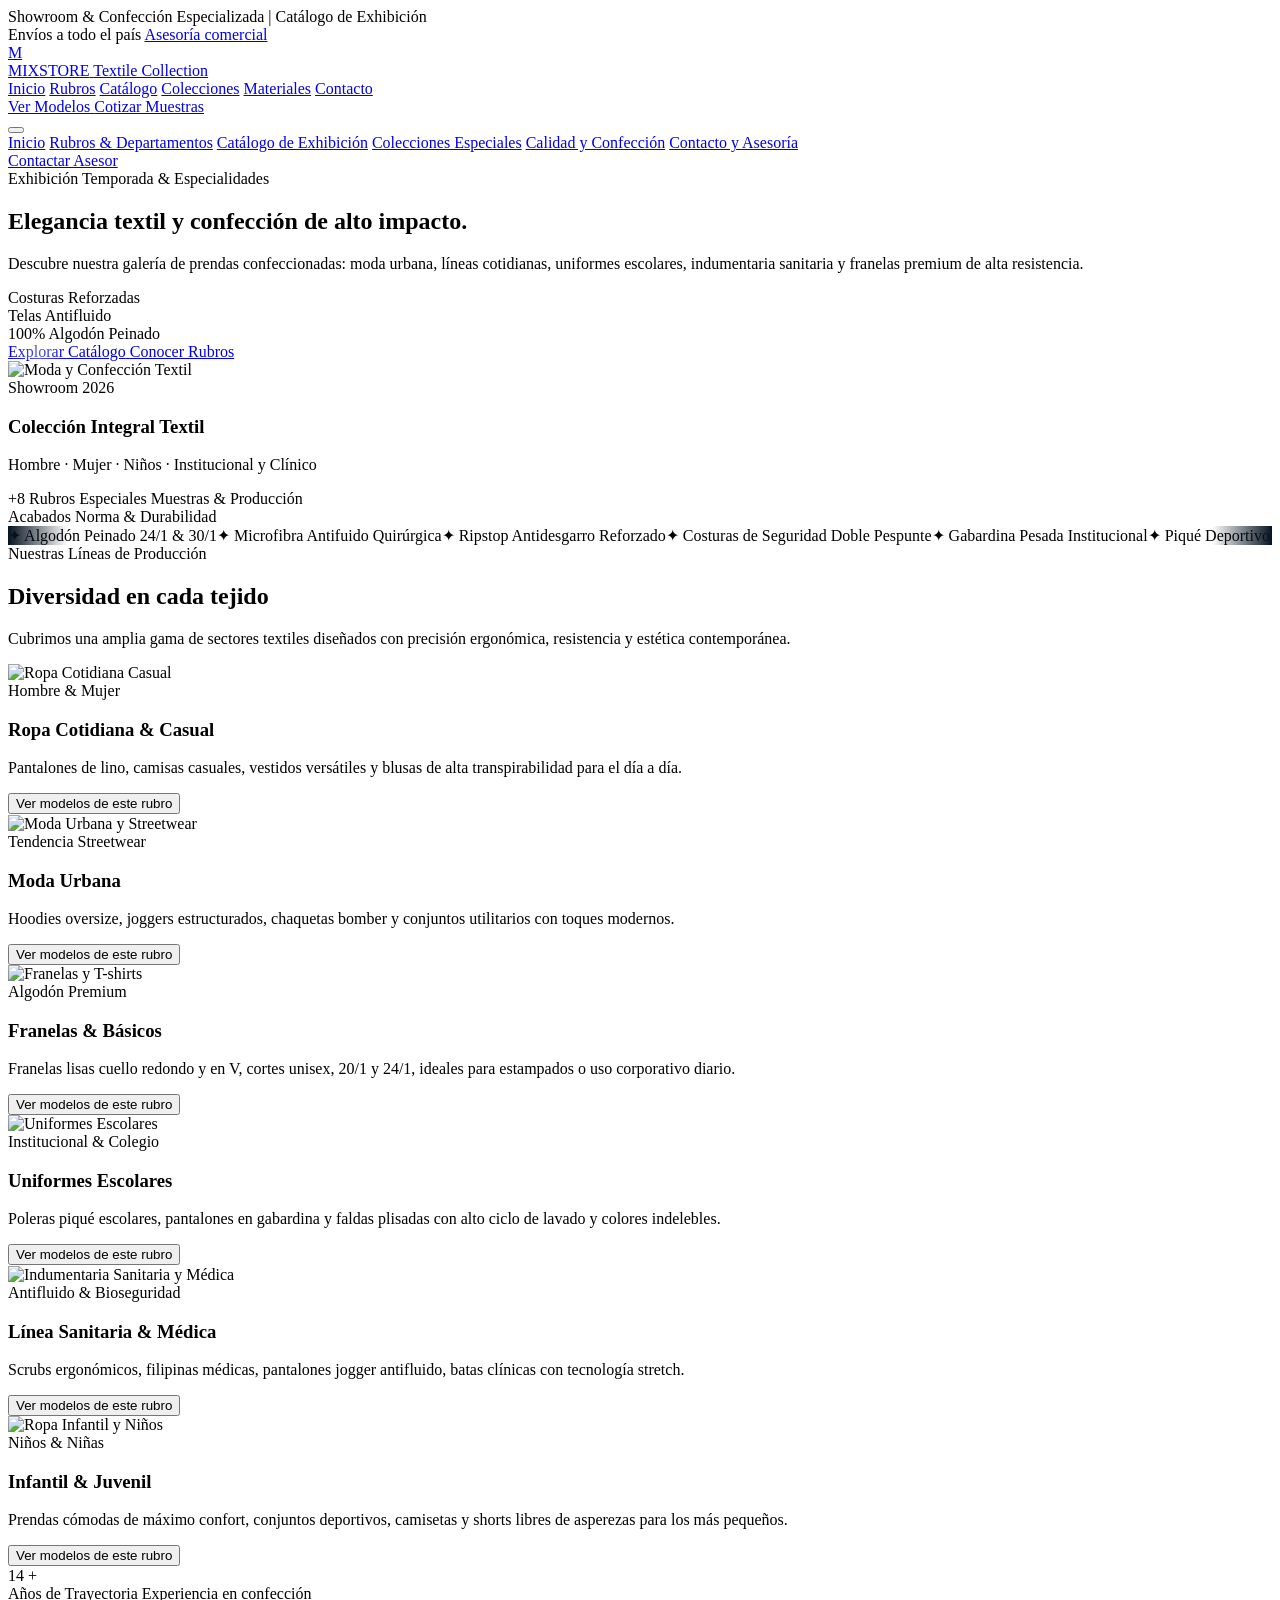
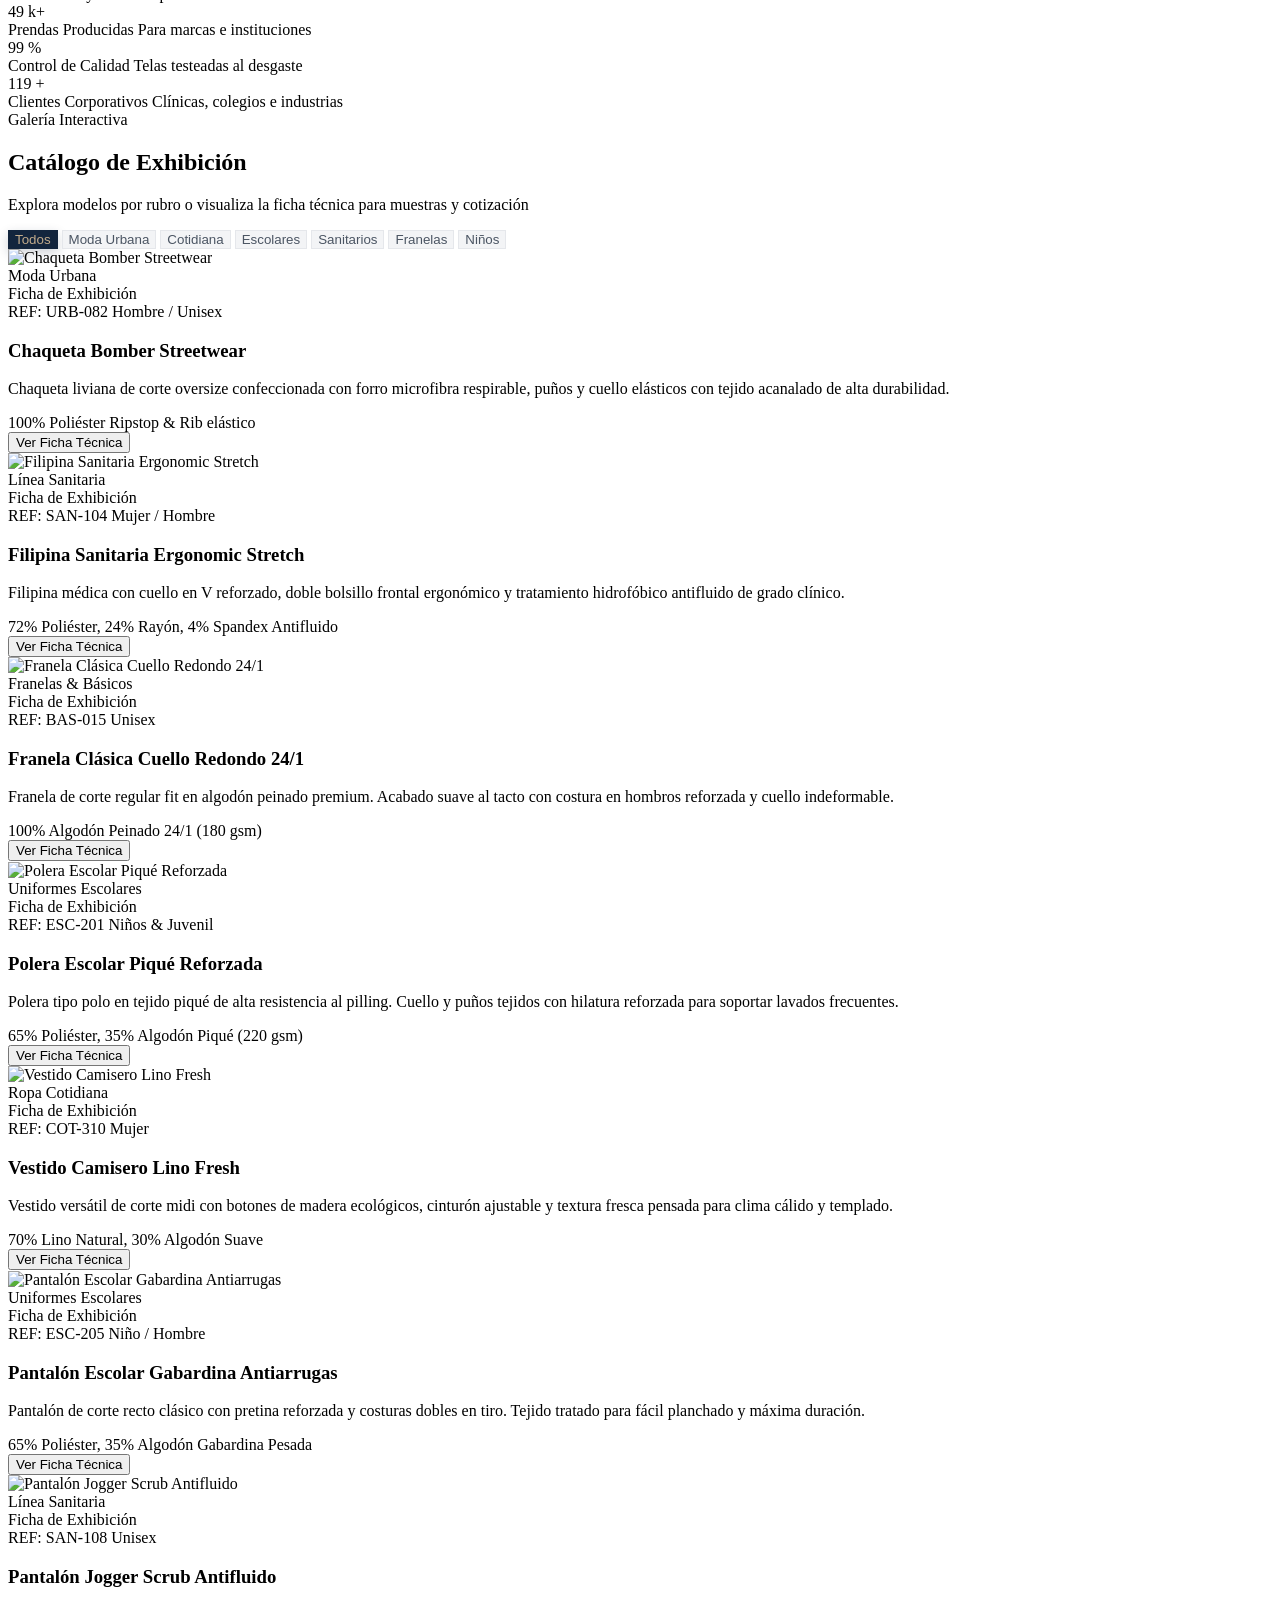
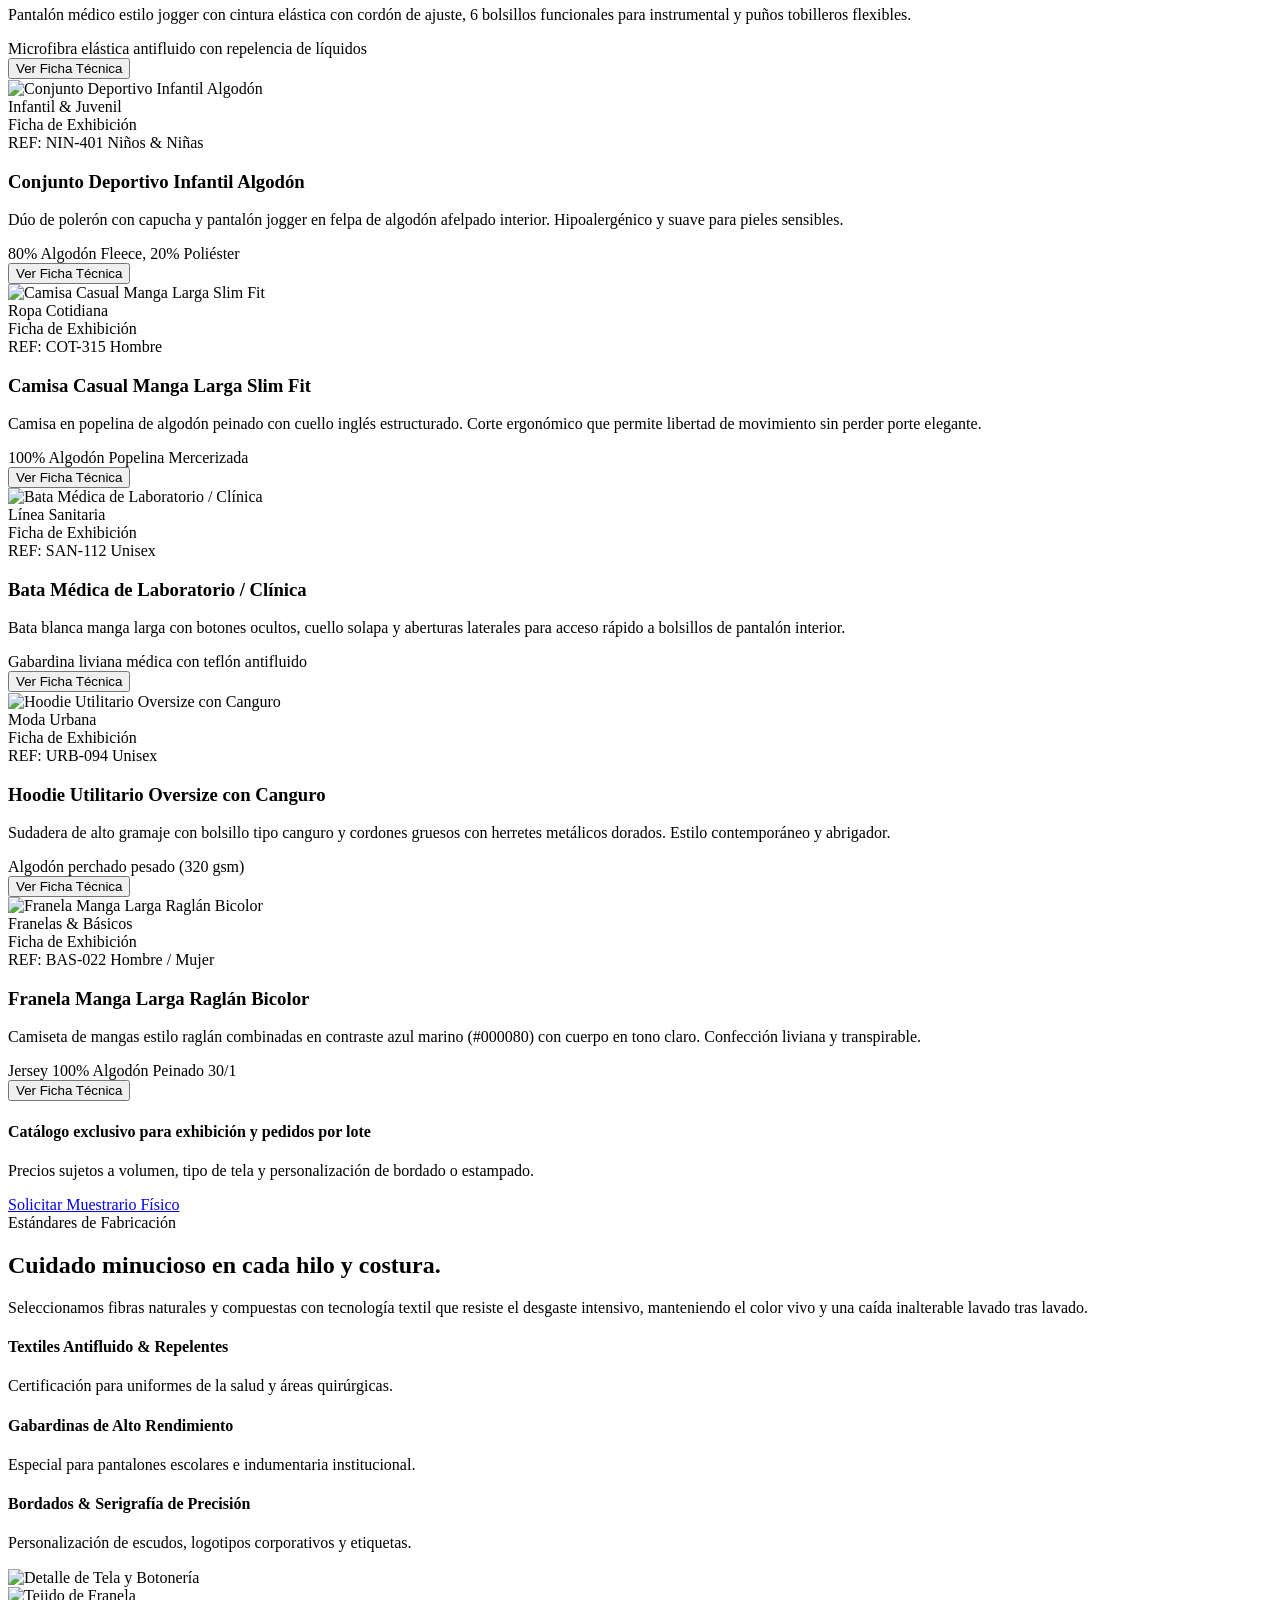
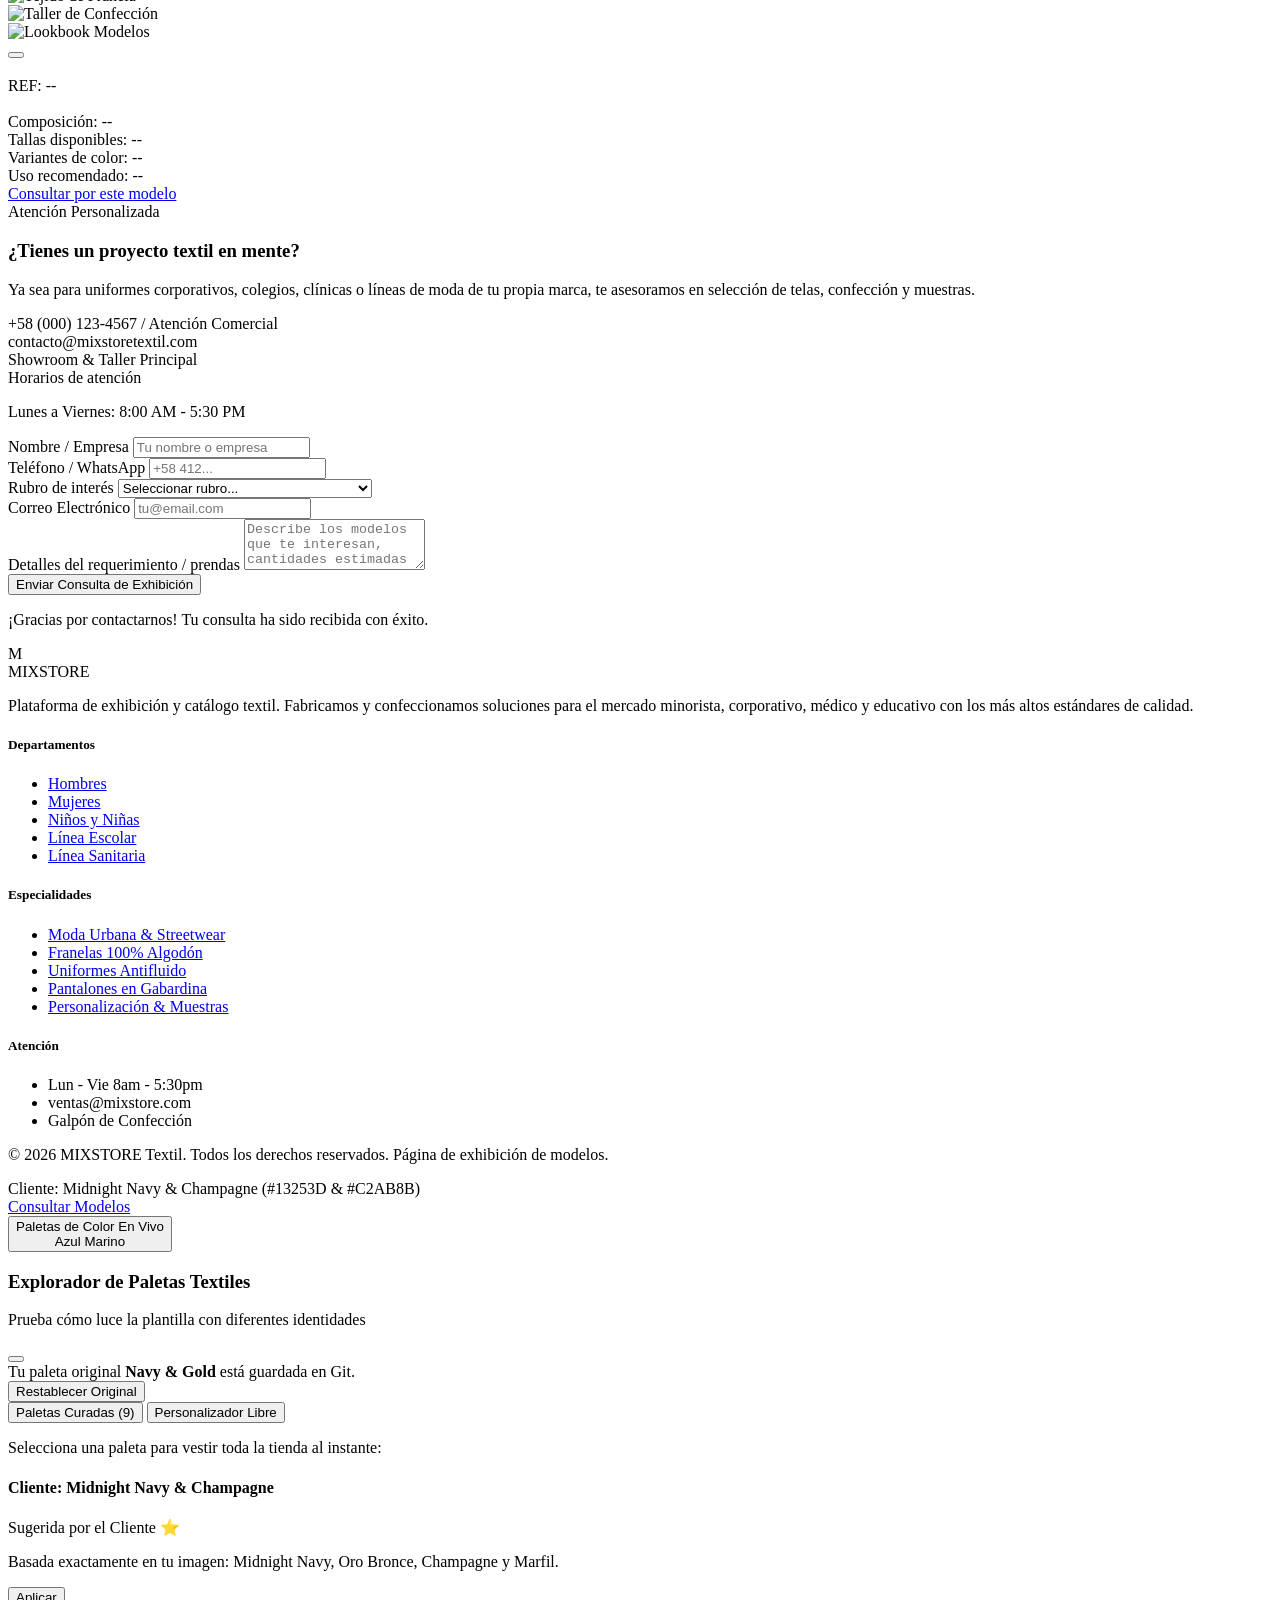
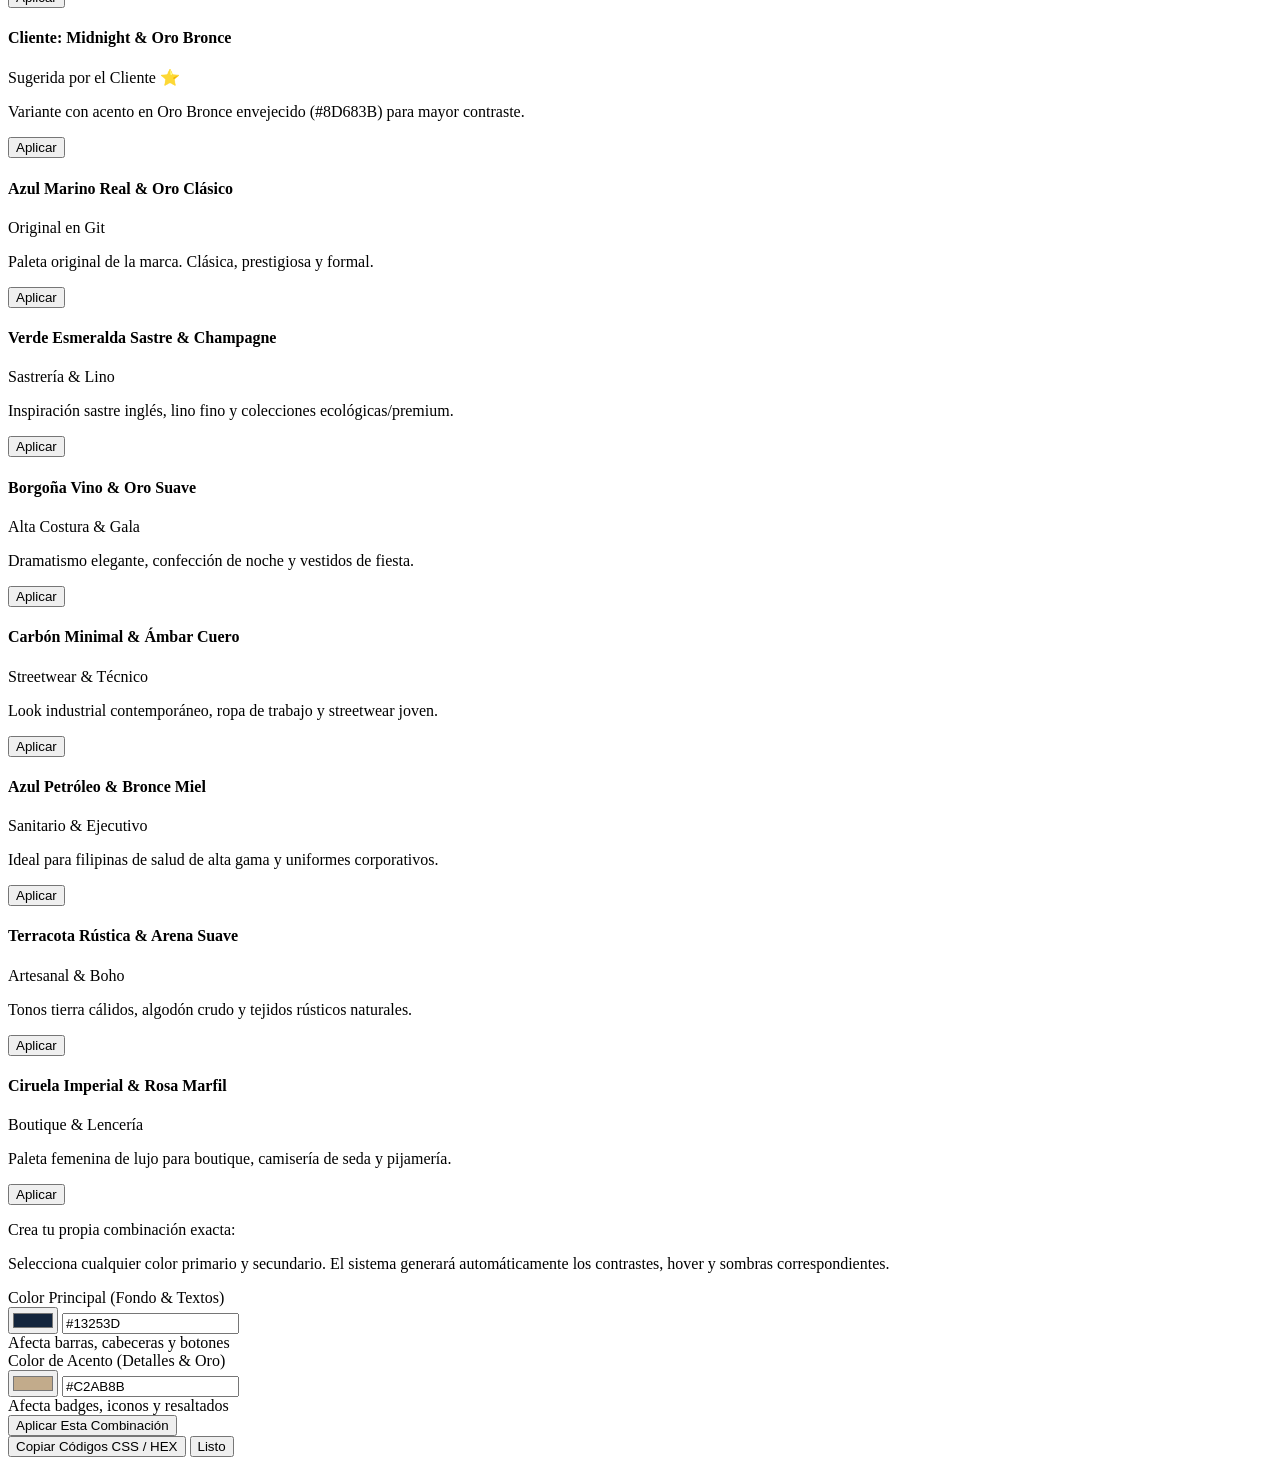
==== index.html @ 76765a54 "feat: integradas animaciones dinamicas (Marquee textil infinito, Scroll Reveal escalonado, Contadore" ====
<!DOCTYPE html>
<html lang="es" class="scroll-smooth">
<head>
    <meta charset="UTF-8">
    <meta name="viewport" content="width=device-width, initial-scale=1.0">
    <title>TEXTIL MODA | Catálogo & Exhibición Textil</title>
    <!-- Google Fonts -->
    <link rel="preconnect" href="https://fonts.googleapis.com">
    <link rel="preconnect" href="https://fonts.gstatic.com" crossorigin>
    <link href="https://fonts.googleapis.com/css2?family=Outfit:wght@300;400;500;600;700;800&family=Plus+Jakarta+Sans:wght@300;400;500;600;700&display=swap" rel="stylesheet">
    <!-- Tailwind CSS CDN -->
    <script src="https://cdn.tailwindcss.com"></script>
    <script>
        tailwind.config = {
            theme: {
                extend: {
                    colors: {
                        brand: {
                            navy: 'rgb(var(--color-navy) / <alpha-value>)',
                            navyDark: 'rgb(var(--color-navy-dark) / <alpha-value>)',
                            navyLight: 'rgb(var(--color-navy-light) / <alpha-value>)',
                            gold: 'rgb(var(--color-gold) / <alpha-value>)',
                            goldHover: 'rgb(var(--color-gold-hover) / <alpha-value>)',
                            cream: 'rgb(var(--color-cream) / <alpha-value>)'
                        }
                    },
                    fontFamily: {
                        sans: ['"Plus Jakarta Sans"', 'sans-serif'],
                        display: ['Outfit', 'sans-serif']
                    }
                }
            }
        }
    </script>
    <!-- Lucide Icons -->
    <script src="https://unpkg.com/lucide@latest"></script>
    <!-- Custom CSS -->
    <link rel="stylesheet" href="css/styles.css">
</head>
<body class="bg-gray-50 text-gray-800 font-sans antialiased overflow-x-hidden selection:bg-brand-gold selection:text-brand-navy">

    <!-- Top Announcement Bar -->
    <div class="bg-brand-navy text-xs text-gray-200 py-2 border-b border-brand-gold/20">
        <div class="max-w-7xl mx-auto px-4 sm:px-6 lg:px-8 flex flex-col sm:flex-row justify-between items-center gap-1">
            <div class="flex items-center space-x-2">
                <span class="inline-block w-2 h-2 rounded-full bg-brand-gold animate-pulse"></span>
                <span class="tracking-wider uppercase text-[11px] font-medium">Showroom & Confección Especializada | Catálogo de Exhibición</span>
            </div>
            <div class="flex items-center space-x-6 text-xs text-gray-300">
                <span class="flex items-center gap-1.5"><i data-lucide="map-pin" class="w-3.5 h-3.5 text-brand-gold"></i> Envíos a todo el país</span>
                <a href="#contacto" class="hover:text-brand-gold transition-colors flex items-center gap-1"><i data-lucide="mail" class="w-3.5 h-3.5 text-brand-gold"></i> Asesoría comercial</a>
            </div>
        </div>
    </div>

    <!-- Main Navigation Header -->
    <header id="main-header" class="sticky top-0 z-40 bg-white/90 backdrop-blur-md transition-all duration-300 border-b border-gray-100 shadow-sm">
        <div class="max-w-7xl mx-auto px-4 sm:px-6 lg:px-8">
            <div class="flex justify-between items-center h-20">
                <!-- Logo -->
                <a href="#" class="flex items-center gap-3 group">
                    <div class="w-10 h-10 rounded-xl bg-brand-navy flex items-center justify-center text-brand-gold font-display font-bold text-xl shadow-md group-hover:scale-105 transition-transform">
                        M
                    </div>
                    <div>
                        <span class="block font-display font-extrabold text-2xl tracking-tight text-brand-navy leading-none">
                            MIX<span class="text-brand-gold drop-shadow-sm font-semibold">STORE</span>
                        </span>
                        <span class="text-[10px] uppercase tracking-[0.25em] text-gray-400 font-medium block mt-0.5">Textile Collection</span>
                    </div>
                </a>

                <!-- Desktop Menu -->
                <nav class="hidden md:flex items-center space-x-8 text-sm font-medium">
                    <a href="#inicio" class="text-brand-navy font-semibold hover:text-brand-navy transition relative py-1 after:content-[''] after:absolute after:bottom-0 after:left-0 after:w-full after:h-0.5 after:bg-brand-gold">Inicio</a>
                    <a href="#rubros" class="text-gray-600 hover:text-brand-navy transition hover:-translate-y-0.5">Rubros</a>
                    <a href="#catalogo" class="text-gray-600 hover:text-brand-navy transition hover:-translate-y-0.5">Catálogo</a>
                    <a href="#destacados" class="text-gray-600 hover:text-brand-navy transition hover:-translate-y-0.5">Colecciones</a>
                    <a href="#calidad" class="text-gray-600 hover:text-brand-navy transition hover:-translate-y-0.5">Materiales</a>
                    <a href="#contacto" class="text-gray-600 hover:text-brand-navy transition hover:-translate-y-0.5">Contacto</a>
                </nav>

                <!-- Action Button -->
                <div class="hidden lg:flex items-center space-x-4">
                    <a href="#catalogo" class="text-xs uppercase tracking-wider font-bold py-2.5 px-5 rounded-full border border-brand-navy text-brand-navy hover:bg-brand-navy hover:text-white transition-all shadow-sm">
                        Ver Modelos
                    </a>
                    <a href="#contacto" class="text-xs uppercase tracking-wider font-bold py-2.5 px-5 rounded-full bg-brand-navy text-brand-gold hover:bg-brand-navyDark hover:shadow-lg transition-all flex items-center gap-2">
                        <span>Cotizar Muestras</span>
                        <i data-lucide="arrow-right" class="w-3.5 h-3.5"></i>
                    </a>
                </div>

                <!-- Mobile Menu Button -->
                <div class="flex items-center md:hidden">
                    <button id="mobile-menu-btn" class="p-2 rounded-lg text-brand-navy hover:bg-gray-100 transition focus:outline-none" aria-label="Abrir menú">
                        <i data-lucide="menu" id="menu-icon" class="w-6 h-6"></i>
                    </button>
                </div>
            </div>
        </div>

        <!-- Mobile Menu Dropdown -->
        <div id="mobile-menu" class="hidden md:hidden bg-white border-b border-gray-200 px-6 py-6 transition-all">
            <div class="flex flex-col space-y-4 text-base font-medium text-gray-700">
                <a href="#inicio" class="mobile-link text-brand-navy font-bold py-1">Inicio</a>
                <a href="#rubros" class="mobile-link hover:text-brand-navy py-1">Rubros & Departamentos</a>
                <a href="#catalogo" class="mobile-link hover:text-brand-navy py-1">Catálogo de Exhibición</a>
                <a href="#destacados" class="mobile-link hover:text-brand-navy py-1">Colecciones Especiales</a>
                <a href="#calidad" class="mobile-link hover:text-brand-navy py-1">Calidad y Confección</a>
                <a href="#contacto" class="mobile-link hover:text-brand-navy py-1">Contacto y Asesoría</a>
                <div class="pt-4 border-t border-gray-100 flex flex-col gap-2">
                    <a href="#contacto" class="text-center py-3 bg-brand-navy text-brand-gold rounded-xl font-semibold text-sm">Contactar Asesor</a>
                </div>
            </div>
        </div>
    </header>

    <!-- Hero Section (Inspirado en JA Mixstore) -->
    <section id="inicio" class="relative overflow-hidden pt-12 pb-20 lg:pt-20 lg:pb-32 bg-gradient-to-b from-white via-brand-cream/30 to-gray-50">
        <!-- Background accents -->
        <div class="absolute -top-24 -right-24 w-96 h-96 bg-brand-gold/15 rounded-full blur-3xl pointer-events-none"></div>
        <div class="absolute top-1/2 -left-20 w-80 h-80 bg-brand-navy/5 rounded-full blur-3xl pointer-events-none"></div>

        <div class="max-w-7xl mx-auto px-4 sm:px-6 lg:px-8 relative z-10">
            <div class="grid grid-cols-1 lg:grid-cols-12 gap-12 items-center">
                <!-- Hero Left Content -->
                <div class="lg:col-span-6 space-y-6 text-center lg:text-left">
                    <div class="inline-flex items-center gap-2 px-3.5 py-1.5 rounded-full bg-brand-navy/5 border border-brand-navy/10 text-brand-navy text-xs font-semibold tracking-wide uppercase">
                        <span class="w-1.5 h-1.5 rounded-full bg-brand-gold"></span>
                        Exhibición Temporada & Especialidades
                    </div>

                    <h1 class="text-4xl sm:text-5xl lg:text-6xl font-display font-extrabold text-brand-navy leading-[1.1] tracking-tight">
                        Elegancia textil y confección de alto impacto.
                    </h1>

                    <p class="text-gray-600 text-base sm:text-lg leading-relaxed max-w-xl mx-auto lg:mx-0 font-normal">
                        Descubre nuestra galería de prendas confeccionadas: moda urbana, líneas cotidianas, uniformes escolares, indumentaria sanitaria y franelas premium de alta resistencia.
                    </p>

                    <!-- Features bullets -->
                    <div class="grid grid-cols-2 sm:grid-cols-3 gap-3 pt-2 text-left">
                        <div class="flex items-center gap-2 p-2 rounded-lg bg-white/70 border border-gray-100">
                            <i data-lucide="shield-check" class="w-4 h-4 text-brand-navy shrink-0"></i>
                            <span class="text-xs font-medium text-gray-700">Costuras Reforzadas</span>
                        </div>
                        <div class="flex items-center gap-2 p-2 rounded-lg bg-white/70 border border-gray-100">
                            <i data-lucide="sparkles" class="w-4 h-4 text-brand-navy shrink-0"></i>
                            <span class="text-xs font-medium text-gray-700">Telas Antifluido</span>
                        </div>
                        <div class="flex items-center gap-2 p-2 rounded-lg bg-white/70 border border-gray-100">
                            <i data-lucide="feather" class="w-4 h-4 text-brand-navy shrink-0"></i>
                            <span class="text-xs font-medium text-gray-700">100% Algodón Peinado</span>
                        </div>
                    </div>

                    <!-- CTA Buttons -->
                    <div class="flex flex-col sm:flex-row items-center justify-center lg:justify-start gap-4 pt-4">
                        <a href="#catalogo" class="shimmer-effect w-full sm:w-auto px-8 py-3.5 bg-brand-navy text-white rounded-full font-semibold text-sm tracking-wide shadow-lg shadow-brand-navy/20 hover:bg-brand-navyDark hover:scale-[1.02] transition-all flex items-center justify-center gap-2 group">
                            <span>Explorar Catálogo</span>
                            <i data-lucide="arrow-down" class="w-4 h-4 group-hover:translate-y-0.5 transition-transform text-brand-gold"></i>
                        </a>
                        <a href="#rubros" class="w-full sm:w-auto px-8 py-3.5 bg-white text-gray-700 border border-gray-200 rounded-full font-semibold text-sm tracking-wide hover:border-brand-navy hover:text-brand-navy transition-all flex items-center justify-center gap-2">
                            <span>Conocer Rubros</span>
                        </a>
                    </div>
                </div>

                <!-- Hero Right Visual Showcase -->
                <div class="lg:col-span-6 relative">
                    <!-- Main Featured Visual Grid -->
                    <div class="relative mx-auto max-w-lg lg:max-w-none">
                        <!-- Primary Image Card -->
                        <div class="relative rounded-3xl overflow-hidden shadow-2xl border-4 border-white bg-white group">
                            <img src="https://images.unsplash.com/photo-1490481651871-ab68de25d43d?auto=format&fit=crop&w=1000&q=80" 
                                 alt="Moda y Confección Textil" 
                                 class="w-full h-[460px] object-cover object-center group-hover:scale-105 transition-transform duration-700">
                            <div class="absolute inset-0 bg-gradient-to-t from-brand-navy/80 via-transparent to-transparent"></div>
                            
                            <!-- Overlay Card Details -->
                            <div class="absolute bottom-6 left-6 right-6 text-white">
                                <span class="inline-block px-3 py-1 bg-brand-gold text-brand-navy font-bold text-xs uppercase tracking-wider rounded-md mb-2">
                                    Showroom 2026
                                </span>
                                <h3 class="text-xl font-display font-bold">Colección Integral Textil</h3>
                                <p class="text-xs text-gray-200 mt-1">Hombre · Mujer · Niños · Institucional y Clínico</p>
                            </div>
                        </div>

                        <!-- Floating Badges -->
                        <div class="absolute -bottom-6 -left-6 bg-white p-4 rounded-2xl shadow-xl border border-gray-100 flex items-center gap-3 animate-bounce-subtle">
                            <div class="w-12 h-12 rounded-xl bg-brand-gold/30 flex items-center justify-center text-brand-navy">
                                <i data-lucide="layers" class="w-6 h-6"></i>
                            </div>
                            <div>
                                <span class="block text-sm font-bold text-brand-navy">+8 Rubros Especiales</span>
                                <span class="text-xs text-gray-500">Muestras & Producción</span>
                            </div>
                        </div>

                        <div class="absolute -top-5 -right-5 bg-brand-navy text-white p-4 rounded-2xl shadow-xl border-2 border-brand-gold/40 flex items-center gap-3 hidden sm:flex">
                            <div class="w-10 h-10 rounded-xl bg-white/10 flex items-center justify-center text-brand-gold">
                                <i data-lucide="award" class="w-5 h-5"></i>
                            </div>
                            <div>
                                <span class="block text-xs uppercase text-brand-gold font-semibold tracking-wider">Acabados</span>
                                <span class="text-sm font-bold">Norma & Durabilidad</span>
                            </div>
                        </div>
                    </div>
                </div>
            </div>
        </div>
    </section>

    <!-- 1. Cinta Infinita de Fibras & Tejidos (Infinite Textile Marquee) -->
    <div class="bg-brand-navyDark text-white py-3.5 border-y border-brand-gold/30 marquee-container marquee-fade-edges shadow-md relative z-20">
        <div class="marquee-track flex items-center space-x-8 text-xs font-bold uppercase tracking-widest text-gray-200">
            <!-- Bloque 1 -->
            <span class="flex items-center gap-3 shrink-0"><span class="text-brand-gold">✦</span> Algodón Peinado 24/1 & 30/1</span>
            <span class="flex items-center gap-3 shrink-0"><span class="text-brand-gold">✦</span> Microfibra Antifuido Quirúrgica</span>
            <span class="flex items-center gap-3 shrink-0"><span class="text-brand-gold">✦</span> Ripstop Antidesgarro Reforzado</span>
            <span class="flex items-center gap-3 shrink-0"><span class="text-brand-gold">✦</span> Costuras de Seguridad Doble Pespunte</span>
            <span class="flex items-center gap-3 shrink-0"><span class="text-brand-gold">✦</span> Gabardina Pesada Institucional</span>
            <span class="flex items-center gap-3 shrink-0"><span class="text-brand-gold">✦</span> Piqué Deportivo Transpirable</span>
            <span class="flex items-center gap-3 shrink-0"><span class="text-brand-gold">✦</span> Acabado Fino & Tacto Sedoso</span>
            <span class="flex items-center gap-3 shrink-0"><span class="text-brand-gold">✦</span> Colores Reactivos de Larga Duración</span>
            <!-- Bloque 2 (Duplicado para loop continuo invisible) -->
            <span class="flex items-center gap-3 shrink-0"><span class="text-brand-gold">✦</span> Algodón Peinado 24/1 & 30/1</span>
            <span class="flex items-center gap-3 shrink-0"><span class="text-brand-gold">✦</span> Microfibra Antifuido Quirúrgica</span>
            <span class="flex items-center gap-3 shrink-0"><span class="text-brand-gold">✦</span> Ripstop Antidesgarro Reforzado</span>
            <span class="flex items-center gap-3 shrink-0"><span class="text-brand-gold">✦</span> Costuras de Seguridad Doble Pespunte</span>
            <span class="flex items-center gap-3 shrink-0"><span class="text-brand-gold">✦</span> Gabardina Pesada Institucional</span>
            <span class="flex items-center gap-3 shrink-0"><span class="text-brand-gold">✦</span> Piqué Deportivo Transpirable</span>
            <span class="flex items-center gap-3 shrink-0"><span class="text-brand-gold">✦</span> Acabado Fino & Tacto Sedoso</span>
            <span class="flex items-center gap-3 shrink-0"><span class="text-brand-gold">✦</span> Colores Reactivos de Larga Duración</span>
        </div>
    </div>

    <!-- Categories / Rubros Section -->
    <section id="rubros" class="py-20 bg-white">
        <div class="max-w-7xl mx-auto px-4 sm:px-6 lg:px-8">
            <!-- Section Header -->
            <div class="text-center max-w-2xl mx-auto mb-16 reveal-on-scroll">
                <span class="text-xs uppercase font-bold tracking-widest text-brand-navy bg-brand-gold/30 px-3 py-1 rounded-full">
                    Nuestras Líneas de Producción
                </span>
                <h2 class="text-3xl sm:text-4xl font-display font-extrabold text-brand-navy mt-3">
                    Diversidad en cada tejido
                </h2>
                <div class="w-12 h-1 bg-brand-gold mx-auto mt-3 rounded-full"></div>
                <p class="text-gray-500 text-sm sm:text-base mt-4">
                    Cubrimos una amplia gama de sectores textiles diseñados con precisión ergonómica, resistencia y estética contemporánea.
                </p>
            </div>

            <!-- Categories Grid -->
            <div class="grid grid-cols-1 sm:grid-cols-2 lg:grid-cols-3 gap-8">
                <!-- Rubro 1: Ropa Cotidiana -->
                <div class="reveal-on-scroll stagger-1 group relative rounded-2xl overflow-hidden bg-gray-50 border border-gray-100 hover:shadow-xl transition-all duration-300">
                    <div class="h-64 overflow-hidden relative">
                        <img src="https://images.unsplash.com/photo-1489987707025-afc232f7ea0f?auto=format&fit=crop&w=700&q=80" 
                             alt="Ropa Cotidiana Casual" 
                             class="w-full h-full object-cover group-hover:scale-110 transition-transform duration-500">
                        <div class="absolute inset-0 bg-brand-navy/20 group-hover:bg-brand-navy/10 transition-colors"></div>
                        <span class="absolute top-4 left-4 bg-white/90 backdrop-blur-sm px-3 py-1 rounded-full text-xs font-bold text-brand-navy">
                            Hombre & Mujer
                        </span>
                    </div>
                    <div class="p-6">
                        <div class="flex items-center justify-between mb-2">
                            <h3 class="font-display font-bold text-xl text-brand-navy group-hover:text-blue-900">Ropa Cotidiana & Casual</h3>
                            <div class="w-8 h-8 rounded-full bg-brand-gold/20 flex items-center justify-center text-brand-navy">
                                <i data-lucide="shirt" class="w-4 h-4"></i>
                            </div>
                        </div>
                        <p class="text-gray-600 text-xs leading-relaxed mb-4">
                            Pantalones de lino, camisas casuales, vestidos versátiles y blusas de alta transpirabilidad para el día a día.
                        </p>
                        <button onclick="filterCatalog('cotidiana')" class="text-xs font-bold text-brand-navy flex items-center gap-1.5 hover:gap-2.5 transition-all text-brand-goldHover">
                            <span>Ver modelos de este rubro</span>
                            <i data-lucide="chevron-right" class="w-3.5 h-3.5 text-brand-navy"></i>
                        </button>
                    </div>
                </div>

                <!-- Rubro 2: Moda Urbana -->
                <div class="reveal-on-scroll stagger-2 group relative rounded-2xl overflow-hidden bg-gray-50 border border-gray-100 hover:shadow-xl transition-all duration-300">
                    <div class="h-64 overflow-hidden relative">
                        <img src="https://images.unsplash.com/photo-1552374196-1ab2a1c593e8?auto=format&fit=crop&w=700&q=80" 
                             alt="Moda Urbana y Streetwear" 
                             class="w-full h-full object-cover group-hover:scale-110 transition-transform duration-500">
                        <div class="absolute inset-0 bg-brand-navy/20 group-hover:bg-brand-navy/10 transition-colors"></div>
                        <span class="absolute top-4 left-4 bg-brand-gold px-3 py-1 rounded-full text-xs font-bold text-brand-navy">
                            Tendencia Streetwear
                        </span>
                    </div>
                    <div class="p-6">
                        <div class="flex items-center justify-between mb-2">
                            <h3 class="font-display font-bold text-xl text-brand-navy group-hover:text-blue-900">Moda Urbana</h3>
                            <div class="w-8 h-8 rounded-full bg-brand-gold/20 flex items-center justify-center text-brand-navy">
                                <i data-lucide="zap" class="w-4 h-4"></i>
                            </div>
                        </div>
                        <p class="text-gray-600 text-xs leading-relaxed mb-4">
                            Hoodies oversize, joggers estructurados, chaquetas bomber y conjuntos utilitarios con toques modernos.
                        </p>
                        <button onclick="filterCatalog('urbana')" class="text-xs font-bold text-brand-navy flex items-center gap-1.5 hover:gap-2.5 transition-all">
                            <span>Ver modelos de este rubro</span>
                            <i data-lucide="chevron-right" class="w-3.5 h-3.5 text-brand-navy"></i>
                        </button>
                    </div>
                </div>

                <!-- Rubro 3: Franelas y Básicos -->
                <div class="reveal-on-scroll stagger-3 group relative rounded-2xl overflow-hidden bg-gray-50 border border-gray-100 hover:shadow-xl transition-all duration-300">
                    <div class="h-64 overflow-hidden relative">
                        <img src="https://images.unsplash.com/photo-1521572267360-ee0c2909d518?auto=format&fit=crop&w=700&q=80" 
                             alt="Franelas y T-shirts" 
                             class="w-full h-full object-cover group-hover:scale-110 transition-transform duration-500">
                        <div class="absolute inset-0 bg-brand-navy/20 group-hover:bg-brand-navy/10 transition-colors"></div>
                        <span class="absolute top-4 left-4 bg-white/90 backdrop-blur-sm px-3 py-1 rounded-full text-xs font-bold text-brand-navy">
                            Algodón Premium
                        </span>
                    </div>
                    <div class="p-6">
                        <div class="flex items-center justify-between mb-2">
                            <h3 class="font-display font-bold text-xl text-brand-navy group-hover:text-blue-900">Franelas & Básicos</h3>
                            <div class="w-8 h-8 rounded-full bg-brand-gold/20 flex items-center justify-center text-brand-navy">
                                <i data-lucide="tag" class="w-4 h-4"></i>
                            </div>
                        </div>
                        <p class="text-gray-600 text-xs leading-relaxed mb-4">
                            Franelas lisas cuello redondo y en V, cortes unisex, 20/1 y 24/1, ideales para estampados o uso corporativo diario.
                        </p>
                        <button onclick="filterCatalog('franelas')" class="text-xs font-bold text-brand-navy flex items-center gap-1.5 hover:gap-2.5 transition-all">
                            <span>Ver modelos de este rubro</span>
                            <i data-lucide="chevron-right" class="w-3.5 h-3.5 text-brand-navy"></i>
                        </button>
                    </div>
                </div>

                <!-- Rubro 4: Uniformes Escolares -->
                <div class="reveal-on-scroll stagger-1 group relative rounded-2xl overflow-hidden bg-gray-50 border border-gray-100 hover:shadow-xl transition-all duration-300">
                    <div class="h-64 overflow-hidden relative">
                        <img src="https://images.unsplash.com/photo-1588072432836-e10032774350?auto=format&fit=crop&w=700&q=80" 
                             alt="Uniformes Escolares" 
                             class="w-full h-full object-cover group-hover:scale-110 transition-transform duration-500">
                        <div class="absolute inset-0 bg-brand-navy/20 group-hover:bg-brand-navy/10 transition-colors"></div>
                        <span class="absolute top-4 left-4 bg-brand-navy text-brand-gold px-3 py-1 rounded-full text-xs font-bold">
                            Institucional & Colegio
                        </span>
                    </div>
                    <div class="p-6">
                        <div class="flex items-center justify-between mb-2">
                            <h3 class="font-display font-bold text-xl text-brand-navy group-hover:text-blue-900">Uniformes Escolares</h3>
                            <div class="w-8 h-8 rounded-full bg-brand-gold/20 flex items-center justify-center text-brand-navy">
                                <i data-lucide="backpack" class="w-4 h-4"></i>
                            </div>
                        </div>
                        <p class="text-gray-600 text-xs leading-relaxed mb-4">
                            Poleras piqué escolares, pantalones en gabardina y faldas plisadas con alto ciclo de lavado y colores indelebles.
                        </p>
                        <button onclick="filterCatalog('escolares')" class="text-xs font-bold text-brand-navy flex items-center gap-1.5 hover:gap-2.5 transition-all">
                            <span>Ver modelos de este rubro</span>
                            <i data-lucide="chevron-right" class="w-3.5 h-3.5 text-brand-navy"></i>
                        </button>
                    </div>
                </div>

                <!-- Rubro 5: Línea Sanitaria & Quirúrgica -->
                <div class="reveal-on-scroll stagger-2 group relative rounded-2xl overflow-hidden bg-gray-50 border border-gray-100 hover:shadow-xl transition-all duration-300">
                    <div class="h-64 overflow-hidden relative">
                        <img src="https://images.unsplash.com/photo-1579684385127-1ef15d508118?auto=format&fit=crop&w=700&q=80" 
                             alt="Indumentaria Sanitaria y Médica" 
                             class="w-full h-full object-cover group-hover:scale-110 transition-transform duration-500">
                        <div class="absolute inset-0 bg-brand-navy/20 group-hover:bg-brand-navy/10 transition-colors"></div>
                        <span class="absolute top-4 left-4 bg-white/90 backdrop-blur-sm px-3 py-1 rounded-full text-xs font-bold text-brand-navy">
                            Antifluido & Bioseguridad
                        </span>
                    </div>
                    <div class="p-6">
                        <div class="flex items-center justify-between mb-2">
                            <h3 class="font-display font-bold text-xl text-brand-navy group-hover:text-blue-900">Línea Sanitaria & Médica</h3>
                            <div class="w-8 h-8 rounded-full bg-brand-gold/20 flex items-center justify-center text-brand-navy">
                                <i data-lucide="activity" class="w-4 h-4"></i>
                            </div>
                        </div>
                        <p class="text-gray-600 text-xs leading-relaxed mb-4">
                            Scrubs ergonómicos, filipinas médicas, pantalones jogger antifluido, batas clínicas con tecnología stretch.
                        </p>
                        <button onclick="filterCatalog('sanitarios')" class="text-xs font-bold text-brand-navy flex items-center gap-1.5 hover:gap-2.5 transition-all">
                            <span>Ver modelos de este rubro</span>
                            <i data-lucide="chevron-right" class="w-3.5 h-3.5 text-brand-navy"></i>
                        </button>
                    </div>
                </div>

                <!-- Rubro 6: Niños & Juvenil -->
                <div class="reveal-on-scroll stagger-3 group relative rounded-2xl overflow-hidden bg-gray-50 border border-gray-100 hover:shadow-xl transition-all duration-300">
                    <div class="h-64 overflow-hidden relative">
                        <img src="https://images.unsplash.com/photo-1519457431-44ccd64a579b?auto=format&fit=crop&w=700&q=80" 
                             alt="Ropa Infantil y Niños" 
                             class="w-full h-full object-cover group-hover:scale-110 transition-transform duration-500">
                        <div class="absolute inset-0 bg-brand-navy/20 group-hover:bg-brand-navy/10 transition-colors"></div>
                        <span class="absolute top-4 left-4 bg-brand-gold px-3 py-1 rounded-full text-xs font-bold text-brand-navy">
                            Niños & Niñas
                        </span>
                    </div>
                    <div class="p-6">
                        <div class="flex items-center justify-between mb-2">
                            <h3 class="font-display font-bold text-xl text-brand-navy group-hover:text-blue-900">Infantil & Juvenil</h3>
                            <div class="w-8 h-8 rounded-full bg-brand-gold/20 flex items-center justify-center text-brand-navy">
                                <i data-lucide="smile" class="w-4 h-4"></i>
                            </div>
                        </div>
                        <p class="text-gray-600 text-xs leading-relaxed mb-4">
                            Prendas cómodas de máximo confort, conjuntos deportivos, camisetas y shorts libres de asperezas para los más pequeños.
                        </p>
                        <button onclick="filterCatalog('ninos')" class="text-xs font-bold text-brand-navy flex items-center gap-1.5 hover:gap-2.5 transition-all">
                            <span>Ver modelos de este rubro</span>
                            <i data-lucide="chevron-right" class="w-3.5 h-3.5 text-brand-navy"></i>
                        </button>
                    </div>
                </div>
            </div>
        </div>
    </section>

    <!-- 2. Estadísticas de Producción & Métricas (Animated Count-Up) -->
    <section class="bg-gradient-to-r from-brand-navyDark via-brand-navy to-brand-navyDark py-14 text-white relative overflow-hidden border-y border-brand-gold/30 shadow-inner">
        <!-- Luces tenues de fondo -->
        <div class="absolute -top-12 left-1/4 w-72 h-72 bg-brand-gold/10 rounded-full blur-3xl pointer-events-none"></div>
        <div class="absolute -bottom-12 right-1/4 w-72 h-72 bg-brand-gold/10 rounded-full blur-3xl pointer-events-none"></div>

        <div class="max-w-7xl mx-auto px-4 sm:px-6 lg:px-8 relative z-10">
            <div class="grid grid-cols-2 md:grid-cols-4 gap-8 text-center divide-y md:divide-y-0 md:divide-x divide-white/10">
                <!-- Stat 1 -->
                <div class="pt-4 md:pt-0 px-4 reveal-on-scroll stagger-1">
                    <div class="flex items-center justify-center text-3xl sm:text-4xl lg:text-5xl font-display font-extrabold text-brand-gold mb-1">
                        <span class="counter-number font-mono" data-target="15">0</span>
                        <span>+</span>
                    </div>
                    <span class="block text-xs uppercase font-bold tracking-wider text-gray-200">Años de Trayectoria</span>
                    <span class="text-[11px] text-gray-400 mt-0.5 block">Experiencia en confección</span>
                </div>

                <!-- Stat 2 -->
                <div class="pt-4 md:pt-0 px-4 reveal-on-scroll stagger-2">
                    <div class="flex items-center justify-center text-3xl sm:text-4xl lg:text-5xl font-display font-extrabold text-brand-gold mb-1">
                        <span class="counter-number font-mono" data-target="50">0</span>
                        <span>k+</span>
                    </div>
                    <span class="block text-xs uppercase font-bold tracking-wider text-gray-200">Prendas Producidas</span>
                    <span class="text-[11px] text-gray-400 mt-0.5 block">Para marcas e instituciones</span>
                </div>

                <!-- Stat 3 -->
                <div class="pt-4 md:pt-0 px-4 reveal-on-scroll stagger-3">
                    <div class="flex items-center justify-center text-3xl sm:text-4xl lg:text-5xl font-display font-extrabold text-brand-gold mb-1">
                        <span class="counter-number font-mono" data-target="100">0</span>
                        <span>%</span>
                    </div>
                    <span class="block text-xs uppercase font-bold tracking-wider text-gray-200">Control de Calidad</span>
                    <span class="text-[11px] text-gray-400 mt-0.5 block">Telas testeadas al desgaste</span>
                </div>

                <!-- Stat 4 -->
                <div class="pt-4 md:pt-0 px-4 reveal-on-scroll stagger-4">
                    <div class="flex items-center justify-center text-3xl sm:text-4xl lg:text-5xl font-display font-extrabold text-brand-gold mb-1">
                        <span class="counter-number font-mono" data-target="120">0</span>
                        <span>+</span>
                    </div>
                    <span class="block text-xs uppercase font-bold tracking-wider text-gray-200">Clientes Corporativos</span>
                    <span class="text-[11px] text-gray-400 mt-0.5 block">Clínicas, colegios e industrias</span>
                </div>
            </div>
        </div>
    </section>

    <!-- Main Exhibition Catalog Section (No prices, purely showroom / showcase) -->
    <section id="catalogo" class="py-20 bg-gray-50 border-t border-gray-200">
        <div class="max-w-7xl mx-auto px-4 sm:px-6 lg:px-8">
            <!-- Header & Filter Tabs -->
            <div class="flex flex-col md:flex-row md:items-end justify-between mb-12 gap-6 reveal-on-scroll">
                <div>
                    <div class="flex items-center gap-2 text-xs font-bold uppercase tracking-widest text-brand-navy mb-2">
                        <span class="w-2 h-2 rounded-full bg-brand-gold"></span>
                        Galería Interactiva
                    </div>
                    <h2 class="text-3xl sm:text-4xl font-display font-extrabold text-brand-navy">
                        Catálogo de Exhibición
                    </h2>
                    <p class="text-gray-500 text-sm mt-1">Explora modelos por rubro o visualiza la ficha técnica para muestras y cotización</p>
                </div>

                <!-- Filter Pills -->
                <div class="flex flex-wrap items-center gap-2" id="filter-container">
                    <button class="filter-btn active px-4 py-2 rounded-full text-xs font-bold transition-all" data-filter="all">Todos</button>
                    <button class="filter-btn px-4 py-2 rounded-full text-xs font-bold transition-all" data-filter="urbana">Moda Urbana</button>
                    <button class="filter-btn px-4 py-2 rounded-full text-xs font-bold transition-all" data-filter="cotidiana">Cotidiana</button>
                    <button class="filter-btn px-4 py-2 rounded-full text-xs font-bold transition-all" data-filter="escolares">Escolares</button>
                    <button class="filter-btn px-4 py-2 rounded-full text-xs font-bold transition-all" data-filter="sanitarios">Sanitarios</button>
                    <button class="filter-btn px-4 py-2 rounded-full text-xs font-bold transition-all" data-filter="franelas">Franelas</button>
                    <button class="filter-btn px-4 py-2 rounded-full text-xs font-bold transition-all" data-filter="ninos">Niños</button>
                </div>
            </div>

            <!-- Product Showcase Grid -->
            <div id="catalog-grid" class="grid grid-cols-1 sm:grid-cols-2 lg:grid-cols-4 gap-6">
                <!-- Products injected by JavaScript -->
            </div>

            <!-- Exhibition Notice Banner -->
            <div class="mt-16 bg-white rounded-2xl p-6 sm:p-8 border border-brand-gold/30 shadow-sm flex flex-col md:flex-row items-center justify-between gap-6 reveal-on-scroll">
                <div class="flex items-center gap-4">
                    <div class="w-12 h-12 rounded-xl bg-brand-navy flex items-center justify-center text-brand-gold shrink-0">
                        <i data-lucide="info" class="w-6 h-6"></i>
                    </div>
                    <div>
                        <h4 class="font-display font-bold text-brand-navy text-lg">Catálogo exclusivo para exhibición y pedidos por lote</h4>
                        <p class="text-gray-500 text-xs sm:text-sm">Precios sujetos a volumen, tipo de tela y personalización de bordado o estampado.</p>
                    </div>
                </div>
                <a href="#contacto" class="shrink-0 px-6 py-3 bg-brand-navy text-brand-gold hover:bg-brand-navyDark rounded-full text-xs font-bold tracking-wider uppercase transition shadow">
                    Solicitar Muestrario Físico
                </a>
            </div>
        </div>
    </section>

    <!-- Lookbook & Material Quality Section (Inspirado en JA Mixstore) -->
    <section id="calidad" class="py-20 bg-brand-navy text-white relative overflow-hidden">
        <div class="absolute inset-0 opacity-10 bg-[radial-gradient(#e9dc83_1px,transparent_1px)] [background-size:16px_16px]"></div>
        
        <div class="max-w-7xl mx-auto px-4 sm:px-6 lg:px-8 relative z-10">
            <div class="grid grid-cols-1 lg:grid-cols-12 gap-12 items-center">
                <div class="lg:col-span-5 space-y-6 reveal-on-scroll">
                    <span class="text-xs uppercase font-bold tracking-widest text-brand-gold bg-white/10 px-3.5 py-1.5 rounded-full inline-block">
                        Estándares de Fabricación
                    </span>
                    <h2 class="text-3xl sm:text-4xl font-display font-extrabold tracking-tight">
                        Cuidado minucioso en cada hilo y costura.
                    </h2>
                    <p class="text-gray-300 text-sm leading-relaxed">
                        Seleccionamos fibras naturales y compuestas con tecnología textil que resiste el desgaste intensivo, manteniendo el color vivo y una caída inalterable lavado tras lavado.
                    </p>

                    <!-- Feature list -->
                    <div class="space-y-4 pt-2">
                        <div class="flex items-start gap-3.5">
                            <div class="w-6 h-6 rounded-full bg-brand-gold text-brand-navy flex items-center justify-center shrink-0 mt-0.5">
                                <i data-lucide="check" class="w-4 h-4 font-bold"></i>
                            </div>
                            <div>
                                <h4 class="text-sm font-bold text-white">Textiles Antifluido & Repelentes</h4>
                                <p class="text-xs text-gray-400">Certificación para uniformes de la salud y áreas quirúrgicas.</p>
                            </div>
                        </div>

                        <div class="flex items-start gap-3.5">
                            <div class="w-6 h-6 rounded-full bg-brand-gold text-brand-navy flex items-center justify-center shrink-0 mt-0.5">
                                <i data-lucide="check" class="w-4 h-4 font-bold"></i>
                            </div>
                            <div>
                                <h4 class="text-sm font-bold text-white">Gabardinas de Alto Rendimiento</h4>
                                <p class="text-xs text-gray-400">Especial para pantalones escolares e indumentaria institucional.</p>
                            </div>
                        </div>

                        <div class="flex items-start gap-3.5">
                            <div class="w-6 h-6 rounded-full bg-brand-gold text-brand-navy flex items-center justify-center shrink-0 mt-0.5">
                                <i data-lucide="check" class="w-4 h-4 font-bold"></i>
                            </div>
                            <div>
                                <h4 class="text-sm font-bold text-white">Bordados & Serigrafía de Precisión</h4>
                                <p class="text-xs text-gray-400">Personalización de escudos, logotipos corporativos y etiquetas.</p>
                            </div>
                        </div>
                    </div>
                </div>

                <!-- Right Lookbook Grid -->
                <div class="lg:col-span-7 grid grid-cols-2 gap-4 reveal-on-scroll stagger-2">
                    <div class="space-y-4">
                        <div class="rounded-2xl overflow-hidden shadow-xl border border-white/10 group h-64">
                            <img src="https://images.unsplash.com/photo-1594938298603-c8148c4dae35?auto=format&fit=crop&w=600&q=80" 
                                 alt="Detalle de Tela y Botonería" 
                                 class="w-full h-full object-cover group-hover:scale-105 transition-transform duration-500">
                        </div>
                        <div class="rounded-2xl overflow-hidden shadow-xl border border-white/10 group h-44">
                            <img src="https://images.unsplash.com/photo-1620799140408-edc6dcb6d633?auto=format&fit=crop&w=600&q=80" 
                                 alt="Tejido de Franela" 
                                 class="w-full h-full object-cover group-hover:scale-105 transition-transform duration-500">
                        </div>
                    </div>
                    <div class="space-y-4 pt-6">
                        <div class="rounded-2xl overflow-hidden shadow-xl border border-white/10 group h-44">
                            <img src="https://images.unsplash.com/photo-1576995853123-5a10305d93c0?auto=format&fit=crop&w=600&q=80" 
                                 alt="Taller de Confección" 
                                 class="w-full h-full object-cover group-hover:scale-105 transition-transform duration-500">
                        </div>
                        <div class="rounded-2xl overflow-hidden shadow-xl border border-white/10 group h-64">
                            <img src="https://images.unsplash.com/photo-1515886657613-9f3515b0c78f?auto=format&fit=crop&w=600&q=80" 
                                 alt="Lookbook Modelos" 
                                 class="w-full h-full object-cover group-hover:scale-105 transition-transform duration-500">
                        </div>
                    </div>
                </div>
            </div>
        </div>
    </section>

    <!-- Quick View Modal (Interactive Showcase Detail) -->
    <div id="product-modal" class="fixed inset-0 z-50 flex items-center justify-center p-4 bg-black/60 backdrop-blur-sm opacity-0 pointer-events-none transition-all duration-300">
        <div id="modal-content" class="bg-white rounded-3xl max-w-3xl w-full overflow-hidden shadow-2xl transform scale-95 transition-all duration-300 relative border border-gray-100">
            <!-- Close Button -->
            <button id="close-modal" class="absolute top-4 right-4 z-10 w-9 h-9 rounded-full bg-white/90 text-gray-700 hover:text-brand-navy hover:bg-white flex items-center justify-center shadow transition">
                <i data-lucide="x" class="w-5 h-5"></i>
            </button>

            <div class="grid grid-cols-1 md:grid-cols-2">
                <!-- Modal Image -->
                <div class="h-72 md:h-full bg-gray-100 relative">
                    <img id="modal-image" src="" alt="" class="w-full h-full object-cover">
                    <span id="modal-rubro" class="absolute top-4 left-4 px-3 py-1 bg-brand-navy text-brand-gold text-xs font-bold rounded-full uppercase tracking-wider"></span>
                </div>

                <!-- Modal Body -->
                <div class="p-8 flex flex-col justify-between">
                    <div>
                        <span id="modal-code" class="text-xs font-mono text-gray-400 block mb-1">REF: --</span>
                        <h3 id="modal-title" class="font-display font-extrabold text-2xl text-brand-navy mb-2"></h3>
                        <p id="modal-desc" class="text-gray-600 text-xs sm:text-sm leading-relaxed mb-6"></p>

                        <!-- Tech Specs -->
                        <div class="border-t border-b border-gray-100 py-4 my-4 space-y-2 text-xs">
                            <div class="flex justify-between">
                                <span class="text-gray-400">Composición:</span>
                                <span id="modal-fabric" class="font-semibold text-gray-800">--</span>
                            </div>
                            <div class="flex justify-between">
                                <span class="text-gray-400">Tallas disponibles:</span>
                                <span id="modal-sizes" class="font-semibold text-gray-800">--</span>
                            </div>
                            <div class="flex justify-between">
                                <span class="text-gray-400">Variantes de color:</span>
                                <span id="modal-colors" class="font-semibold text-gray-800">--</span>
                            </div>
                            <div class="flex justify-between">
                                <span class="text-gray-400">Uso recomendado:</span>
                                <span id="modal-use" class="font-semibold text-brand-navy">--</span>
                            </div>
                        </div>
                    </div>

                    <!-- Action buttons -->
                    <div class="pt-4 flex flex-col sm:flex-row gap-3">
                        <a id="modal-whatsapp-link" href="#" target="_blank" class="flex-1 py-3 bg-brand-navy text-brand-gold hover:bg-brand-navyDark rounded-xl font-bold text-xs uppercase tracking-wider text-center transition flex items-center justify-center gap-2">
                            <i data-lucide="message-circle" class="w-4 h-4"></i>
                            <span>Consultar por este modelo</span>
                        </a>
                    </div>
                </div>
            </div>
        </div>
    </div>

    <!-- Contact / Inquiry Section -->
    <section id="contacto" class="py-20 bg-white">
        <div class="max-w-7xl mx-auto px-4 sm:px-6 lg:px-8">
            <div class="bg-gray-50 rounded-3xl border border-gray-200 overflow-hidden shadow-sm">
                <div class="grid grid-cols-1 lg:grid-cols-12">
                    <!-- Left Info -->
                    <div class="lg:col-span-5 bg-brand-navy p-8 sm:p-12 text-white flex flex-col justify-between relative overflow-hidden">
                        <div class="absolute -right-10 -bottom-10 w-48 h-48 bg-brand-gold/10 rounded-full blur-2xl"></div>

                        <div class="relative z-10 space-y-6">
                            <span class="text-xs font-bold uppercase tracking-widest text-brand-gold">Atención Personalizada</span>
                            <h3 class="text-3xl font-display font-extrabold text-white">¿Tienes un proyecto textil en mente?</h3>
                            <p class="text-gray-300 text-xs sm:text-sm leading-relaxed">
                                Ya sea para uniformes corporativos, colegios, clínicas o líneas de moda de tu propia marca, te asesoramos en selección de telas, confección y muestras.
                            </p>

                            <div class="space-y-4 pt-4 text-xs">
                                <div class="flex items-center gap-3">
                                    <div class="w-8 h-8 rounded-lg bg-white/10 flex items-center justify-center text-brand-gold">
                                        <i data-lucide="phone" class="w-4 h-4"></i>
                                    </div>
                                    <span>+58 (000) 123-4567 / Atención Comercial</span>
                                </div>
                                <div class="flex items-center gap-3">
                                    <div class="w-8 h-8 rounded-lg bg-white/10 flex items-center justify-center text-brand-gold">
                                        <i data-lucide="mail" class="w-4 h-4"></i>
                                    </div>
                                    <span>contacto@mixstoretextil.com</span>
                                </div>
                                <div class="flex items-center gap-3">
                                    <div class="w-8 h-8 rounded-lg bg-white/10 flex items-center justify-center text-brand-gold">
                                        <i data-lucide="map-pin" class="w-4 h-4"></i>
                                    </div>
                                    <span>Showroom & Taller Principal</span>
                                </div>
                            </div>
                        </div>

                        <div class="relative z-10 pt-8 border-t border-white/10 mt-8">
                            <span class="text-[11px] text-gray-400 uppercase tracking-widest">Horarios de atención</span>
                            <p class="text-xs font-medium text-brand-gold mt-1">Lunes a Viernes: 8:00 AM - 5:30 PM</p>
                        </div>
                    </div>

                    <!-- Right Form (Direct Consultation) -->
                    <div class="lg:col-span-7 p-8 sm:p-12">
                        <form id="contact-form" class="space-y-5" onsubmit="handleFormSubmit(event)">
                            <div class="grid grid-cols-1 sm:grid-cols-2 gap-4">
                                <div>
                                    <label class="block text-xs font-bold text-gray-700 uppercase tracking-wider mb-1.5">Nombre / Empresa</label>
                                    <input type="text" required placeholder="Tu nombre o empresa" class="w-full px-4 py-3 rounded-xl border border-gray-200 focus:border-brand-navy focus:ring-1 focus:ring-brand-navy text-sm outline-none transition bg-white">
                                </div>
                                <div>
                                    <label class="block text-xs font-bold text-gray-700 uppercase tracking-wider mb-1.5">Teléfono / WhatsApp</label>
                                    <input type="tel" required placeholder="+58 412..." class="w-full px-4 py-3 rounded-xl border border-gray-200 focus:border-brand-navy focus:ring-1 focus:ring-brand-navy text-sm outline-none transition bg-white">
                                </div>
                            </div>

                            <div class="grid grid-cols-1 sm:grid-cols-2 gap-4">
                                <div>
                                    <label class="block text-xs font-bold text-gray-700 uppercase tracking-wider mb-1.5">Rubro de interés</label>
                                    <select class="w-full px-4 py-3 rounded-xl border border-gray-200 focus:border-brand-navy focus:ring-1 focus:ring-brand-navy text-sm outline-none transition bg-white text-gray-700">
                                        <option value="">Seleccionar rubro...</option>
                                        <option value="urbana">Moda Urbana / Streetwear</option>
                                        <option value="cotidiana">Ropa Cotidiana (Hombre / Mujer)</option>
                                        <option value="escolares">Uniformes Escolares</option>
                                        <option value="sanitarios">Línea Sanitaria & Quirúrgica</option>
                                        <option value="franelas">Franelas & Básicos de Algodón</option>
                                        <option value="ninos">Línea Niños / Infantil</option>
                                        <option value="varios">Múltiples Rubros / Confección Especial</option>
                                    </select>
                                </div>
                                <div>
                                    <label class="block text-xs font-bold text-gray-700 uppercase tracking-wider mb-1.5">Correo Electrónico</label>
                                    <input type="email" required placeholder="tu@email.com" class="w-full px-4 py-3 rounded-xl border border-gray-200 focus:border-brand-navy focus:ring-1 focus:ring-brand-navy text-sm outline-none transition bg-white">
                                </div>
                            </div>

                            <div>
                                <label class="block text-xs font-bold text-gray-700 uppercase tracking-wider mb-1.5">Detalles del requerimiento / prendas</label>
                                <textarea rows="3" placeholder="Describe los modelos que te interesan, cantidades estimadas o características específicas..." class="w-full px-4 py-3 rounded-xl border border-gray-200 focus:border-brand-navy focus:ring-1 focus:ring-brand-navy text-sm outline-none transition bg-white resize-none"></textarea>
                            </div>

                            <div class="pt-2">
                                <button type="submit" class="w-full sm:w-auto px-8 py-3.5 bg-brand-navy text-brand-gold hover:bg-brand-navyDark rounded-full font-bold text-xs uppercase tracking-wider transition shadow-md flex items-center justify-center gap-2">
                                    <i data-lucide="send" class="w-4 h-4"></i>
                                    <span>Enviar Consulta de Exhibición</span>
                                </button>
                                <p id="form-feedback" class="text-xs text-green-600 mt-2 hidden font-semibold">¡Gracias por contactarnos! Tu consulta ha sido recibida con éxito.</p>
                            </div>
                        </form>
                    </div>
                </div>
            </div>
        </div>
    </section>

    <!-- Footer -->
    <footer class="bg-brand-navyDark text-white pt-16 pb-12 border-t border-brand-gold/20">
        <div class="max-w-7xl mx-auto px-4 sm:px-6 lg:px-8">
            <div class="grid grid-cols-1 md:grid-cols-2 lg:grid-cols-5 gap-10 pb-12 border-b border-white/10">
                <!-- Col 1: Brand Info -->
                <div class="lg:col-span-2 space-y-4">
                    <div class="flex items-center gap-3">
                        <div class="w-9 h-9 rounded-xl bg-brand-navy flex items-center justify-center text-brand-gold font-display font-bold text-lg border border-brand-gold/30">
                            M
                        </div>
                        <span class="font-display font-extrabold text-xl tracking-tight text-white">
                            MIX<span class="text-brand-gold">STORE</span>
                        </span>
                    </div>
                    <p class="text-gray-400 text-xs leading-relaxed max-w-sm">
                        Plataforma de exhibición y catálogo textil. Fabricamos y confeccionamos soluciones para el mercado minorista, corporativo, médico y educativo con los más altos estándares de calidad.
                    </p>
                    <div class="flex items-center space-x-3 pt-2">
                        <a href="#" class="w-8 h-8 rounded-full bg-white/5 border border-white/10 flex items-center justify-center text-gray-300 hover:text-brand-gold hover:border-brand-gold transition"><i data-lucide="instagram" class="w-4 h-4"></i></a>
                        <a href="#" class="w-8 h-8 rounded-full bg-white/5 border border-white/10 flex items-center justify-center text-gray-300 hover:text-brand-gold hover:border-brand-gold transition"><i data-lucide="facebook" class="w-4 h-4"></i></a>
                        <a href="#" class="w-8 h-8 rounded-full bg-white/5 border border-white/10 flex items-center justify-center text-gray-300 hover:text-brand-gold hover:border-brand-gold transition"><i data-lucide="linkedin" class="w-4 h-4"></i></a>
                    </div>
                </div>

                <!-- Col 2: Departamentos -->
                <div>
                    <h5 class="text-xs font-bold uppercase tracking-wider text-brand-gold mb-4">Departamentos</h5>
                    <ul class="space-y-2 text-xs text-gray-300">
                        <li><a href="#rubros" class="hover:text-white transition">Hombres</a></li>
                        <li><a href="#rubros" class="hover:text-white transition">Mujeres</a></li>
                        <li><a href="#rubros" class="hover:text-white transition">Niños y Niñas</a></li>
                        <li><a href="#rubros" class="hover:text-white transition">Línea Escolar</a></li>
                        <li><a href="#rubros" class="hover:text-white transition">Línea Sanitaria</a></li>
                    </ul>
                </div>

                <!-- Col 3: Rubros -->
                <div>
                    <h5 class="text-xs font-bold uppercase tracking-wider text-brand-gold mb-4">Especialidades</h5>
                    <ul class="space-y-2 text-xs text-gray-300">
                        <li><a href="#catalogo" class="hover:text-white transition">Moda Urbana & Streetwear</a></li>
                        <li><a href="#catalogo" class="hover:text-white transition">Franelas 100% Algodón</a></li>
                        <li><a href="#catalogo" class="hover:text-white transition">Uniformes Antifluido</a></li>
                        <li><a href="#catalogo" class="hover:text-white transition">Pantalones en Gabardina</a></li>
                        <li><a href="#calidad" class="hover:text-white transition">Personalización & Muestras</a></li>
                    </ul>
                </div>

                <!-- Col 4: Atención & Contacto -->
                <div>
                    <h5 class="text-xs font-bold uppercase tracking-wider text-brand-gold mb-4">Atención</h5>
                    <ul class="space-y-2 text-xs text-gray-300">
                        <li class="flex items-center gap-2"><i data-lucide="clock" class="w-3.5 h-3.5 text-brand-gold"></i> Lun - Vie 8am - 5:30pm</li>
                        <li class="flex items-center gap-2"><i data-lucide="mail" class="w-3.5 h-3.5 text-brand-gold"></i> ventas@mixstore.com</li>
                        <li class="flex items-center gap-2"><i data-lucide="map-pin" class="w-3.5 h-3.5 text-brand-gold"></i> Galpón de Confección</li>
                    </ul>
                </div>
            </div>

            <!-- Bottom Copyright -->
            <div class="pt-8 flex flex-col sm:flex-row items-center justify-between text-xs text-gray-500 gap-4">
                <p>&copy; 2026 MIXSTORE Textil. Todos los derechos reservados. Página de exhibición de modelos.</p>
                <div class="flex items-center space-x-4">
                    <span class="inline-flex items-center gap-1.5 text-gray-400">
                        <span class="w-2 h-2 rounded-full bg-brand-gold"></span>
                        <span id="palette-footer-label">Midnight Navy (#13253D) & Champagne (#C2AB8B)</span>
                    </span>
                </div>
            </div>
        </div>
    </footer>

    <!-- Floating WhatsApp Action -->
    <a href="https://wa.me/?text=Hola%2C%20quisiera%20consultar%20sobre%20los%20modelos%20del%20cat%C3%A1logo" target="_blank" class="pulse-glow fixed bottom-6 right-6 z-40 bg-brand-navy text-brand-gold p-3.5 rounded-full shadow-2xl border-2 border-brand-gold/60 hover:scale-110 transition-transform group flex items-center gap-2">
        <i data-lucide="message-circle" class="w-6 h-6"></i>
        <span class="max-w-0 overflow-hidden group-hover:max-w-xs transition-all duration-300 text-xs font-bold whitespace-nowrap text-white pr-1">Consultar Modelos</span>
    </a>

    <!-- Scripts -->
    <script src="js/main.js"></script>
    <script src="js/theme-switcher.js"></script>
    <script>
        // Init Lucide Icons
        lucide.createIcons();
    </script>
</body>
</html>
---- css/styles.css ----
/* Custom Styles & Micro-animations for JA Mixstore inspired theme */

:root {
    /* Paleta Activa: Midnight Navy, Oro Bronce & Champagne (Inspiración de la foto del Cliente) */
    --color-navy: 19 37 61;          /* #13253D (Azul Marino Elegante) */
    --color-navy-dark: 6 19 32;      /* #061320 (Azul Noche Profundo) */
    --color-navy-light: 30 53 87;    /* #1E3557 (Azul Zafiro Suave) */
    --color-gold: 194 171 139;       /* #C2AB8B (Champagne Cálido) */
    --color-gold-hover: 141 104 59;  /* #8D683B (Oro Bronce Antiguo) */
    --color-cream: 255 240 217;      /* #FFF0D9 (Marfil Cálido) */
}

/* Custom subtle animation for floating elements */
@keyframes bounceSubtle {
    0%, 100% {
        transform: translateY(0);
    }
    50% {
        transform: translateY(-8px);
    }
}

.animate-bounce-subtle {
    animation: bounceSubtle 4s ease-in-out infinite;
}

/* Filter buttons */
.filter-btn {
    background-color: #f3f4f6;
    color: #4b5563;
    border: 1px solid #e5e7eb;
    transition: all 0.2s ease;
}

.filter-btn:hover {
    background-color: #e5e7eb;
    color: rgb(var(--color-navy));
}

.filter-btn.active {
    background-color: rgb(var(--color-navy));
    color: rgb(var(--color-gold));
    border-color: rgb(var(--color-navy));
    box-shadow: 0 4px 12px rgb(var(--color-navy) / 0.2);
}

/* Card hover transitions */
.catalog-card {
    transition: all 0.35s cubic-bezier(0.16, 1, 0.3, 1);
}

.catalog-card:hover {
    transform: translateY(-6px);
    box-shadow: 0 20px 25px -5px rgb(var(--color-navy) / 0.1), 0 8px 10px -6px rgb(var(--color-navy) / 0.05);
}

/* Image zoom effect on hover */
.img-zoom-container img {
    transition: transform 0.6s cubic-bezier(0.25, 1, 0.5, 1);
}

.catalog-card:hover .img-zoom-container img {
    transform: scale(1.08);
}

/* Smooth custom scrollbar */
::-webkit-scrollbar {
    width: 8px;
}

::-webkit-scrollbar-track {
    background: #f1f1f1;
}

::-webkit-scrollbar-thumb {
    background: rgb(var(--color-navy));
    border-radius: 4px;
}

::-webkit-scrollbar-thumb:hover {
    background: rgb(var(--color-navy-dark));
}

/* ========================================================
   1. CINTA INFINITA TEXTIL (INFINITE MARQUEE)
   ======================================================== */
@keyframes marqueeScroll {
    0% {
        transform: translate3d(0, 0, 0);
    }
    100% {
        transform: translate3d(-50%, 0, 0);
    }
}

.marquee-container {
    overflow: hidden;
    user-select: none;
    white-space: nowrap;
    position: relative;
}

.marquee-track {
    display: flex;
    width: max-content;
    animation: marqueeScroll 28s linear infinite;
    will-change: transform;
}

.marquee-container:hover .marquee-track {
    animation-play-state: paused;
}

/* Gradientes de desvanecimiento en los bordes del marquee */
.marquee-fade-edges::before,
.marquee-fade-edges::after {
    content: '';
    position: absolute;
    top: 0;
    bottom: 0;
    width: 60px;
    z-index: 2;
    pointer-events: none;
}

.marquee-fade-edges::before {
    left: 0;
    background: linear-gradient(to right, rgb(var(--color-navy-dark)), transparent);
}

.marquee-fade-edges::after {
    right: 0;
    background: linear-gradient(to left, rgb(var(--color-navy-dark)), transparent);
}

/* ========================================================
   2. EFECTO DESTELLO SEDOSO (SILK SHIMMER)
   ======================================================== */
@keyframes silkSheen {
    0% {
        transform: translateX(-150%) skewX(-20deg);
    }
    30%, 100% {
        transform: translateX(260%) skewX(-20deg);
    }
}

.shimmer-effect {
    position: relative;
    overflow: hidden;
}

.shimmer-effect::after {
    content: '';
    position: absolute;
    top: 0;
    left: 0;
    width: 50%;
    height: 100%;
    background: linear-gradient(90deg, transparent, rgba(255, 255, 255, 0.32), transparent);
    animation: silkSheen 4.5s ease-in-out infinite;
    pointer-events: none;
}

/* ========================================================
   3. HALO PULSANTE DE ACENTO (PULSE GLOW)
   ======================================================== */
@keyframes pulseGlow {
    0%, 100% {
        box-shadow: 0 0 0 0 rgb(var(--color-gold) / 0.5), 0 10px 25px -5px rgb(var(--color-navy) / 0.3);
    }
    50% {
        box-shadow: 0 0 0 12px rgb(var(--color-gold) / 0), 0 15px 30px -5px rgb(var(--color-navy) / 0.4);
    }
}

.pulse-glow {
    animation: pulseGlow 3.2s ease-in-out infinite;
}

/* ========================================================
   4. ENTRADAS ESCALONADAS AL HACER SCROLL (SCROLL REVEAL)
   ======================================================== */
.reveal-on-scroll {
    opacity: 0;
    transform: translateY(28px);
    transition: opacity 0.8s cubic-bezier(0.16, 1, 0.3, 1), transform 0.8s cubic-bezier(0.16, 1, 0.3, 1);
    will-change: opacity, transform;
}

.reveal-on-scroll.is-revealed {
    opacity: 1;
    transform: translateY(0);
}

.stagger-1 { transition-delay: 0.08s; }
.stagger-2 { transition-delay: 0.16s; }
.stagger-3 { transition-delay: 0.24s; }
.stagger-4 { transition-delay: 0.32s; }
.stagger-5 { transition-delay: 0.40s; }

/* Cascada de entrada para tarjetas del catálogo al filtrar */
@keyframes cardPopIn {
    0% {
        opacity: 0;
        transform: translateY(22px) scale(0.96);
    }
    100% {
        opacity: 1;
        transform: translateY(0) scale(1);
    }
}

.animate-card-enter {
    animation: cardPopIn 0.45s cubic-bezier(0.16, 1, 0.3, 1) forwards;
}

/* ========================================================
   5. EFECTO 3D TILT TÁCTIL EN TARJETAS
   ======================================================== */
.tilt-card {
    transform-style: preserve-3d;
    perspective: 1000px;
    will-change: transform;
}
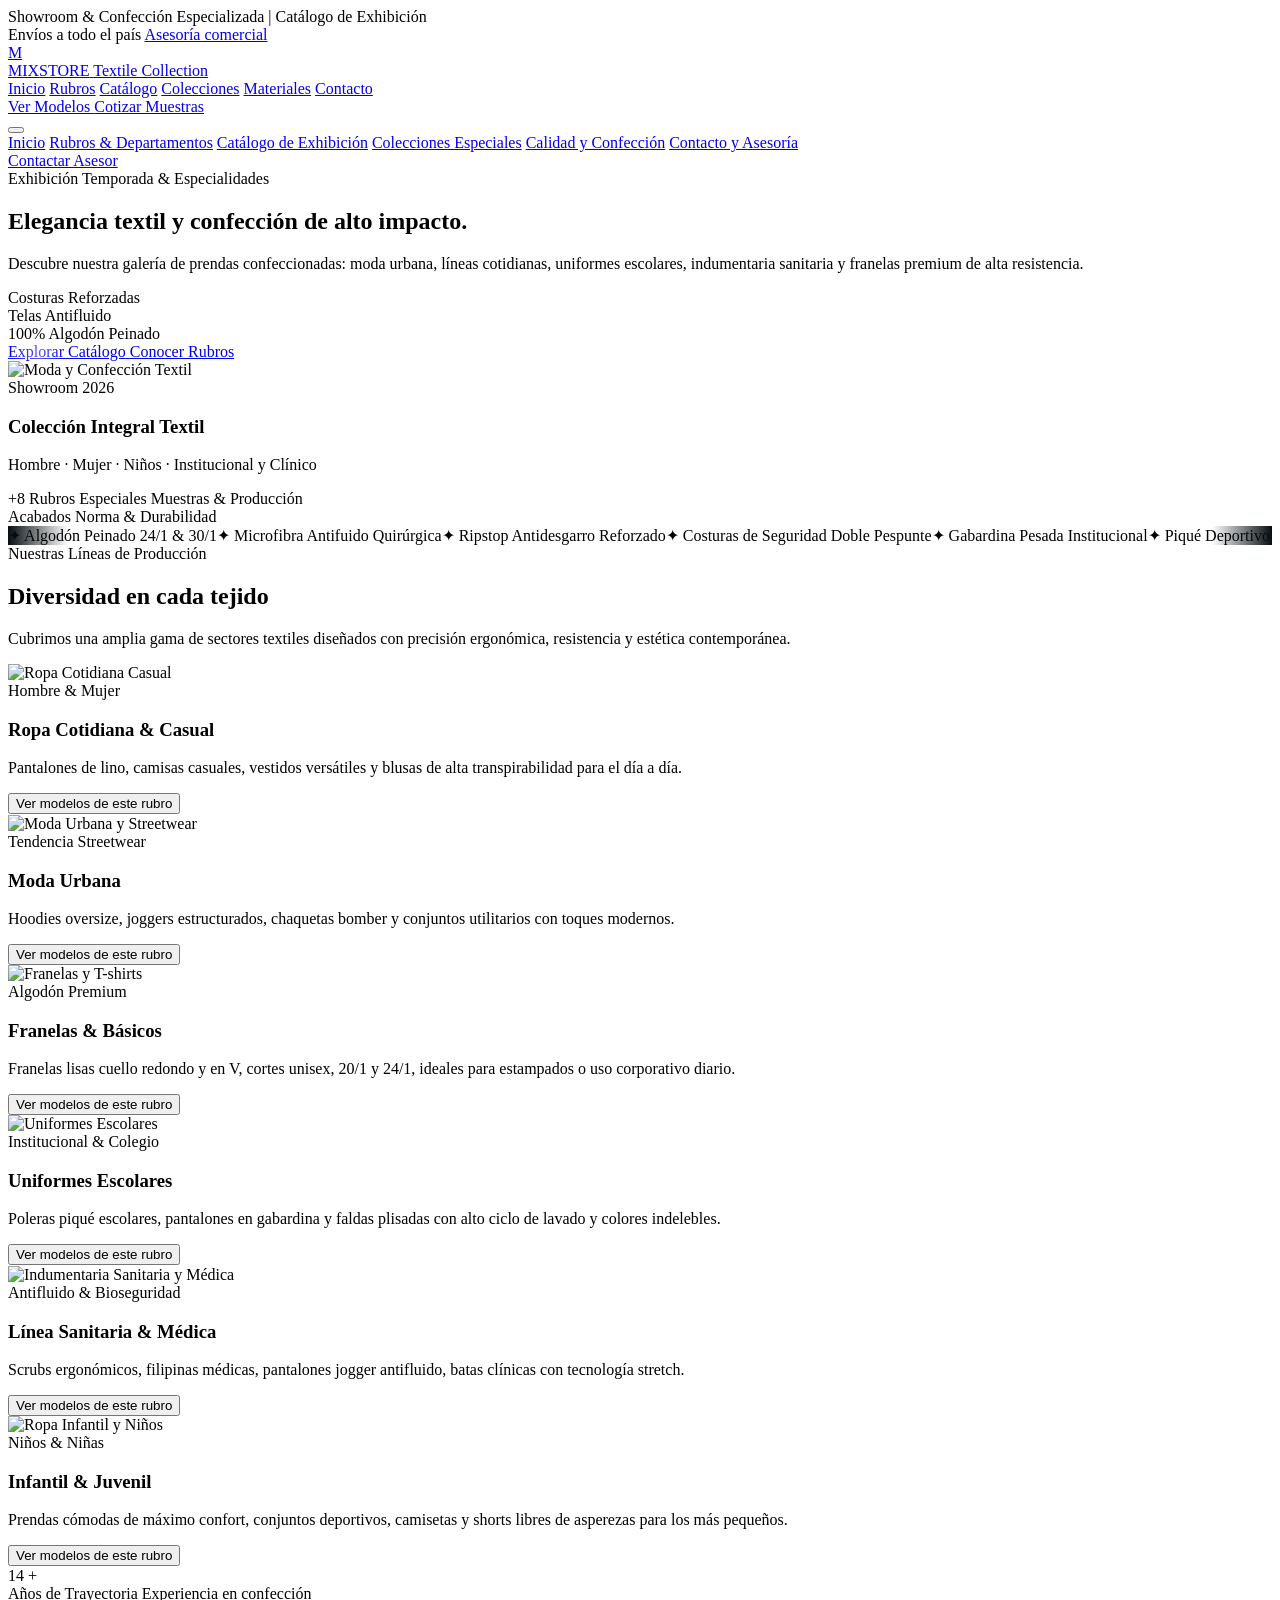
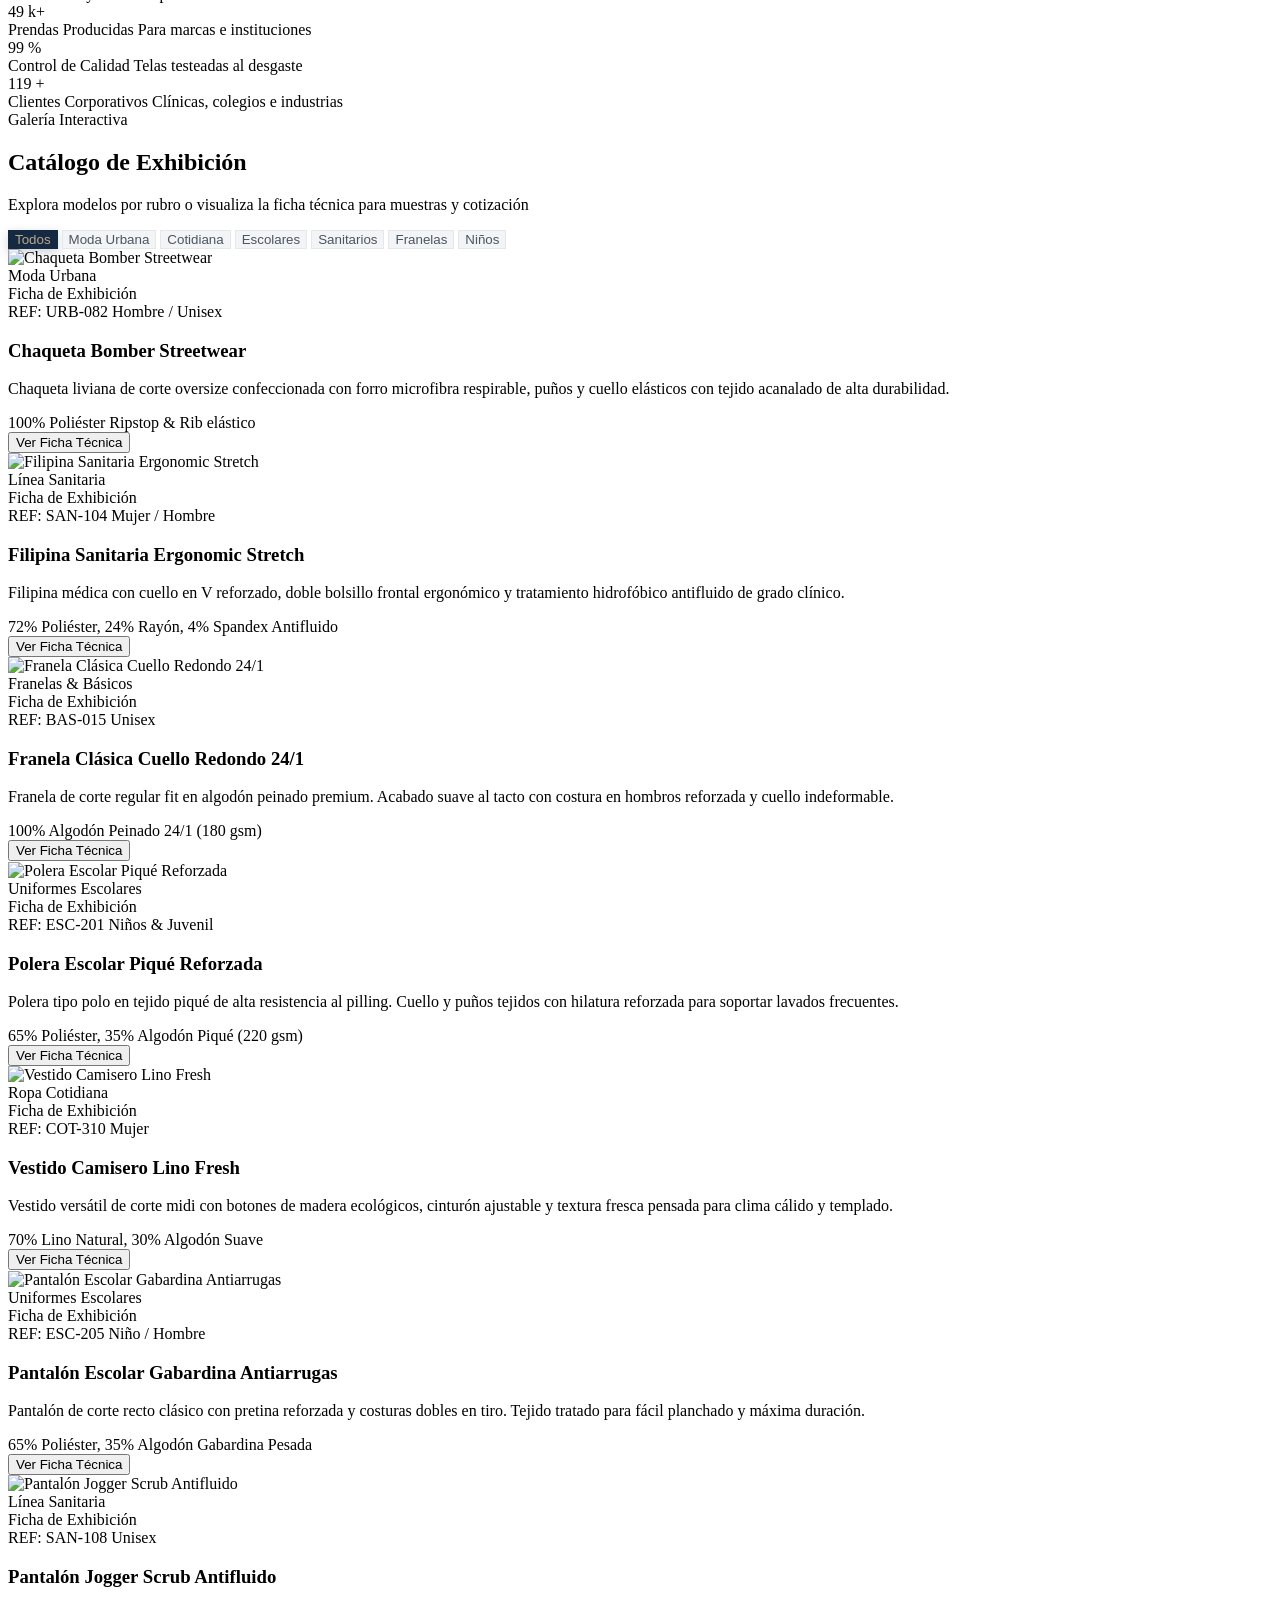
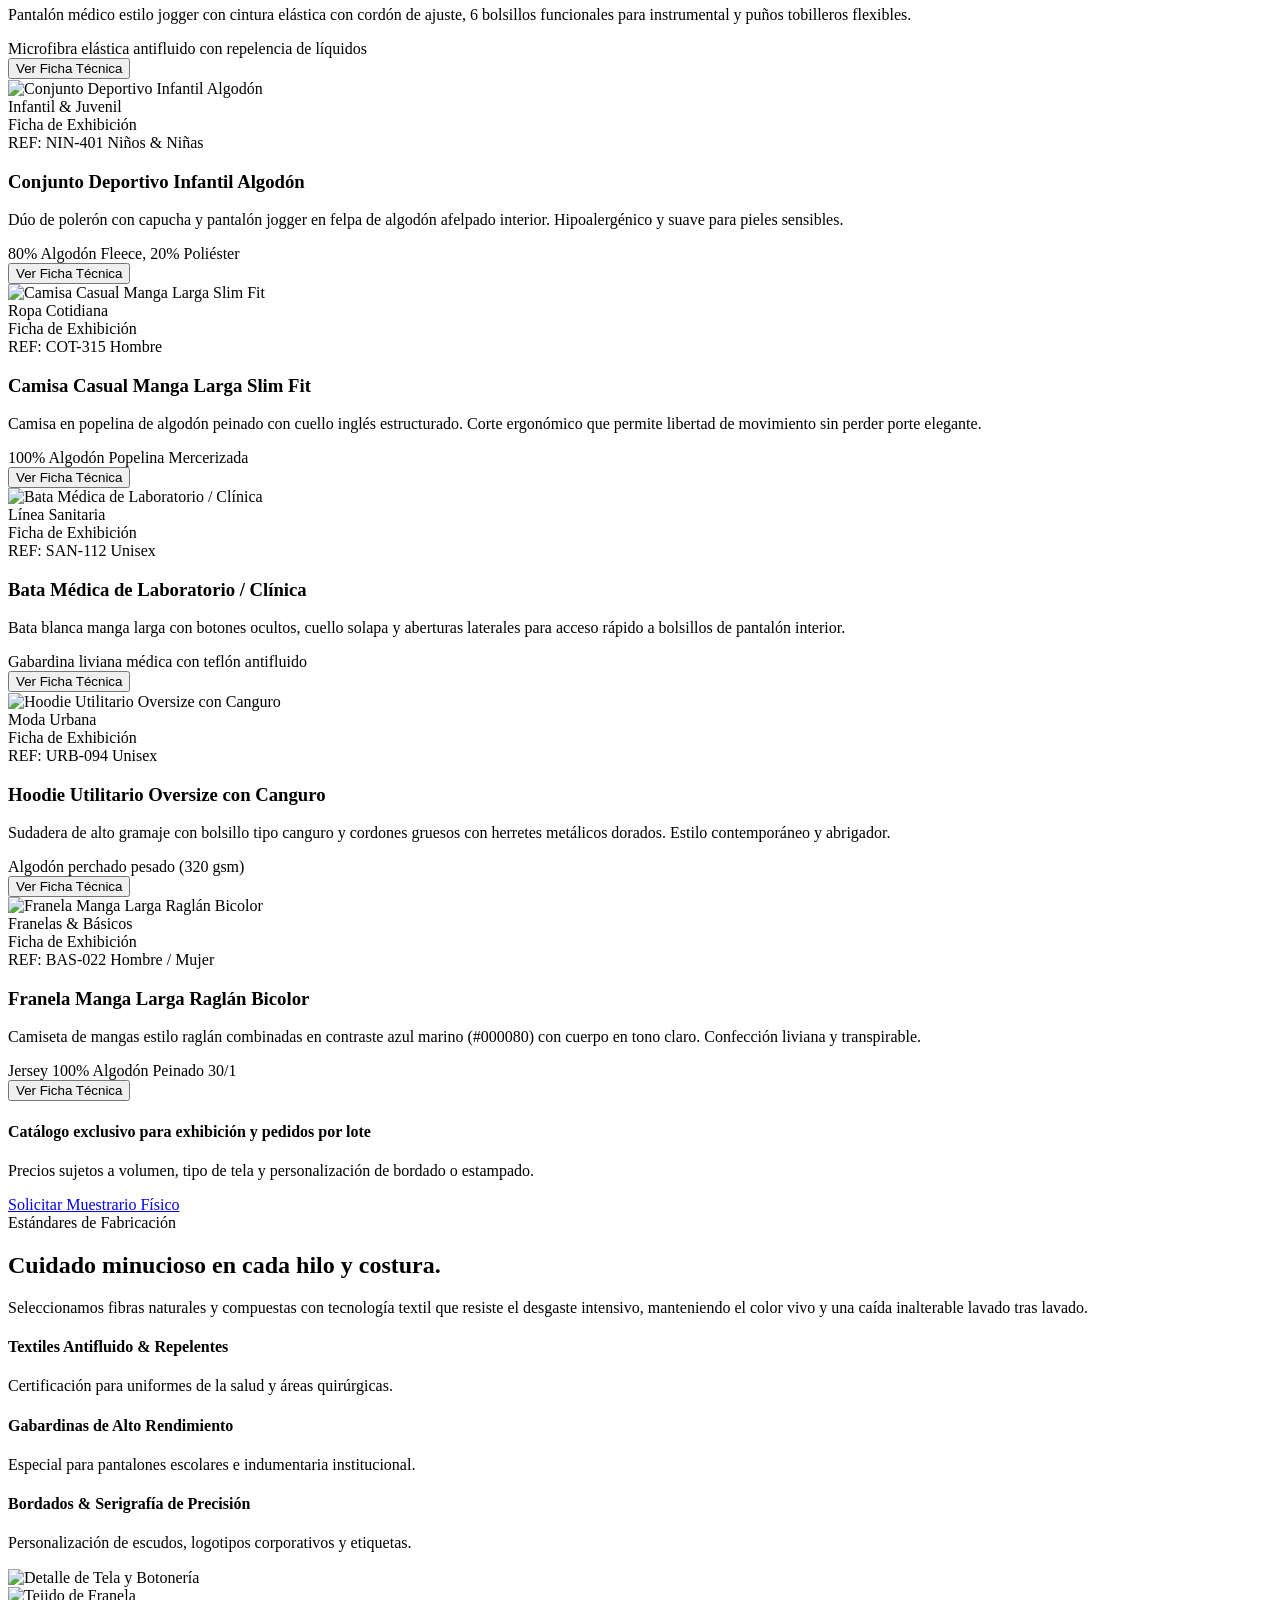
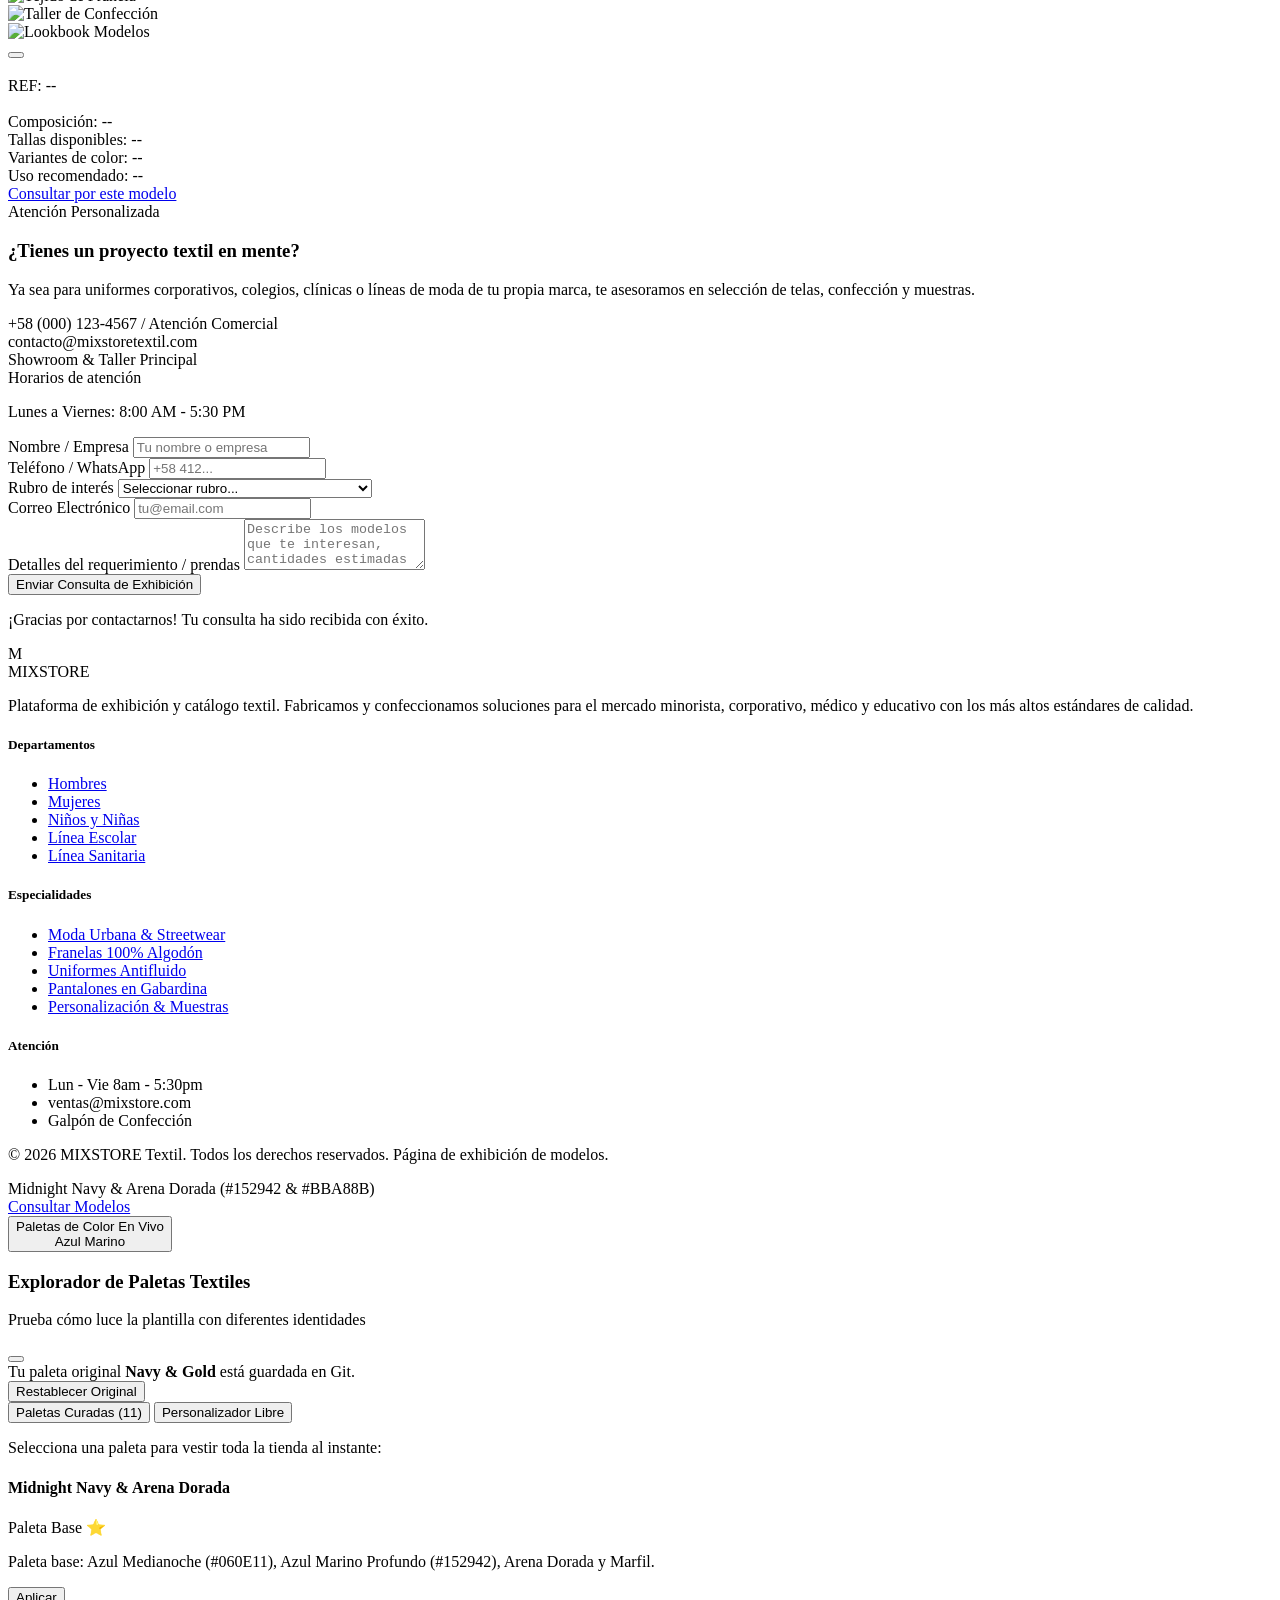
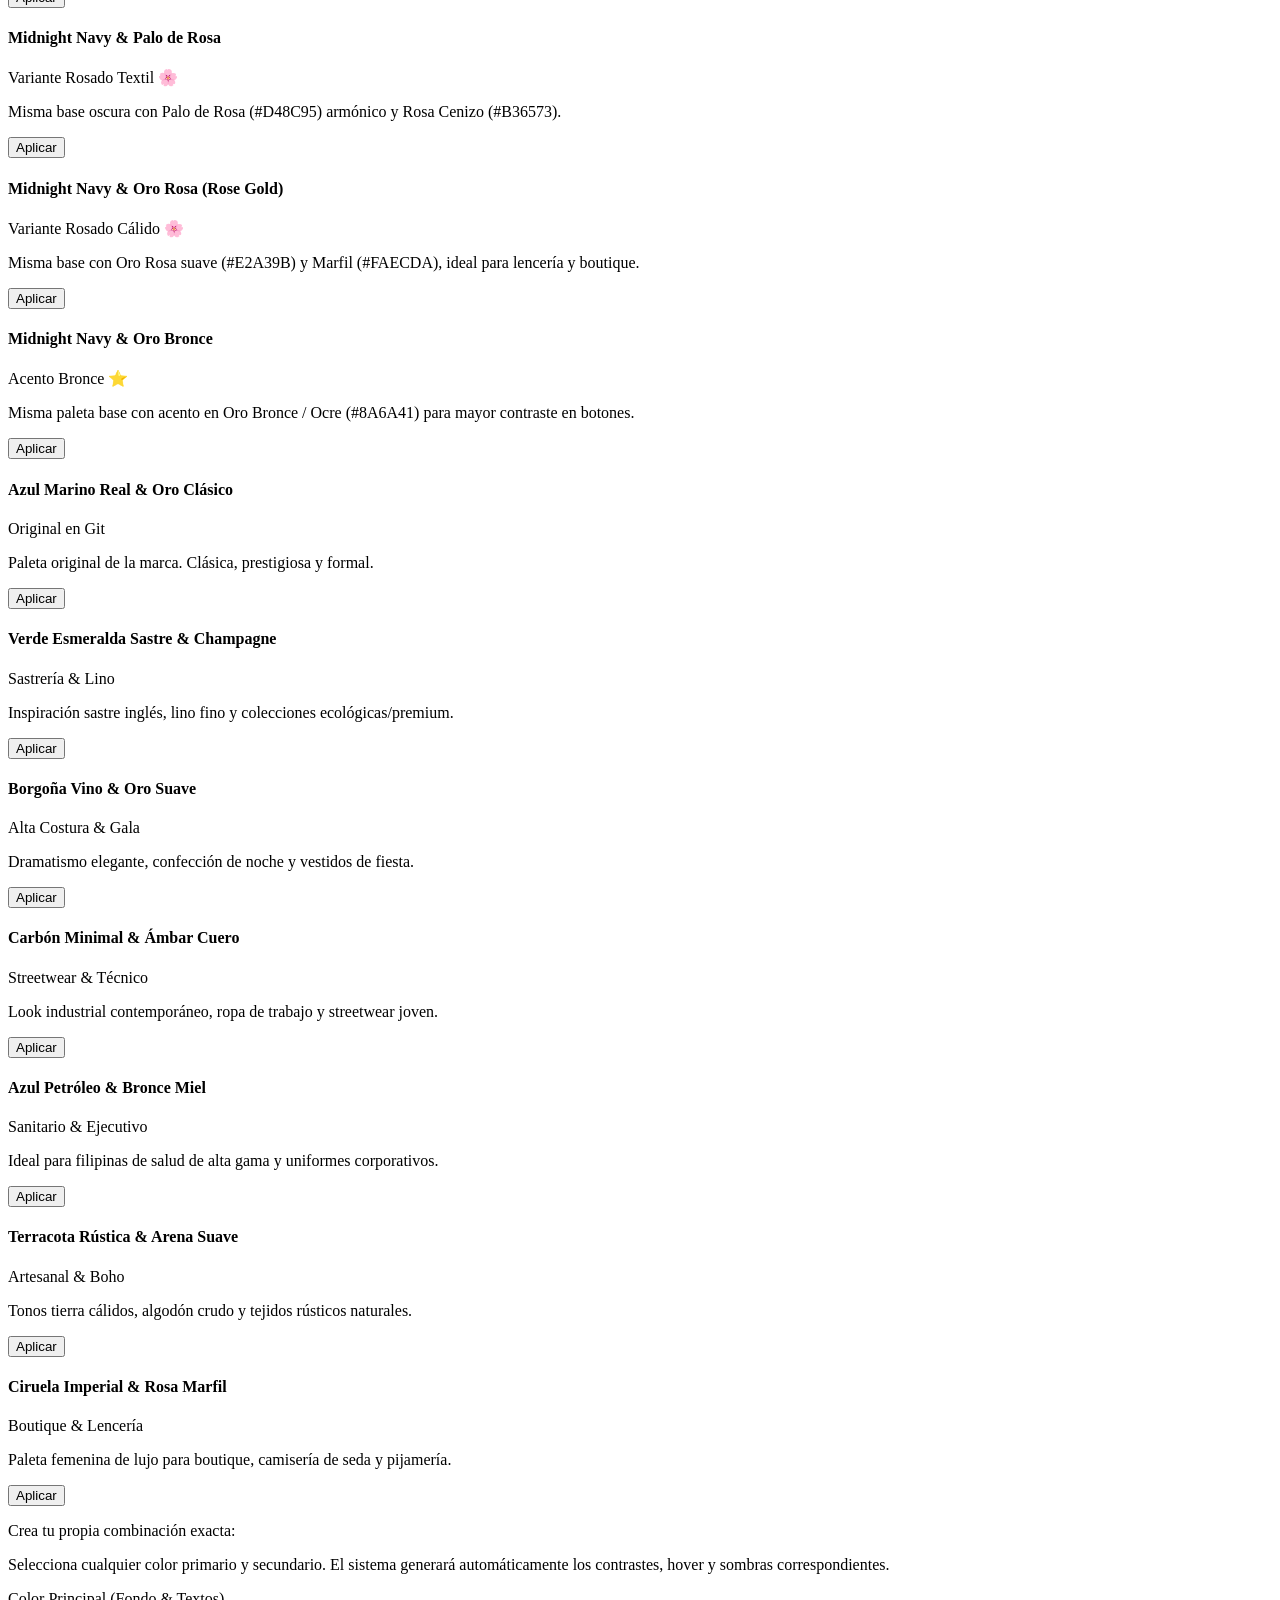
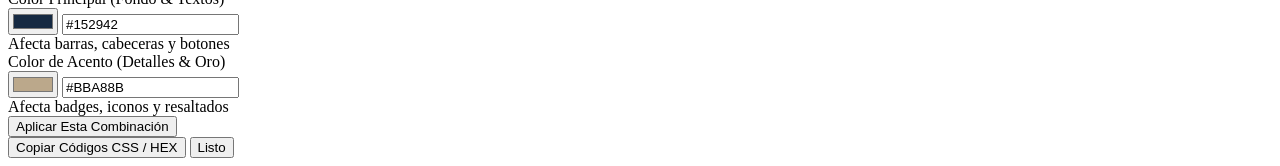
==== commit 70489891: "feat(paletas): incorporar paleta Midnight Navy y variantes Palo de Rosa y Oro Rosa" ====
--- a/index.html
+++ b/index.html
@@ -829,7 +829,7 @@
                 <div class="flex items-center space-x-4">
                     <span class="inline-flex items-center gap-1.5 text-gray-400">
                         <span class="w-2 h-2 rounded-full bg-brand-gold"></span>
-                        <span id="palette-footer-label">Midnight Navy (#13253D) & Champagne (#C2AB8B)</span>
+                        <span id="palette-footer-label">Midnight Navy (#152942) & Arena Dorada (#BBA88B)</span>
                     </span>
                 </div>
             </div>
--- a/css/styles.css
+++ b/css/styles.css
@@ -1,13 +1,13 @@
 /* Custom Styles & Micro-animations for JA Mixstore inspired theme */
 
 :root {
-    /* Paleta Activa: Midnight Navy, Oro Bronce & Champagne (Inspiración de la foto del Cliente) */
-    --color-navy: 19 37 61;          /* #13253D (Azul Marino Elegante) */
-    --color-navy-dark: 6 19 32;      /* #061320 (Azul Noche Profundo) */
-    --color-navy-light: 30 53 87;    /* #1E3557 (Azul Zafiro Suave) */
-    --color-gold: 194 171 139;       /* #C2AB8B (Champagne Cálido) */
-    --color-gold-hover: 141 104 59;  /* #8D683B (Oro Bronce Antiguo) */
-    --color-cream: 255 240 217;      /* #FFF0D9 (Marfil Cálido) */
+    /* Paleta Activa Base: Midnight Navy (#152942), Oro Bronce (#8A6A41) & Arena Dorada (#BBA88B) */
+    --color-navy: 21 41 66;          /* #152942 (Azul Marino Profundo) */
+    --color-navy-dark: 6 14 17;      /* #060E11 (Azul Medianoche / Casi Negro) */
+    --color-navy-light: 36 62 96;    /* #243E60 (Azul Zafiro Marino Suave) */
+    --color-gold: 187 168 139;       /* #BBA88B (Arena Dorada / Beige Cálido) */
+    --color-gold-hover: 138 106 65;  /* #8A6A41 (Dorado Bronce / Ocre Textil) */
+    --color-cream: 250 236 218;      /* #FAECDA (Crema / Marfil Textil) */
 }
 
 /* Custom subtle animation for floating elements */
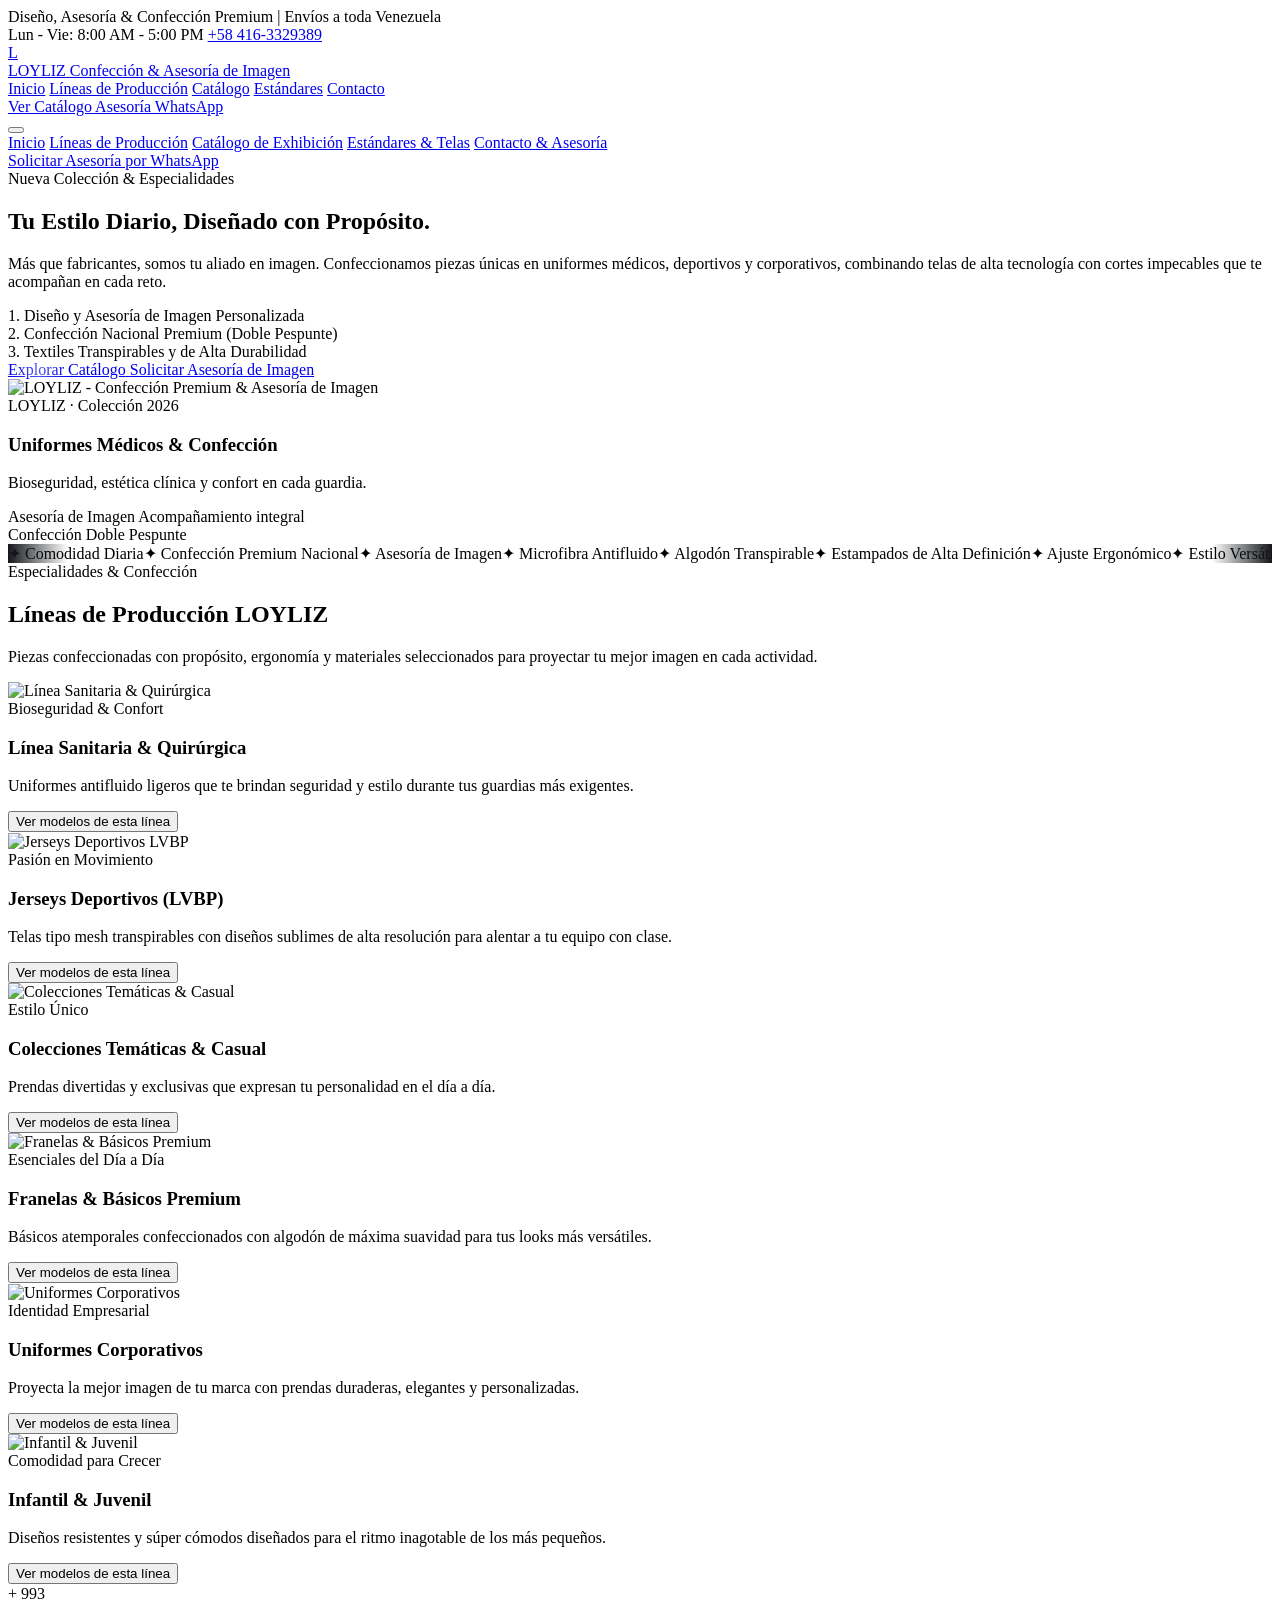
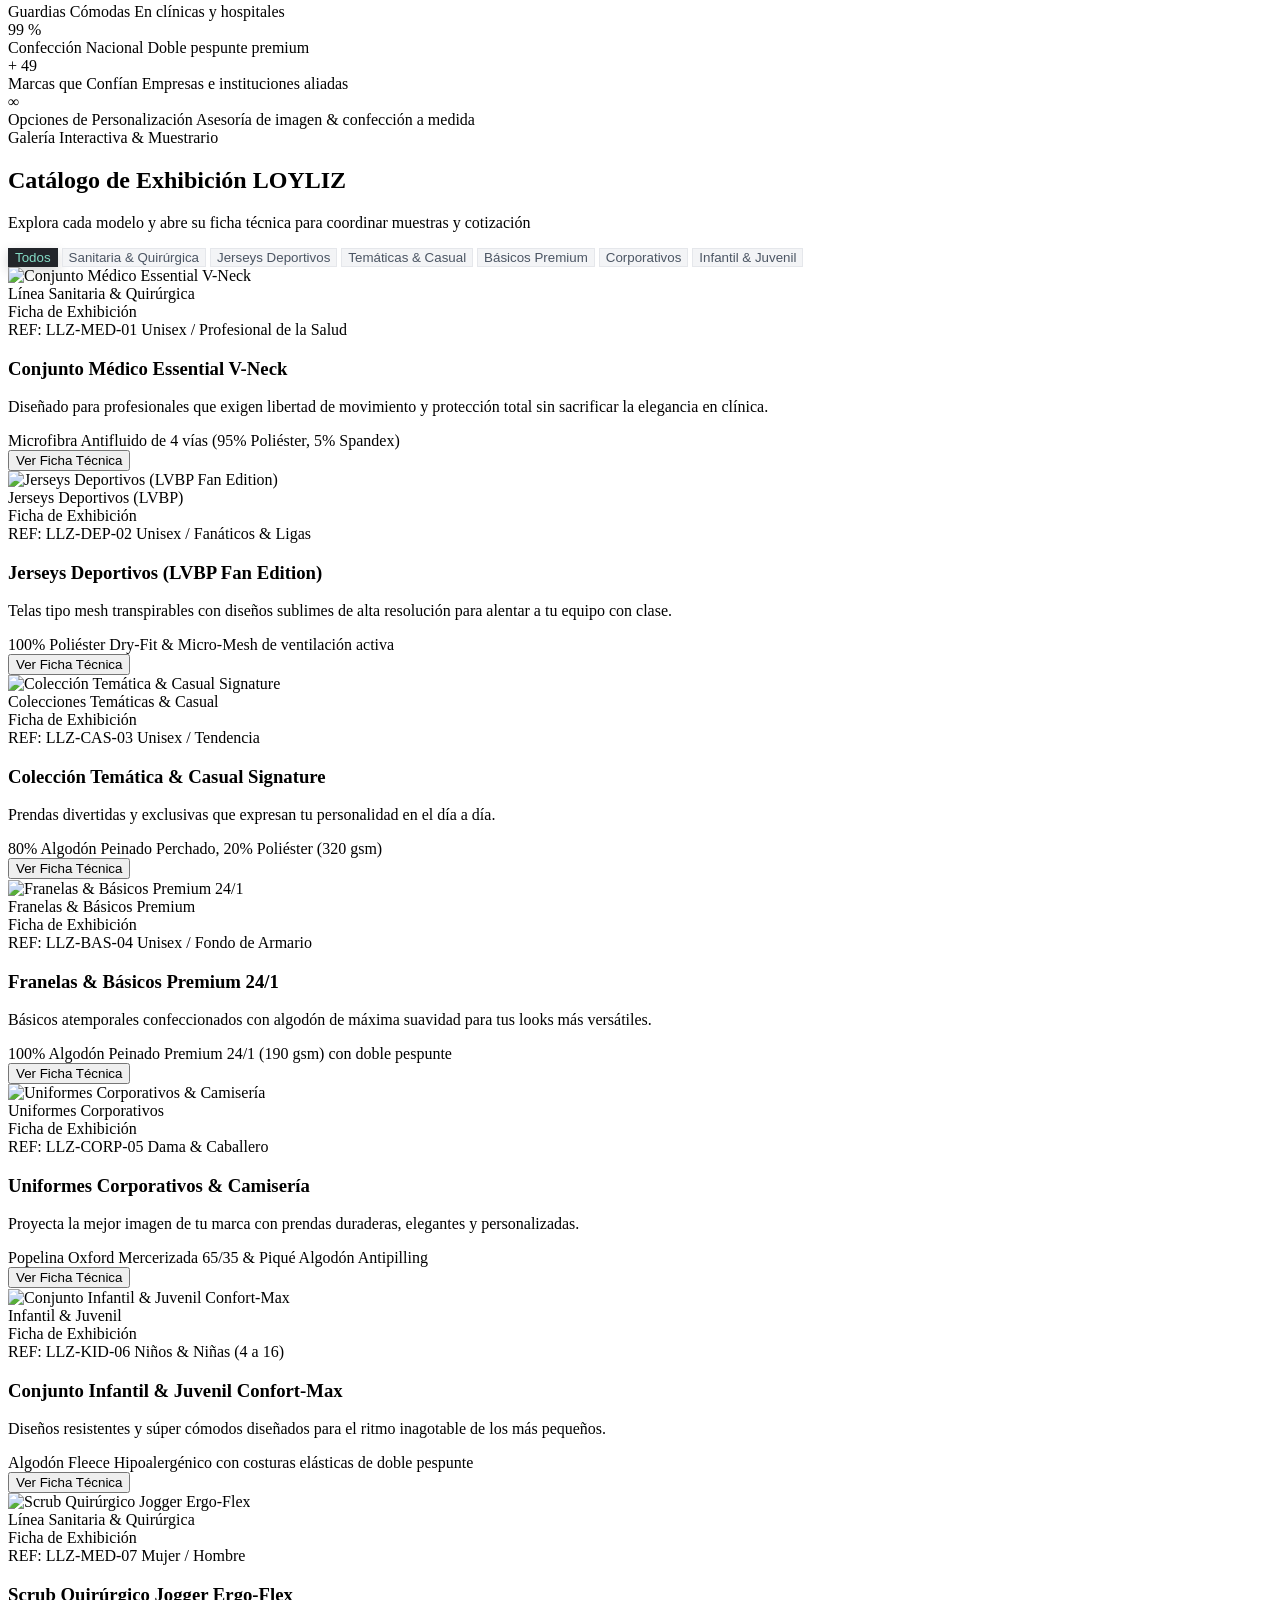
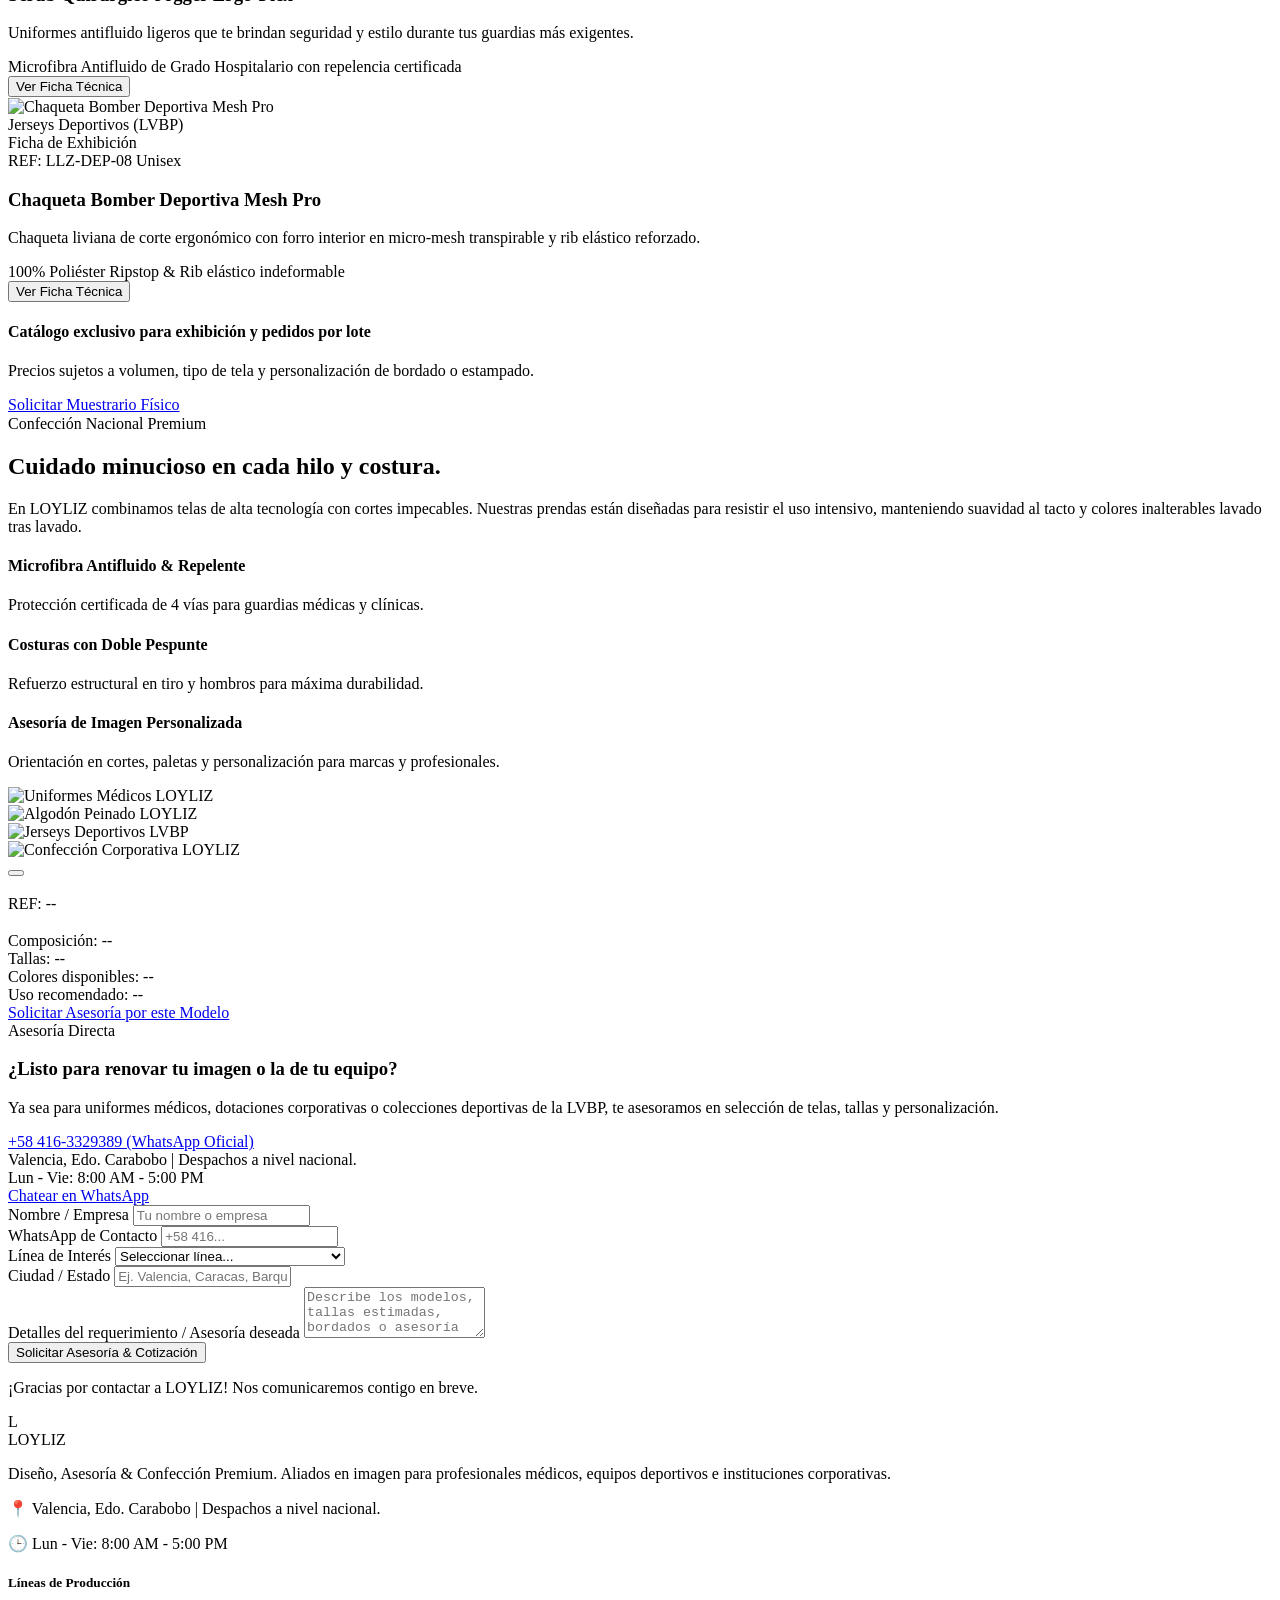
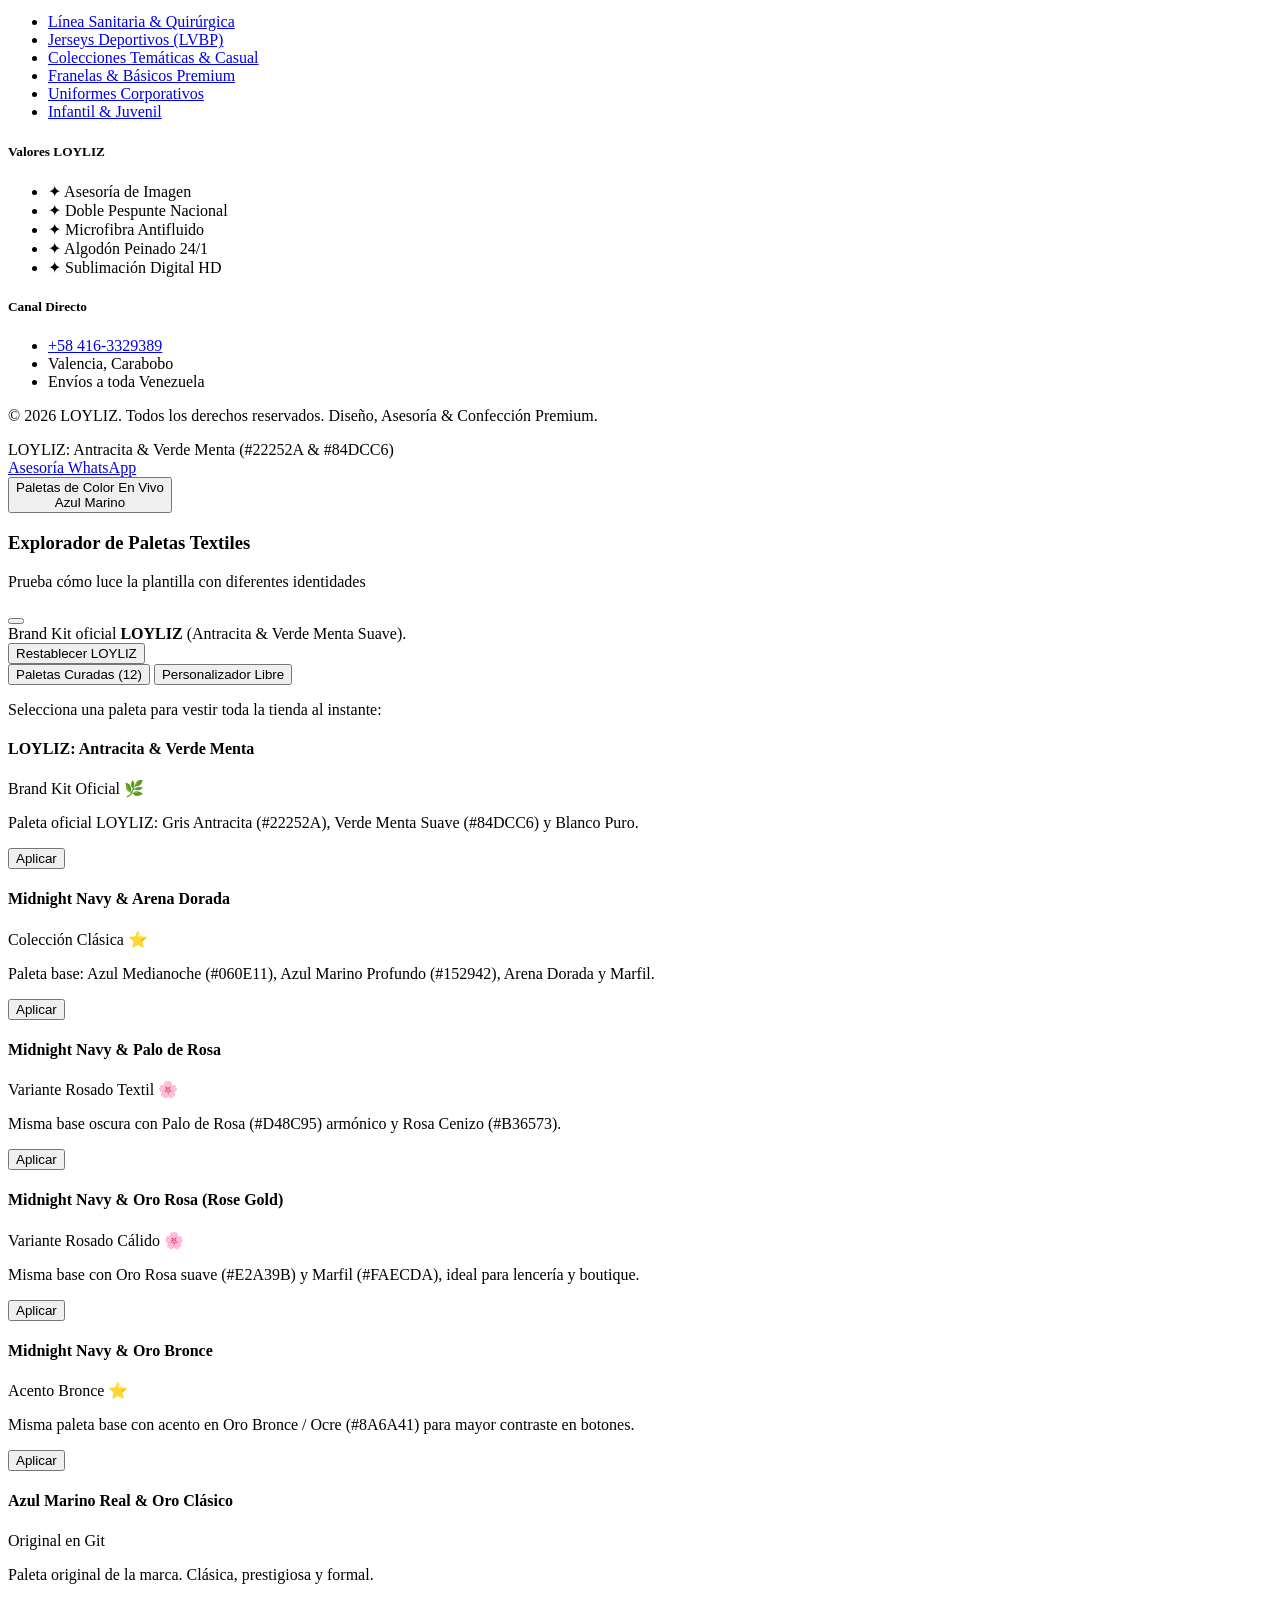
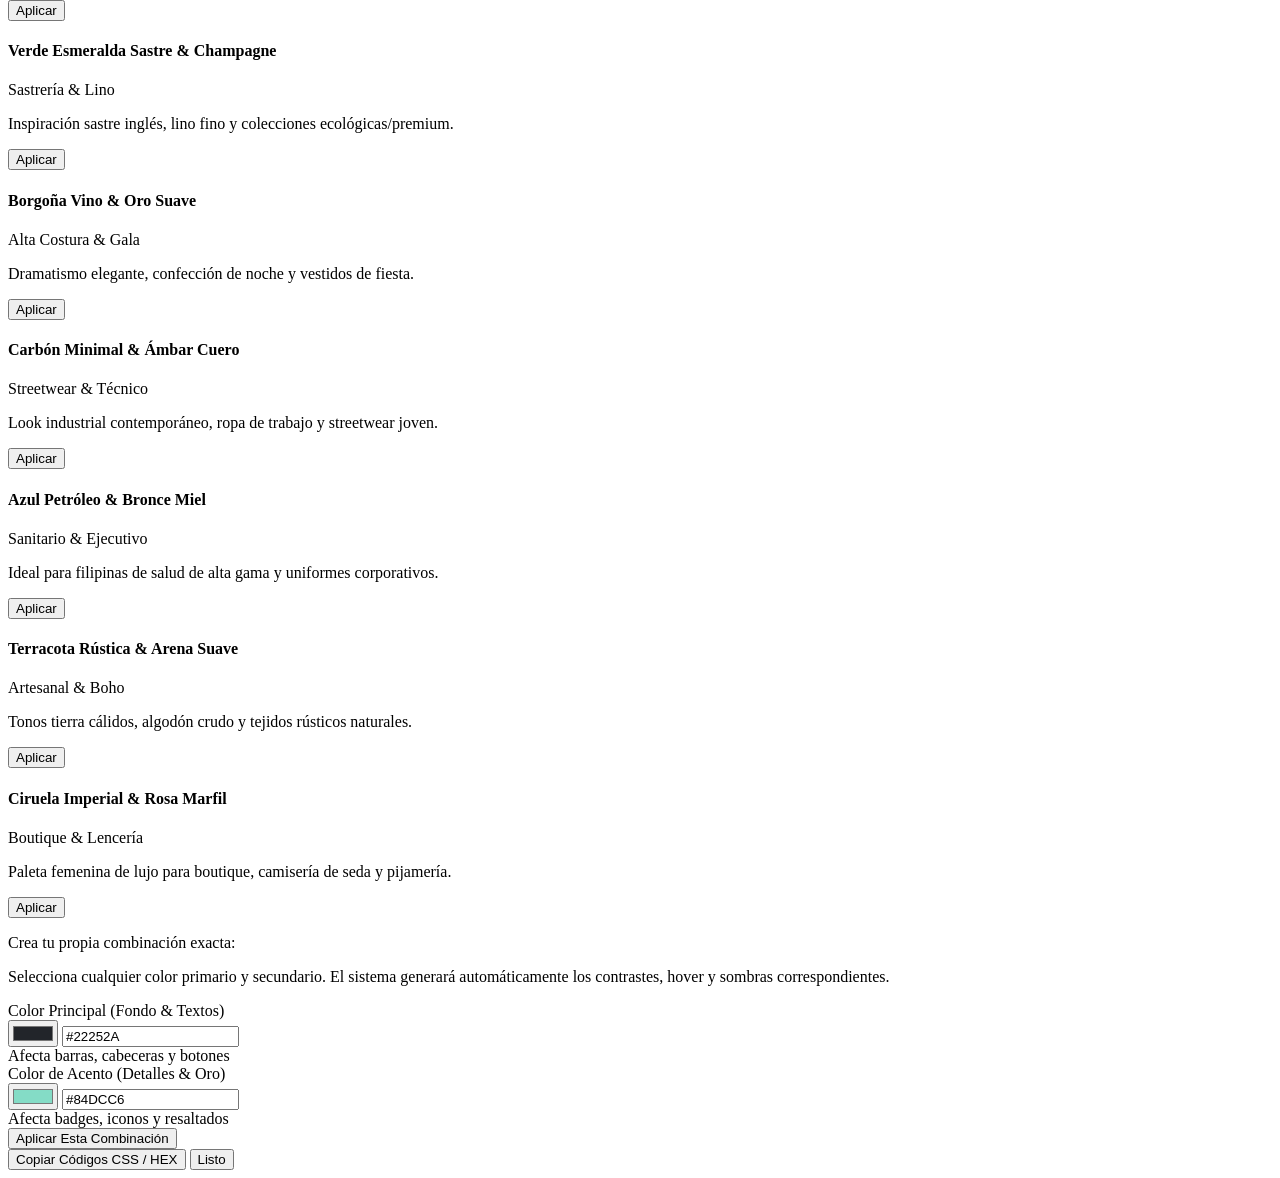
==== commit 2281ca4f: "feat(branding): implementar re-branding premium LOYLIZ con asesoria de imagen y nuevo brand kit" ====
--- a/index.html
+++ b/index.html
@@ -3,11 +3,11 @@
 <head>
     <meta charset="UTF-8">
     <meta name="viewport" content="width=device-width, initial-scale=1.0">
-    <title>TEXTIL MODA | Catálogo & Exhibición Textil</title>
-    <!-- Google Fonts -->
+    <title>LOYLIZ | Confección Premium & Asesoría de Imagen</title>
+    <!-- Google Fonts: Montserrat (Títulos) & Open Sans (Cuerpo) -->
     <link rel="preconnect" href="https://fonts.googleapis.com">
     <link rel="preconnect" href="https://fonts.gstatic.com" crossorigin>
-    <link href="https://fonts.googleapis.com/css2?family=Outfit:wght@300;400;500;600;700;800&family=Plus+Jakarta+Sans:wght@300;400;500;600;700&display=swap" rel="stylesheet">
+    <link href="https://fonts.googleapis.com/css2?family=Montserrat:wght@400;500;600;700;800&family=Open+Sans:wght@300;400;500;600;700&display=swap" rel="stylesheet">
     <!-- Tailwind CSS CDN -->
     <script src="https://cdn.tailwindcss.com"></script>
     <script>
@@ -16,17 +16,17 @@
                 extend: {
                     colors: {
                         brand: {
-                            navy: 'rgb(var(--color-navy) / <alpha-value>)',
-                            navyDark: 'rgb(var(--color-navy-dark) / <alpha-value>)',
-                            navyLight: 'rgb(var(--color-navy-light) / <alpha-value>)',
-                            gold: 'rgb(var(--color-gold) / <alpha-value>)',
-                            goldHover: 'rgb(var(--color-gold-hover) / <alpha-value>)',
-                            cream: 'rgb(var(--color-cream) / <alpha-value>)'
+                            navy: 'rgb(var(--color-navy) / <alpha-value>)',        // #22252A Gris Antracita
+                            navyDark: 'rgb(var(--color-navy-dark) / <alpha-value>)', // #141619 Antracita Profundo
+                            navyLight: 'rgb(var(--color-navy-light) / <alpha-value>)', // #373C44 Antracita Medio
+                            gold: 'rgb(var(--color-gold) / <alpha-value>)',        // #84DCC6 Verde Menta Suave
+                            goldHover: 'rgb(var(--color-gold-hover) / <alpha-value>)', // #56C3A8 Menta Intenso
+                            cream: 'rgb(var(--color-cream) / <alpha-value>)'       // #F8FAF9 Blanco Suave
                         }
                     },
                     fontFamily: {
-                        sans: ['"Plus Jakarta Sans"', 'sans-serif'],
-                        display: ['Outfit', 'sans-serif']
+                        sans: ['"Open Sans"', 'sans-serif'],
+                        display: ['Montserrat', 'sans-serif']
                     }
                 }
             }
@@ -37,56 +37,59 @@
     <!-- Custom CSS -->
     <link rel="stylesheet" href="css/styles.css">
 </head>
-<body class="bg-gray-50 text-gray-800 font-sans antialiased overflow-x-hidden selection:bg-brand-gold selection:text-brand-navy">
+<body class="bg-white text-gray-800 font-sans antialiased overflow-x-hidden selection:bg-brand-gold selection:text-brand-navy">
 
     <!-- Top Announcement Bar -->
-    <div class="bg-brand-navy text-xs text-gray-200 py-2 border-b border-brand-gold/20">
-        <div class="max-w-7xl mx-auto px-4 sm:px-6 lg:px-8 flex flex-col sm:flex-row justify-between items-center gap-1">
+    <div class="bg-brand-navy text-xs text-gray-200 py-2.5 border-b border-brand-gold/30">
+        <div class="max-w-7xl mx-auto px-4 sm:px-6 lg:px-8 flex flex-col sm:flex-row justify-between items-center gap-1.5">
             <div class="flex items-center space-x-2">
                 <span class="inline-block w-2 h-2 rounded-full bg-brand-gold animate-pulse"></span>
-                <span class="tracking-wider uppercase text-[11px] font-medium">Showroom & Confección Especializada | Catálogo de Exhibición</span>
+                <span class="tracking-wider uppercase text-[11px] font-semibold text-gray-100">
+                    Diseño, Asesoría & Confección Premium | Envíos a toda Venezuela
+                </span>
             </div>
             <div class="flex items-center space-x-6 text-xs text-gray-300">
-                <span class="flex items-center gap-1.5"><i data-lucide="map-pin" class="w-3.5 h-3.5 text-brand-gold"></i> Envíos a todo el país</span>
-                <a href="#contacto" class="hover:text-brand-gold transition-colors flex items-center gap-1"><i data-lucide="mail" class="w-3.5 h-3.5 text-brand-gold"></i> Asesoría comercial</a>
+                <span class="flex items-center gap-1.5 font-medium"><i data-lucide="clock" class="w-3.5 h-3.5 text-brand-gold"></i> Lun - Vie: 8:00 AM - 5:00 PM</span>
+                <a href="https://api.whatsapp.com/send?phone=584163329389&text=%C2%A1Hola%20LOYLIZ!%20Quiero%20recibir%20asesor%C3%ADa%20para%20renovar%20mis%20prendas%2Funiformes." target="_blank" class="hover:text-brand-gold transition-colors flex items-center gap-1 font-semibold text-white">
+                    <i data-lucide="message-circle" class="w-3.5 h-3.5 text-brand-gold"></i> +58 416-3329389
+                </a>
             </div>
         </div>
     </div>
 
     <!-- Main Navigation Header -->
-    <header id="main-header" class="sticky top-0 z-40 bg-white/90 backdrop-blur-md transition-all duration-300 border-b border-gray-100 shadow-sm">
+    <header id="main-header" class="sticky top-0 z-40 bg-white/95 backdrop-blur-md transition-all duration-300 border-b border-gray-100 shadow-sm">
         <div class="max-w-7xl mx-auto px-4 sm:px-6 lg:px-8">
             <div class="flex justify-between items-center h-20">
-                <!-- Logo -->
-                <a href="#" class="flex items-center gap-3 group">
-                    <div class="w-10 h-10 rounded-xl bg-brand-navy flex items-center justify-center text-brand-gold font-display font-bold text-xl shadow-md group-hover:scale-105 transition-transform">
-                        M
+                <!-- Logo LOYLIZ -->
+                <a href="#" class="flex items-center gap-3.5 group">
+                    <div class="w-10 h-10 rounded-xl bg-brand-navy flex items-center justify-center text-brand-gold font-display font-extrabold text-xl shadow-md group-hover:scale-105 transition-transform border border-brand-gold/40">
+                        L
                     </div>
                     <div>
-                        <span class="block font-display font-extrabold text-2xl tracking-tight text-brand-navy leading-none">
-                            MIX<span class="text-brand-gold drop-shadow-sm font-semibold">STORE</span>
+                        <span class="block font-display font-extrabold text-2xl tracking-wider text-brand-navy leading-none">
+                            LOY<span class="text-brand-gold font-bold">LIZ</span>
                         </span>
-                        <span class="text-[10px] uppercase tracking-[0.25em] text-gray-400 font-medium block mt-0.5">Textile Collection</span>
+                        <span class="text-[9px] uppercase tracking-[0.28em] text-gray-400 font-semibold block mt-1">Confección & Asesoría de Imagen</span>
                     </div>
                 </a>
 
                 <!-- Desktop Menu -->
-                <nav class="hidden md:flex items-center space-x-8 text-sm font-medium">
-                    <a href="#inicio" class="text-brand-navy font-semibold hover:text-brand-navy transition relative py-1 after:content-[''] after:absolute after:bottom-0 after:left-0 after:w-full after:h-0.5 after:bg-brand-gold">Inicio</a>
-                    <a href="#rubros" class="text-gray-600 hover:text-brand-navy transition hover:-translate-y-0.5">Rubros</a>
+                <nav class="hidden md:flex items-center space-x-8 text-sm font-semibold">
+                    <a href="#inicio" class="text-brand-navy font-bold hover:text-brand-navy transition relative py-1 after:content-[''] after:absolute after:bottom-0 after:left-0 after:w-full after:h-0.5 after:bg-brand-gold">Inicio</a>
+                    <a href="#rubros" class="text-gray-600 hover:text-brand-navy transition hover:-translate-y-0.5">Líneas de Producción</a>
                     <a href="#catalogo" class="text-gray-600 hover:text-brand-navy transition hover:-translate-y-0.5">Catálogo</a>
-                    <a href="#destacados" class="text-gray-600 hover:text-brand-navy transition hover:-translate-y-0.5">Colecciones</a>
-                    <a href="#calidad" class="text-gray-600 hover:text-brand-navy transition hover:-translate-y-0.5">Materiales</a>
+                    <a href="#calidad" class="text-gray-600 hover:text-brand-navy transition hover:-translate-y-0.5">Estándares</a>
                     <a href="#contacto" class="text-gray-600 hover:text-brand-navy transition hover:-translate-y-0.5">Contacto</a>
                 </nav>
 
                 <!-- Action Button -->
                 <div class="hidden lg:flex items-center space-x-4">
                     <a href="#catalogo" class="text-xs uppercase tracking-wider font-bold py-2.5 px-5 rounded-full border border-brand-navy text-brand-navy hover:bg-brand-navy hover:text-white transition-all shadow-sm">
-                        Ver Modelos
+                        Ver Catálogo
                     </a>
-                    <a href="#contacto" class="text-xs uppercase tracking-wider font-bold py-2.5 px-5 rounded-full bg-brand-navy text-brand-gold hover:bg-brand-navyDark hover:shadow-lg transition-all flex items-center gap-2">
-                        <span>Cotizar Muestras</span>
+                    <a href="https://api.whatsapp.com/send?phone=584163329389&text=%C2%A1Hola%20LOYLIZ!%20Quiero%20recibir%20asesor%C3%ADa%20para%20renovar%20mis%20prendas%2Funiformes." target="_blank" class="text-xs uppercase tracking-wider font-bold py-2.5 px-5 rounded-full bg-brand-navy text-brand-gold hover:bg-brand-navyDark hover:shadow-lg transition-all flex items-center gap-2 border border-brand-gold/40">
+                        <span>Asesoría WhatsApp</span>
                         <i data-lucide="arrow-right" class="w-3.5 h-3.5"></i>
                     </a>
                 </div>
@@ -102,110 +105,122 @@
 
         <!-- Mobile Menu Dropdown -->
         <div id="mobile-menu" class="hidden md:hidden bg-white border-b border-gray-200 px-6 py-6 transition-all">
-            <div class="flex flex-col space-y-4 text-base font-medium text-gray-700">
+            <div class="flex flex-col space-y-4 text-base font-semibold text-gray-700">
                 <a href="#inicio" class="mobile-link text-brand-navy font-bold py-1">Inicio</a>
-                <a href="#rubros" class="mobile-link hover:text-brand-navy py-1">Rubros & Departamentos</a>
+                <a href="#rubros" class="mobile-link hover:text-brand-navy py-1">Líneas de Producción</a>
                 <a href="#catalogo" class="mobile-link hover:text-brand-navy py-1">Catálogo de Exhibición</a>
-                <a href="#destacados" class="mobile-link hover:text-brand-navy py-1">Colecciones Especiales</a>
-                <a href="#calidad" class="mobile-link hover:text-brand-navy py-1">Calidad y Confección</a>
-                <a href="#contacto" class="mobile-link hover:text-brand-navy py-1">Contacto y Asesoría</a>
+                <a href="#calidad" class="mobile-link hover:text-brand-navy py-1">Estándares & Telas</a>
+                <a href="#contacto" class="mobile-link hover:text-brand-navy py-1">Contacto & Asesoría</a>
                 <div class="pt-4 border-t border-gray-100 flex flex-col gap-2">
-                    <a href="#contacto" class="text-center py-3 bg-brand-navy text-brand-gold rounded-xl font-semibold text-sm">Contactar Asesor</a>
+                    <a href="https://api.whatsapp.com/send?phone=584163329389&text=%C2%A1Hola%20LOYLIZ!%20Quiero%20recibir%20asesor%C3%ADa%20para%20renovar%20mis%20prendas%2Funiformes." target="_blank" class="text-center py-3 bg-brand-navy text-brand-gold rounded-xl font-bold text-sm">
+                        Solicitar Asesoría por WhatsApp
+                    </a>
                 </div>
             </div>
         </div>
     </header>
 
-    <!-- Hero Section (Inspirado en JA Mixstore) -->
-    <section id="inicio" class="relative overflow-hidden pt-12 pb-20 lg:pt-20 lg:pb-32 bg-gradient-to-b from-white via-brand-cream/30 to-gray-50">
+    <!-- Hero Section (LOYLIZ Re-Branding: Asesoría de Imagen & Confección Premium) -->
+    <section id="inicio" class="relative overflow-hidden pt-12 pb-20 lg:pt-20 lg:pb-28 bg-gradient-to-b from-white via-brand-cream/40 to-white">
         <!-- Background accents -->
-        <div class="absolute -top-24 -right-24 w-96 h-96 bg-brand-gold/15 rounded-full blur-3xl pointer-events-none"></div>
+        <div class="absolute -top-24 -right-24 w-96 h-96 bg-brand-gold/20 rounded-full blur-3xl pointer-events-none"></div>
         <div class="absolute top-1/2 -left-20 w-80 h-80 bg-brand-navy/5 rounded-full blur-3xl pointer-events-none"></div>
 
         <div class="max-w-7xl mx-auto px-4 sm:px-6 lg:px-8 relative z-10">
             <div class="grid grid-cols-1 lg:grid-cols-12 gap-12 items-center">
                 <!-- Hero Left Content -->
-                <div class="lg:col-span-6 space-y-6 text-center lg:text-left">
-                    <div class="inline-flex items-center gap-2 px-3.5 py-1.5 rounded-full bg-brand-navy/5 border border-brand-navy/10 text-brand-navy text-xs font-semibold tracking-wide uppercase">
-                        <span class="w-1.5 h-1.5 rounded-full bg-brand-gold"></span>
-                        Exhibición Temporada & Especialidades
-                    </div>
-
-                    <h1 class="text-4xl sm:text-5xl lg:text-6xl font-display font-extrabold text-brand-navy leading-[1.1] tracking-tight">
-                        Elegancia textil y confección de alto impacto.
+                <div class="lg:col-span-7 space-y-6 text-center lg:text-left">
+                    <!-- Badge -->
+                    <div class="inline-flex items-center gap-2 px-3.5 py-1.5 rounded-full bg-brand-navy/5 border border-brand-navy/10 text-brand-navy text-xs font-bold tracking-wide uppercase">
+                        <span class="w-2 h-2 rounded-full bg-brand-gold"></span>
+                        Nueva Colección & Especialidades
+                    </div>
+
+                    <!-- H1 -->
+                    <h1 class="text-4xl sm:text-5xl lg:text-6xl font-display font-extrabold text-brand-navy leading-[1.12] tracking-tight">
+                        Tu Estilo Diario, Diseñado con Propósito.
                     </h1>
 
-                    <p class="text-gray-600 text-base sm:text-lg leading-relaxed max-w-xl mx-auto lg:mx-0 font-normal">
-                        Descubre nuestra galería de prendas confeccionadas: moda urbana, líneas cotidianas, uniformes escolares, indumentaria sanitaria y franelas premium de alta resistencia.
+                    <!-- Subtitle -->
+                    <p class="text-gray-600 text-base sm:text-lg leading-relaxed max-w-2xl mx-auto lg:mx-0 font-normal">
+                        Más que fabricantes, somos tu aliado en imagen. Confeccionamos piezas únicas en uniformes médicos, deportivos y corporativos, combinando telas de alta tecnología con cortes impecables que te acompañan en cada reto.
                     </p>
 
-                    <!-- Features bullets -->
-                    <div class="grid grid-cols-2 sm:grid-cols-3 gap-3 pt-2 text-left">
-                        <div class="flex items-center gap-2 p-2 rounded-lg bg-white/70 border border-gray-100">
-                            <i data-lucide="shield-check" class="w-4 h-4 text-brand-navy shrink-0"></i>
-                            <span class="text-xs font-medium text-gray-700">Costuras Reforzadas</span>
-                        </div>
-                        <div class="flex items-center gap-2 p-2 rounded-lg bg-white/70 border border-gray-100">
-                            <i data-lucide="sparkles" class="w-4 h-4 text-brand-navy shrink-0"></i>
-                            <span class="text-xs font-medium text-gray-700">Telas Antifluido</span>
-                        </div>
-                        <div class="flex items-center gap-2 p-2 rounded-lg bg-white/70 border border-gray-100">
-                            <i data-lucide="feather" class="w-4 h-4 text-brand-navy shrink-0"></i>
-                            <span class="text-xs font-medium text-gray-700">100% Algodón Peinado</span>
+                    <!-- Features Bullets / Checks -->
+                    <div class="space-y-3 pt-2 text-left max-w-xl mx-auto lg:mx-0">
+                        <div class="flex items-center gap-3 p-3 rounded-xl bg-white border border-gray-100 shadow-sm">
+                            <div class="w-6 h-6 rounded-full bg-brand-gold/30 text-brand-navy flex items-center justify-center shrink-0">
+                                <i data-lucide="check" class="w-4 h-4 font-bold text-brand-navy"></i>
+                            </div>
+                            <span class="text-xs sm:text-sm font-semibold text-gray-800">1. Diseño y Asesoría de Imagen Personalizada</span>
+                        </div>
+                        <div class="flex items-center gap-3 p-3 rounded-xl bg-white border border-gray-100 shadow-sm">
+                            <div class="w-6 h-6 rounded-full bg-brand-gold/30 text-brand-navy flex items-center justify-center shrink-0">
+                                <i data-lucide="check" class="w-4 h-4 font-bold text-brand-navy"></i>
+                            </div>
+                            <span class="text-xs sm:text-sm font-semibold text-gray-800">2. Confección Nacional Premium (Doble Pespunte)</span>
+                        </div>
+                        <div class="flex items-center gap-3 p-3 rounded-xl bg-white border border-gray-100 shadow-sm">
+                            <div class="w-6 h-6 rounded-full bg-brand-gold/30 text-brand-navy flex items-center justify-center shrink-0">
+                                <i data-lucide="check" class="w-4 h-4 font-bold text-brand-navy"></i>
+                            </div>
+                            <span class="text-xs sm:text-sm font-semibold text-gray-800">3. Textiles Transpirables y de Alta Durabilidad</span>
                         </div>
                     </div>
 
                     <!-- CTA Buttons -->
                     <div class="flex flex-col sm:flex-row items-center justify-center lg:justify-start gap-4 pt-4">
-                        <a href="#catalogo" class="shimmer-effect w-full sm:w-auto px-8 py-3.5 bg-brand-navy text-white rounded-full font-semibold text-sm tracking-wide shadow-lg shadow-brand-navy/20 hover:bg-brand-navyDark hover:scale-[1.02] transition-all flex items-center justify-center gap-2 group">
+                        <a href="#catalogo" class="shimmer-effect w-full sm:w-auto px-8 py-4 bg-brand-navy text-white rounded-full font-bold text-sm tracking-wide shadow-lg shadow-brand-navy/20 hover:bg-brand-navyDark hover:scale-[1.02] transition-all flex items-center justify-center gap-2 group">
                             <span>Explorar Catálogo</span>
                             <i data-lucide="arrow-down" class="w-4 h-4 group-hover:translate-y-0.5 transition-transform text-brand-gold"></i>
                         </a>
-                        <a href="#rubros" class="w-full sm:w-auto px-8 py-3.5 bg-white text-gray-700 border border-gray-200 rounded-full font-semibold text-sm tracking-wide hover:border-brand-navy hover:text-brand-navy transition-all flex items-center justify-center gap-2">
-                            <span>Conocer Rubros</span>
+                        <a href="https://api.whatsapp.com/send?phone=584163329389&text=%C2%A1Hola%20LOYLIZ!%20Quiero%20recibir%20asesor%C3%ADa%20para%20renovar%20mis%20prendas%2Funiformes." target="_blank" class="w-full sm:w-auto px-8 py-4 bg-white text-brand-navy border-2 border-brand-navy/20 hover:border-brand-gold hover:bg-brand-gold/10 rounded-full font-bold text-sm tracking-wide transition-all flex items-center justify-center gap-2 shadow-sm">
+                            <i data-lucide="message-circle" class="w-4 h-4 text-emerald-600"></i>
+                            <span>Solicitar Asesoría de Imagen</span>
                         </a>
                     </div>
                 </div>
 
-                <!-- Hero Right Visual Showcase -->
-                <div class="lg:col-span-6 relative">
-                    <!-- Main Featured Visual Grid -->
-                    <div class="relative mx-auto max-w-lg lg:max-w-none">
-                        <!-- Primary Image Card -->
+                <!-- Hero Right Visual Showcase (Espacio preparado para foto lifestyle vertical/cuadrada) -->
+                <div class="lg:col-span-5 relative">
+                    <div class="relative mx-auto max-w-md lg:max-w-none">
+                        <!-- Primary Lifestyle Image Card -->
                         <div class="relative rounded-3xl overflow-hidden shadow-2xl border-4 border-white bg-white group">
-                            <img src="https://images.unsplash.com/photo-1490481651871-ab68de25d43d?auto=format&fit=crop&w=1000&q=80" 
-                                 alt="Moda y Confección Textil" 
-                                 class="w-full h-[460px] object-cover object-center group-hover:scale-105 transition-transform duration-700">
-                            <div class="absolute inset-0 bg-gradient-to-t from-brand-navy/80 via-transparent to-transparent"></div>
+                            <!-- Prop de imagen preparada para lifestyle vertical/cuadrada -->
+                            <img id="hero-lifestyle-img" 
+                                 src="https://images.unsplash.com/photo-1579684385127-1ef15d508118?auto=format&fit=crop&w=900&q=80" 
+                                 alt="LOYLIZ - Confección Premium & Asesoría de Imagen" 
+                                 class="w-full h-[480px] object-cover object-center group-hover:scale-105 transition-transform duration-700">
+                            <div class="absolute inset-0 bg-gradient-to-t from-brand-navy/85 via-transparent to-transparent"></div>
                             
                             <!-- Overlay Card Details -->
                             <div class="absolute bottom-6 left-6 right-6 text-white">
                                 <span class="inline-block px-3 py-1 bg-brand-gold text-brand-navy font-bold text-xs uppercase tracking-wider rounded-md mb-2">
-                                    Showroom 2026
+                                    LOYLIZ · Colección 2026
                                 </span>
-                                <h3 class="text-xl font-display font-bold">Colección Integral Textil</h3>
-                                <p class="text-xs text-gray-200 mt-1">Hombre · Mujer · Niños · Institucional y Clínico</p>
+                                <h3 class="text-xl font-display font-bold">Uniformes Médicos & Confección</h3>
+                                <p class="text-xs text-gray-200 mt-1">Bioseguridad, estética clínica y confort en cada guardia.</p>
                             </div>
                         </div>
 
                         <!-- Floating Badges -->
                         <div class="absolute -bottom-6 -left-6 bg-white p-4 rounded-2xl shadow-xl border border-gray-100 flex items-center gap-3 animate-bounce-subtle">
                             <div class="w-12 h-12 rounded-xl bg-brand-gold/30 flex items-center justify-center text-brand-navy">
-                                <i data-lucide="layers" class="w-6 h-6"></i>
+                                <i data-lucide="sparkles" class="w-6 h-6"></i>
                             </div>
                             <div>
-                                <span class="block text-sm font-bold text-brand-navy">+8 Rubros Especiales</span>
-                                <span class="text-xs text-gray-500">Muestras & Producción</span>
-                            </div>
-                        </div>
-
-                        <div class="absolute -top-5 -right-5 bg-brand-navy text-white p-4 rounded-2xl shadow-xl border-2 border-brand-gold/40 flex items-center gap-3 hidden sm:flex">
+                                <span class="block text-sm font-bold text-brand-navy">Asesoría de Imagen</span>
+                                <span class="text-xs text-gray-500">Acompañamiento integral</span>
+                            </div>
+                        </div>
+
+                        <div class="absolute -top-4 -right-4 bg-brand-navy text-white p-4 rounded-2xl shadow-xl border-2 border-brand-gold/40 flex items-center gap-3 hidden sm:flex">
                             <div class="w-10 h-10 rounded-xl bg-white/10 flex items-center justify-center text-brand-gold">
-                                <i data-lucide="award" class="w-5 h-5"></i>
+                                <i data-lucide="shield-check" class="w-5 h-5"></i>
                             </div>
                             <div>
-                                <span class="block text-xs uppercase text-brand-gold font-semibold tracking-wider">Acabados</span>
-                                <span class="text-sm font-bold">Norma & Durabilidad</span>
+                                <span class="block text-xs uppercase text-brand-gold font-bold tracking-wider">Confección</span>
+                                <span class="text-sm font-bold">Doble Pespunte</span>
                             </div>
                         </div>
                     </div>
@@ -214,212 +229,236 @@
         </div>
     </section>
 
-    <!-- 1. Cinta Infinita de Fibras & Tejidos (Infinite Textile Marquee) -->
+    <!-- 1. Cinta Infinita de Fibras & Valores LOYLIZ (Infinite Textile Marquee) -->
     <div class="bg-brand-navyDark text-white py-3.5 border-y border-brand-gold/30 marquee-container marquee-fade-edges shadow-md relative z-20">
         <div class="marquee-track flex items-center space-x-8 text-xs font-bold uppercase tracking-widest text-gray-200">
             <!-- Bloque 1 -->
-            <span class="flex items-center gap-3 shrink-0"><span class="text-brand-gold">✦</span> Algodón Peinado 24/1 & 30/1</span>
-            <span class="flex items-center gap-3 shrink-0"><span class="text-brand-gold">✦</span> Microfibra Antifuido Quirúrgica</span>
-            <span class="flex items-center gap-3 shrink-0"><span class="text-brand-gold">✦</span> Ripstop Antidesgarro Reforzado</span>
-            <span class="flex items-center gap-3 shrink-0"><span class="text-brand-gold">✦</span> Costuras de Seguridad Doble Pespunte</span>
-            <span class="flex items-center gap-3 shrink-0"><span class="text-brand-gold">✦</span> Gabardina Pesada Institucional</span>
-            <span class="flex items-center gap-3 shrink-0"><span class="text-brand-gold">✦</span> Piqué Deportivo Transpirable</span>
-            <span class="flex items-center gap-3 shrink-0"><span class="text-brand-gold">✦</span> Acabado Fino & Tacto Sedoso</span>
-            <span class="flex items-center gap-3 shrink-0"><span class="text-brand-gold">✦</span> Colores Reactivos de Larga Duración</span>
+            <span class="flex items-center gap-3 shrink-0"><span class="text-brand-gold">✦</span> Comodidad Diaria</span>
+            <span class="flex items-center gap-3 shrink-0"><span class="text-brand-gold">✦</span> Confección Premium Nacional</span>
+            <span class="flex items-center gap-3 shrink-0"><span class="text-brand-gold">✦</span> Asesoría de Imagen</span>
+            <span class="flex items-center gap-3 shrink-0"><span class="text-brand-gold">✦</span> Microfibra Antifluido</span>
+            <span class="flex items-center gap-3 shrink-0"><span class="text-brand-gold">✦</span> Algodón Transpirable</span>
+            <span class="flex items-center gap-3 shrink-0"><span class="text-brand-gold">✦</span> Estampados de Alta Definición</span>
+            <span class="flex items-center gap-3 shrink-0"><span class="text-brand-gold">✦</span> Ajuste Ergonómico</span>
+            <span class="flex items-center gap-3 shrink-0"><span class="text-brand-gold">✦</span> Estilo Versátil</span>
             <!-- Bloque 2 (Duplicado para loop continuo invisible) -->
-            <span class="flex items-center gap-3 shrink-0"><span class="text-brand-gold">✦</span> Algodón Peinado 24/1 & 30/1</span>
-            <span class="flex items-center gap-3 shrink-0"><span class="text-brand-gold">✦</span> Microfibra Antifuido Quirúrgica</span>
-            <span class="flex items-center gap-3 shrink-0"><span class="text-brand-gold">✦</span> Ripstop Antidesgarro Reforzado</span>
-            <span class="flex items-center gap-3 shrink-0"><span class="text-brand-gold">✦</span> Costuras de Seguridad Doble Pespunte</span>
-            <span class="flex items-center gap-3 shrink-0"><span class="text-brand-gold">✦</span> Gabardina Pesada Institucional</span>
-            <span class="flex items-center gap-3 shrink-0"><span class="text-brand-gold">✦</span> Piqué Deportivo Transpirable</span>
-            <span class="flex items-center gap-3 shrink-0"><span class="text-brand-gold">✦</span> Acabado Fino & Tacto Sedoso</span>
-            <span class="flex items-center gap-3 shrink-0"><span class="text-brand-gold">✦</span> Colores Reactivos de Larga Duración</span>
+            <span class="flex items-center gap-3 shrink-0"><span class="text-brand-gold">✦</span> Comodidad Diaria</span>
+            <span class="flex items-center gap-3 shrink-0"><span class="text-brand-gold">✦</span> Confección Premium Nacional</span>
+            <span class="flex items-center gap-3 shrink-0"><span class="text-brand-gold">✦</span> Asesoría de Imagen</span>
+            <span class="flex items-center gap-3 shrink-0"><span class="text-brand-gold">✦</span> Microfibra Antifluido</span>
+            <span class="flex items-center gap-3 shrink-0"><span class="text-brand-gold">✦</span> Algodón Transpirable</span>
+            <span class="flex items-center gap-3 shrink-0"><span class="text-brand-gold">✦</span> Estampados de Alta Definición</span>
+            <span class="flex items-center gap-3 shrink-0"><span class="text-brand-gold">✦</span> Ajuste Ergonómico</span>
+            <span class="flex items-center gap-3 shrink-0"><span class="text-brand-gold">✦</span> Estilo Versátil</span>
         </div>
     </div>
 
-    <!-- Categories / Rubros Section -->
+    <!-- Sección de Líneas de Producción (Grid / 6 Cards LOYLIZ) -->
     <section id="rubros" class="py-20 bg-white">
         <div class="max-w-7xl mx-auto px-4 sm:px-6 lg:px-8">
             <!-- Section Header -->
             <div class="text-center max-w-2xl mx-auto mb-16 reveal-on-scroll">
-                <span class="text-xs uppercase font-bold tracking-widest text-brand-navy bg-brand-gold/30 px-3 py-1 rounded-full">
-                    Nuestras Líneas de Producción
+                <span class="text-xs uppercase font-bold tracking-widest text-brand-navy bg-brand-gold/30 px-3.5 py-1 rounded-full">
+                    Especialidades & Confección
                 </span>
                 <h2 class="text-3xl sm:text-4xl font-display font-extrabold text-brand-navy mt-3">
-                    Diversidad en cada tejido
+                    Líneas de Producción LOYLIZ
                 </h2>
                 <div class="w-12 h-1 bg-brand-gold mx-auto mt-3 rounded-full"></div>
-                <p class="text-gray-500 text-sm sm:text-base mt-4">
-                    Cubrimos una amplia gama de sectores textiles diseñados con precisión ergonómica, resistencia y estética contemporánea.
+                <p class="text-gray-600 text-sm sm:text-base mt-4">
+                    Piezas confeccionadas con propósito, ergonomía y materiales seleccionados para proyectar tu mejor imagen en cada actividad.
                 </p>
             </div>
 
-            <!-- Categories Grid -->
+            <!-- Categories Grid (6 Cards) -->
             <div class="grid grid-cols-1 sm:grid-cols-2 lg:grid-cols-3 gap-8">
-                <!-- Rubro 1: Ropa Cotidiana -->
-                <div class="reveal-on-scroll stagger-1 group relative rounded-2xl overflow-hidden bg-gray-50 border border-gray-100 hover:shadow-xl transition-all duration-300">
-                    <div class="h-64 overflow-hidden relative">
-                        <img src="https://images.unsplash.com/photo-1489987707025-afc232f7ea0f?auto=format&fit=crop&w=700&q=80" 
-                             alt="Ropa Cotidiana Casual" 
-                             class="w-full h-full object-cover group-hover:scale-110 transition-transform duration-500">
-                        <div class="absolute inset-0 bg-brand-navy/20 group-hover:bg-brand-navy/10 transition-colors"></div>
-                        <span class="absolute top-4 left-4 bg-white/90 backdrop-blur-sm px-3 py-1 rounded-full text-xs font-bold text-brand-navy">
-                            Hombre & Mujer
-                        </span>
-                    </div>
-                    <div class="p-6">
-                        <div class="flex items-center justify-between mb-2">
-                            <h3 class="font-display font-bold text-xl text-brand-navy group-hover:text-blue-900">Ropa Cotidiana & Casual</h3>
-                            <div class="w-8 h-8 rounded-full bg-brand-gold/20 flex items-center justify-center text-brand-navy">
-                                <i data-lucide="shirt" class="w-4 h-4"></i>
-                            </div>
-                        </div>
-                        <p class="text-gray-600 text-xs leading-relaxed mb-4">
-                            Pantalones de lino, camisas casuales, vestidos versátiles y blusas de alta transpirabilidad para el día a día.
-                        </p>
-                        <button onclick="filterCatalog('cotidiana')" class="text-xs font-bold text-brand-navy flex items-center gap-1.5 hover:gap-2.5 transition-all text-brand-goldHover">
-                            <span>Ver modelos de este rubro</span>
+                <!-- Card 1: Línea Sanitaria & Quirúrgica -->
+                <div class="reveal-on-scroll stagger-1 group relative rounded-2xl overflow-hidden bg-gray-50 border border-gray-100 hover:shadow-xl transition-all duration-300 flex flex-col justify-between">
+                    <div>
+                        <div class="h-64 overflow-hidden relative">
+                            <img src="https://images.unsplash.com/photo-1584515979956-d9f6e5d09982?auto=format&fit=crop&w=700&q=80" 
+                                 alt="Línea Sanitaria & Quirúrgica" 
+                                 class="w-full h-full object-cover group-hover:scale-110 transition-transform duration-500">
+                            <div class="absolute inset-0 bg-brand-navy/20 group-hover:bg-brand-navy/10 transition-colors"></div>
+                            <span class="absolute top-4 left-4 bg-white/95 backdrop-blur-sm px-3 py-1 rounded-full text-xs font-bold text-brand-navy shadow-sm">
+                                Bioseguridad & Confort
+                            </span>
+                        </div>
+                        <div class="p-6">
+                            <div class="flex items-center justify-between mb-2">
+                                <h3 class="font-display font-bold text-xl text-brand-navy group-hover:text-emerald-900 transition-colors">Línea Sanitaria & Quirúrgica</h3>
+                                <div class="w-8 h-8 rounded-full bg-brand-gold/20 flex items-center justify-center text-brand-navy">
+                                    <i data-lucide="activity" class="w-4 h-4"></i>
+                                </div>
+                            </div>
+                            <p class="text-gray-600 text-xs sm:text-sm leading-relaxed mb-4">
+                                Uniformes antifluido ligeros que te brindan seguridad y estilo durante tus guardias más exigentes.
+                            </p>
+                        </div>
+                    </div>
+                    <div class="px-6 pb-6">
+                        <button onclick="filterCatalog('sanitarios')" class="text-xs font-bold text-brand-navy flex items-center gap-1.5 hover:gap-2.5 transition-all group-hover:text-emerald-800">
+                            <span>Ver modelos de esta línea</span>
                             <i data-lucide="chevron-right" class="w-3.5 h-3.5 text-brand-navy"></i>
                         </button>
                     </div>
                 </div>
 
-                <!-- Rubro 2: Moda Urbana -->
-                <div class="reveal-on-scroll stagger-2 group relative rounded-2xl overflow-hidden bg-gray-50 border border-gray-100 hover:shadow-xl transition-all duration-300">
-                    <div class="h-64 overflow-hidden relative">
-                        <img src="https://images.unsplash.com/photo-1552374196-1ab2a1c593e8?auto=format&fit=crop&w=700&q=80" 
-                             alt="Moda Urbana y Streetwear" 
-                             class="w-full h-full object-cover group-hover:scale-110 transition-transform duration-500">
-                        <div class="absolute inset-0 bg-brand-navy/20 group-hover:bg-brand-navy/10 transition-colors"></div>
-                        <span class="absolute top-4 left-4 bg-brand-gold px-3 py-1 rounded-full text-xs font-bold text-brand-navy">
-                            Tendencia Streetwear
-                        </span>
-                    </div>
-                    <div class="p-6">
-                        <div class="flex items-center justify-between mb-2">
-                            <h3 class="font-display font-bold text-xl text-brand-navy group-hover:text-blue-900">Moda Urbana</h3>
-                            <div class="w-8 h-8 rounded-full bg-brand-gold/20 flex items-center justify-center text-brand-navy">
-                                <i data-lucide="zap" class="w-4 h-4"></i>
-                            </div>
-                        </div>
-                        <p class="text-gray-600 text-xs leading-relaxed mb-4">
-                            Hoodies oversize, joggers estructurados, chaquetas bomber y conjuntos utilitarios con toques modernos.
-                        </p>
-                        <button onclick="filterCatalog('urbana')" class="text-xs font-bold text-brand-navy flex items-center gap-1.5 hover:gap-2.5 transition-all">
-                            <span>Ver modelos de este rubro</span>
+                <!-- Card 2: Jerseys Deportivos (LVBP) -->
+                <div class="reveal-on-scroll stagger-2 group relative rounded-2xl overflow-hidden bg-gray-50 border border-gray-100 hover:shadow-xl transition-all duration-300 flex flex-col justify-between">
+                    <div>
+                        <div class="h-64 overflow-hidden relative">
+                            <img src="https://images.unsplash.com/photo-1577223625816-7546f13df25d?auto=format&fit=crop&w=700&q=80" 
+                                 alt="Jerseys Deportivos LVBP" 
+                                 class="w-full h-full object-cover group-hover:scale-110 transition-transform duration-500">
+                            <div class="absolute inset-0 bg-brand-navy/20 group-hover:bg-brand-navy/10 transition-colors"></div>
+                            <span class="absolute top-4 left-4 bg-brand-gold text-brand-navy font-bold px-3 py-1 rounded-full text-xs shadow-sm">
+                                Pasión en Movimiento
+                            </span>
+                        </div>
+                        <div class="p-6">
+                            <div class="flex items-center justify-between mb-2">
+                                <h3 class="font-display font-bold text-xl text-brand-navy group-hover:text-emerald-900 transition-colors">Jerseys Deportivos (LVBP)</h3>
+                                <div class="w-8 h-8 rounded-full bg-brand-gold/20 flex items-center justify-center text-brand-navy">
+                                    <i data-lucide="zap" class="w-4 h-4"></i>
+                                </div>
+                            </div>
+                            <p class="text-gray-600 text-xs sm:text-sm leading-relaxed mb-4">
+                                Telas tipo mesh transpirables con diseños sublimes de alta resolución para alentar a tu equipo con clase.
+                            </p>
+                        </div>
+                    </div>
+                    <div class="px-6 pb-6">
+                        <button onclick="filterCatalog('deportivos')" class="text-xs font-bold text-brand-navy flex items-center gap-1.5 hover:gap-2.5 transition-all group-hover:text-emerald-800">
+                            <span>Ver modelos de esta línea</span>
                             <i data-lucide="chevron-right" class="w-3.5 h-3.5 text-brand-navy"></i>
                         </button>
                     </div>
                 </div>
 
-                <!-- Rubro 3: Franelas y Básicos -->
-                <div class="reveal-on-scroll stagger-3 group relative rounded-2xl overflow-hidden bg-gray-50 border border-gray-100 hover:shadow-xl transition-all duration-300">
-                    <div class="h-64 overflow-hidden relative">
-                        <img src="https://images.unsplash.com/photo-1521572267360-ee0c2909d518?auto=format&fit=crop&w=700&q=80" 
-                             alt="Franelas y T-shirts" 
-                             class="w-full h-full object-cover group-hover:scale-110 transition-transform duration-500">
-                        <div class="absolute inset-0 bg-brand-navy/20 group-hover:bg-brand-navy/10 transition-colors"></div>
-                        <span class="absolute top-4 left-4 bg-white/90 backdrop-blur-sm px-3 py-1 rounded-full text-xs font-bold text-brand-navy">
-                            Algodón Premium
-                        </span>
-                    </div>
-                    <div class="p-6">
-                        <div class="flex items-center justify-between mb-2">
-                            <h3 class="font-display font-bold text-xl text-brand-navy group-hover:text-blue-900">Franelas & Básicos</h3>
-                            <div class="w-8 h-8 rounded-full bg-brand-gold/20 flex items-center justify-center text-brand-navy">
-                                <i data-lucide="tag" class="w-4 h-4"></i>
-                            </div>
-                        </div>
-                        <p class="text-gray-600 text-xs leading-relaxed mb-4">
-                            Franelas lisas cuello redondo y en V, cortes unisex, 20/1 y 24/1, ideales para estampados o uso corporativo diario.
-                        </p>
-                        <button onclick="filterCatalog('franelas')" class="text-xs font-bold text-brand-navy flex items-center gap-1.5 hover:gap-2.5 transition-all">
-                            <span>Ver modelos de este rubro</span>
+                <!-- Card 3: Colecciones Temáticas & Casual -->
+                <div class="reveal-on-scroll stagger-3 group relative rounded-2xl overflow-hidden bg-gray-50 border border-gray-100 hover:shadow-xl transition-all duration-300 flex flex-col justify-between">
+                    <div>
+                        <div class="h-64 overflow-hidden relative">
+                            <img src="https://images.unsplash.com/photo-1552374196-1ab2a1c593e8?auto=format&fit=crop&w=700&q=80" 
+                                 alt="Colecciones Temáticas & Casual" 
+                                 class="w-full h-full object-cover group-hover:scale-110 transition-transform duration-500">
+                            <div class="absolute inset-0 bg-brand-navy/20 group-hover:bg-brand-navy/10 transition-colors"></div>
+                            <span class="absolute top-4 left-4 bg-white/95 backdrop-blur-sm px-3 py-1 rounded-full text-xs font-bold text-brand-navy shadow-sm">
+                                Estilo Único
+                            </span>
+                        </div>
+                        <div class="p-6">
+                            <div class="flex items-center justify-between mb-2">
+                                <h3 class="font-display font-bold text-xl text-brand-navy group-hover:text-emerald-900 transition-colors">Colecciones Temáticas & Casual</h3>
+                                <div class="w-8 h-8 rounded-full bg-brand-gold/20 flex items-center justify-center text-brand-navy">
+                                    <i data-lucide="sparkles" class="w-4 h-4"></i>
+                                </div>
+                            </div>
+                            <p class="text-gray-600 text-xs sm:text-sm leading-relaxed mb-4">
+                                Prendas divertidas y exclusivas que expresan tu personalidad en el día a día.
+                            </p>
+                        </div>
+                    </div>
+                    <div class="px-6 pb-6">
+                        <button onclick="filterCatalog('casual')" class="text-xs font-bold text-brand-navy flex items-center gap-1.5 hover:gap-2.5 transition-all group-hover:text-emerald-800">
+                            <span>Ver modelos de esta línea</span>
                             <i data-lucide="chevron-right" class="w-3.5 h-3.5 text-brand-navy"></i>
                         </button>
                     </div>
                 </div>
 
-                <!-- Rubro 4: Uniformes Escolares -->
-                <div class="reveal-on-scroll stagger-1 group relative rounded-2xl overflow-hidden bg-gray-50 border border-gray-100 hover:shadow-xl transition-all duration-300">
-                    <div class="h-64 overflow-hidden relative">
-                        <img src="https://images.unsplash.com/photo-1588072432836-e10032774350?auto=format&fit=crop&w=700&q=80" 
-                             alt="Uniformes Escolares" 
-                             class="w-full h-full object-cover group-hover:scale-110 transition-transform duration-500">
-                        <div class="absolute inset-0 bg-brand-navy/20 group-hover:bg-brand-navy/10 transition-colors"></div>
-                        <span class="absolute top-4 left-4 bg-brand-navy text-brand-gold px-3 py-1 rounded-full text-xs font-bold">
-                            Institucional & Colegio
-                        </span>
-                    </div>
-                    <div class="p-6">
-                        <div class="flex items-center justify-between mb-2">
-                            <h3 class="font-display font-bold text-xl text-brand-navy group-hover:text-blue-900">Uniformes Escolares</h3>
-                            <div class="w-8 h-8 rounded-full bg-brand-gold/20 flex items-center justify-center text-brand-navy">
-                                <i data-lucide="backpack" class="w-4 h-4"></i>
-                            </div>
-                        </div>
-                        <p class="text-gray-600 text-xs leading-relaxed mb-4">
-                            Poleras piqué escolares, pantalones en gabardina y faldas plisadas con alto ciclo de lavado y colores indelebles.
-                        </p>
-                        <button onclick="filterCatalog('escolares')" class="text-xs font-bold text-brand-navy flex items-center gap-1.5 hover:gap-2.5 transition-all">
-                            <span>Ver modelos de este rubro</span>
+                <!-- Card 4: Franelas & Básicos Premium -->
+                <div class="reveal-on-scroll stagger-1 group relative rounded-2xl overflow-hidden bg-gray-50 border border-gray-100 hover:shadow-xl transition-all duration-300 flex flex-col justify-between">
+                    <div>
+                        <div class="h-64 overflow-hidden relative">
+                            <img src="https://images.unsplash.com/photo-1521572267360-ee0c2909d518?auto=format&fit=crop&w=700&q=80" 
+                                 alt="Franelas & Básicos Premium" 
+                                 class="w-full h-full object-cover group-hover:scale-110 transition-transform duration-500">
+                            <div class="absolute inset-0 bg-brand-navy/20 group-hover:bg-brand-navy/10 transition-colors"></div>
+                            <span class="absolute top-4 left-4 bg-brand-navy text-white font-bold px-3 py-1 rounded-full text-xs shadow-sm">
+                                Esenciales del Día a Día
+                            </span>
+                        </div>
+                        <div class="p-6">
+                            <div class="flex items-center justify-between mb-2">
+                                <h3 class="font-display font-bold text-xl text-brand-navy group-hover:text-emerald-900 transition-colors">Franelas & Básicos Premium</h3>
+                                <div class="w-8 h-8 rounded-full bg-brand-gold/20 flex items-center justify-center text-brand-navy">
+                                    <i data-lucide="shirt" class="w-4 h-4"></i>
+                                </div>
+                            </div>
+                            <p class="text-gray-600 text-xs sm:text-sm leading-relaxed mb-4">
+                                Básicos atemporales confeccionados con algodón de máxima suavidad para tus looks más versátiles.
+                            </p>
+                        </div>
+                    </div>
+                    <div class="px-6 pb-6">
+                        <button onclick="filterCatalog('franelas')" class="text-xs font-bold text-brand-navy flex items-center gap-1.5 hover:gap-2.5 transition-all group-hover:text-emerald-800">
+                            <span>Ver modelos de esta línea</span>
                             <i data-lucide="chevron-right" class="w-3.5 h-3.5 text-brand-navy"></i>
                         </button>
                     </div>
                 </div>
 
-                <!-- Rubro 5: Línea Sanitaria & Quirúrgica -->
-                <div class="reveal-on-scroll stagger-2 group relative rounded-2xl overflow-hidden bg-gray-50 border border-gray-100 hover:shadow-xl transition-all duration-300">
-                    <div class="h-64 overflow-hidden relative">
-                        <img src="https://images.unsplash.com/photo-1579684385127-1ef15d508118?auto=format&fit=crop&w=700&q=80" 
-                             alt="Indumentaria Sanitaria y Médica" 
-                             class="w-full h-full object-cover group-hover:scale-110 transition-transform duration-500">
-                        <div class="absolute inset-0 bg-brand-navy/20 group-hover:bg-brand-navy/10 transition-colors"></div>
-                        <span class="absolute top-4 left-4 bg-white/90 backdrop-blur-sm px-3 py-1 rounded-full text-xs font-bold text-brand-navy">
-                            Antifluido & Bioseguridad
-                        </span>
-                    </div>
-                    <div class="p-6">
-                        <div class="flex items-center justify-between mb-2">
-                            <h3 class="font-display font-bold text-xl text-brand-navy group-hover:text-blue-900">Línea Sanitaria & Médica</h3>
-                            <div class="w-8 h-8 rounded-full bg-brand-gold/20 flex items-center justify-center text-brand-navy">
-                                <i data-lucide="activity" class="w-4 h-4"></i>
-                            </div>
-                        </div>
-                        <p class="text-gray-600 text-xs leading-relaxed mb-4">
-                            Scrubs ergonómicos, filipinas médicas, pantalones jogger antifluido, batas clínicas con tecnología stretch.
-                        </p>
-                        <button onclick="filterCatalog('sanitarios')" class="text-xs font-bold text-brand-navy flex items-center gap-1.5 hover:gap-2.5 transition-all">
-                            <span>Ver modelos de este rubro</span>
+                <!-- Card 5: Uniformes Corporativos -->
+                <div class="reveal-on-scroll stagger-2 group relative rounded-2xl overflow-hidden bg-gray-50 border border-gray-100 hover:shadow-xl transition-all duration-300 flex flex-col justify-between">
+                    <div>
+                        <div class="h-64 overflow-hidden relative">
+                            <img src="https://images.unsplash.com/photo-1602810318383-e386cc2a3ccf?auto=format&fit=crop&w=700&q=80" 
+                                 alt="Uniformes Corporativos" 
+                                 class="w-full h-full object-cover group-hover:scale-110 transition-transform duration-500">
+                            <div class="absolute inset-0 bg-brand-navy/20 group-hover:bg-brand-navy/10 transition-colors"></div>
+                            <span class="absolute top-4 left-4 bg-white/95 backdrop-blur-sm px-3 py-1 rounded-full text-xs font-bold text-brand-navy shadow-sm">
+                                Identidad Empresarial
+                            </span>
+                        </div>
+                        <div class="p-6">
+                            <div class="flex items-center justify-between mb-2">
+                                <h3 class="font-display font-bold text-xl text-brand-navy group-hover:text-emerald-900 transition-colors">Uniformes Corporativos</h3>
+                                <div class="w-8 h-8 rounded-full bg-brand-gold/20 flex items-center justify-center text-brand-navy">
+                                    <i data-lucide="briefcase" class="w-4 h-4"></i>
+                                </div>
+                            </div>
+                            <p class="text-gray-600 text-xs sm:text-sm leading-relaxed mb-4">
+                                Proyecta la mejor imagen de tu marca con prendas duraderas, elegantes y personalizadas.
+                            </p>
+                        </div>
+                    </div>
+                    <div class="px-6 pb-6">
+                        <button onclick="filterCatalog('corporativos')" class="text-xs font-bold text-brand-navy flex items-center gap-1.5 hover:gap-2.5 transition-all group-hover:text-emerald-800">
+                            <span>Ver modelos de esta línea</span>
                             <i data-lucide="chevron-right" class="w-3.5 h-3.5 text-brand-navy"></i>
                         </button>
                     </div>
                 </div>
 
-                <!-- Rubro 6: Niños & Juvenil -->
-                <div class="reveal-on-scroll stagger-3 group relative rounded-2xl overflow-hidden bg-gray-50 border border-gray-100 hover:shadow-xl transition-all duration-300">
-                    <div class="h-64 overflow-hidden relative">
-                        <img src="https://images.unsplash.com/photo-1519457431-44ccd64a579b?auto=format&fit=crop&w=700&q=80" 
-                             alt="Ropa Infantil y Niños" 
-                             class="w-full h-full object-cover group-hover:scale-110 transition-transform duration-500">
-                        <div class="absolute inset-0 bg-brand-navy/20 group-hover:bg-brand-navy/10 transition-colors"></div>
-                        <span class="absolute top-4 left-4 bg-brand-gold px-3 py-1 rounded-full text-xs font-bold text-brand-navy">
-                            Niños & Niñas
-                        </span>
-                    </div>
-                    <div class="p-6">
-                        <div class="flex items-center justify-between mb-2">
-                            <h3 class="font-display font-bold text-xl text-brand-navy group-hover:text-blue-900">Infantil & Juvenil</h3>
-                            <div class="w-8 h-8 rounded-full bg-brand-gold/20 flex items-center justify-center text-brand-navy">
-                                <i data-lucide="smile" class="w-4 h-4"></i>
-                            </div>
-                        </div>
-                        <p class="text-gray-600 text-xs leading-relaxed mb-4">
-                            Prendas cómodas de máximo confort, conjuntos deportivos, camisetas y shorts libres de asperezas para los más pequeños.
-                        </p>
-                        <button onclick="filterCatalog('ninos')" class="text-xs font-bold text-brand-navy flex items-center gap-1.5 hover:gap-2.5 transition-all">
-                            <span>Ver modelos de este rubro</span>
+                <!-- Card 6: Infantil & Juvenil -->
+                <div class="reveal-on-scroll stagger-3 group relative rounded-2xl overflow-hidden bg-gray-50 border border-gray-100 hover:shadow-xl transition-all duration-300 flex flex-col justify-between">
+                    <div>
+                        <div class="h-64 overflow-hidden relative">
+                            <img src="https://images.unsplash.com/photo-1503919545889-aef636e10ad4?auto=format&fit=crop&w=700&q=80" 
+                                 alt="Infantil & Juvenil" 
+                                 class="w-full h-full object-cover group-hover:scale-110 transition-transform duration-500">
+                            <div class="absolute inset-0 bg-brand-navy/20 group-hover:bg-brand-navy/10 transition-colors"></div>
+                            <span class="absolute top-4 left-4 bg-brand-gold text-brand-navy font-bold px-3 py-1 rounded-full text-xs shadow-sm">
+                                Comodidad para Crecer
+                            </span>
+                        </div>
+                        <div class="p-6">
+                            <div class="flex items-center justify-between mb-2">
+                                <h3 class="font-display font-bold text-xl text-brand-navy group-hover:text-emerald-900 transition-colors">Infantil & Juvenil</h3>
+                                <div class="w-8 h-8 rounded-full bg-brand-gold/20 flex items-center justify-center text-brand-navy">
+                                    <i data-lucide="smile" class="w-4 h-4"></i>
+                                </div>
+                            </div>
+                            <p class="text-gray-600 text-xs sm:text-sm leading-relaxed mb-4">
+                                Diseños resistentes y súper cómodos diseñados para el ritmo inagotable de los más pequeños.
+                            </p>
+                        </div>
+                    </div>
+                    <div class="px-6 pb-6">
+                        <button onclick="filterCatalog('infantil')" class="text-xs font-bold text-brand-navy flex items-center gap-1.5 hover:gap-2.5 transition-all group-hover:text-emerald-800">
+                            <span>Ver modelos de esta línea</span>
                             <i data-lucide="chevron-right" class="w-3.5 h-3.5 text-brand-navy"></i>
                         </button>
                     </div>
@@ -428,58 +467,57 @@
         </div>
     </section>
 
-    <!-- 2. Estadísticas de Producción & Métricas (Animated Count-Up) -->
-    <section class="bg-gradient-to-r from-brand-navyDark via-brand-navy to-brand-navyDark py-14 text-white relative overflow-hidden border-y border-brand-gold/30 shadow-inner">
+    <!-- 2. Sección de Contadores (Stats LOYLIZ: 4 Columnas) -->
+    <section class="bg-gradient-to-r from-brand-navyDark via-brand-navy to-brand-navyDark py-16 text-white relative overflow-hidden border-y border-brand-gold/30 shadow-inner">
         <!-- Luces tenues de fondo -->
-        <div class="absolute -top-12 left-1/4 w-72 h-72 bg-brand-gold/10 rounded-full blur-3xl pointer-events-none"></div>
-        <div class="absolute -bottom-12 right-1/4 w-72 h-72 bg-brand-gold/10 rounded-full blur-3xl pointer-events-none"></div>
+        <div class="absolute -top-12 left-1/4 w-72 h-72 bg-brand-gold/15 rounded-full blur-3xl pointer-events-none"></div>
+        <div class="absolute -bottom-12 right-1/4 w-72 h-72 bg-brand-gold/15 rounded-full blur-3xl pointer-events-none"></div>
 
         <div class="max-w-7xl mx-auto px-4 sm:px-6 lg:px-8 relative z-10">
             <div class="grid grid-cols-2 md:grid-cols-4 gap-8 text-center divide-y md:divide-y-0 md:divide-x divide-white/10">
-                <!-- Stat 1 -->
+                <!-- Columna 1: +1000 Guardias Cómodas -->
                 <div class="pt-4 md:pt-0 px-4 reveal-on-scroll stagger-1">
                     <div class="flex items-center justify-center text-3xl sm:text-4xl lg:text-5xl font-display font-extrabold text-brand-gold mb-1">
-                        <span class="counter-number font-mono" data-target="15">0</span>
                         <span>+</span>
-                    </div>
-                    <span class="block text-xs uppercase font-bold tracking-wider text-gray-200">Años de Trayectoria</span>
-                    <span class="text-[11px] text-gray-400 mt-0.5 block">Experiencia en confección</span>
-                </div>
-
-                <!-- Stat 2 -->
+                        <span class="counter-number font-mono" data-target="1000">0</span>
+                    </div>
+                    <span class="block text-xs uppercase font-bold tracking-wider text-gray-200">Guardias Cómodas</span>
+                    <span class="text-[11px] text-gray-400 mt-0.5 block">En clínicas y hospitales</span>
+                </div>
+
+                <!-- Columna 2: 100% Confección Nacional -->
                 <div class="pt-4 md:pt-0 px-4 reveal-on-scroll stagger-2">
-                    <div class="flex items-center justify-center text-3xl sm:text-4xl lg:text-5xl font-display font-extrabold text-brand-gold mb-1">
-                        <span class="counter-number font-mono" data-target="50">0</span>
-                        <span>k+</span>
-                    </div>
-                    <span class="block text-xs uppercase font-bold tracking-wider text-gray-200">Prendas Producidas</span>
-                    <span class="text-[11px] text-gray-400 mt-0.5 block">Para marcas e instituciones</span>
-                </div>
-
-                <!-- Stat 3 -->
-                <div class="pt-4 md:pt-0 px-4 reveal-on-scroll stagger-3">
                     <div class="flex items-center justify-center text-3xl sm:text-4xl lg:text-5xl font-display font-extrabold text-brand-gold mb-1">
                         <span class="counter-number font-mono" data-target="100">0</span>
                         <span>%</span>
                     </div>
-                    <span class="block text-xs uppercase font-bold tracking-wider text-gray-200">Control de Calidad</span>
-                    <span class="text-[11px] text-gray-400 mt-0.5 block">Telas testeadas al desgaste</span>
-                </div>
-
-                <!-- Stat 4 -->
+                    <span class="block text-xs uppercase font-bold tracking-wider text-gray-200">Confección Nacional</span>
+                    <span class="text-[11px] text-gray-400 mt-0.5 block">Doble pespunte premium</span>
+                </div>
+
+                <!-- Columna 3: +50 Marcas que Confían -->
+                <div class="pt-4 md:pt-0 px-4 reveal-on-scroll stagger-3">
+                    <div class="flex items-center justify-center text-3xl sm:text-4xl lg:text-5xl font-display font-extrabold text-brand-gold mb-1">
+                        <span>+</span>
+                        <span class="counter-number font-mono" data-target="50">0</span>
+                    </div>
+                    <span class="block text-xs uppercase font-bold tracking-wider text-gray-200">Marcas que Confían</span>
+                    <span class="text-[11px] text-gray-400 mt-0.5 block">Empresas e instituciones aliadas</span>
+                </div>
+
+                <!-- Columna 4: ∞ Opciones de Personalización -->
                 <div class="pt-4 md:pt-0 px-4 reveal-on-scroll stagger-4">
                     <div class="flex items-center justify-center text-3xl sm:text-4xl lg:text-5xl font-display font-extrabold text-brand-gold mb-1">
-                        <span class="counter-number font-mono" data-target="120">0</span>
-                        <span>+</span>
-                    </div>
-                    <span class="block text-xs uppercase font-bold tracking-wider text-gray-200">Clientes Corporativos</span>
-                    <span class="text-[11px] text-gray-400 mt-0.5 block">Clínicas, colegios e industrias</span>
+                        <span class="counter-number font-mono text-4xl sm:text-5xl lg:text-6xl" data-symbol="∞">∞</span>
+                    </div>
+                    <span class="block text-xs uppercase font-bold tracking-wider text-gray-200">Opciones de Personalización</span>
+                    <span class="text-[11px] text-gray-400 mt-0.5 block">Asesoría de imagen & confección a medida</span>
                 </div>
             </div>
         </div>
     </section>
 
-    <!-- Main Exhibition Catalog Section (No prices, purely showroom / showcase) -->
+    <!-- Main Exhibition Catalog Section (Showroom / Ficha Técnica) -->
     <section id="catalogo" class="py-20 bg-gray-50 border-t border-gray-200">
         <div class="max-w-7xl mx-auto px-4 sm:px-6 lg:px-8">
             <!-- Header & Filter Tabs -->
@@ -487,23 +525,23 @@
                 <div>
                     <div class="flex items-center gap-2 text-xs font-bold uppercase tracking-widest text-brand-navy mb-2">
                         <span class="w-2 h-2 rounded-full bg-brand-gold"></span>
-                        Galería Interactiva
+                        Galería Interactiva & Muestrario
                     </div>
                     <h2 class="text-3xl sm:text-4xl font-display font-extrabold text-brand-navy">
-                        Catálogo de Exhibición
+                        Catálogo de Exhibición LOYLIZ
                     </h2>
-                    <p class="text-gray-500 text-sm mt-1">Explora modelos por rubro o visualiza la ficha técnica para muestras y cotización</p>
+                    <p class="text-gray-600 text-sm mt-1">Explora cada modelo y abre su ficha técnica para coordinar muestras y cotización</p>
                 </div>
 
                 <!-- Filter Pills -->
                 <div class="flex flex-wrap items-center gap-2" id="filter-container">
                     <button class="filter-btn active px-4 py-2 rounded-full text-xs font-bold transition-all" data-filter="all">Todos</button>
-                    <button class="filter-btn px-4 py-2 rounded-full text-xs font-bold transition-all" data-filter="urbana">Moda Urbana</button>
-                    <button class="filter-btn px-4 py-2 rounded-full text-xs font-bold transition-all" data-filter="cotidiana">Cotidiana</button>
-                    <button class="filter-btn px-4 py-2 rounded-full text-xs font-bold transition-all" data-filter="escolares">Escolares</button>
-                    <button class="filter-btn px-4 py-2 rounded-full text-xs font-bold transition-all" data-filter="sanitarios">Sanitarios</button>
-                    <button class="filter-btn px-4 py-2 rounded-full text-xs font-bold transition-all" data-filter="franelas">Franelas</button>
-                    <button class="filter-btn px-4 py-2 rounded-full text-xs font-bold transition-all" data-filter="ninos">Niños</button>
+                    <button class="filter-btn px-4 py-2 rounded-full text-xs font-bold transition-all" data-filter="sanitarios">Sanitaria & Quirúrgica</button>
+                    <button class="filter-btn px-4 py-2 rounded-full text-xs font-bold transition-all" data-filter="deportivos">Jerseys Deportivos</button>
+                    <button class="filter-btn px-4 py-2 rounded-full text-xs font-bold transition-all" data-filter="casual">Temáticas & Casual</button>
+                    <button class="filter-btn px-4 py-2 rounded-full text-xs font-bold transition-all" data-filter="franelas">Básicos Premium</button>
+                    <button class="filter-btn px-4 py-2 rounded-full text-xs font-bold transition-all" data-filter="corporativos">Corporativos</button>
+                    <button class="filter-btn px-4 py-2 rounded-full text-xs font-bold transition-all" data-filter="infantil">Infantil & Juvenil</button>
                 </div>
             </div>
 
@@ -530,52 +568,52 @@
         </div>
     </section>
 
-    <!-- Lookbook & Material Quality Section (Inspirado en JA Mixstore) -->
+    <!-- Lookbook & Material Quality Section (Estándares de Fabricación LOYLIZ) -->
     <section id="calidad" class="py-20 bg-brand-navy text-white relative overflow-hidden">
-        <div class="absolute inset-0 opacity-10 bg-[radial-gradient(#e9dc83_1px,transparent_1px)] [background-size:16px_16px]"></div>
+        <div class="absolute inset-0 opacity-10 bg-[radial-gradient(#84dcc6_1px,transparent_1px)] [background-size:16px_16px]"></div>
         
         <div class="max-w-7xl mx-auto px-4 sm:px-6 lg:px-8 relative z-10">
             <div class="grid grid-cols-1 lg:grid-cols-12 gap-12 items-center">
                 <div class="lg:col-span-5 space-y-6 reveal-on-scroll">
-                    <span class="text-xs uppercase font-bold tracking-widest text-brand-gold bg-white/10 px-3.5 py-1.5 rounded-full inline-block">
-                        Estándares de Fabricación
+                    <span class="text-xs uppercase font-bold tracking-widest text-brand-gold bg-white/10 px-3.5 py-1.5 rounded-full inline-block border border-brand-gold/30">
+                        Confección Nacional Premium
                     </span>
                     <h2 class="text-3xl sm:text-4xl font-display font-extrabold tracking-tight">
                         Cuidado minucioso en cada hilo y costura.
                     </h2>
                     <p class="text-gray-300 text-sm leading-relaxed">
-                        Seleccionamos fibras naturales y compuestas con tecnología textil que resiste el desgaste intensivo, manteniendo el color vivo y una caída inalterable lavado tras lavado.
+                        En LOYLIZ combinamos telas de alta tecnología con cortes impecables. Nuestras prendas están diseñadas para resistir el uso intensivo, manteniendo suavidad al tacto y colores inalterables lavado tras lavado.
                     </p>
 
                     <!-- Feature list -->
                     <div class="space-y-4 pt-2">
                         <div class="flex items-start gap-3.5">
                             <div class="w-6 h-6 rounded-full bg-brand-gold text-brand-navy flex items-center justify-center shrink-0 mt-0.5">
-                                <i data-lucide="check" class="w-4 h-4 font-bold"></i>
+                                <i data-lucide="shield-check" class="w-4 h-4 font-bold text-brand-navy"></i>
                             </div>
                             <div>
-                                <h4 class="text-sm font-bold text-white">Textiles Antifluido & Repelentes</h4>
-                                <p class="text-xs text-gray-400">Certificación para uniformes de la salud y áreas quirúrgicas.</p>
+                                <h4 class="text-sm font-bold text-white">Microfibra Antifluido & Repelente</h4>
+                                <p class="text-xs text-gray-400">Protección certificada de 4 vías para guardias médicas y clínicas.</p>
                             </div>
                         </div>
 
                         <div class="flex items-start gap-3.5">
                             <div class="w-6 h-6 rounded-full bg-brand-gold text-brand-navy flex items-center justify-center shrink-0 mt-0.5">
-                                <i data-lucide="check" class="w-4 h-4 font-bold"></i>
+                                <i data-lucide="check" class="w-4 h-4 font-bold text-brand-navy"></i>
                             </div>
                             <div>
-                                <h4 class="text-sm font-bold text-white">Gabardinas de Alto Rendimiento</h4>
-                                <p class="text-xs text-gray-400">Especial para pantalones escolares e indumentaria institucional.</p>
+                                <h4 class="text-sm font-bold text-white">Costuras con Doble Pespunte</h4>
+                                <p class="text-xs text-gray-400">Refuerzo estructural en tiro y hombros para máxima durabilidad.</p>
                             </div>
                         </div>
 
                         <div class="flex items-start gap-3.5">
                             <div class="w-6 h-6 rounded-full bg-brand-gold text-brand-navy flex items-center justify-center shrink-0 mt-0.5">
-                                <i data-lucide="check" class="w-4 h-4 font-bold"></i>
+                                <i data-lucide="sparkles" class="w-4 h-4 font-bold text-brand-navy"></i>
                             </div>
                             <div>
-                                <h4 class="text-sm font-bold text-white">Bordados & Serigrafía de Precisión</h4>
-                                <p class="text-xs text-gray-400">Personalización de escudos, logotipos corporativos y etiquetas.</p>
+                                <h4 class="text-sm font-bold text-white">Asesoría de Imagen Personalizada</h4>
+                                <p class="text-xs text-gray-400">Orientación en cortes, paletas y personalización para marcas y profesionales.</p>
                             </div>
                         </div>
                     </div>
@@ -585,25 +623,25 @@
                 <div class="lg:col-span-7 grid grid-cols-2 gap-4 reveal-on-scroll stagger-2">
                     <div class="space-y-4">
                         <div class="rounded-2xl overflow-hidden shadow-xl border border-white/10 group h-64">
-                            <img src="https://images.unsplash.com/photo-1594938298603-c8148c4dae35?auto=format&fit=crop&w=600&q=80" 
-                                 alt="Detalle de Tela y Botonería" 
+                            <img src="https://images.unsplash.com/photo-1584515979956-d9f6e5d09982?auto=format&fit=crop&w=600&q=80" 
+                                 alt="Uniformes Médicos LOYLIZ" 
                                  class="w-full h-full object-cover group-hover:scale-105 transition-transform duration-500">
                         </div>
                         <div class="rounded-2xl overflow-hidden shadow-xl border border-white/10 group h-44">
-                            <img src="https://images.unsplash.com/photo-1620799140408-edc6dcb6d633?auto=format&fit=crop&w=600&q=80" 
-                                 alt="Tejido de Franela" 
+                            <img src="https://images.unsplash.com/photo-1521572267360-ee0c2909d518?auto=format&fit=crop&w=600&q=80" 
+                                 alt="Algodón Peinado LOYLIZ" 
                                  class="w-full h-full object-cover group-hover:scale-105 transition-transform duration-500">
                         </div>
                     </div>
                     <div class="space-y-4 pt-6">
                         <div class="rounded-2xl overflow-hidden shadow-xl border border-white/10 group h-44">
-                            <img src="https://images.unsplash.com/photo-1576995853123-5a10305d93c0?auto=format&fit=crop&w=600&q=80" 
-                                 alt="Taller de Confección" 
+                            <img src="https://images.unsplash.com/photo-1577223625816-7546f13df25d?auto=format&fit=crop&w=600&q=80" 
+                                 alt="Jerseys Deportivos LVBP" 
                                  class="w-full h-full object-cover group-hover:scale-105 transition-transform duration-500">
                         </div>
                         <div class="rounded-2xl overflow-hidden shadow-xl border border-white/10 group h-64">
-                            <img src="https://images.unsplash.com/photo-1515886657613-9f3515b0c78f?auto=format&fit=crop&w=600&q=80" 
-                                 alt="Lookbook Modelos" 
+                            <img src="https://images.unsplash.com/photo-1602810318383-e386cc2a3ccf?auto=format&fit=crop&w=600&q=80" 
+                                 alt="Confección Corporativa LOYLIZ" 
                                  class="w-full h-full object-cover group-hover:scale-105 transition-transform duration-500">
                         </div>
                     </div>
@@ -612,11 +650,11 @@
         </div>
     </section>
 
-    <!-- Quick View Modal (Interactive Showcase Detail) -->
+    <!-- Quick View Modal (Ficha Técnica LOYLIZ) -->
     <div id="product-modal" class="fixed inset-0 z-50 flex items-center justify-center p-4 bg-black/60 backdrop-blur-sm opacity-0 pointer-events-none transition-all duration-300">
         <div id="modal-content" class="bg-white rounded-3xl max-w-3xl w-full overflow-hidden shadow-2xl transform scale-95 transition-all duration-300 relative border border-gray-100">
             <!-- Close Button -->
-            <button id="close-modal" class="absolute top-4 right-4 z-10 w-9 h-9 rounded-full bg-white/90 text-gray-700 hover:text-brand-navy hover:bg-white flex items-center justify-center shadow transition">
+            <button id="close-modal" class="absolute top-4 right-4 z-10 w-9 h-9 rounded-full bg-white/90 text-gray-700 hover:text-brand-navy hover:bg-white flex items-center justify-center shadow transition" aria-label="Cerrar modal">
                 <i data-lucide="x" class="w-5 h-5"></i>
             </button>
 
@@ -638,28 +676,28 @@
                         <div class="border-t border-b border-gray-100 py-4 my-4 space-y-2 text-xs">
                             <div class="flex justify-between">
                                 <span class="text-gray-400">Composición:</span>
-                                <span id="modal-fabric" class="font-semibold text-gray-800">--</span>
+                                <span id="modal-fabric" class="font-semibold text-gray-800 text-right max-w-[60%]">--</span>
                             </div>
                             <div class="flex justify-between">
-                                <span class="text-gray-400">Tallas disponibles:</span>
+                                <span class="text-gray-400">Tallas:</span>
                                 <span id="modal-sizes" class="font-semibold text-gray-800">--</span>
                             </div>
                             <div class="flex justify-between">
-                                <span class="text-gray-400">Variantes de color:</span>
-                                <span id="modal-colors" class="font-semibold text-gray-800">--</span>
+                                <span class="text-gray-400">Colores disponibles:</span>
+                                <span id="modal-colors" class="font-semibold text-gray-800 text-right max-w-[60%]">--</span>
                             </div>
                             <div class="flex justify-between">
                                 <span class="text-gray-400">Uso recomendado:</span>
-                                <span id="modal-use" class="font-semibold text-brand-navy">--</span>
+                                <span id="modal-use" class="font-semibold text-brand-navy text-right max-w-[60%]">--</span>
                             </div>
                         </div>
                     </div>
 
                     <!-- Action buttons -->
                     <div class="pt-4 flex flex-col sm:flex-row gap-3">
-                        <a id="modal-whatsapp-link" href="#" target="_blank" class="flex-1 py-3 bg-brand-navy text-brand-gold hover:bg-brand-navyDark rounded-xl font-bold text-xs uppercase tracking-wider text-center transition flex items-center justify-center gap-2">
+                        <a id="modal-whatsapp-link" href="#" target="_blank" class="flex-1 py-3.5 bg-brand-navy text-brand-gold hover:bg-brand-navyDark rounded-xl font-bold text-xs uppercase tracking-wider text-center transition flex items-center justify-center gap-2 border border-brand-gold/40 shadow-md">
                             <i data-lucide="message-circle" class="w-4 h-4"></i>
-                            <span>Consultar por este modelo</span>
+                            <span>Solicitar Asesoría por este Modelo</span>
                         </a>
                     </div>
                 </div>
@@ -674,40 +712,42 @@
                 <div class="grid grid-cols-1 lg:grid-cols-12">
                     <!-- Left Info -->
                     <div class="lg:col-span-5 bg-brand-navy p-8 sm:p-12 text-white flex flex-col justify-between relative overflow-hidden">
-                        <div class="absolute -right-10 -bottom-10 w-48 h-48 bg-brand-gold/10 rounded-full blur-2xl"></div>
+                        <div class="absolute -right-10 -bottom-10 w-48 h-48 bg-brand-gold/15 rounded-full blur-2xl"></div>
 
                         <div class="relative z-10 space-y-6">
-                            <span class="text-xs font-bold uppercase tracking-widest text-brand-gold">Atención Personalizada</span>
-                            <h3 class="text-3xl font-display font-extrabold text-white">¿Tienes un proyecto textil en mente?</h3>
+                            <span class="text-xs font-bold uppercase tracking-widest text-brand-gold">Asesoría Directa</span>
+                            <h3 class="text-3xl font-display font-extrabold text-white">¿Listo para renovar tu imagen o la de tu equipo?</h3>
                             <p class="text-gray-300 text-xs sm:text-sm leading-relaxed">
-                                Ya sea para uniformes corporativos, colegios, clínicas o líneas de moda de tu propia marca, te asesoramos en selección de telas, confección y muestras.
+                                Ya sea para uniformes médicos, dotaciones corporativas o colecciones deportivas de la LVBP, te asesoramos en selección de telas, tallas y personalización.
                             </p>
 
-                            <div class="space-y-4 pt-4 text-xs">
-                                <div class="flex items-center gap-3">
-                                    <div class="w-8 h-8 rounded-lg bg-white/10 flex items-center justify-center text-brand-gold">
+                            <div class="space-y-4 pt-4 text-xs sm:text-sm">
+                                <a href="https://api.whatsapp.com/send?phone=584163329389&text=%C2%A1Hola%20LOYLIZ!%20Quiero%20recibir%20asesor%C3%ADa%20para%20renovar%20mis%20prendas%2Funiformes." target="_blank" class="flex items-center gap-3 text-white hover:text-brand-gold transition">
+                                    <div class="w-9 h-9 rounded-lg bg-white/10 flex items-center justify-center text-brand-gold">
                                         <i data-lucide="phone" class="w-4 h-4"></i>
                                     </div>
-                                    <span>+58 (000) 123-4567 / Atención Comercial</span>
-                                </div>
+                                    <span class="font-semibold">+58 416-3329389 (WhatsApp Oficial)</span>
+                                </a>
                                 <div class="flex items-center gap-3">
-                                    <div class="w-8 h-8 rounded-lg bg-white/10 flex items-center justify-center text-brand-gold">
-                                        <i data-lucide="mail" class="w-4 h-4"></i>
-                                    </div>
-                                    <span>contacto@mixstoretextil.com</span>
-                                </div>
-                                <div class="flex items-center gap-3">
-                                    <div class="w-8 h-8 rounded-lg bg-white/10 flex items-center justify-center text-brand-gold">
+                                    <div class="w-9 h-9 rounded-lg bg-white/10 flex items-center justify-center text-brand-gold">
                                         <i data-lucide="map-pin" class="w-4 h-4"></i>
                                     </div>
-                                    <span>Showroom & Taller Principal</span>
+                                    <span>Valencia, Edo. Carabobo | Despachos a nivel nacional.</span>
+                                </div>
+                                <div class="flex items-center gap-3">
+                                    <div class="w-9 h-9 rounded-lg bg-white/10 flex items-center justify-center text-brand-gold">
+                                        <i data-lucide="clock" class="w-4 h-4"></i>
+                                    </div>
+                                    <span>Lun - Vie: 8:00 AM - 5:00 PM</span>
                                 </div>
                             </div>
                         </div>
 
                         <div class="relative z-10 pt-8 border-t border-white/10 mt-8">
-                            <span class="text-[11px] text-gray-400 uppercase tracking-widest">Horarios de atención</span>
-                            <p class="text-xs font-medium text-brand-gold mt-1">Lunes a Viernes: 8:00 AM - 5:30 PM</p>
+                            <a href="https://api.whatsapp.com/send?phone=584163329389&text=%C2%A1Hola%20LOYLIZ!%20Quiero%20recibir%20asesor%C3%ADa%20para%20renovar%20mis%20prendas%2Funiformes." target="_blank" class="inline-flex items-center gap-2 px-5 py-3 rounded-xl bg-brand-gold text-brand-navy font-bold text-xs uppercase tracking-wider hover:bg-white transition shadow">
+                                <i data-lucide="message-circle" class="w-4 h-4"></i>
+                                <span>Chatear en WhatsApp</span>
+                            </a>
                         </div>
                     </div>
 
@@ -720,42 +760,42 @@
                                     <input type="text" required placeholder="Tu nombre o empresa" class="w-full px-4 py-3 rounded-xl border border-gray-200 focus:border-brand-navy focus:ring-1 focus:ring-brand-navy text-sm outline-none transition bg-white">
                                 </div>
                                 <div>
-                                    <label class="block text-xs font-bold text-gray-700 uppercase tracking-wider mb-1.5">Teléfono / WhatsApp</label>
-                                    <input type="tel" required placeholder="+58 412..." class="w-full px-4 py-3 rounded-xl border border-gray-200 focus:border-brand-navy focus:ring-1 focus:ring-brand-navy text-sm outline-none transition bg-white">
+                                    <label class="block text-xs font-bold text-gray-700 uppercase tracking-wider mb-1.5">WhatsApp de Contacto</label>
+                                    <input type="tel" required placeholder="+58 416..." class="w-full px-4 py-3 rounded-xl border border-gray-200 focus:border-brand-navy focus:ring-1 focus:ring-brand-navy text-sm outline-none transition bg-white">
                                 </div>
                             </div>
 
                             <div class="grid grid-cols-1 sm:grid-cols-2 gap-4">
                                 <div>
-                                    <label class="block text-xs font-bold text-gray-700 uppercase tracking-wider mb-1.5">Rubro de interés</label>
-                                    <select class="w-full px-4 py-3 rounded-xl border border-gray-200 focus:border-brand-navy focus:ring-1 focus:ring-brand-navy text-sm outline-none transition bg-white text-gray-700">
-                                        <option value="">Seleccionar rubro...</option>
-                                        <option value="urbana">Moda Urbana / Streetwear</option>
-                                        <option value="cotidiana">Ropa Cotidiana (Hombre / Mujer)</option>
-                                        <option value="escolares">Uniformes Escolares</option>
+                                    <label class="block text-xs font-bold text-gray-700 uppercase tracking-wider mb-1.5">Línea de Interés</label>
+                                    <select class="w-full px-4 py-3 rounded-xl border border-gray-200 focus:border-brand-navy focus:ring-1 focus:ring-brand-navy text-sm outline-none transition bg-white text-gray-700 font-medium">
+                                        <option value="">Seleccionar línea...</option>
                                         <option value="sanitarios">Línea Sanitaria & Quirúrgica</option>
-                                        <option value="franelas">Franelas & Básicos de Algodón</option>
-                                        <option value="ninos">Línea Niños / Infantil</option>
-                                        <option value="varios">Múltiples Rubros / Confección Especial</option>
+                                        <option value="deportivos">Jerseys Deportivos (LVBP)</option>
+                                        <option value="casual">Colecciones Temáticas & Casual</option>
+                                        <option value="franelas">Franelas & Básicos Premium</option>
+                                        <option value="corporativos">Uniformes Corporativos</option>
+                                        <option value="infantil">Infantil & Juvenil</option>
+                                        <option value="asesoria">Asesoría de Imagen Personalizada</option>
                                     </select>
                                 </div>
                                 <div>
-                                    <label class="block text-xs font-bold text-gray-700 uppercase tracking-wider mb-1.5">Correo Electrónico</label>
-                                    <input type="email" required placeholder="tu@email.com" class="w-full px-4 py-3 rounded-xl border border-gray-200 focus:border-brand-navy focus:ring-1 focus:ring-brand-navy text-sm outline-none transition bg-white">
+                                    <label class="block text-xs font-bold text-gray-700 uppercase tracking-wider mb-1.5">Ciudad / Estado</label>
+                                    <input type="text" placeholder="Ej. Valencia, Caracas, Barquisimeto..." class="w-full px-4 py-3 rounded-xl border border-gray-200 focus:border-brand-navy focus:ring-1 focus:ring-brand-navy text-sm outline-none transition bg-white">
                                 </div>
                             </div>
 
                             <div>
-                                <label class="block text-xs font-bold text-gray-700 uppercase tracking-wider mb-1.5">Detalles del requerimiento / prendas</label>
-                                <textarea rows="3" placeholder="Describe los modelos que te interesan, cantidades estimadas o características específicas..." class="w-full px-4 py-3 rounded-xl border border-gray-200 focus:border-brand-navy focus:ring-1 focus:ring-brand-navy text-sm outline-none transition bg-white resize-none"></textarea>
+                                <label class="block text-xs font-bold text-gray-700 uppercase tracking-wider mb-1.5">Detalles del requerimiento / Asesoría deseada</label>
+                                <textarea rows="3" placeholder="Describe los modelos, tallas estimadas, bordados o asesoría de imagen que requieres..." class="w-full px-4 py-3 rounded-xl border border-gray-200 focus:border-brand-navy focus:ring-1 focus:ring-brand-navy text-sm outline-none transition bg-white resize-none"></textarea>
                             </div>
 
                             <div class="pt-2">
-                                <button type="submit" class="w-full sm:w-auto px-8 py-3.5 bg-brand-navy text-brand-gold hover:bg-brand-navyDark rounded-full font-bold text-xs uppercase tracking-wider transition shadow-md flex items-center justify-center gap-2">
+                                <button type="submit" class="w-full sm:w-auto px-8 py-3.5 bg-brand-navy text-brand-gold hover:bg-brand-navyDark rounded-full font-bold text-xs uppercase tracking-wider transition shadow-md flex items-center justify-center gap-2 border border-brand-gold/40">
                                     <i data-lucide="send" class="w-4 h-4"></i>
-                                    <span>Enviar Consulta de Exhibición</span>
+                                    <span>Solicitar Asesoría & Cotización</span>
                                 </button>
-                                <p id="form-feedback" class="text-xs text-green-600 mt-2 hidden font-semibold">¡Gracias por contactarnos! Tu consulta ha sido recibida con éxito.</p>
+                                <p id="form-feedback" class="text-xs text-emerald-600 mt-2 hidden font-bold">¡Gracias por contactar a LOYLIZ! Nos comunicaremos contigo en breve.</p>
                             </div>
                         </form>
                     </div>
@@ -764,82 +804,86 @@
         </div>
     </section>
 
-    <!-- Footer -->
-    <footer class="bg-brand-navyDark text-white pt-16 pb-12 border-t border-brand-gold/20">
+    <!-- Footer LOYLIZ -->
+    <footer class="bg-brand-navyDark text-white pt-16 pb-12 border-t border-brand-gold/30">
         <div class="max-w-7xl mx-auto px-4 sm:px-6 lg:px-8">
             <div class="grid grid-cols-1 md:grid-cols-2 lg:grid-cols-5 gap-10 pb-12 border-b border-white/10">
                 <!-- Col 1: Brand Info -->
                 <div class="lg:col-span-2 space-y-4">
                     <div class="flex items-center gap-3">
-                        <div class="w-9 h-9 rounded-xl bg-brand-navy flex items-center justify-center text-brand-gold font-display font-bold text-lg border border-brand-gold/30">
-                            M
-                        </div>
-                        <span class="font-display font-extrabold text-xl tracking-tight text-white">
-                            MIX<span class="text-brand-gold">STORE</span>
+                        <div class="w-10 h-10 rounded-xl bg-brand-navy flex items-center justify-center text-brand-gold font-display font-extrabold text-xl border border-brand-gold/40">
+                            L
+                        </div>
+                        <span class="font-display font-extrabold text-2xl tracking-wider text-white">
+                            LOY<span class="text-brand-gold">LIZ</span>
                         </span>
                     </div>
-                    <p class="text-gray-400 text-xs leading-relaxed max-w-sm">
-                        Plataforma de exhibición y catálogo textil. Fabricamos y confeccionamos soluciones para el mercado minorista, corporativo, médico y educativo con los más altos estándares de calidad.
+                    <p class="text-gray-300 text-xs sm:text-sm leading-relaxed max-w-sm">
+                        Diseño, Asesoría & Confección Premium. Aliados en imagen para profesionales médicos, equipos deportivos e instituciones corporativas.
                     </p>
-                    <div class="flex items-center space-x-3 pt-2">
-                        <a href="#" class="w-8 h-8 rounded-full bg-white/5 border border-white/10 flex items-center justify-center text-gray-300 hover:text-brand-gold hover:border-brand-gold transition"><i data-lucide="instagram" class="w-4 h-4"></i></a>
-                        <a href="#" class="w-8 h-8 rounded-full bg-white/5 border border-white/10 flex items-center justify-center text-gray-300 hover:text-brand-gold hover:border-brand-gold transition"><i data-lucide="facebook" class="w-4 h-4"></i></a>
-                        <a href="#" class="w-8 h-8 rounded-full bg-white/5 border border-white/10 flex items-center justify-center text-gray-300 hover:text-brand-gold hover:border-brand-gold transition"><i data-lucide="linkedin" class="w-4 h-4"></i></a>
-                    </div>
-                </div>
-
-                <!-- Col 2: Departamentos -->
+                    <div class="pt-2 text-xs text-gray-400 space-y-1">
+                        <p class="text-gray-300 font-medium">📍 Valencia, Edo. Carabobo | Despachos a nivel nacional.</p>
+                        <p class="text-gray-300 font-medium">🕒 Lun - Vie: 8:00 AM - 5:00 PM</p>
+                    </div>
+                </div>
+
+                <!-- Col 2: Líneas de Producción -->
                 <div>
-                    <h5 class="text-xs font-bold uppercase tracking-wider text-brand-gold mb-4">Departamentos</h5>
+                    <h5 class="text-xs font-bold uppercase tracking-wider text-brand-gold mb-4">Líneas de Producción</h5>
                     <ul class="space-y-2 text-xs text-gray-300">
-                        <li><a href="#rubros" class="hover:text-white transition">Hombres</a></li>
-                        <li><a href="#rubros" class="hover:text-white transition">Mujeres</a></li>
-                        <li><a href="#rubros" class="hover:text-white transition">Niños y Niñas</a></li>
-                        <li><a href="#rubros" class="hover:text-white transition">Línea Escolar</a></li>
-                        <li><a href="#rubros" class="hover:text-white transition">Línea Sanitaria</a></li>
+                        <li><a href="#rubros" class="hover:text-white transition">Línea Sanitaria & Quirúrgica</a></li>
+                        <li><a href="#rubros" class="hover:text-white transition">Jerseys Deportivos (LVBP)</a></li>
+                        <li><a href="#rubros" class="hover:text-white transition">Colecciones Temáticas & Casual</a></li>
+                        <li><a href="#rubros" class="hover:text-white transition">Franelas & Básicos Premium</a></li>
+                        <li><a href="#rubros" class="hover:text-white transition">Uniformes Corporativos</a></li>
+                        <li><a href="#rubros" class="hover:text-white transition">Infantil & Juvenil</a></li>
                     </ul>
                 </div>
 
-                <!-- Col 3: Rubros -->
+                <!-- Col 3: Valores & Propósito -->
                 <div>
-                    <h5 class="text-xs font-bold uppercase tracking-wider text-brand-gold mb-4">Especialidades</h5>
+                    <h5 class="text-xs font-bold uppercase tracking-wider text-brand-gold mb-4">Valores LOYLIZ</h5>
                     <ul class="space-y-2 text-xs text-gray-300">
-                        <li><a href="#catalogo" class="hover:text-white transition">Moda Urbana & Streetwear</a></li>
-                        <li><a href="#catalogo" class="hover:text-white transition">Franelas 100% Algodón</a></li>
-                        <li><a href="#catalogo" class="hover:text-white transition">Uniformes Antifluido</a></li>
-                        <li><a href="#catalogo" class="hover:text-white transition">Pantalones en Gabardina</a></li>
-                        <li><a href="#calidad" class="hover:text-white transition">Personalización & Muestras</a></li>
+                        <li><span class="text-gray-200">✦ Asesoría de Imagen</span></li>
+                        <li><span class="text-gray-200">✦ Doble Pespunte Nacional</span></li>
+                        <li><span class="text-gray-200">✦ Microfibra Antifluido</span></li>
+                        <li><span class="text-gray-200">✦ Algodón Peinado 24/1</span></li>
+                        <li><span class="text-gray-200">✦ Sublimación Digital HD</span></li>
                     </ul>
                 </div>
 
-                <!-- Col 4: Atención & Contacto -->
+                <!-- Col 4: Atención & WhatsApp -->
                 <div>
-                    <h5 class="text-xs font-bold uppercase tracking-wider text-brand-gold mb-4">Atención</h5>
-                    <ul class="space-y-2 text-xs text-gray-300">
-                        <li class="flex items-center gap-2"><i data-lucide="clock" class="w-3.5 h-3.5 text-brand-gold"></i> Lun - Vie 8am - 5:30pm</li>
-                        <li class="flex items-center gap-2"><i data-lucide="mail" class="w-3.5 h-3.5 text-brand-gold"></i> ventas@mixstore.com</li>
-                        <li class="flex items-center gap-2"><i data-lucide="map-pin" class="w-3.5 h-3.5 text-brand-gold"></i> Galpón de Confección</li>
+                    <h5 class="text-xs font-bold uppercase tracking-wider text-brand-gold mb-4">Canal Directo</h5>
+                    <ul class="space-y-2.5 text-xs text-gray-300">
+                        <li>
+                            <a href="https://api.whatsapp.com/send?phone=584163329389&text=%C2%A1Hola%20LOYLIZ!%20Quiero%20recibir%20asesor%C3%ADa%20para%20renovar%20mis%20prendas%2Funiformes." target="_blank" class="flex items-center gap-2 text-brand-gold hover:text-white transition font-bold">
+                                <i data-lucide="message-circle" class="w-4 h-4"></i> +58 416-3329389
+                            </a>
+                        </li>
+                        <li class="flex items-center gap-2"><i data-lucide="map-pin" class="w-3.5 h-3.5 text-brand-gold"></i> Valencia, Carabobo</li>
+                        <li class="flex items-center gap-2"><i data-lucide="truck" class="w-3.5 h-3.5 text-brand-gold"></i> Envíos a toda Venezuela</li>
                     </ul>
                 </div>
             </div>
 
             <!-- Bottom Copyright -->
-            <div class="pt-8 flex flex-col sm:flex-row items-center justify-between text-xs text-gray-500 gap-4">
-                <p>&copy; 2026 MIXSTORE Textil. Todos los derechos reservados. Página de exhibición de modelos.</p>
+            <div class="pt-8 flex flex-col sm:flex-row items-center justify-between text-xs text-gray-400 gap-4">
+                <p>&copy; 2026 LOYLIZ. Todos los derechos reservados. Diseño, Asesoría & Confección Premium.</p>
                 <div class="flex items-center space-x-4">
                     <span class="inline-flex items-center gap-1.5 text-gray-400">
-                        <span class="w-2 h-2 rounded-full bg-brand-gold"></span>
-                        <span id="palette-footer-label">Midnight Navy (#152942) & Arena Dorada (#BBA88B)</span>
+                        <span class="w-2.5 h-2.5 rounded-full bg-brand-gold"></span>
+                        <span id="palette-footer-label">LOYLIZ: Antracita (#22252A) & Verde Menta (#84DCC6)</span>
                     </span>
                 </div>
             </div>
         </div>
     </footer>
 
-    <!-- Floating WhatsApp Action -->
-    <a href="https://wa.me/?text=Hola%2C%20quisiera%20consultar%20sobre%20los%20modelos%20del%20cat%C3%A1logo" target="_blank" class="pulse-glow fixed bottom-6 right-6 z-40 bg-brand-navy text-brand-gold p-3.5 rounded-full shadow-2xl border-2 border-brand-gold/60 hover:scale-110 transition-transform group flex items-center gap-2">
+    <!-- Floating WhatsApp Action (+58 416-3329389) -->
+    <a href="https://api.whatsapp.com/send?phone=584163329389&text=%C2%A1Hola%20LOYLIZ!%20Quiero%20recibir%20asesor%C3%ADa%20para%20renovar%20mis%20prendas%2Funiformes." target="_blank" class="pulse-glow fixed bottom-6 right-6 z-40 bg-brand-navy text-brand-gold p-3.5 rounded-full shadow-2xl border-2 border-brand-gold/70 hover:scale-110 transition-transform group flex items-center gap-2">
         <i data-lucide="message-circle" class="w-6 h-6"></i>
-        <span class="max-w-0 overflow-hidden group-hover:max-w-xs transition-all duration-300 text-xs font-bold whitespace-nowrap text-white pr-1">Consultar Modelos</span>
+        <span class="max-w-0 overflow-hidden group-hover:max-w-xs transition-all duration-300 text-xs font-bold whitespace-nowrap text-white pr-1">Asesoría WhatsApp</span>
     </a>
 
     <!-- Scripts -->
--- a/css/styles.css
+++ b/css/styles.css
@@ -1,13 +1,13 @@
-/* Custom Styles & Micro-animations for JA Mixstore inspired theme */
+/* Custom Styles & Micro-animations for LOYLIZ Premium Textile & Image Consulting */
 
 :root {
-    /* Paleta Activa Base: Midnight Navy (#152942), Oro Bronce (#8A6A41) & Arena Dorada (#BBA88B) */
-    --color-navy: 21 41 66;          /* #152942 (Azul Marino Profundo) */
-    --color-navy-dark: 6 14 17;      /* #060E11 (Azul Medianoche / Casi Negro) */
-    --color-navy-light: 36 62 96;    /* #243E60 (Azul Zafiro Marino Suave) */
-    --color-gold: 187 168 139;       /* #BBA88B (Arena Dorada / Beige Cálido) */
-    --color-gold-hover: 138 106 65;  /* #8A6A41 (Dorado Bronce / Ocre Textil) */
-    --color-cream: 250 236 218;      /* #FAECDA (Crema / Marfil Textil) */
+    /* Brand Kit LOYLIZ: Estilo Premium Minimalista & Asesoría de Imagen */
+    --color-navy: 34 37 42;          /* #22252A (Gris Antracita Principal) */
+    --color-navy-dark: 20 22 25;      /* #141619 (Gris Antracita Profundo) */
+    --color-navy-light: 55 60 68;    /* #373C44 (Gris Antracita Medio) */
+    --color-gold: 132 220 198;       /* #84DCC6 (Verde Menta Suave de Acento) */
+    --color-gold-hover: 86 195 168;  /* #56C3A8 (Verde Menta Vibrante Hover) */
+    --color-cream: 248 250 249;      /* #F8FAF9 (Blanco Suave Minimalista) */
 }
 
 /* Custom subtle animation for floating elements */
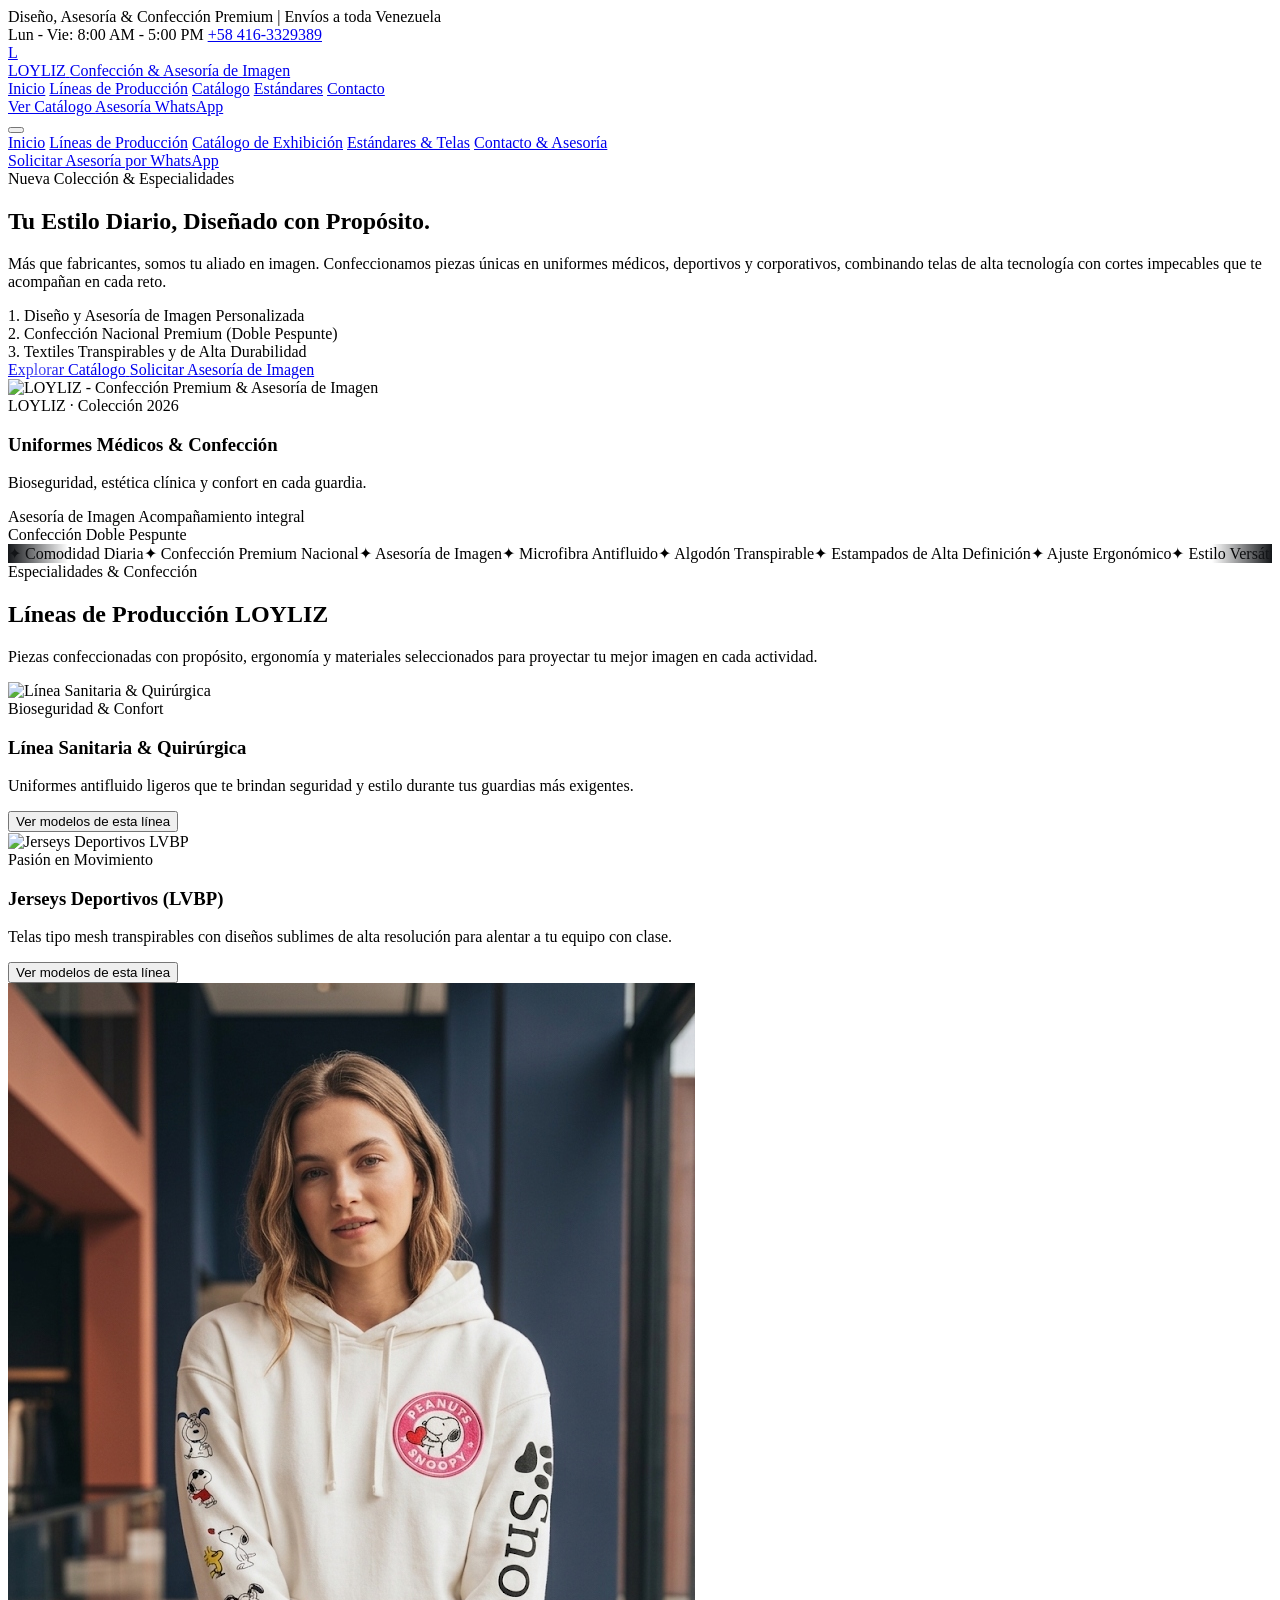
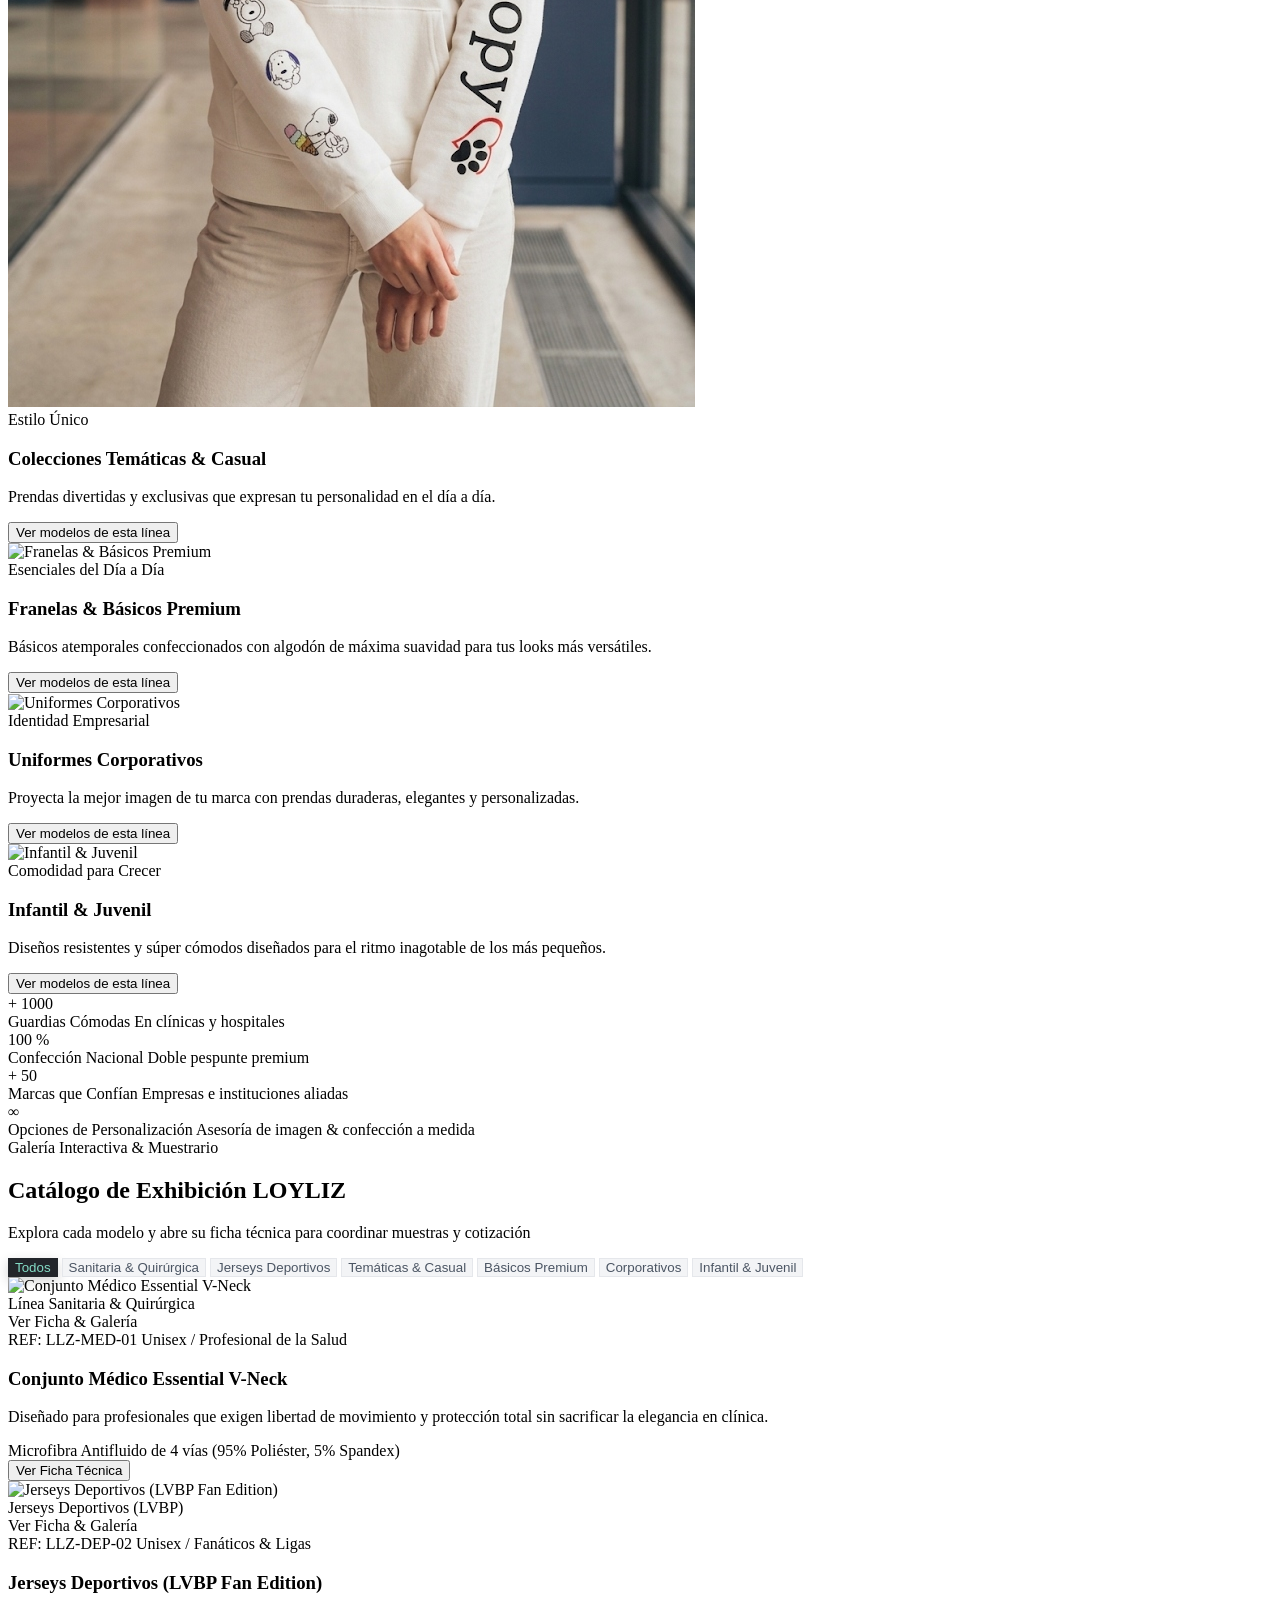
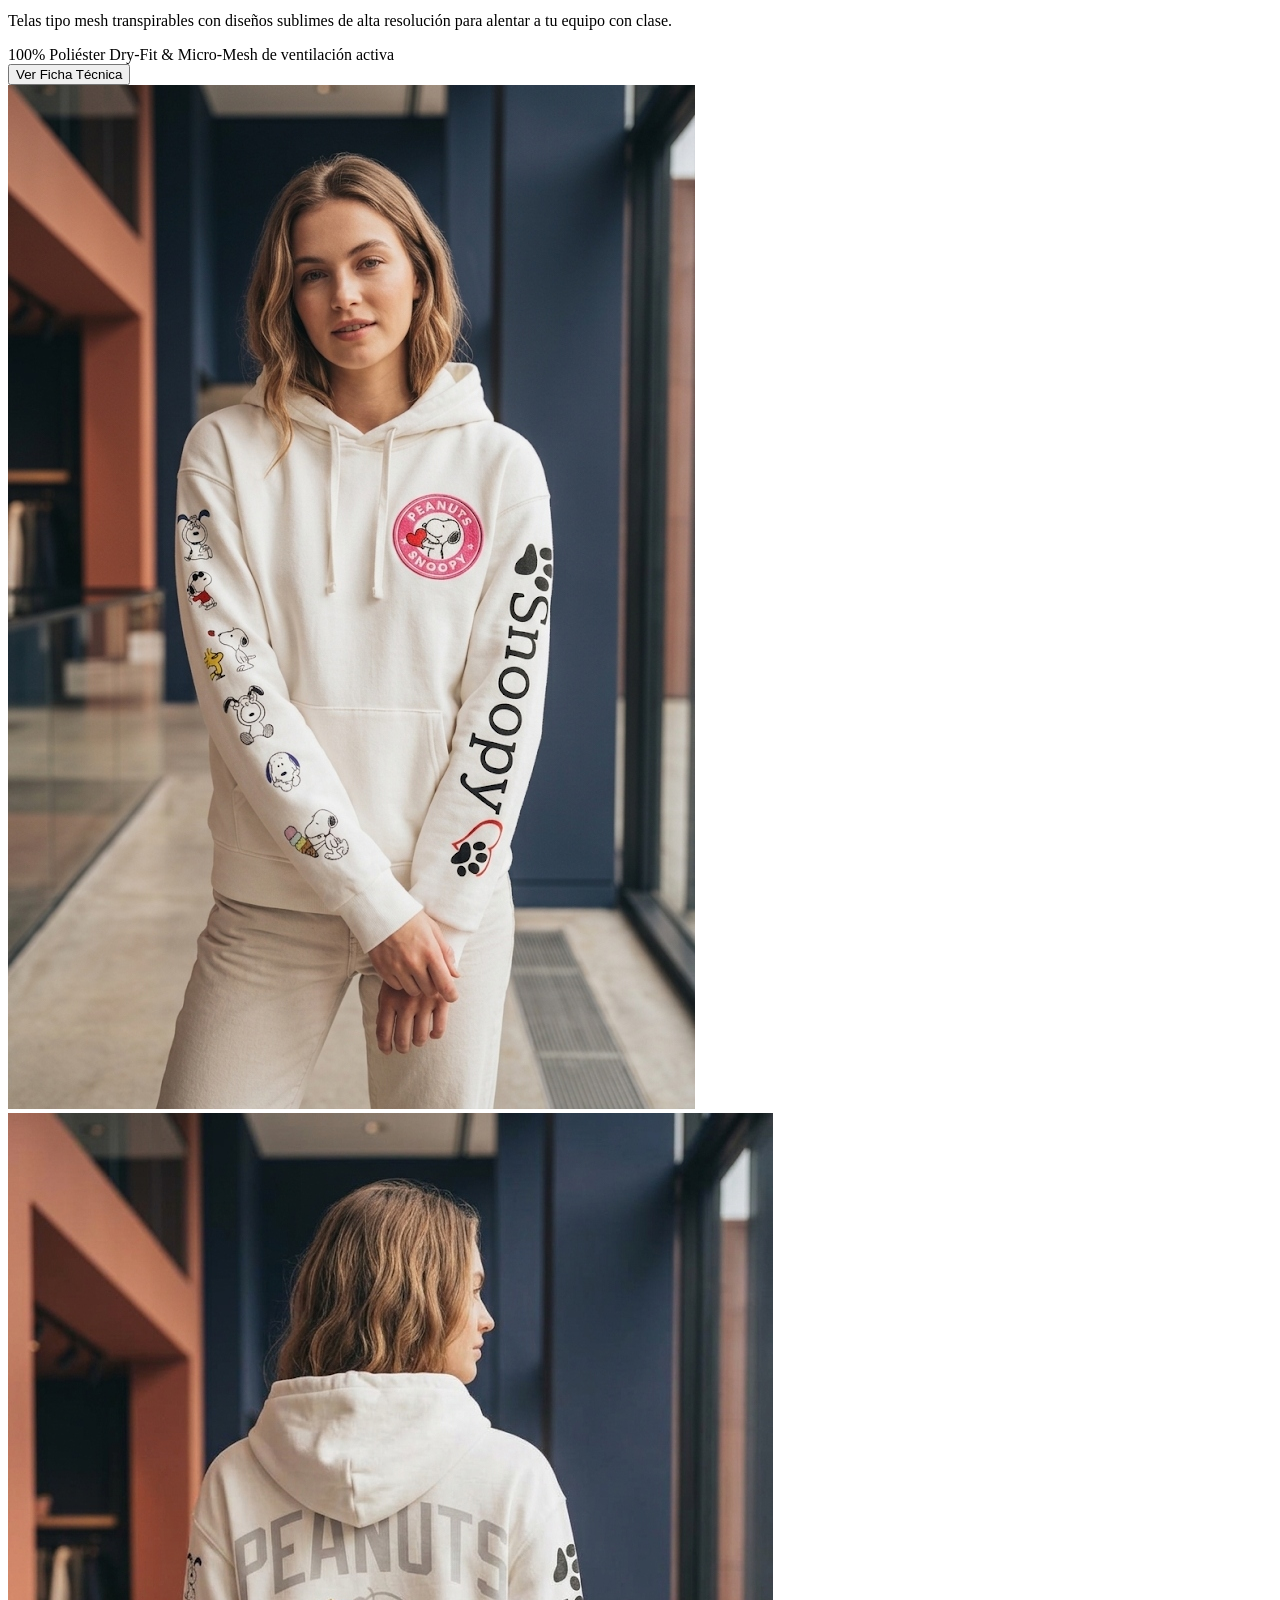
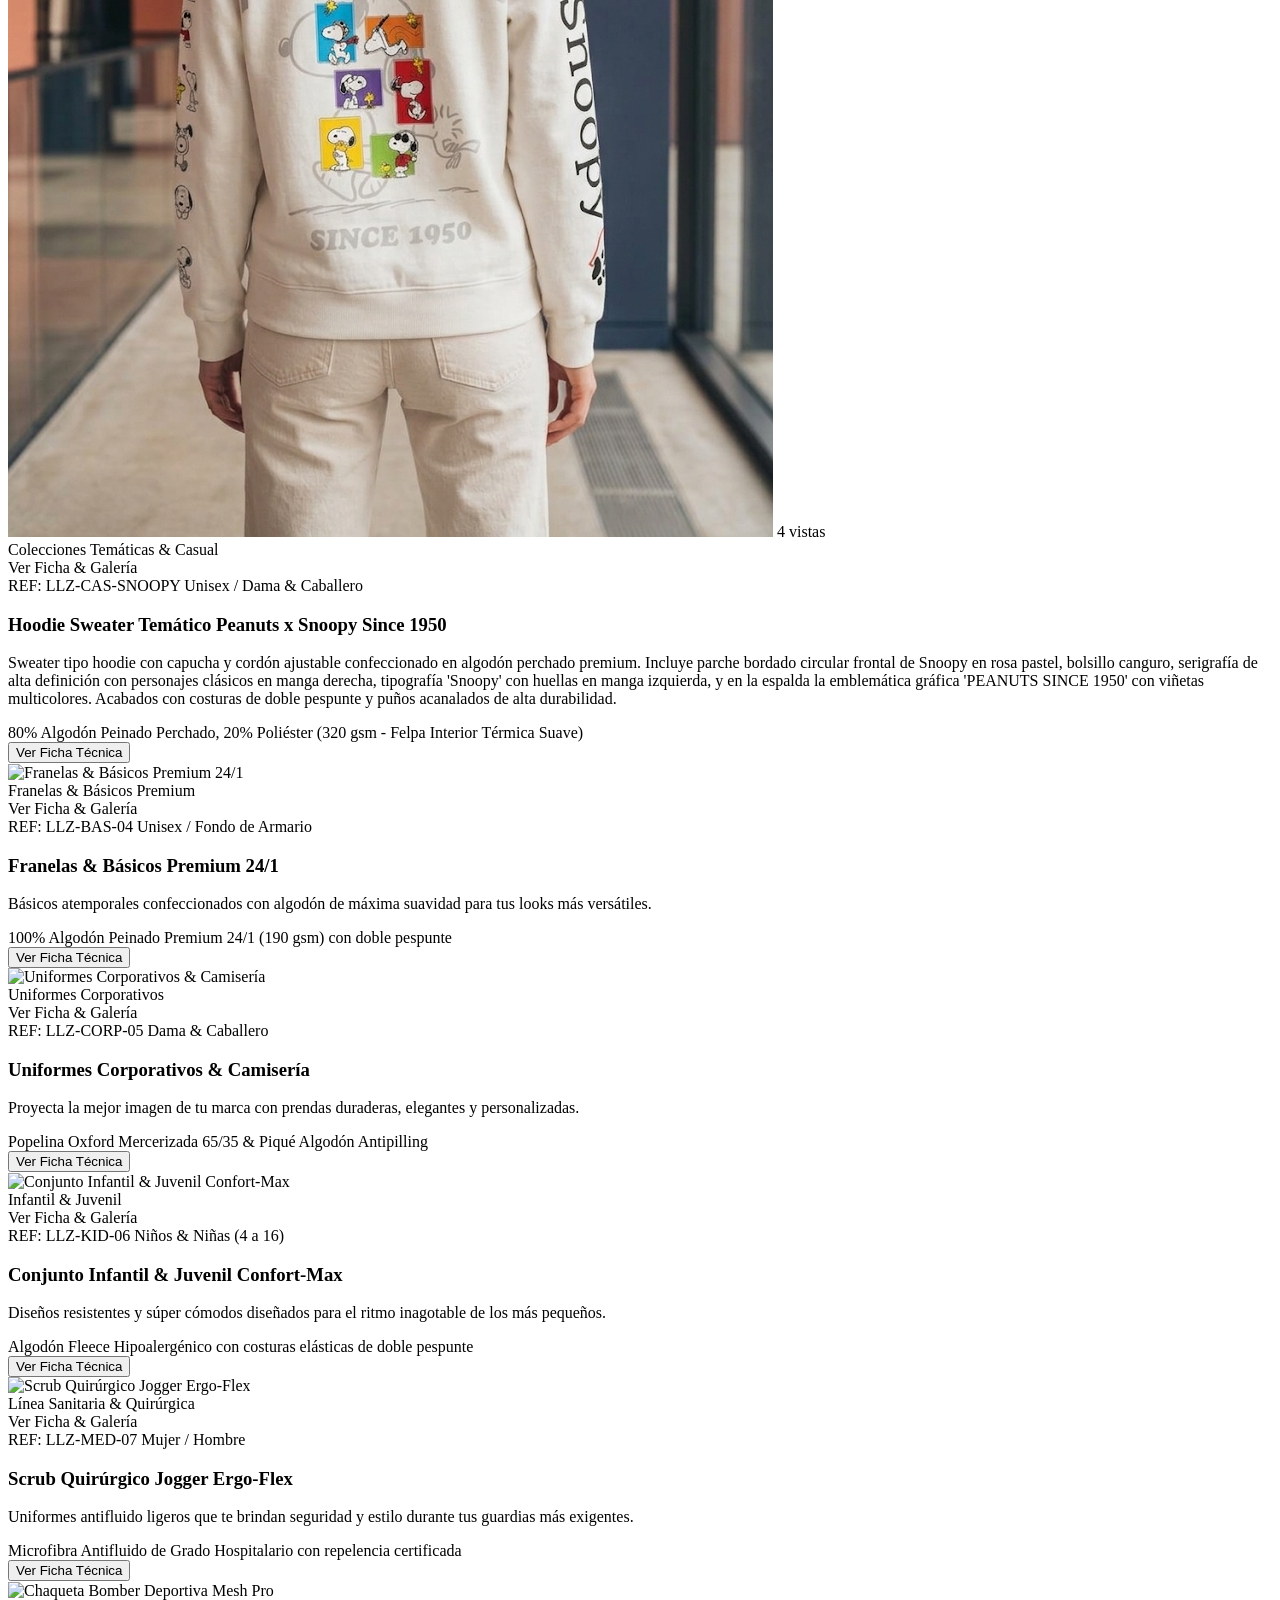
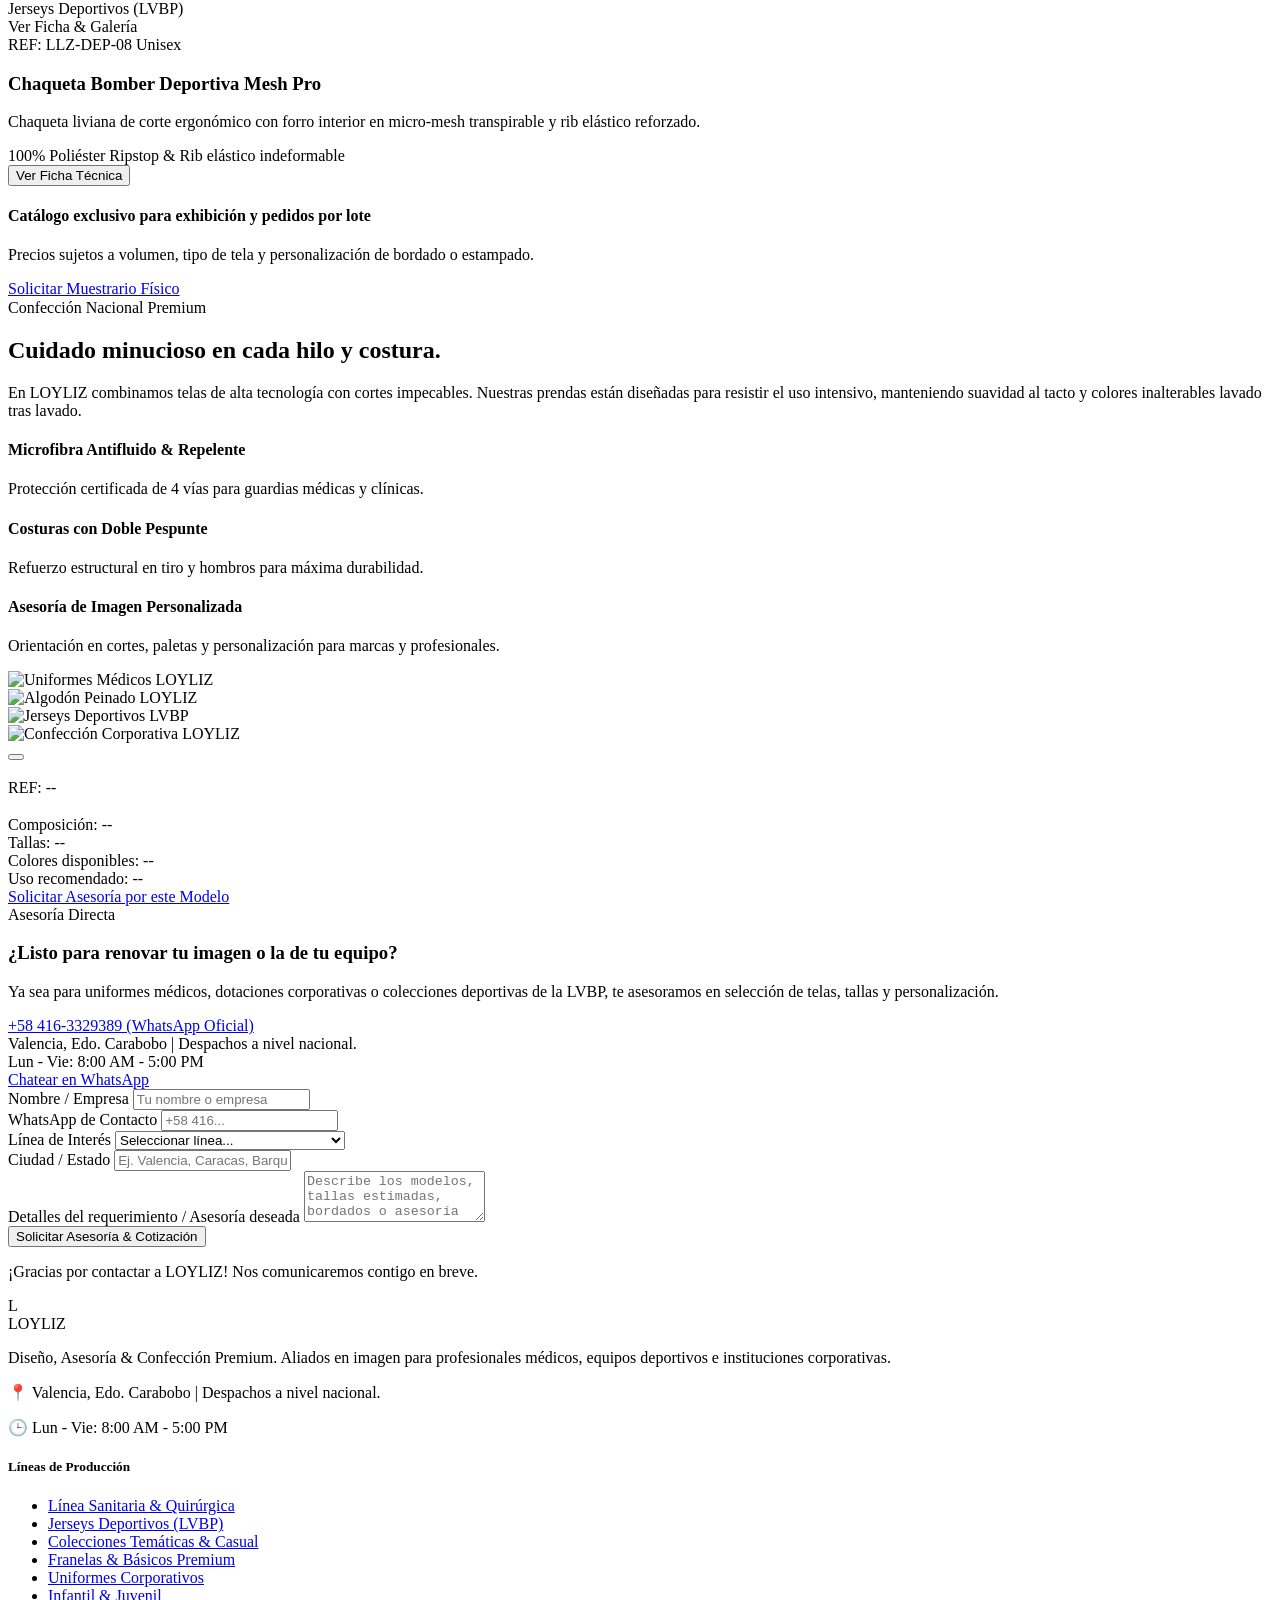
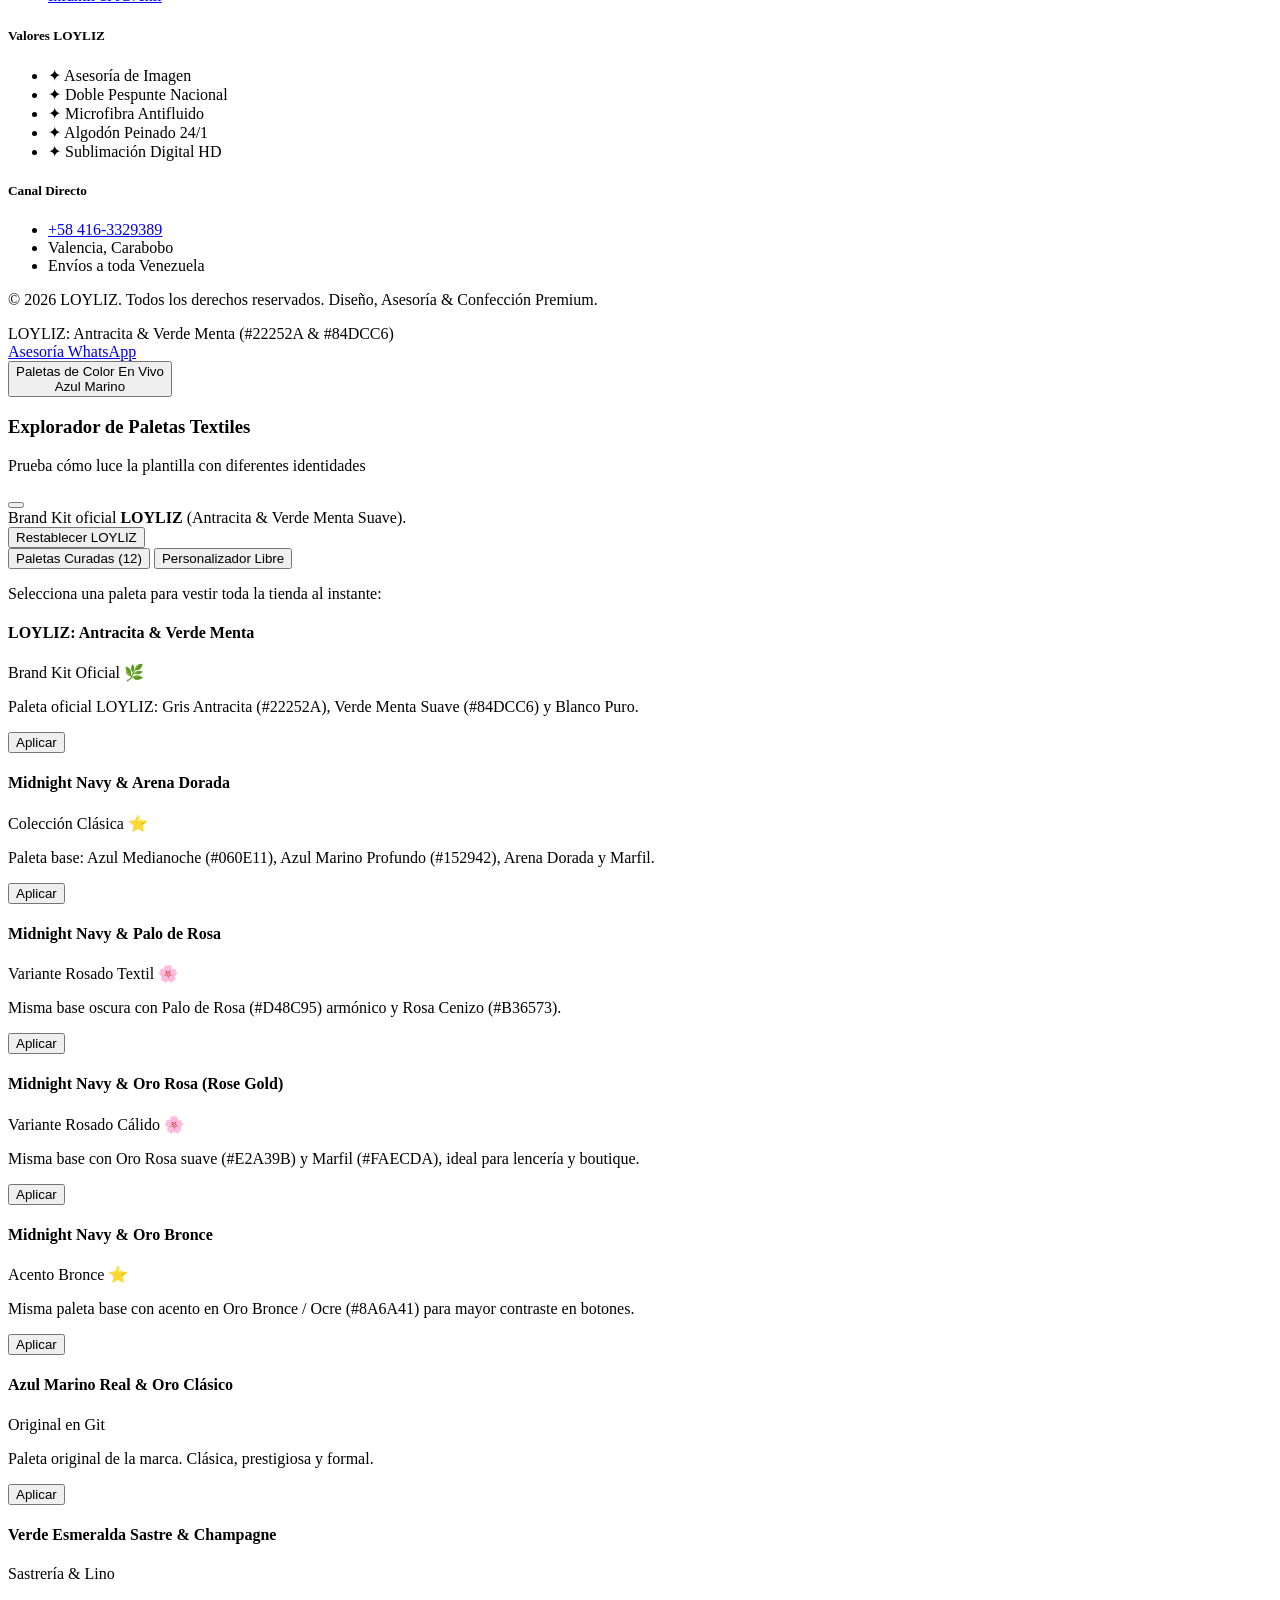
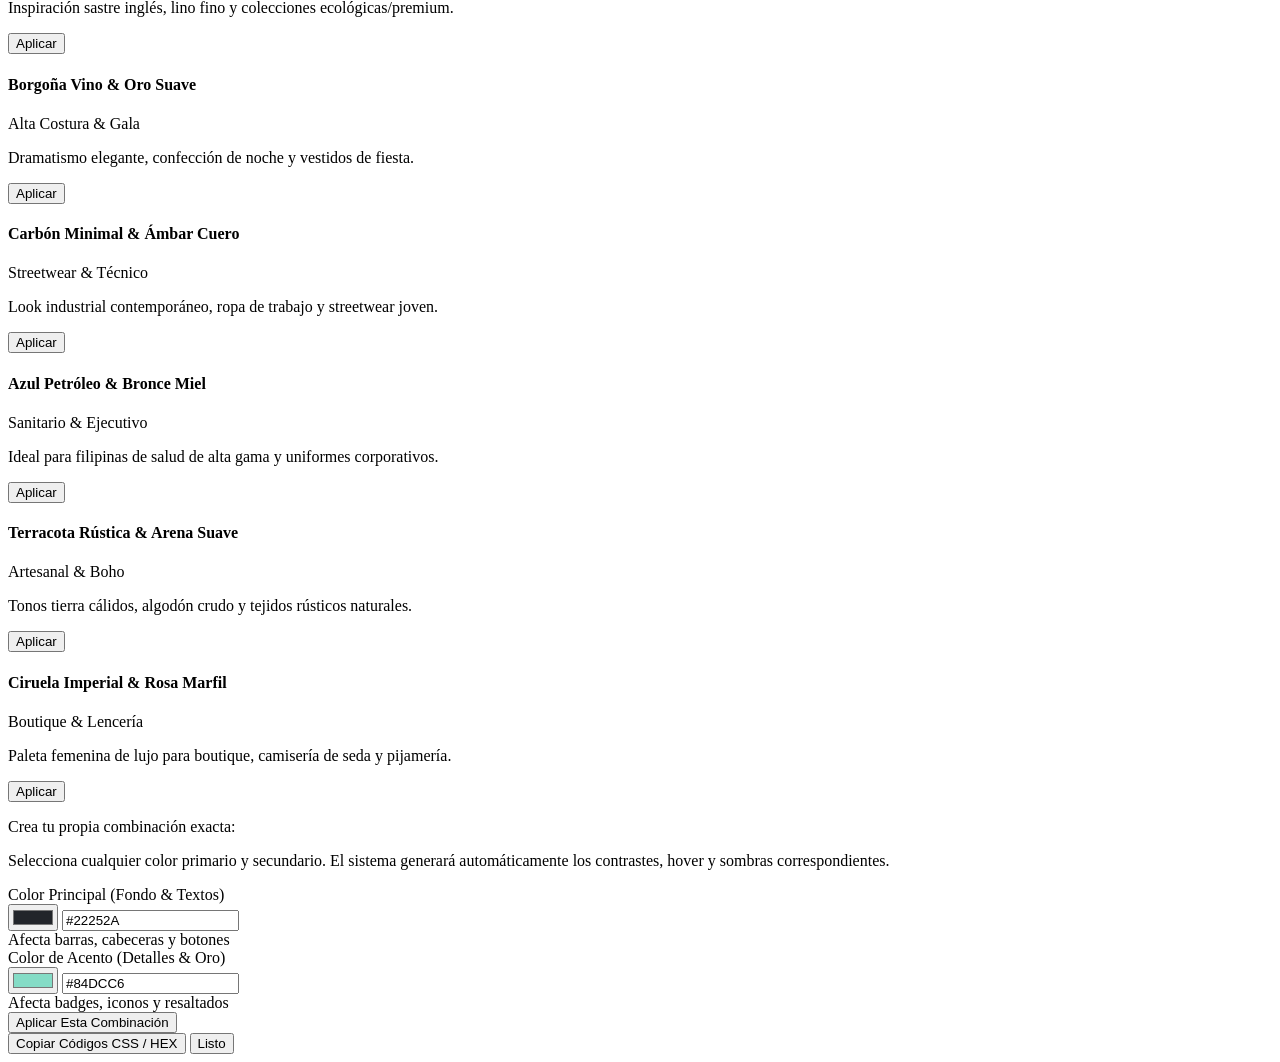
==== commit 35d80998: "feat(catalogo): agregar Hoodie Peanuts Snoopy con galeria multi-imagen interactiva" ====
--- a/index.html
+++ b/index.html
@@ -340,8 +340,8 @@
                 <div class="reveal-on-scroll stagger-3 group relative rounded-2xl overflow-hidden bg-gray-50 border border-gray-100 hover:shadow-xl transition-all duration-300 flex flex-col justify-between">
                     <div>
                         <div class="h-64 overflow-hidden relative">
-                            <img src="https://images.unsplash.com/photo-1552374196-1ab2a1c593e8?auto=format&fit=crop&w=700&q=80" 
-                                 alt="Colecciones Temáticas & Casual" 
+                            <img src="img/productos/sweater-snoopy/snoopy-hoodie-front-model.jpg" 
+                                 alt="Colecciones Temáticas & Casual - Sweater Peanuts Snoopy" 
                                  class="w-full h-full object-cover group-hover:scale-110 transition-transform duration-500">
                             <div class="absolute inset-0 bg-brand-navy/20 group-hover:bg-brand-navy/10 transition-colors"></div>
                             <span class="absolute top-4 left-4 bg-white/95 backdrop-blur-sm px-3 py-1 rounded-full text-xs font-bold text-brand-navy shadow-sm">
@@ -659,10 +659,16 @@
             </button>
 
             <div class="grid grid-cols-1 md:grid-cols-2">
-                <!-- Modal Image -->
-                <div class="h-72 md:h-full bg-gray-100 relative">
-                    <img id="modal-image" src="" alt="" class="w-full h-full object-cover">
-                    <span id="modal-rubro" class="absolute top-4 left-4 px-3 py-1 bg-brand-navy text-brand-gold text-xs font-bold rounded-full uppercase tracking-wider"></span>
+                <!-- Modal Image & Interactive Gallery -->
+                <div class="flex flex-col bg-gray-50 border-r border-gray-100 relative">
+                    <div class="h-80 md:h-[420px] relative overflow-hidden bg-gray-100 flex items-center justify-center">
+                        <img id="modal-image" src="" alt="" class="w-full h-full object-cover transition-opacity duration-300">
+                        <span id="modal-rubro" class="absolute top-4 left-4 px-3 py-1 bg-brand-navy/90 backdrop-blur-sm text-brand-gold text-xs font-bold rounded-full uppercase tracking-wider shadow-sm z-10"></span>
+                    </div>
+                    <!-- Thumbnails Gallery Strip -->
+                    <div id="modal-gallery-container" class="p-3 bg-white border-t border-gray-100 flex items-center gap-2 overflow-x-auto min-h-[72px]">
+                        <!-- Inyectadas dinámicamente -->
+                    </div>
                 </div>
 
                 <!-- Modal Body -->
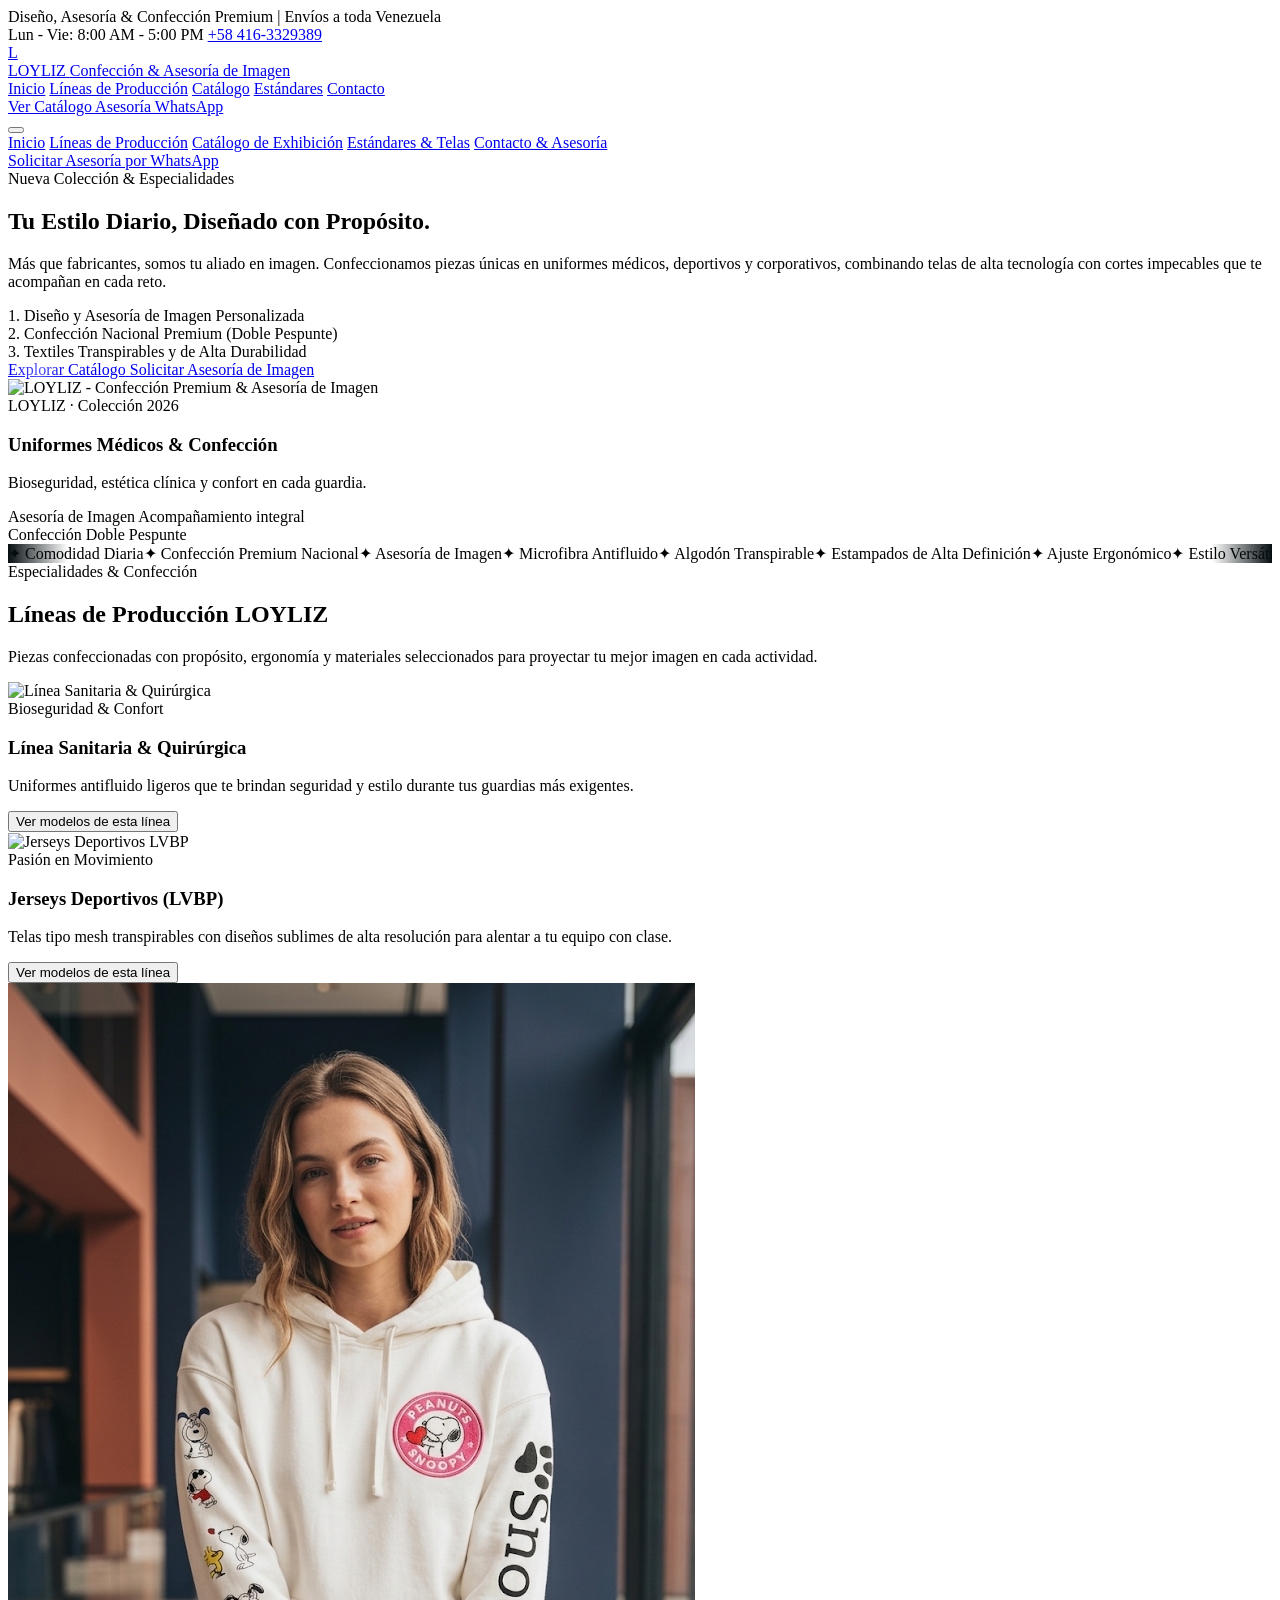
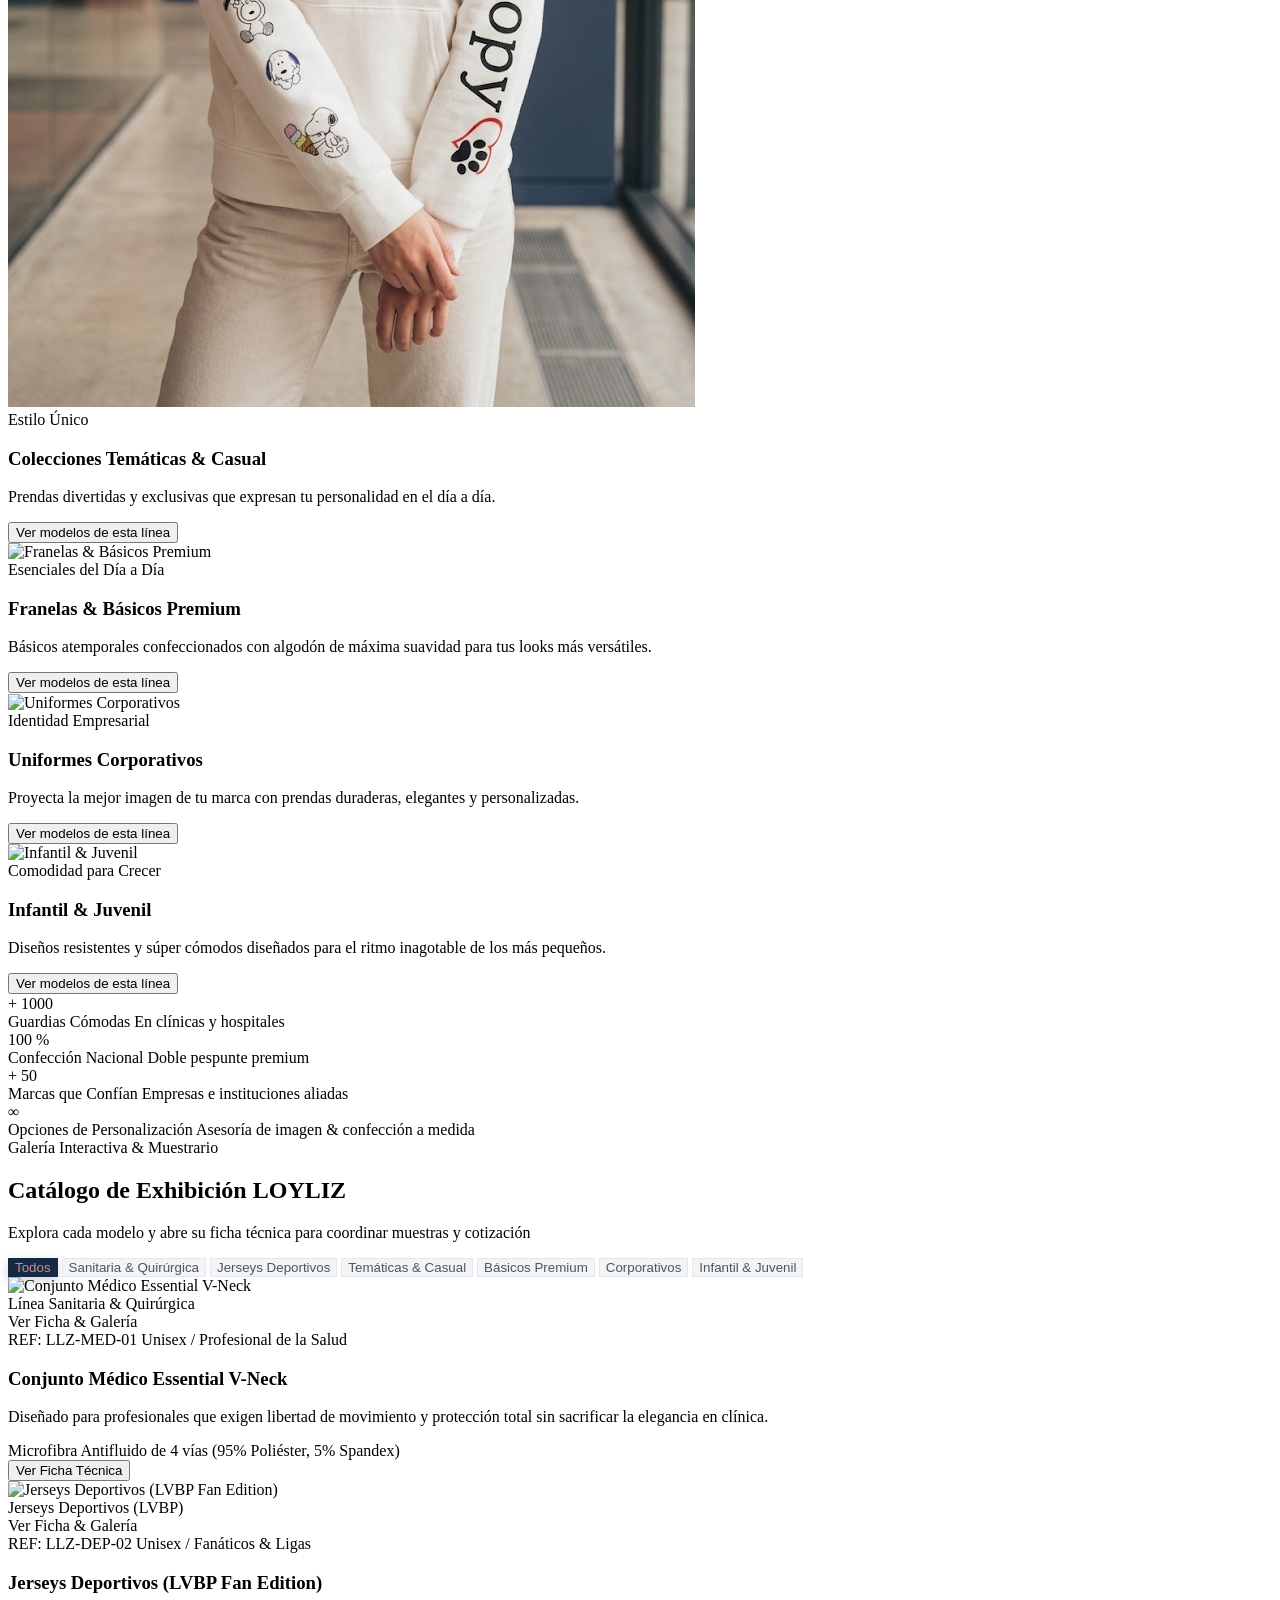
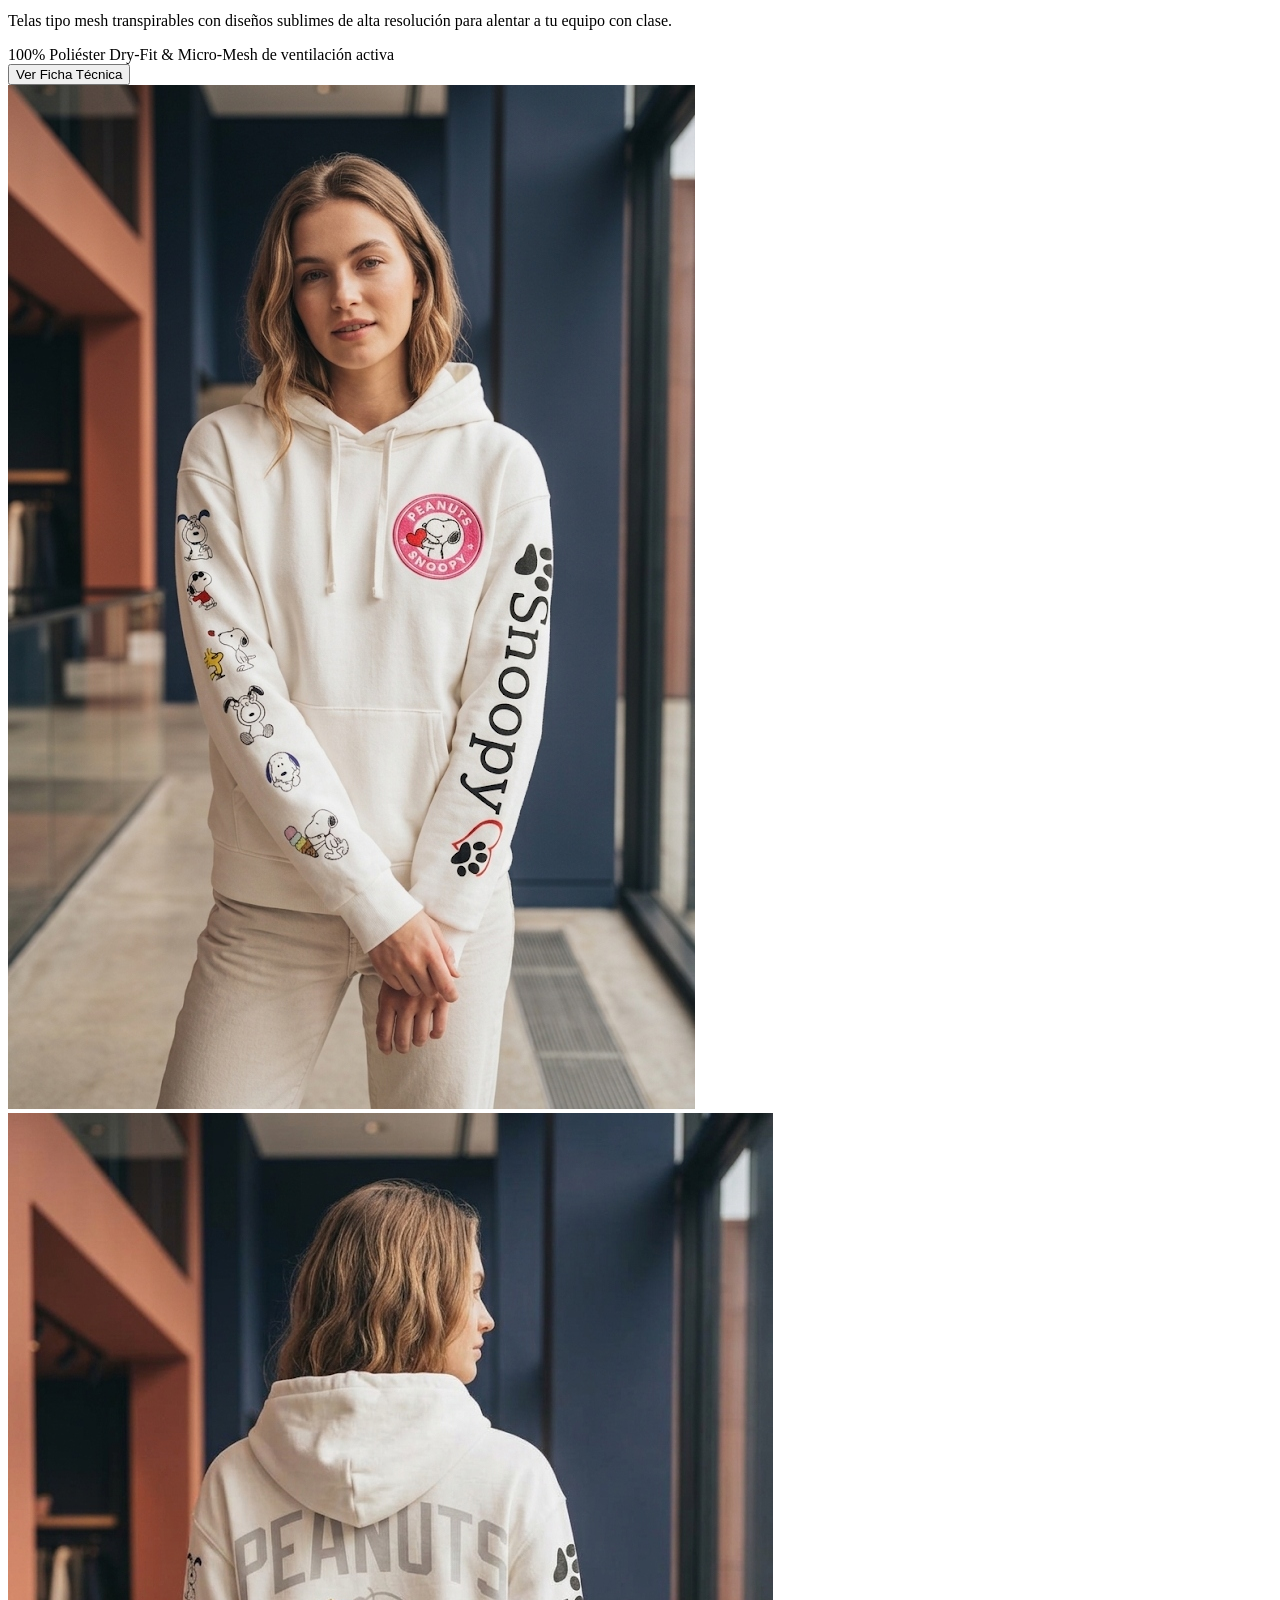
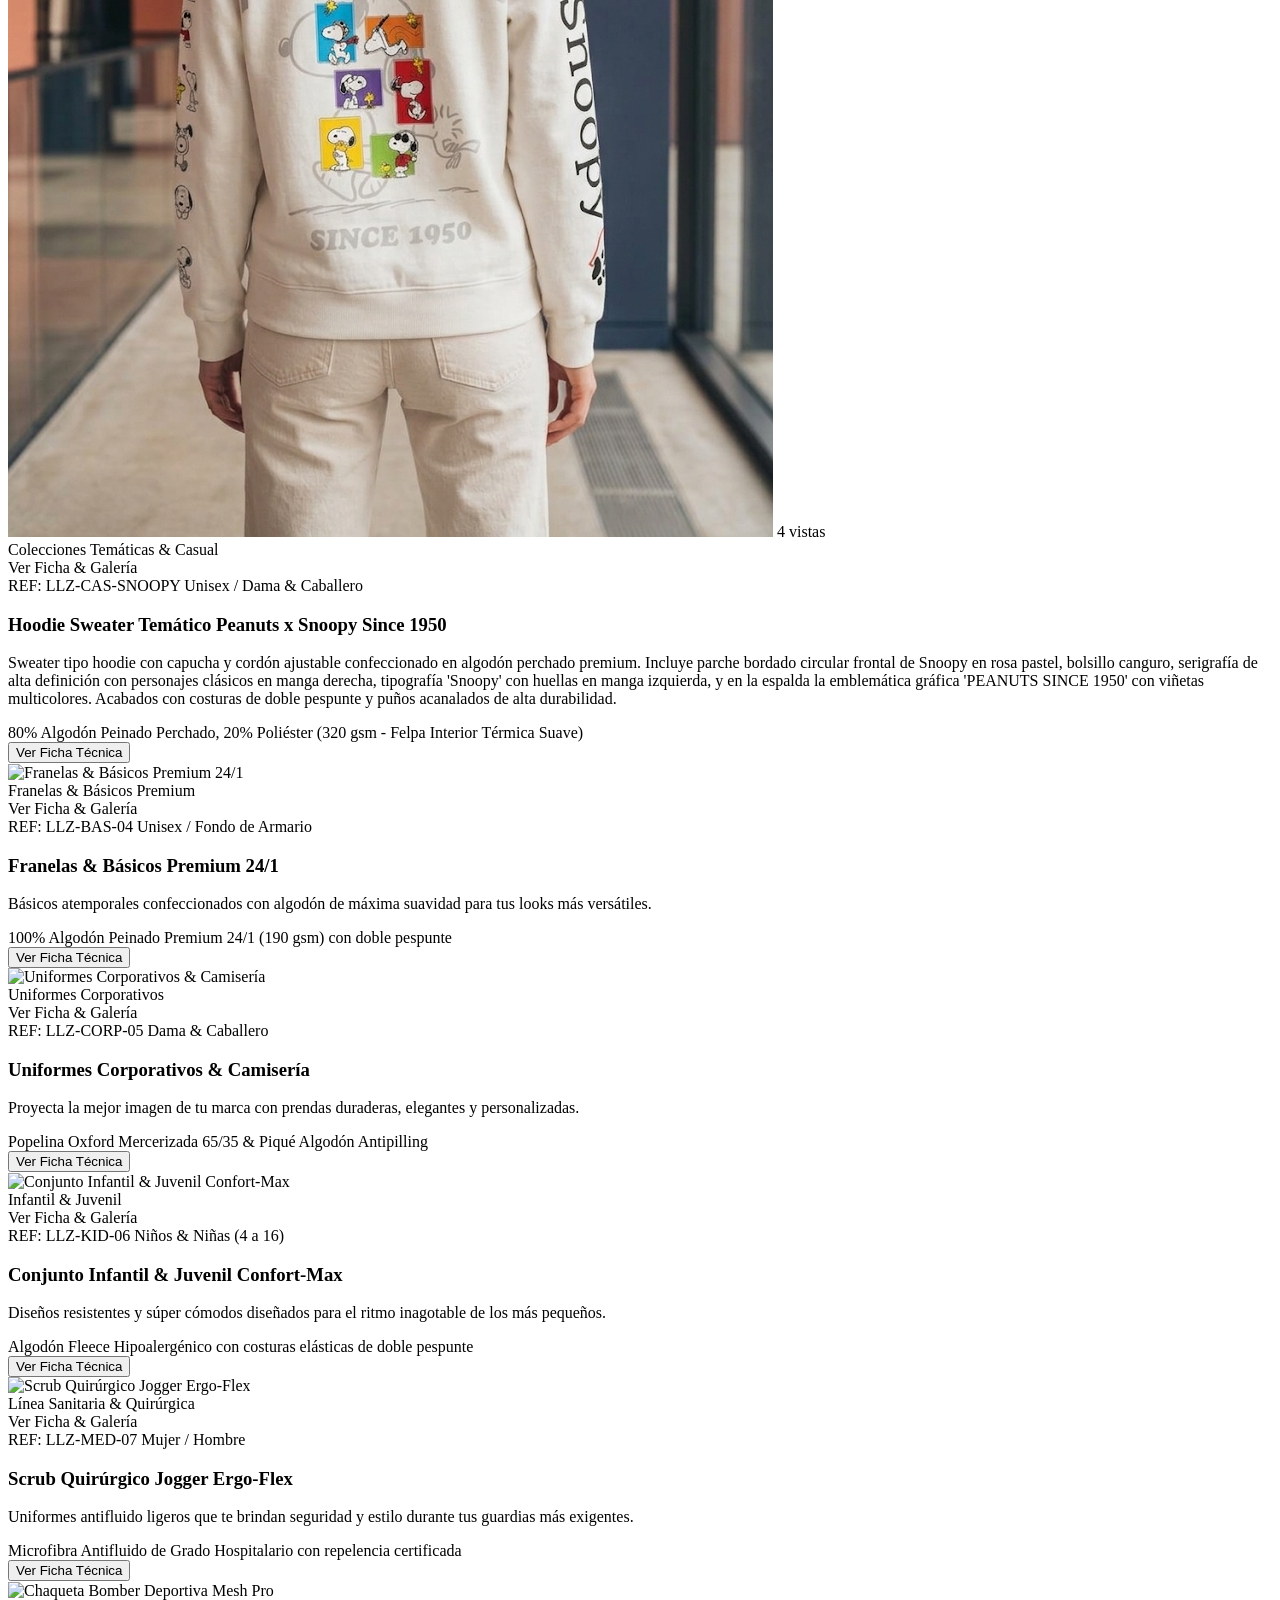
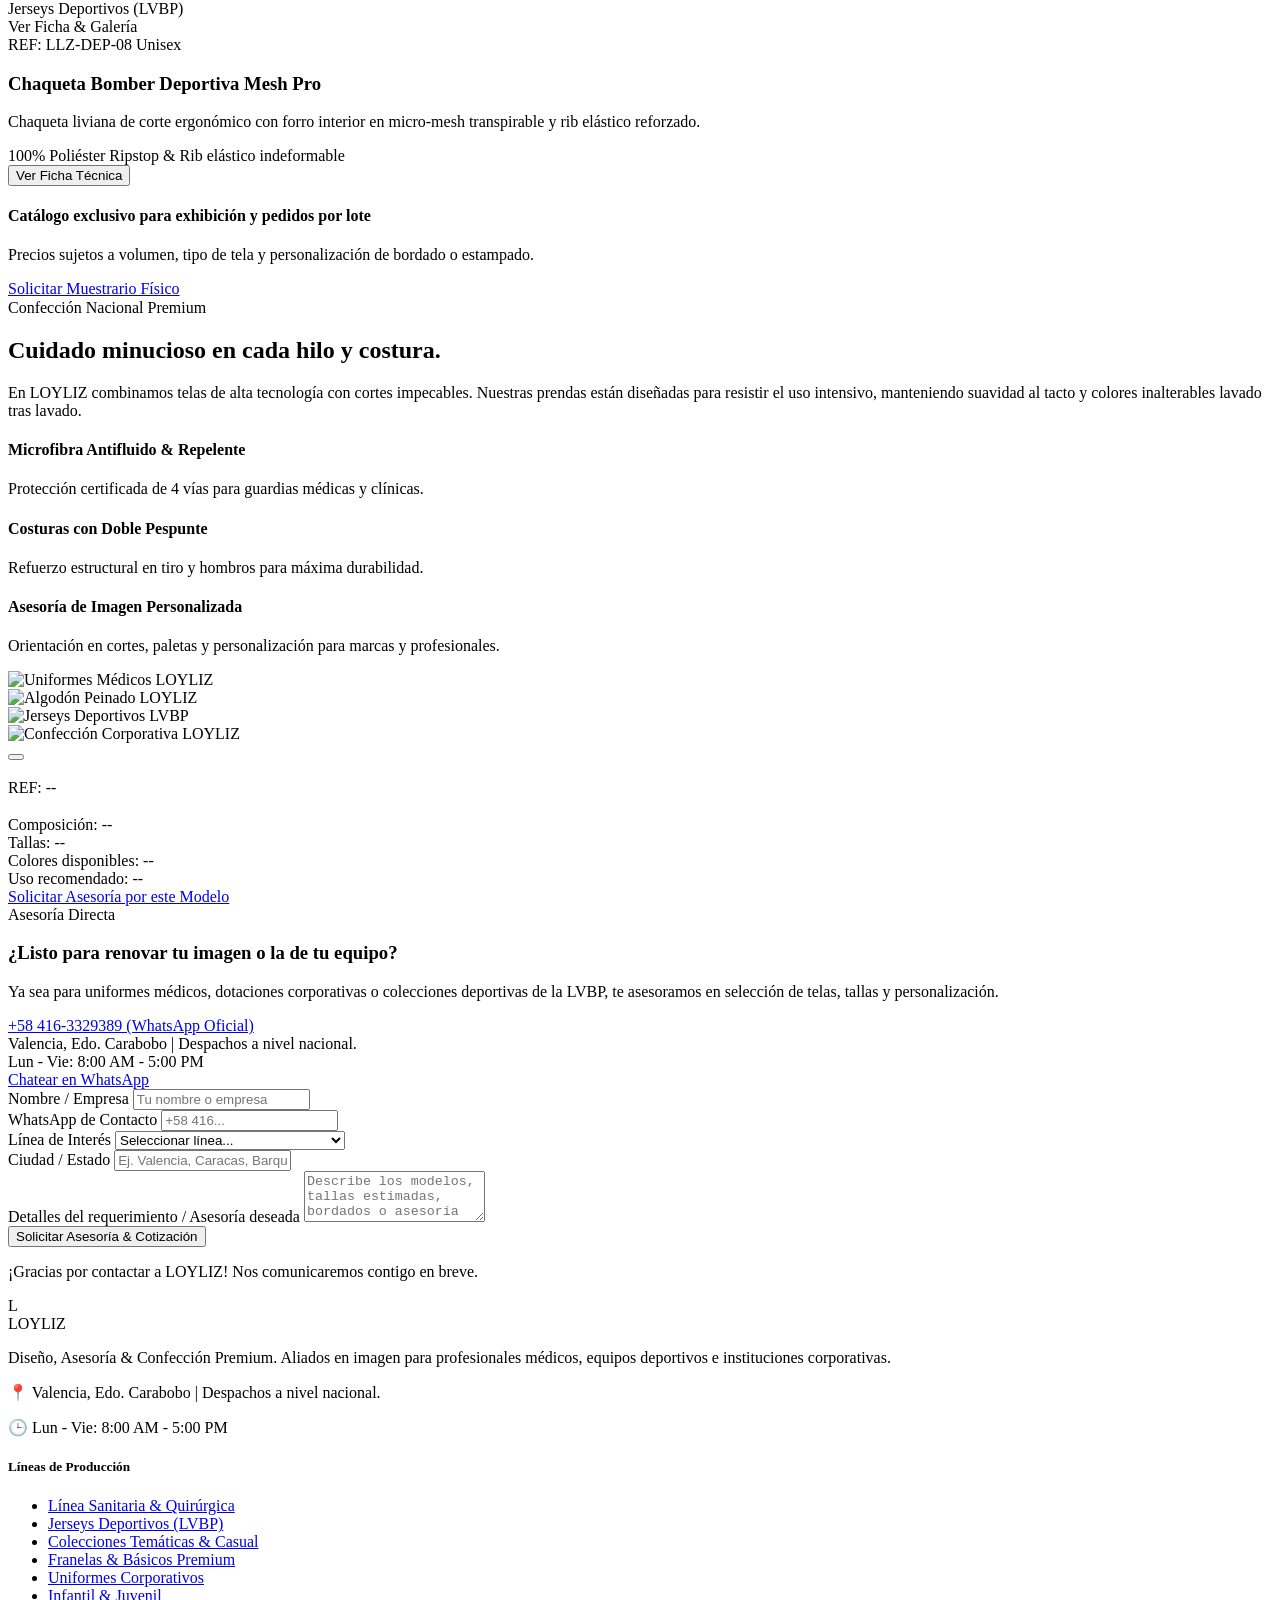
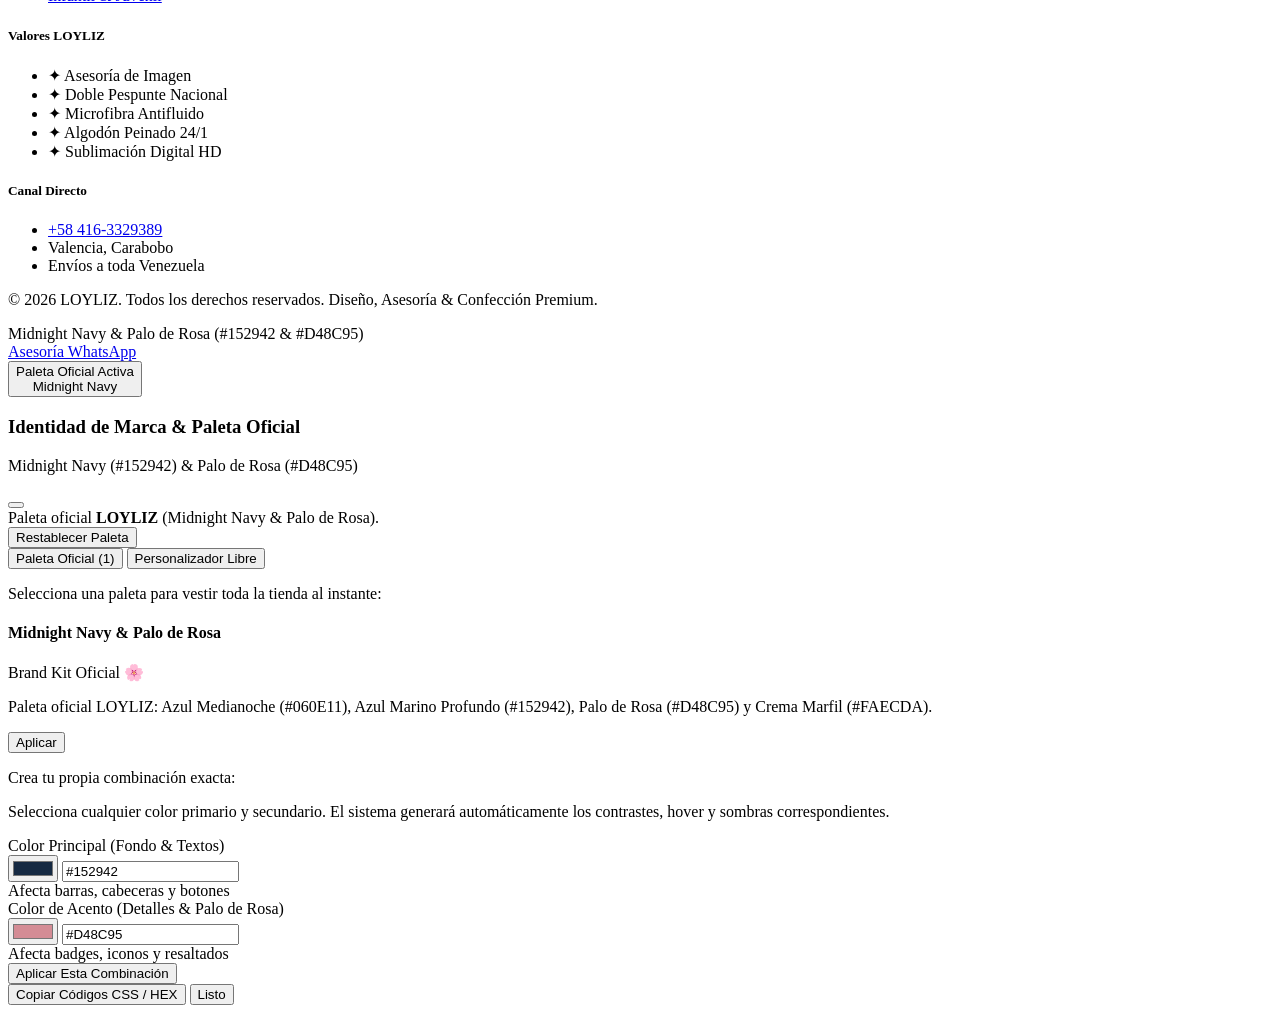
==== commit b5d35ac8: "Paleta Fija" ====
--- a/index.html
+++ b/index.html
@@ -1,5 +1,6 @@
 <!DOCTYPE html>
 <html lang="es" class="scroll-smooth">
+
 <head>
     <meta charset="UTF-8">
     <meta name="viewport" content="width=device-width, initial-scale=1.0">
@@ -7,7 +8,9 @@
     <!-- Google Fonts: Montserrat (Títulos) & Open Sans (Cuerpo) -->
     <link rel="preconnect" href="https://fonts.googleapis.com">
     <link rel="preconnect" href="https://fonts.gstatic.com" crossorigin>
-    <link href="https://fonts.googleapis.com/css2?family=Montserrat:wght@400;500;600;700;800&family=Open+Sans:wght@300;400;500;600;700&display=swap" rel="stylesheet">
+    <link
+        href="https://fonts.googleapis.com/css2?family=Montserrat:wght@400;500;600;700;800&family=Open+Sans:wght@300;400;500;600;700&display=swap"
+        rel="stylesheet">
     <!-- Tailwind CSS CDN -->
     <script src="https://cdn.tailwindcss.com"></script>
     <script>
@@ -16,12 +19,12 @@
                 extend: {
                     colors: {
                         brand: {
-                            navy: 'rgb(var(--color-navy) / <alpha-value>)',        // #22252A Gris Antracita
-                            navyDark: 'rgb(var(--color-navy-dark) / <alpha-value>)', // #141619 Antracita Profundo
-                            navyLight: 'rgb(var(--color-navy-light) / <alpha-value>)', // #373C44 Antracita Medio
-                            gold: 'rgb(var(--color-gold) / <alpha-value>)',        // #84DCC6 Verde Menta Suave
-                            goldHover: 'rgb(var(--color-gold-hover) / <alpha-value>)', // #56C3A8 Menta Intenso
-                            cream: 'rgb(var(--color-cream) / <alpha-value>)'       // #F8FAF9 Blanco Suave
+                            navy: 'rgb(var(--color-navy) / <alpha-value>)',        // #152942 Midnight Navy
+                            navyDark: 'rgb(var(--color-navy-dark) / <alpha-value>)', // #060E11 Midnight Navy Profundo
+                            navyLight: 'rgb(var(--color-navy-light) / <alpha-value>)', // #243E60 Azul Zafiro Marino Suave
+                            gold: 'rgb(var(--color-gold) / <alpha-value>)',        // #D48C95 Palo de Rosa
+                            goldHover: 'rgb(var(--color-gold-hover) / <alpha-value>)', // #B36573 Rosa Cenizo
+                            cream: 'rgb(var(--color-cream) / <alpha-value>)'       // #FAECDA Crema / Marfil Cálido
                         }
                     },
                     fontFamily: {
@@ -37,11 +40,14 @@
     <!-- Custom CSS -->
     <link rel="stylesheet" href="css/styles.css">
 </head>
-<body class="bg-white text-gray-800 font-sans antialiased overflow-x-hidden selection:bg-brand-gold selection:text-brand-navy">
+
+<body
+    class="bg-white text-gray-800 font-sans antialiased overflow-x-hidden selection:bg-brand-gold selection:text-brand-navy">
 
     <!-- Top Announcement Bar -->
     <div class="bg-brand-navy text-xs text-gray-200 py-2.5 border-b border-brand-gold/30">
-        <div class="max-w-7xl mx-auto px-4 sm:px-6 lg:px-8 flex flex-col sm:flex-row justify-between items-center gap-1.5">
+        <div
+            class="max-w-7xl mx-auto px-4 sm:px-6 lg:px-8 flex flex-col sm:flex-row justify-between items-center gap-1.5">
             <div class="flex items-center space-x-2">
                 <span class="inline-block w-2 h-2 rounded-full bg-brand-gold animate-pulse"></span>
                 <span class="tracking-wider uppercase text-[11px] font-semibold text-gray-100">
@@ -49,8 +55,11 @@
                 </span>
             </div>
             <div class="flex items-center space-x-6 text-xs text-gray-300">
-                <span class="flex items-center gap-1.5 font-medium"><i data-lucide="clock" class="w-3.5 h-3.5 text-brand-gold"></i> Lun - Vie: 8:00 AM - 5:00 PM</span>
-                <a href="https://api.whatsapp.com/send?phone=584163329389&text=%C2%A1Hola%20LOYLIZ!%20Quiero%20recibir%20asesor%C3%ADa%20para%20renovar%20mis%20prendas%2Funiformes." target="_blank" class="hover:text-brand-gold transition-colors flex items-center gap-1 font-semibold text-white">
+                <span class="flex items-center gap-1.5 font-medium"><i data-lucide="clock"
+                        class="w-3.5 h-3.5 text-brand-gold"></i> Lun - Vie: 8:00 AM - 5:00 PM</span>
+                <a href="https://api.whatsapp.com/send?phone=584163329389&text=%C2%A1Hola%20LOYLIZ!%20Quiero%20recibir%20asesor%C3%ADa%20para%20renovar%20mis%20prendas%2Funiformes."
+                    target="_blank"
+                    class="hover:text-brand-gold transition-colors flex items-center gap-1 font-semibold text-white">
                     <i data-lucide="message-circle" class="w-3.5 h-3.5 text-brand-gold"></i> +58 416-3329389
                 </a>
             </div>
@@ -58,37 +67,51 @@
     </div>
 
     <!-- Main Navigation Header -->
-    <header id="main-header" class="sticky top-0 z-40 bg-white/95 backdrop-blur-md transition-all duration-300 border-b border-gray-100 shadow-sm">
+    <header id="main-header"
+        class="sticky top-0 z-40 bg-white/95 backdrop-blur-md transition-all duration-300 border-b border-gray-100 shadow-sm">
         <div class="max-w-7xl mx-auto px-4 sm:px-6 lg:px-8">
             <div class="flex justify-between items-center h-20">
                 <!-- Logo LOYLIZ -->
                 <a href="#" class="flex items-center gap-3.5 group">
-                    <div class="w-10 h-10 rounded-xl bg-brand-navy flex items-center justify-center text-brand-gold font-display font-extrabold text-xl shadow-md group-hover:scale-105 transition-transform border border-brand-gold/40">
+                    <div
+                        class="w-10 h-10 rounded-xl bg-brand-navy flex items-center justify-center text-brand-gold font-display font-extrabold text-xl shadow-md group-hover:scale-105 transition-transform border border-brand-gold/40">
                         L
                     </div>
                     <div>
-                        <span class="block font-display font-extrabold text-2xl tracking-wider text-brand-navy leading-none">
+                        <span
+                            class="block font-display font-extrabold text-2xl tracking-wider text-brand-navy leading-none">
                             LOY<span class="text-brand-gold font-bold">LIZ</span>
                         </span>
-                        <span class="text-[9px] uppercase tracking-[0.28em] text-gray-400 font-semibold block mt-1">Confección & Asesoría de Imagen</span>
+                        <span
+                            class="text-[9px] uppercase tracking-[0.28em] text-gray-400 font-semibold block mt-1">Confección
+                            & Asesoría de Imagen</span>
                     </div>
                 </a>
 
                 <!-- Desktop Menu -->
                 <nav class="hidden md:flex items-center space-x-8 text-sm font-semibold">
-                    <a href="#inicio" class="text-brand-navy font-bold hover:text-brand-navy transition relative py-1 after:content-[''] after:absolute after:bottom-0 after:left-0 after:w-full after:h-0.5 after:bg-brand-gold">Inicio</a>
-                    <a href="#rubros" class="text-gray-600 hover:text-brand-navy transition hover:-translate-y-0.5">Líneas de Producción</a>
-                    <a href="#catalogo" class="text-gray-600 hover:text-brand-navy transition hover:-translate-y-0.5">Catálogo</a>
-                    <a href="#calidad" class="text-gray-600 hover:text-brand-navy transition hover:-translate-y-0.5">Estándares</a>
-                    <a href="#contacto" class="text-gray-600 hover:text-brand-navy transition hover:-translate-y-0.5">Contacto</a>
+                    <a href="#inicio"
+                        class="text-brand-navy font-bold hover:text-brand-navy transition relative py-1 after:content-[''] after:absolute after:bottom-0 after:left-0 after:w-full after:h-0.5 after:bg-brand-gold">Inicio</a>
+                    <a href="#rubros"
+                        class="text-gray-600 hover:text-brand-navy transition hover:-translate-y-0.5">Líneas de
+                        Producción</a>
+                    <a href="#catalogo"
+                        class="text-gray-600 hover:text-brand-navy transition hover:-translate-y-0.5">Catálogo</a>
+                    <a href="#calidad"
+                        class="text-gray-600 hover:text-brand-navy transition hover:-translate-y-0.5">Estándares</a>
+                    <a href="#contacto"
+                        class="text-gray-600 hover:text-brand-navy transition hover:-translate-y-0.5">Contacto</a>
                 </nav>
 
                 <!-- Action Button -->
                 <div class="hidden lg:flex items-center space-x-4">
-                    <a href="#catalogo" class="text-xs uppercase tracking-wider font-bold py-2.5 px-5 rounded-full border border-brand-navy text-brand-navy hover:bg-brand-navy hover:text-white transition-all shadow-sm">
+                    <a href="#catalogo"
+                        class="text-xs uppercase tracking-wider font-bold py-2.5 px-5 rounded-full border border-brand-navy text-brand-navy hover:bg-brand-navy hover:text-white transition-all shadow-sm">
                         Ver Catálogo
                     </a>
-                    <a href="https://api.whatsapp.com/send?phone=584163329389&text=%C2%A1Hola%20LOYLIZ!%20Quiero%20recibir%20asesor%C3%ADa%20para%20renovar%20mis%20prendas%2Funiformes." target="_blank" class="text-xs uppercase tracking-wider font-bold py-2.5 px-5 rounded-full bg-brand-navy text-brand-gold hover:bg-brand-navyDark hover:shadow-lg transition-all flex items-center gap-2 border border-brand-gold/40">
+                    <a href="https://api.whatsapp.com/send?phone=584163329389&text=%C2%A1Hola%20LOYLIZ!%20Quiero%20recibir%20asesor%C3%ADa%20para%20renovar%20mis%20prendas%2Funiformes."
+                        target="_blank"
+                        class="text-xs uppercase tracking-wider font-bold py-2.5 px-5 rounded-full bg-brand-navy text-brand-gold hover:bg-brand-navyDark hover:shadow-lg transition-all flex items-center gap-2 border border-brand-gold/40">
                         <span>Asesoría WhatsApp</span>
                         <i data-lucide="arrow-right" class="w-3.5 h-3.5"></i>
                     </a>
@@ -96,7 +119,9 @@
 
                 <!-- Mobile Menu Button -->
                 <div class="flex items-center md:hidden">
-                    <button id="mobile-menu-btn" class="p-2 rounded-lg text-brand-navy hover:bg-gray-100 transition focus:outline-none" aria-label="Abrir menú">
+                    <button id="mobile-menu-btn"
+                        class="p-2 rounded-lg text-brand-navy hover:bg-gray-100 transition focus:outline-none"
+                        aria-label="Abrir menú">
                         <i data-lucide="menu" id="menu-icon" class="w-6 h-6"></i>
                     </button>
                 </div>
@@ -112,7 +137,9 @@
                 <a href="#calidad" class="mobile-link hover:text-brand-navy py-1">Estándares & Telas</a>
                 <a href="#contacto" class="mobile-link hover:text-brand-navy py-1">Contacto & Asesoría</a>
                 <div class="pt-4 border-t border-gray-100 flex flex-col gap-2">
-                    <a href="https://api.whatsapp.com/send?phone=584163329389&text=%C2%A1Hola%20LOYLIZ!%20Quiero%20recibir%20asesor%C3%ADa%20para%20renovar%20mis%20prendas%2Funiformes." target="_blank" class="text-center py-3 bg-brand-navy text-brand-gold rounded-xl font-bold text-sm">
+                    <a href="https://api.whatsapp.com/send?phone=584163329389&text=%C2%A1Hola%20LOYLIZ!%20Quiero%20recibir%20asesor%C3%ADa%20para%20renovar%20mis%20prendas%2Funiformes."
+                        target="_blank"
+                        class="text-center py-3 bg-brand-navy text-brand-gold rounded-xl font-bold text-sm">
                         Solicitar Asesoría por WhatsApp
                     </a>
                 </div>
@@ -121,60 +148,77 @@
     </header>
 
     <!-- Hero Section (LOYLIZ Re-Branding: Asesoría de Imagen & Confección Premium) -->
-    <section id="inicio" class="relative overflow-hidden pt-12 pb-20 lg:pt-20 lg:pb-28 bg-gradient-to-b from-white via-brand-cream/40 to-white">
+    <section id="inicio"
+        class="relative overflow-hidden pt-12 pb-20 lg:pt-20 lg:pb-28 bg-gradient-to-b from-white via-brand-cream/40 to-white">
         <!-- Background accents -->
-        <div class="absolute -top-24 -right-24 w-96 h-96 bg-brand-gold/20 rounded-full blur-3xl pointer-events-none"></div>
-        <div class="absolute top-1/2 -left-20 w-80 h-80 bg-brand-navy/5 rounded-full blur-3xl pointer-events-none"></div>
+        <div class="absolute -top-24 -right-24 w-96 h-96 bg-brand-gold/20 rounded-full blur-3xl pointer-events-none">
+        </div>
+        <div class="absolute top-1/2 -left-20 w-80 h-80 bg-brand-navy/5 rounded-full blur-3xl pointer-events-none">
+        </div>
 
         <div class="max-w-7xl mx-auto px-4 sm:px-6 lg:px-8 relative z-10">
             <div class="grid grid-cols-1 lg:grid-cols-12 gap-12 items-center">
                 <!-- Hero Left Content -->
                 <div class="lg:col-span-7 space-y-6 text-center lg:text-left">
                     <!-- Badge -->
-                    <div class="inline-flex items-center gap-2 px-3.5 py-1.5 rounded-full bg-brand-navy/5 border border-brand-navy/10 text-brand-navy text-xs font-bold tracking-wide uppercase">
+                    <div
+                        class="inline-flex items-center gap-2 px-3.5 py-1.5 rounded-full bg-brand-navy/5 border border-brand-navy/10 text-brand-navy text-xs font-bold tracking-wide uppercase">
                         <span class="w-2 h-2 rounded-full bg-brand-gold"></span>
                         Nueva Colección & Especialidades
                     </div>
 
                     <!-- H1 -->
-                    <h1 class="text-4xl sm:text-5xl lg:text-6xl font-display font-extrabold text-brand-navy leading-[1.12] tracking-tight">
+                    <h1
+                        class="text-4xl sm:text-5xl lg:text-6xl font-display font-extrabold text-brand-navy leading-[1.12] tracking-tight">
                         Tu Estilo Diario, Diseñado con Propósito.
                     </h1>
 
                     <!-- Subtitle -->
                     <p class="text-gray-600 text-base sm:text-lg leading-relaxed max-w-2xl mx-auto lg:mx-0 font-normal">
-                        Más que fabricantes, somos tu aliado en imagen. Confeccionamos piezas únicas en uniformes médicos, deportivos y corporativos, combinando telas de alta tecnología con cortes impecables que te acompañan en cada reto.
+                        Más que fabricantes, somos tu aliado en imagen. Confeccionamos piezas únicas en uniformes
+                        médicos, deportivos y corporativos, combinando telas de alta tecnología con cortes impecables
+                        que te acompañan en cada reto.
                     </p>
 
                     <!-- Features Bullets / Checks -->
                     <div class="space-y-3 pt-2 text-left max-w-xl mx-auto lg:mx-0">
                         <div class="flex items-center gap-3 p-3 rounded-xl bg-white border border-gray-100 shadow-sm">
-                            <div class="w-6 h-6 rounded-full bg-brand-gold/30 text-brand-navy flex items-center justify-center shrink-0">
+                            <div
+                                class="w-6 h-6 rounded-full bg-brand-gold/30 text-brand-navy flex items-center justify-center shrink-0">
                                 <i data-lucide="check" class="w-4 h-4 font-bold text-brand-navy"></i>
                             </div>
-                            <span class="text-xs sm:text-sm font-semibold text-gray-800">1. Diseño y Asesoría de Imagen Personalizada</span>
+                            <span class="text-xs sm:text-sm font-semibold text-gray-800">1. Diseño y Asesoría de Imagen
+                                Personalizada</span>
                         </div>
                         <div class="flex items-center gap-3 p-3 rounded-xl bg-white border border-gray-100 shadow-sm">
-                            <div class="w-6 h-6 rounded-full bg-brand-gold/30 text-brand-navy flex items-center justify-center shrink-0">
+                            <div
+                                class="w-6 h-6 rounded-full bg-brand-gold/30 text-brand-navy flex items-center justify-center shrink-0">
                                 <i data-lucide="check" class="w-4 h-4 font-bold text-brand-navy"></i>
                             </div>
-                            <span class="text-xs sm:text-sm font-semibold text-gray-800">2. Confección Nacional Premium (Doble Pespunte)</span>
+                            <span class="text-xs sm:text-sm font-semibold text-gray-800">2. Confección Nacional Premium
+                                (Doble Pespunte)</span>
                         </div>
                         <div class="flex items-center gap-3 p-3 rounded-xl bg-white border border-gray-100 shadow-sm">
-                            <div class="w-6 h-6 rounded-full bg-brand-gold/30 text-brand-navy flex items-center justify-center shrink-0">
+                            <div
+                                class="w-6 h-6 rounded-full bg-brand-gold/30 text-brand-navy flex items-center justify-center shrink-0">
                                 <i data-lucide="check" class="w-4 h-4 font-bold text-brand-navy"></i>
                             </div>
-                            <span class="text-xs sm:text-sm font-semibold text-gray-800">3. Textiles Transpirables y de Alta Durabilidad</span>
+                            <span class="text-xs sm:text-sm font-semibold text-gray-800">3. Textiles Transpirables y de
+                                Alta Durabilidad</span>
                         </div>
                     </div>
 
                     <!-- CTA Buttons -->
                     <div class="flex flex-col sm:flex-row items-center justify-center lg:justify-start gap-4 pt-4">
-                        <a href="#catalogo" class="shimmer-effect w-full sm:w-auto px-8 py-4 bg-brand-navy text-white rounded-full font-bold text-sm tracking-wide shadow-lg shadow-brand-navy/20 hover:bg-brand-navyDark hover:scale-[1.02] transition-all flex items-center justify-center gap-2 group">
+                        <a href="#catalogo"
+                            class="shimmer-effect w-full sm:w-auto px-8 py-4 bg-brand-navy text-white rounded-full font-bold text-sm tracking-wide shadow-lg shadow-brand-navy/20 hover:bg-brand-navyDark hover:scale-[1.02] transition-all flex items-center justify-center gap-2 group">
                             <span>Explorar Catálogo</span>
-                            <i data-lucide="arrow-down" class="w-4 h-4 group-hover:translate-y-0.5 transition-transform text-brand-gold"></i>
+                            <i data-lucide="arrow-down"
+                                class="w-4 h-4 group-hover:translate-y-0.5 transition-transform text-brand-gold"></i>
                         </a>
-                        <a href="https://api.whatsapp.com/send?phone=584163329389&text=%C2%A1Hola%20LOYLIZ!%20Quiero%20recibir%20asesor%C3%ADa%20para%20renovar%20mis%20prendas%2Funiformes." target="_blank" class="w-full sm:w-auto px-8 py-4 bg-white text-brand-navy border-2 border-brand-navy/20 hover:border-brand-gold hover:bg-brand-gold/10 rounded-full font-bold text-sm tracking-wide transition-all flex items-center justify-center gap-2 shadow-sm">
+                        <a href="https://api.whatsapp.com/send?phone=584163329389&text=%C2%A1Hola%20LOYLIZ!%20Quiero%20recibir%20asesor%C3%ADa%20para%20renovar%20mis%20prendas%2Funiformes."
+                            target="_blank"
+                            class="w-full sm:w-auto px-8 py-4 bg-white text-brand-navy border-2 border-brand-navy/20 hover:border-brand-gold hover:bg-brand-gold/10 rounded-full font-bold text-sm tracking-wide transition-all flex items-center justify-center gap-2 shadow-sm">
                             <i data-lucide="message-circle" class="w-4 h-4 text-emerald-600"></i>
                             <span>Solicitar Asesoría de Imagen</span>
                         </a>
@@ -185,27 +229,34 @@
                 <div class="lg:col-span-5 relative">
                     <div class="relative mx-auto max-w-md lg:max-w-none">
                         <!-- Primary Lifestyle Image Card -->
-                        <div class="relative rounded-3xl overflow-hidden shadow-2xl border-4 border-white bg-white group">
+                        <div
+                            class="relative rounded-3xl overflow-hidden shadow-2xl border-4 border-white bg-white group">
                             <!-- Prop de imagen preparada para lifestyle vertical/cuadrada -->
-                            <img id="hero-lifestyle-img" 
-                                 src="https://images.unsplash.com/photo-1579684385127-1ef15d508118?auto=format&fit=crop&w=900&q=80" 
-                                 alt="LOYLIZ - Confección Premium & Asesoría de Imagen" 
-                                 class="w-full h-[480px] object-cover object-center group-hover:scale-105 transition-transform duration-700">
-                            <div class="absolute inset-0 bg-gradient-to-t from-brand-navy/85 via-transparent to-transparent"></div>
-                            
+                            <img id="hero-lifestyle-img"
+                                src="https://images.unsplash.com/photo-1579684385127-1ef15d508118?auto=format&fit=crop&w=900&q=80"
+                                alt="LOYLIZ - Confección Premium & Asesoría de Imagen"
+                                class="w-full h-[480px] object-cover object-center group-hover:scale-105 transition-transform duration-700">
+                            <div
+                                class="absolute inset-0 bg-gradient-to-t from-brand-navy/85 via-transparent to-transparent">
+                            </div>
+
                             <!-- Overlay Card Details -->
                             <div class="absolute bottom-6 left-6 right-6 text-white">
-                                <span class="inline-block px-3 py-1 bg-brand-gold text-brand-navy font-bold text-xs uppercase tracking-wider rounded-md mb-2">
+                                <span
+                                    class="inline-block px-3 py-1 bg-brand-gold text-brand-navy font-bold text-xs uppercase tracking-wider rounded-md mb-2">
                                     LOYLIZ · Colección 2026
                                 </span>
                                 <h3 class="text-xl font-display font-bold">Uniformes Médicos & Confección</h3>
-                                <p class="text-xs text-gray-200 mt-1">Bioseguridad, estética clínica y confort en cada guardia.</p>
+                                <p class="text-xs text-gray-200 mt-1">Bioseguridad, estética clínica y confort en cada
+                                    guardia.</p>
                             </div>
                         </div>
 
                         <!-- Floating Badges -->
-                        <div class="absolute -bottom-6 -left-6 bg-white p-4 rounded-2xl shadow-xl border border-gray-100 flex items-center gap-3 animate-bounce-subtle">
-                            <div class="w-12 h-12 rounded-xl bg-brand-gold/30 flex items-center justify-center text-brand-navy">
+                        <div
+                            class="absolute -bottom-6 -left-6 bg-white p-4 rounded-2xl shadow-xl border border-gray-100 flex items-center gap-3 animate-bounce-subtle">
+                            <div
+                                class="w-12 h-12 rounded-xl bg-brand-gold/30 flex items-center justify-center text-brand-navy">
                                 <i data-lucide="sparkles" class="w-6 h-6"></i>
                             </div>
                             <div>
@@ -214,12 +265,15 @@
                             </div>
                         </div>
 
-                        <div class="absolute -top-4 -right-4 bg-brand-navy text-white p-4 rounded-2xl shadow-xl border-2 border-brand-gold/40 flex items-center gap-3 hidden sm:flex">
-                            <div class="w-10 h-10 rounded-xl bg-white/10 flex items-center justify-center text-brand-gold">
+                        <div
+                            class="absolute -top-4 -right-4 bg-brand-navy text-white p-4 rounded-2xl shadow-xl border-2 border-brand-gold/40 flex items-center gap-3 hidden sm:flex">
+                            <div
+                                class="w-10 h-10 rounded-xl bg-white/10 flex items-center justify-center text-brand-gold">
                                 <i data-lucide="shield-check" class="w-5 h-5"></i>
                             </div>
                             <div>
-                                <span class="block text-xs uppercase text-brand-gold font-bold tracking-wider">Confección</span>
+                                <span
+                                    class="block text-xs uppercase text-brand-gold font-bold tracking-wider">Confección</span>
                                 <span class="text-sm font-bold">Doble Pespunte</span>
                             </div>
                         </div>
@@ -230,25 +284,41 @@
     </section>
 
     <!-- 1. Cinta Infinita de Fibras & Valores LOYLIZ (Infinite Textile Marquee) -->
-    <div class="bg-brand-navyDark text-white py-3.5 border-y border-brand-gold/30 marquee-container marquee-fade-edges shadow-md relative z-20">
-        <div class="marquee-track flex items-center space-x-8 text-xs font-bold uppercase tracking-widest text-gray-200">
+    <div
+        class="bg-brand-navyDark text-white py-3.5 border-y border-brand-gold/30 marquee-container marquee-fade-edges shadow-md relative z-20">
+        <div
+            class="marquee-track flex items-center space-x-8 text-xs font-bold uppercase tracking-widest text-gray-200">
             <!-- Bloque 1 -->
-            <span class="flex items-center gap-3 shrink-0"><span class="text-brand-gold">✦</span> Comodidad Diaria</span>
-            <span class="flex items-center gap-3 shrink-0"><span class="text-brand-gold">✦</span> Confección Premium Nacional</span>
-            <span class="flex items-center gap-3 shrink-0"><span class="text-brand-gold">✦</span> Asesoría de Imagen</span>
-            <span class="flex items-center gap-3 shrink-0"><span class="text-brand-gold">✦</span> Microfibra Antifluido</span>
-            <span class="flex items-center gap-3 shrink-0"><span class="text-brand-gold">✦</span> Algodón Transpirable</span>
-            <span class="flex items-center gap-3 shrink-0"><span class="text-brand-gold">✦</span> Estampados de Alta Definición</span>
-            <span class="flex items-center gap-3 shrink-0"><span class="text-brand-gold">✦</span> Ajuste Ergonómico</span>
+            <span class="flex items-center gap-3 shrink-0"><span class="text-brand-gold">✦</span> Comodidad
+                Diaria</span>
+            <span class="flex items-center gap-3 shrink-0"><span class="text-brand-gold">✦</span> Confección Premium
+                Nacional</span>
+            <span class="flex items-center gap-3 shrink-0"><span class="text-brand-gold">✦</span> Asesoría de
+                Imagen</span>
+            <span class="flex items-center gap-3 shrink-0"><span class="text-brand-gold">✦</span> Microfibra
+                Antifluido</span>
+            <span class="flex items-center gap-3 shrink-0"><span class="text-brand-gold">✦</span> Algodón
+                Transpirable</span>
+            <span class="flex items-center gap-3 shrink-0"><span class="text-brand-gold">✦</span> Estampados de Alta
+                Definición</span>
+            <span class="flex items-center gap-3 shrink-0"><span class="text-brand-gold">✦</span> Ajuste
+                Ergonómico</span>
             <span class="flex items-center gap-3 shrink-0"><span class="text-brand-gold">✦</span> Estilo Versátil</span>
             <!-- Bloque 2 (Duplicado para loop continuo invisible) -->
-            <span class="flex items-center gap-3 shrink-0"><span class="text-brand-gold">✦</span> Comodidad Diaria</span>
-            <span class="flex items-center gap-3 shrink-0"><span class="text-brand-gold">✦</span> Confección Premium Nacional</span>
-            <span class="flex items-center gap-3 shrink-0"><span class="text-brand-gold">✦</span> Asesoría de Imagen</span>
-            <span class="flex items-center gap-3 shrink-0"><span class="text-brand-gold">✦</span> Microfibra Antifluido</span>
-            <span class="flex items-center gap-3 shrink-0"><span class="text-brand-gold">✦</span> Algodón Transpirable</span>
-            <span class="flex items-center gap-3 shrink-0"><span class="text-brand-gold">✦</span> Estampados de Alta Definición</span>
-            <span class="flex items-center gap-3 shrink-0"><span class="text-brand-gold">✦</span> Ajuste Ergonómico</span>
+            <span class="flex items-center gap-3 shrink-0"><span class="text-brand-gold">✦</span> Comodidad
+                Diaria</span>
+            <span class="flex items-center gap-3 shrink-0"><span class="text-brand-gold">✦</span> Confección Premium
+                Nacional</span>
+            <span class="flex items-center gap-3 shrink-0"><span class="text-brand-gold">✦</span> Asesoría de
+                Imagen</span>
+            <span class="flex items-center gap-3 shrink-0"><span class="text-brand-gold">✦</span> Microfibra
+                Antifluido</span>
+            <span class="flex items-center gap-3 shrink-0"><span class="text-brand-gold">✦</span> Algodón
+                Transpirable</span>
+            <span class="flex items-center gap-3 shrink-0"><span class="text-brand-gold">✦</span> Estampados de Alta
+                Definición</span>
+            <span class="flex items-center gap-3 shrink-0"><span class="text-brand-gold">✦</span> Ajuste
+                Ergonómico</span>
             <span class="flex items-center gap-3 shrink-0"><span class="text-brand-gold">✦</span> Estilo Versátil</span>
         </div>
     </div>
@@ -258,7 +328,8 @@
         <div class="max-w-7xl mx-auto px-4 sm:px-6 lg:px-8">
             <!-- Section Header -->
             <div class="text-center max-w-2xl mx-auto mb-16 reveal-on-scroll">
-                <span class="text-xs uppercase font-bold tracking-widest text-brand-navy bg-brand-gold/30 px-3.5 py-1 rounded-full">
+                <span
+                    class="text-xs uppercase font-bold tracking-widest text-brand-navy bg-brand-gold/30 px-3.5 py-1 rounded-full">
                     Especialidades & Confección
                 </span>
                 <h2 class="text-3xl sm:text-4xl font-display font-extrabold text-brand-navy mt-3">
@@ -266,38 +337,48 @@
                 </h2>
                 <div class="w-12 h-1 bg-brand-gold mx-auto mt-3 rounded-full"></div>
                 <p class="text-gray-600 text-sm sm:text-base mt-4">
-                    Piezas confeccionadas con propósito, ergonomía y materiales seleccionados para proyectar tu mejor imagen en cada actividad.
+                    Piezas confeccionadas con propósito, ergonomía y materiales seleccionados para proyectar tu mejor
+                    imagen en cada actividad.
                 </p>
             </div>
 
             <!-- Categories Grid (6 Cards) -->
             <div class="grid grid-cols-1 sm:grid-cols-2 lg:grid-cols-3 gap-8">
                 <!-- Card 1: Línea Sanitaria & Quirúrgica -->
-                <div class="reveal-on-scroll stagger-1 group relative rounded-2xl overflow-hidden bg-gray-50 border border-gray-100 hover:shadow-xl transition-all duration-300 flex flex-col justify-between">
+                <div
+                    class="reveal-on-scroll stagger-1 group relative rounded-2xl overflow-hidden bg-gray-50 border border-gray-100 hover:shadow-xl transition-all duration-300 flex flex-col justify-between">
                     <div>
                         <div class="h-64 overflow-hidden relative">
-                            <img src="https://images.unsplash.com/photo-1584515979956-d9f6e5d09982?auto=format&fit=crop&w=700&q=80" 
-                                 alt="Línea Sanitaria & Quirúrgica" 
-                                 class="w-full h-full object-cover group-hover:scale-110 transition-transform duration-500">
-                            <div class="absolute inset-0 bg-brand-navy/20 group-hover:bg-brand-navy/10 transition-colors"></div>
-                            <span class="absolute top-4 left-4 bg-white/95 backdrop-blur-sm px-3 py-1 rounded-full text-xs font-bold text-brand-navy shadow-sm">
+                            <img src="https://images.unsplash.com/photo-1584515979956-d9f6e5d09982?auto=format&fit=crop&w=700&q=80"
+                                alt="Línea Sanitaria & Quirúrgica"
+                                class="w-full h-full object-cover group-hover:scale-110 transition-transform duration-500">
+                            <div
+                                class="absolute inset-0 bg-brand-navy/20 group-hover:bg-brand-navy/10 transition-colors">
+                            </div>
+                            <span
+                                class="absolute top-4 left-4 bg-white/95 backdrop-blur-sm px-3 py-1 rounded-full text-xs font-bold text-brand-navy shadow-sm">
                                 Bioseguridad & Confort
                             </span>
                         </div>
                         <div class="p-6">
                             <div class="flex items-center justify-between mb-2">
-                                <h3 class="font-display font-bold text-xl text-brand-navy group-hover:text-emerald-900 transition-colors">Línea Sanitaria & Quirúrgica</h3>
-                                <div class="w-8 h-8 rounded-full bg-brand-gold/20 flex items-center justify-center text-brand-navy">
+                                <h3
+                                    class="font-display font-bold text-xl text-brand-navy group-hover:text-brand-navyDark transition-colors">
+                                    Línea Sanitaria & Quirúrgica</h3>
+                                <div
+                                    class="w-8 h-8 rounded-full bg-brand-gold/20 flex items-center justify-center text-brand-navy">
                                     <i data-lucide="activity" class="w-4 h-4"></i>
                                 </div>
                             </div>
                             <p class="text-gray-600 text-xs sm:text-sm leading-relaxed mb-4">
-                                Uniformes antifluido ligeros que te brindan seguridad y estilo durante tus guardias más exigentes.
+                                Uniformes antifluido ligeros que te brindan seguridad y estilo durante tus guardias más
+                                exigentes.
                             </p>
                         </div>
                     </div>
                     <div class="px-6 pb-6">
-                        <button onclick="filterCatalog('sanitarios')" class="text-xs font-bold text-brand-navy flex items-center gap-1.5 hover:gap-2.5 transition-all group-hover:text-emerald-800">
+                        <button onclick="filterCatalog('sanitarios')"
+                            class="text-xs font-bold text-brand-navy flex items-center gap-1.5 hover:gap-2.5 transition-all group-hover:text-brand-gold">
                             <span>Ver modelos de esta línea</span>
                             <i data-lucide="chevron-right" class="w-3.5 h-3.5 text-brand-navy"></i>
                         </button>
@@ -305,31 +386,40 @@
                 </div>
 
                 <!-- Card 2: Jerseys Deportivos (LVBP) -->
-                <div class="reveal-on-scroll stagger-2 group relative rounded-2xl overflow-hidden bg-gray-50 border border-gray-100 hover:shadow-xl transition-all duration-300 flex flex-col justify-between">
+                <div
+                    class="reveal-on-scroll stagger-2 group relative rounded-2xl overflow-hidden bg-gray-50 border border-gray-100 hover:shadow-xl transition-all duration-300 flex flex-col justify-between">
                     <div>
                         <div class="h-64 overflow-hidden relative">
-                            <img src="https://images.unsplash.com/photo-1577223625816-7546f13df25d?auto=format&fit=crop&w=700&q=80" 
-                                 alt="Jerseys Deportivos LVBP" 
-                                 class="w-full h-full object-cover group-hover:scale-110 transition-transform duration-500">
-                            <div class="absolute inset-0 bg-brand-navy/20 group-hover:bg-brand-navy/10 transition-colors"></div>
-                            <span class="absolute top-4 left-4 bg-brand-gold text-brand-navy font-bold px-3 py-1 rounded-full text-xs shadow-sm">
+                            <img src="https://images.unsplash.com/photo-1577223625816-7546f13df25d?auto=format&fit=crop&w=700&q=80"
+                                alt="Jerseys Deportivos LVBP"
+                                class="w-full h-full object-cover group-hover:scale-110 transition-transform duration-500">
+                            <div
+                                class="absolute inset-0 bg-brand-navy/20 group-hover:bg-brand-navy/10 transition-colors">
+                            </div>
+                            <span
+                                class="absolute top-4 left-4 bg-brand-gold text-brand-navy font-bold px-3 py-1 rounded-full text-xs shadow-sm">
                                 Pasión en Movimiento
                             </span>
                         </div>
                         <div class="p-6">
                             <div class="flex items-center justify-between mb-2">
-                                <h3 class="font-display font-bold text-xl text-brand-navy group-hover:text-emerald-900 transition-colors">Jerseys Deportivos (LVBP)</h3>
-                                <div class="w-8 h-8 rounded-full bg-brand-gold/20 flex items-center justify-center text-brand-navy">
+                                <h3
+                                    class="font-display font-bold text-xl text-brand-navy group-hover:text-brand-navyDark transition-colors">
+                                    Jerseys Deportivos (LVBP)</h3>
+                                <div
+                                    class="w-8 h-8 rounded-full bg-brand-gold/20 flex items-center justify-center text-brand-navy">
                                     <i data-lucide="zap" class="w-4 h-4"></i>
                                 </div>
                             </div>
                             <p class="text-gray-600 text-xs sm:text-sm leading-relaxed mb-4">
-                                Telas tipo mesh transpirables con diseños sublimes de alta resolución para alentar a tu equipo con clase.
+                                Telas tipo mesh transpirables con diseños sublimes de alta resolución para alentar a tu
+                                equipo con clase.
                             </p>
                         </div>
                     </div>
                     <div class="px-6 pb-6">
-                        <button onclick="filterCatalog('deportivos')" class="text-xs font-bold text-brand-navy flex items-center gap-1.5 hover:gap-2.5 transition-all group-hover:text-emerald-800">
+                        <button onclick="filterCatalog('deportivos')"
+                            class="text-xs font-bold text-brand-navy flex items-center gap-1.5 hover:gap-2.5 transition-all group-hover:text-brand-gold">
                             <span>Ver modelos de esta línea</span>
                             <i data-lucide="chevron-right" class="w-3.5 h-3.5 text-brand-navy"></i>
                         </button>
@@ -337,21 +427,28 @@
                 </div>
 
                 <!-- Card 3: Colecciones Temáticas & Casual -->
-                <div class="reveal-on-scroll stagger-3 group relative rounded-2xl overflow-hidden bg-gray-50 border border-gray-100 hover:shadow-xl transition-all duration-300 flex flex-col justify-between">
+                <div
+                    class="reveal-on-scroll stagger-3 group relative rounded-2xl overflow-hidden bg-gray-50 border border-gray-100 hover:shadow-xl transition-all duration-300 flex flex-col justify-between">
                     <div>
                         <div class="h-64 overflow-hidden relative">
-                            <img src="img/productos/sweater-snoopy/snoopy-hoodie-front-model.jpg" 
-                                 alt="Colecciones Temáticas & Casual - Sweater Peanuts Snoopy" 
-                                 class="w-full h-full object-cover group-hover:scale-110 transition-transform duration-500">
-                            <div class="absolute inset-0 bg-brand-navy/20 group-hover:bg-brand-navy/10 transition-colors"></div>
-                            <span class="absolute top-4 left-4 bg-white/95 backdrop-blur-sm px-3 py-1 rounded-full text-xs font-bold text-brand-navy shadow-sm">
+                            <img src="img/productos/sweater-snoopy/snoopy-hoodie-front-model.jpg"
+                                alt="Colecciones Temáticas & Casual - Sweater Peanuts Snoopy"
+                                class="w-full h-full object-cover group-hover:scale-110 transition-transform duration-500">
+                            <div
+                                class="absolute inset-0 bg-brand-navy/20 group-hover:bg-brand-navy/10 transition-colors">
+                            </div>
+                            <span
+                                class="absolute top-4 left-4 bg-white/95 backdrop-blur-sm px-3 py-1 rounded-full text-xs font-bold text-brand-navy shadow-sm">
                                 Estilo Único
                             </span>
                         </div>
                         <div class="p-6">
                             <div class="flex items-center justify-between mb-2">
-                                <h3 class="font-display font-bold text-xl text-brand-navy group-hover:text-emerald-900 transition-colors">Colecciones Temáticas & Casual</h3>
-                                <div class="w-8 h-8 rounded-full bg-brand-gold/20 flex items-center justify-center text-brand-navy">
+                                <h3
+                                    class="font-display font-bold text-xl text-brand-navy group-hover:text-brand-navyDark transition-colors">
+                                    Colecciones Temáticas & Casual</h3>
+                                <div
+                                    class="w-8 h-8 rounded-full bg-brand-gold/20 flex items-center justify-center text-brand-navy">
                                     <i data-lucide="sparkles" class="w-4 h-4"></i>
                                 </div>
                             </div>
@@ -361,7 +458,8 @@
                         </div>
                     </div>
                     <div class="px-6 pb-6">
-                        <button onclick="filterCatalog('casual')" class="text-xs font-bold text-brand-navy flex items-center gap-1.5 hover:gap-2.5 transition-all group-hover:text-emerald-800">
+                        <button onclick="filterCatalog('casual')"
+                            class="text-xs font-bold text-brand-navy flex items-center gap-1.5 hover:gap-2.5 transition-all group-hover:text-brand-gold">
                             <span>Ver modelos de esta línea</span>
                             <i data-lucide="chevron-right" class="w-3.5 h-3.5 text-brand-navy"></i>
                         </button>
@@ -369,31 +467,40 @@
                 </div>
 
                 <!-- Card 4: Franelas & Básicos Premium -->
-                <div class="reveal-on-scroll stagger-1 group relative rounded-2xl overflow-hidden bg-gray-50 border border-gray-100 hover:shadow-xl transition-all duration-300 flex flex-col justify-between">
+                <div
+                    class="reveal-on-scroll stagger-1 group relative rounded-2xl overflow-hidden bg-gray-50 border border-gray-100 hover:shadow-xl transition-all duration-300 flex flex-col justify-between">
                     <div>
                         <div class="h-64 overflow-hidden relative">
-                            <img src="https://images.unsplash.com/photo-1521572267360-ee0c2909d518?auto=format&fit=crop&w=700&q=80" 
-                                 alt="Franelas & Básicos Premium" 
-                                 class="w-full h-full object-cover group-hover:scale-110 transition-transform duration-500">
-                            <div class="absolute inset-0 bg-brand-navy/20 group-hover:bg-brand-navy/10 transition-colors"></div>
-                            <span class="absolute top-4 left-4 bg-brand-navy text-white font-bold px-3 py-1 rounded-full text-xs shadow-sm">
+                            <img src="https://images.unsplash.com/photo-1521572267360-ee0c2909d518?auto=format&fit=crop&w=700&q=80"
+                                alt="Franelas & Básicos Premium"
+                                class="w-full h-full object-cover group-hover:scale-110 transition-transform duration-500">
+                            <div
+                                class="absolute inset-0 bg-brand-navy/20 group-hover:bg-brand-navy/10 transition-colors">
+                            </div>
+                            <span
+                                class="absolute top-4 left-4 bg-brand-navy text-white font-bold px-3 py-1 rounded-full text-xs shadow-sm">
                                 Esenciales del Día a Día
                             </span>
                         </div>
                         <div class="p-6">
                             <div class="flex items-center justify-between mb-2">
-                                <h3 class="font-display font-bold text-xl text-brand-navy group-hover:text-emerald-900 transition-colors">Franelas & Básicos Premium</h3>
-                                <div class="w-8 h-8 rounded-full bg-brand-gold/20 flex items-center justify-center text-brand-navy">
+                                <h3
+                                    class="font-display font-bold text-xl text-brand-navy group-hover:text-brand-navyDark transition-colors">
+                                    Franelas & Básicos Premium</h3>
+                                <div
+                                    class="w-8 h-8 rounded-full bg-brand-gold/20 flex items-center justify-center text-brand-navy">
                                     <i data-lucide="shirt" class="w-4 h-4"></i>
                                 </div>
                             </div>
                             <p class="text-gray-600 text-xs sm:text-sm leading-relaxed mb-4">
-                                Básicos atemporales confeccionados con algodón de máxima suavidad para tus looks más versátiles.
+                                Básicos atemporales confeccionados con algodón de máxima suavidad para tus looks más
+                                versátiles.
                             </p>
                         </div>
                     </div>
                     <div class="px-6 pb-6">
-                        <button onclick="filterCatalog('franelas')" class="text-xs font-bold text-brand-navy flex items-center gap-1.5 hover:gap-2.5 transition-all group-hover:text-emerald-800">
+                        <button onclick="filterCatalog('franelas')"
+                            class="text-xs font-bold text-brand-navy flex items-center gap-1.5 hover:gap-2.5 transition-all group-hover:text-brand-gold">
                             <span>Ver modelos de esta línea</span>
                             <i data-lucide="chevron-right" class="w-3.5 h-3.5 text-brand-navy"></i>
                         </button>
@@ -401,21 +508,28 @@
                 </div>
 
                 <!-- Card 5: Uniformes Corporativos -->
-                <div class="reveal-on-scroll stagger-2 group relative rounded-2xl overflow-hidden bg-gray-50 border border-gray-100 hover:shadow-xl transition-all duration-300 flex flex-col justify-between">
+                <div
+                    class="reveal-on-scroll stagger-2 group relative rounded-2xl overflow-hidden bg-gray-50 border border-gray-100 hover:shadow-xl transition-all duration-300 flex flex-col justify-between">
                     <div>
                         <div class="h-64 overflow-hidden relative">
-                            <img src="https://images.unsplash.com/photo-1602810318383-e386cc2a3ccf?auto=format&fit=crop&w=700&q=80" 
-                                 alt="Uniformes Corporativos" 
-                                 class="w-full h-full object-cover group-hover:scale-110 transition-transform duration-500">
-                            <div class="absolute inset-0 bg-brand-navy/20 group-hover:bg-brand-navy/10 transition-colors"></div>
-                            <span class="absolute top-4 left-4 bg-white/95 backdrop-blur-sm px-3 py-1 rounded-full text-xs font-bold text-brand-navy shadow-sm">
+                            <img src="https://images.unsplash.com/photo-1602810318383-e386cc2a3ccf?auto=format&fit=crop&w=700&q=80"
+                                alt="Uniformes Corporativos"
+                                class="w-full h-full object-cover group-hover:scale-110 transition-transform duration-500">
+                            <div
+                                class="absolute inset-0 bg-brand-navy/20 group-hover:bg-brand-navy/10 transition-colors">
+                            </div>
+                            <span
+                                class="absolute top-4 left-4 bg-white/95 backdrop-blur-sm px-3 py-1 rounded-full text-xs font-bold text-brand-navy shadow-sm">
                                 Identidad Empresarial
                             </span>
                         </div>
                         <div class="p-6">
                             <div class="flex items-center justify-between mb-2">
-                                <h3 class="font-display font-bold text-xl text-brand-navy group-hover:text-emerald-900 transition-colors">Uniformes Corporativos</h3>
-                                <div class="w-8 h-8 rounded-full bg-brand-gold/20 flex items-center justify-center text-brand-navy">
+                                <h3
+                                    class="font-display font-bold text-xl text-brand-navy group-hover:text-brand-navyDark transition-colors">
+                                    Uniformes Corporativos</h3>
+                                <div
+                                    class="w-8 h-8 rounded-full bg-brand-gold/20 flex items-center justify-center text-brand-navy">
                                     <i data-lucide="briefcase" class="w-4 h-4"></i>
                                 </div>
                             </div>
@@ -425,7 +539,8 @@
                         </div>
                     </div>
                     <div class="px-6 pb-6">
-                        <button onclick="filterCatalog('corporativos')" class="text-xs font-bold text-brand-navy flex items-center gap-1.5 hover:gap-2.5 transition-all group-hover:text-emerald-800">
+                        <button onclick="filterCatalog('corporativos')"
+                            class="text-xs font-bold text-brand-navy flex items-center gap-1.5 hover:gap-2.5 transition-all group-hover:text-brand-gold">
                             <span>Ver modelos de esta línea</span>
                             <i data-lucide="chevron-right" class="w-3.5 h-3.5 text-brand-navy"></i>
                         </button>
@@ -433,31 +548,40 @@
                 </div>
 
                 <!-- Card 6: Infantil & Juvenil -->
-                <div class="reveal-on-scroll stagger-3 group relative rounded-2xl overflow-hidden bg-gray-50 border border-gray-100 hover:shadow-xl transition-all duration-300 flex flex-col justify-between">
+                <div
+                    class="reveal-on-scroll stagger-3 group relative rounded-2xl overflow-hidden bg-gray-50 border border-gray-100 hover:shadow-xl transition-all duration-300 flex flex-col justify-between">
                     <div>
                         <div class="h-64 overflow-hidden relative">
-                            <img src="https://images.unsplash.com/photo-1503919545889-aef636e10ad4?auto=format&fit=crop&w=700&q=80" 
-                                 alt="Infantil & Juvenil" 
-                                 class="w-full h-full object-cover group-hover:scale-110 transition-transform duration-500">
-                            <div class="absolute inset-0 bg-brand-navy/20 group-hover:bg-brand-navy/10 transition-colors"></div>
-                            <span class="absolute top-4 left-4 bg-brand-gold text-brand-navy font-bold px-3 py-1 rounded-full text-xs shadow-sm">
+                            <img src="https://images.unsplash.com/photo-1503919545889-aef636e10ad4?auto=format&fit=crop&w=700&q=80"
+                                alt="Infantil & Juvenil"
+                                class="w-full h-full object-cover group-hover:scale-110 transition-transform duration-500">
+                            <div
+                                class="absolute inset-0 bg-brand-navy/20 group-hover:bg-brand-navy/10 transition-colors">
+                            </div>
+                            <span
+                                class="absolute top-4 left-4 bg-brand-gold text-brand-navy font-bold px-3 py-1 rounded-full text-xs shadow-sm">
                                 Comodidad para Crecer
                             </span>
                         </div>
                         <div class="p-6">
                             <div class="flex items-center justify-between mb-2">
-                                <h3 class="font-display font-bold text-xl text-brand-navy group-hover:text-emerald-900 transition-colors">Infantil & Juvenil</h3>
-                                <div class="w-8 h-8 rounded-full bg-brand-gold/20 flex items-center justify-center text-brand-navy">
+                                <h3
+                                    class="font-display font-bold text-xl text-brand-navy group-hover:text-brand-navyDark transition-colors">
+                                    Infantil & Juvenil</h3>
+                                <div
+                                    class="w-8 h-8 rounded-full bg-brand-gold/20 flex items-center justify-center text-brand-navy">
                                     <i data-lucide="smile" class="w-4 h-4"></i>
                                 </div>
                             </div>
                             <p class="text-gray-600 text-xs sm:text-sm leading-relaxed mb-4">
-                                Diseños resistentes y súper cómodos diseñados para el ritmo inagotable de los más pequeños.
+                                Diseños resistentes y súper cómodos diseñados para el ritmo inagotable de los más
+                                pequeños.
                             </p>
                         </div>
                     </div>
                     <div class="px-6 pb-6">
-                        <button onclick="filterCatalog('infantil')" class="text-xs font-bold text-brand-navy flex items-center gap-1.5 hover:gap-2.5 transition-all group-hover:text-emerald-800">
+                        <button onclick="filterCatalog('infantil')"
+                            class="text-xs font-bold text-brand-navy flex items-center gap-1.5 hover:gap-2.5 transition-all group-hover:text-brand-gold">
                             <span>Ver modelos de esta línea</span>
                             <i data-lucide="chevron-right" class="w-3.5 h-3.5 text-brand-navy"></i>
                         </button>
@@ -468,16 +592,21 @@
     </section>
 
     <!-- 2. Sección de Contadores (Stats LOYLIZ: 4 Columnas) -->
-    <section class="bg-gradient-to-r from-brand-navyDark via-brand-navy to-brand-navyDark py-16 text-white relative overflow-hidden border-y border-brand-gold/30 shadow-inner">
+    <section
+        class="bg-gradient-to-r from-brand-navyDark via-brand-navy to-brand-navyDark py-16 text-white relative overflow-hidden border-y border-brand-gold/30 shadow-inner">
         <!-- Luces tenues de fondo -->
-        <div class="absolute -top-12 left-1/4 w-72 h-72 bg-brand-gold/15 rounded-full blur-3xl pointer-events-none"></div>
-        <div class="absolute -bottom-12 right-1/4 w-72 h-72 bg-brand-gold/15 rounded-full blur-3xl pointer-events-none"></div>
+        <div class="absolute -top-12 left-1/4 w-72 h-72 bg-brand-gold/15 rounded-full blur-3xl pointer-events-none">
+        </div>
+        <div class="absolute -bottom-12 right-1/4 w-72 h-72 bg-brand-gold/15 rounded-full blur-3xl pointer-events-none">
+        </div>
 
         <div class="max-w-7xl mx-auto px-4 sm:px-6 lg:px-8 relative z-10">
-            <div class="grid grid-cols-2 md:grid-cols-4 gap-8 text-center divide-y md:divide-y-0 md:divide-x divide-white/10">
+            <div
+                class="grid grid-cols-2 md:grid-cols-4 gap-8 text-center divide-y md:divide-y-0 md:divide-x divide-white/10">
                 <!-- Columna 1: +1000 Guardias Cómodas -->
                 <div class="pt-4 md:pt-0 px-4 reveal-on-scroll stagger-1">
-                    <div class="flex items-center justify-center text-3xl sm:text-4xl lg:text-5xl font-display font-extrabold text-brand-gold mb-1">
+                    <div
+                        class="flex items-center justify-center text-3xl sm:text-4xl lg:text-5xl font-display font-extrabold text-brand-gold mb-1">
                         <span>+</span>
                         <span class="counter-number font-mono" data-target="1000">0</span>
                     </div>
@@ -487,30 +616,36 @@
 
                 <!-- Columna 2: 100% Confección Nacional -->
                 <div class="pt-4 md:pt-0 px-4 reveal-on-scroll stagger-2">
-                    <div class="flex items-center justify-center text-3xl sm:text-4xl lg:text-5xl font-display font-extrabold text-brand-gold mb-1">
+                    <div
+                        class="flex items-center justify-center text-3xl sm:text-4xl lg:text-5xl font-display font-extrabold text-brand-gold mb-1">
                         <span class="counter-number font-mono" data-target="100">0</span>
                         <span>%</span>
                     </div>
-                    <span class="block text-xs uppercase font-bold tracking-wider text-gray-200">Confección Nacional</span>
+                    <span class="block text-xs uppercase font-bold tracking-wider text-gray-200">Confección
+                        Nacional</span>
                     <span class="text-[11px] text-gray-400 mt-0.5 block">Doble pespunte premium</span>
                 </div>
 
                 <!-- Columna 3: +50 Marcas que Confían -->
                 <div class="pt-4 md:pt-0 px-4 reveal-on-scroll stagger-3">
-                    <div class="flex items-center justify-center text-3xl sm:text-4xl lg:text-5xl font-display font-extrabold text-brand-gold mb-1">
+                    <div
+                        class="flex items-center justify-center text-3xl sm:text-4xl lg:text-5xl font-display font-extrabold text-brand-gold mb-1">
                         <span>+</span>
                         <span class="counter-number font-mono" data-target="50">0</span>
                     </div>
-                    <span class="block text-xs uppercase font-bold tracking-wider text-gray-200">Marcas que Confían</span>
+                    <span class="block text-xs uppercase font-bold tracking-wider text-gray-200">Marcas que
+                        Confían</span>
                     <span class="text-[11px] text-gray-400 mt-0.5 block">Empresas e instituciones aliadas</span>
                 </div>
 
                 <!-- Columna 4: ∞ Opciones de Personalización -->
                 <div class="pt-4 md:pt-0 px-4 reveal-on-scroll stagger-4">
-                    <div class="flex items-center justify-center text-3xl sm:text-4xl lg:text-5xl font-display font-extrabold text-brand-gold mb-1">
+                    <div
+                        class="flex items-center justify-center text-3xl sm:text-4xl lg:text-5xl font-display font-extrabold text-brand-gold mb-1">
                         <span class="counter-number font-mono text-4xl sm:text-5xl lg:text-6xl" data-symbol="∞">∞</span>
                     </div>
-                    <span class="block text-xs uppercase font-bold tracking-wider text-gray-200">Opciones de Personalización</span>
+                    <span class="block text-xs uppercase font-bold tracking-wider text-gray-200">Opciones de
+                        Personalización</span>
                     <span class="text-[11px] text-gray-400 mt-0.5 block">Asesoría de imagen & confección a medida</span>
                 </div>
             </div>
@@ -523,25 +658,34 @@
             <!-- Header & Filter Tabs -->
             <div class="flex flex-col md:flex-row md:items-end justify-between mb-12 gap-6 reveal-on-scroll">
                 <div>
-                    <div class="flex items-center gap-2 text-xs font-bold uppercase tracking-widest text-brand-navy mb-2">
+                    <div
+                        class="flex items-center gap-2 text-xs font-bold uppercase tracking-widest text-brand-navy mb-2">
                         <span class="w-2 h-2 rounded-full bg-brand-gold"></span>
                         Galería Interactiva & Muestrario
                     </div>
                     <h2 class="text-3xl sm:text-4xl font-display font-extrabold text-brand-navy">
                         Catálogo de Exhibición LOYLIZ
                     </h2>
-                    <p class="text-gray-600 text-sm mt-1">Explora cada modelo y abre su ficha técnica para coordinar muestras y cotización</p>
+                    <p class="text-gray-600 text-sm mt-1">Explora cada modelo y abre su ficha técnica para coordinar
+                        muestras y cotización</p>
                 </div>
 
                 <!-- Filter Pills -->
                 <div class="flex flex-wrap items-center gap-2" id="filter-container">
-                    <button class="filter-btn active px-4 py-2 rounded-full text-xs font-bold transition-all" data-filter="all">Todos</button>
-                    <button class="filter-btn px-4 py-2 rounded-full text-xs font-bold transition-all" data-filter="sanitarios">Sanitaria & Quirúrgica</button>
-                    <button class="filter-btn px-4 py-2 rounded-full text-xs font-bold transition-all" data-filter="deportivos">Jerseys Deportivos</button>
-                    <button class="filter-btn px-4 py-2 rounded-full text-xs font-bold transition-all" data-filter="casual">Temáticas & Casual</button>
-                    <button class="filter-btn px-4 py-2 rounded-full text-xs font-bold transition-all" data-filter="franelas">Básicos Premium</button>
-                    <button class="filter-btn px-4 py-2 rounded-full text-xs font-bold transition-all" data-filter="corporativos">Corporativos</button>
-                    <button class="filter-btn px-4 py-2 rounded-full text-xs font-bold transition-all" data-filter="infantil">Infantil & Juvenil</button>
+                    <button class="filter-btn active px-4 py-2 rounded-full text-xs font-bold transition-all"
+                        data-filter="all">Todos</button>
+                    <button class="filter-btn px-4 py-2 rounded-full text-xs font-bold transition-all"
+                        data-filter="sanitarios">Sanitaria & Quirúrgica</button>
+                    <button class="filter-btn px-4 py-2 rounded-full text-xs font-bold transition-all"
+                        data-filter="deportivos">Jerseys Deportivos</button>
+                    <button class="filter-btn px-4 py-2 rounded-full text-xs font-bold transition-all"
+                        data-filter="casual">Temáticas & Casual</button>
+                    <button class="filter-btn px-4 py-2 rounded-full text-xs font-bold transition-all"
+                        data-filter="franelas">Básicos Premium</button>
+                    <button class="filter-btn px-4 py-2 rounded-full text-xs font-bold transition-all"
+                        data-filter="corporativos">Corporativos</button>
+                    <button class="filter-btn px-4 py-2 rounded-full text-xs font-bold transition-all"
+                        data-filter="infantil">Infantil & Juvenil</button>
                 </div>
             </div>
 
@@ -551,17 +695,22 @@
             </div>
 
             <!-- Exhibition Notice Banner -->
-            <div class="mt-16 bg-white rounded-2xl p-6 sm:p-8 border border-brand-gold/30 shadow-sm flex flex-col md:flex-row items-center justify-between gap-6 reveal-on-scroll">
+            <div
+                class="mt-16 bg-white rounded-2xl p-6 sm:p-8 border border-brand-gold/30 shadow-sm flex flex-col md:flex-row items-center justify-between gap-6 reveal-on-scroll">
                 <div class="flex items-center gap-4">
-                    <div class="w-12 h-12 rounded-xl bg-brand-navy flex items-center justify-center text-brand-gold shrink-0">
+                    <div
+                        class="w-12 h-12 rounded-xl bg-brand-navy flex items-center justify-center text-brand-gold shrink-0">
                         <i data-lucide="info" class="w-6 h-6"></i>
                     </div>
                     <div>
-                        <h4 class="font-display font-bold text-brand-navy text-lg">Catálogo exclusivo para exhibición y pedidos por lote</h4>
-                        <p class="text-gray-500 text-xs sm:text-sm">Precios sujetos a volumen, tipo de tela y personalización de bordado o estampado.</p>
-                    </div>
-                </div>
-                <a href="#contacto" class="shrink-0 px-6 py-3 bg-brand-navy text-brand-gold hover:bg-brand-navyDark rounded-full text-xs font-bold tracking-wider uppercase transition shadow">
+                        <h4 class="font-display font-bold text-brand-navy text-lg">Catálogo exclusivo para exhibición y
+                            pedidos por lote</h4>
+                        <p class="text-gray-500 text-xs sm:text-sm">Precios sujetos a volumen, tipo de tela y
+                            personalización de bordado o estampado.</p>
+                    </div>
+                </div>
+                <a href="#contacto"
+                    class="shrink-0 px-6 py-3 bg-brand-navy text-brand-gold hover:bg-brand-navyDark rounded-full text-xs font-bold tracking-wider uppercase transition shadow">
                     Solicitar Muestrario Físico
                 </a>
             </div>
@@ -570,50 +719,61 @@
 
     <!-- Lookbook & Material Quality Section (Estándares de Fabricación LOYLIZ) -->
     <section id="calidad" class="py-20 bg-brand-navy text-white relative overflow-hidden">
-        <div class="absolute inset-0 opacity-10 bg-[radial-gradient(#84dcc6_1px,transparent_1px)] [background-size:16px_16px]"></div>
-        
+        <div
+            class="absolute inset-0 opacity-10 bg-[radial-gradient(#d48c95_1px,transparent_1px)] [background-size:16px_16px]">
+        </div>
+
         <div class="max-w-7xl mx-auto px-4 sm:px-6 lg:px-8 relative z-10">
             <div class="grid grid-cols-1 lg:grid-cols-12 gap-12 items-center">
                 <div class="lg:col-span-5 space-y-6 reveal-on-scroll">
-                    <span class="text-xs uppercase font-bold tracking-widest text-brand-gold bg-white/10 px-3.5 py-1.5 rounded-full inline-block border border-brand-gold/30">
+                    <span
+                        class="text-xs uppercase font-bold tracking-widest text-brand-gold bg-white/10 px-3.5 py-1.5 rounded-full inline-block border border-brand-gold/30">
                         Confección Nacional Premium
                     </span>
                     <h2 class="text-3xl sm:text-4xl font-display font-extrabold tracking-tight">
                         Cuidado minucioso en cada hilo y costura.
                     </h2>
                     <p class="text-gray-300 text-sm leading-relaxed">
-                        En LOYLIZ combinamos telas de alta tecnología con cortes impecables. Nuestras prendas están diseñadas para resistir el uso intensivo, manteniendo suavidad al tacto y colores inalterables lavado tras lavado.
+                        En LOYLIZ combinamos telas de alta tecnología con cortes impecables. Nuestras prendas están
+                        diseñadas para resistir el uso intensivo, manteniendo suavidad al tacto y colores inalterables
+                        lavado tras lavado.
                     </p>
 
                     <!-- Feature list -->
                     <div class="space-y-4 pt-2">
                         <div class="flex items-start gap-3.5">
-                            <div class="w-6 h-6 rounded-full bg-brand-gold text-brand-navy flex items-center justify-center shrink-0 mt-0.5">
+                            <div
+                                class="w-6 h-6 rounded-full bg-brand-gold text-brand-navy flex items-center justify-center shrink-0 mt-0.5">
                                 <i data-lucide="shield-check" class="w-4 h-4 font-bold text-brand-navy"></i>
                             </div>
                             <div>
                                 <h4 class="text-sm font-bold text-white">Microfibra Antifluido & Repelente</h4>
-                                <p class="text-xs text-gray-400">Protección certificada de 4 vías para guardias médicas y clínicas.</p>
+                                <p class="text-xs text-gray-400">Protección certificada de 4 vías para guardias médicas
+                                    y clínicas.</p>
                             </div>
                         </div>
 
                         <div class="flex items-start gap-3.5">
-                            <div class="w-6 h-6 rounded-full bg-brand-gold text-brand-navy flex items-center justify-center shrink-0 mt-0.5">
+                            <div
+                                class="w-6 h-6 rounded-full bg-brand-gold text-brand-navy flex items-center justify-center shrink-0 mt-0.5">
                                 <i data-lucide="check" class="w-4 h-4 font-bold text-brand-navy"></i>
                             </div>
                             <div>
                                 <h4 class="text-sm font-bold text-white">Costuras con Doble Pespunte</h4>
-                                <p class="text-xs text-gray-400">Refuerzo estructural en tiro y hombros para máxima durabilidad.</p>
+                                <p class="text-xs text-gray-400">Refuerzo estructural en tiro y hombros para máxima
+                                    durabilidad.</p>
                             </div>
                         </div>
 
                         <div class="flex items-start gap-3.5">
-                            <div class="w-6 h-6 rounded-full bg-brand-gold text-brand-navy flex items-center justify-center shrink-0 mt-0.5">
+                            <div
+                                class="w-6 h-6 rounded-full bg-brand-gold text-brand-navy flex items-center justify-center shrink-0 mt-0.5">
                                 <i data-lucide="sparkles" class="w-4 h-4 font-bold text-brand-navy"></i>
                             </div>
                             <div>
                                 <h4 class="text-sm font-bold text-white">Asesoría de Imagen Personalizada</h4>
-                                <p class="text-xs text-gray-400">Orientación en cortes, paletas y personalización para marcas y profesionales.</p>
+                                <p class="text-xs text-gray-400">Orientación en cortes, paletas y personalización para
+                                    marcas y profesionales.</p>
                             </div>
                         </div>
                     </div>
@@ -623,26 +783,26 @@
                 <div class="lg:col-span-7 grid grid-cols-2 gap-4 reveal-on-scroll stagger-2">
                     <div class="space-y-4">
                         <div class="rounded-2xl overflow-hidden shadow-xl border border-white/10 group h-64">
-                            <img src="https://images.unsplash.com/photo-1584515979956-d9f6e5d09982?auto=format&fit=crop&w=600&q=80" 
-                                 alt="Uniformes Médicos LOYLIZ" 
-                                 class="w-full h-full object-cover group-hover:scale-105 transition-transform duration-500">
+                            <img src="https://images.unsplash.com/photo-1584515979956-d9f6e5d09982?auto=format&fit=crop&w=600&q=80"
+                                alt="Uniformes Médicos LOYLIZ"
+                                class="w-full h-full object-cover group-hover:scale-105 transition-transform duration-500">
                         </div>
                         <div class="rounded-2xl overflow-hidden shadow-xl border border-white/10 group h-44">
-                            <img src="https://images.unsplash.com/photo-1521572267360-ee0c2909d518?auto=format&fit=crop&w=600&q=80" 
-                                 alt="Algodón Peinado LOYLIZ" 
-                                 class="w-full h-full object-cover group-hover:scale-105 transition-transform duration-500">
+                            <img src="https://images.unsplash.com/photo-1521572267360-ee0c2909d518?auto=format&fit=crop&w=600&q=80"
+                                alt="Algodón Peinado LOYLIZ"
+                                class="w-full h-full object-cover group-hover:scale-105 transition-transform duration-500">
                         </div>
                     </div>
                     <div class="space-y-4 pt-6">
                         <div class="rounded-2xl overflow-hidden shadow-xl border border-white/10 group h-44">
-                            <img src="https://images.unsplash.com/photo-1577223625816-7546f13df25d?auto=format&fit=crop&w=600&q=80" 
-                                 alt="Jerseys Deportivos LVBP" 
-                                 class="w-full h-full object-cover group-hover:scale-105 transition-transform duration-500">
+                            <img src="https://images.unsplash.com/photo-1577223625816-7546f13df25d?auto=format&fit=crop&w=600&q=80"
+                                alt="Jerseys Deportivos LVBP"
+                                class="w-full h-full object-cover group-hover:scale-105 transition-transform duration-500">
                         </div>
                         <div class="rounded-2xl overflow-hidden shadow-xl border border-white/10 group h-64">
-                            <img src="https://images.unsplash.com/photo-1602810318383-e386cc2a3ccf?auto=format&fit=crop&w=600&q=80" 
-                                 alt="Confección Corporativa LOYLIZ" 
-                                 class="w-full h-full object-cover group-hover:scale-105 transition-transform duration-500">
+                            <img src="https://images.unsplash.com/photo-1602810318383-e386cc2a3ccf?auto=format&fit=crop&w=600&q=80"
+                                alt="Confección Corporativa LOYLIZ"
+                                class="w-full h-full object-cover group-hover:scale-105 transition-transform duration-500">
                         </div>
                     </div>
                 </div>
@@ -651,22 +811,30 @@
     </section>
 
     <!-- Quick View Modal (Ficha Técnica LOYLIZ) -->
-    <div id="product-modal" class="fixed inset-0 z-50 flex items-center justify-center p-4 bg-black/60 backdrop-blur-sm opacity-0 pointer-events-none transition-all duration-300">
-        <div id="modal-content" class="bg-white rounded-3xl max-w-3xl w-full overflow-hidden shadow-2xl transform scale-95 transition-all duration-300 relative border border-gray-100">
+    <div id="product-modal"
+        class="fixed inset-0 z-50 flex items-center justify-center p-4 bg-black/60 backdrop-blur-sm opacity-0 pointer-events-none transition-all duration-300">
+        <div id="modal-content"
+            class="bg-white rounded-3xl max-w-3xl w-full overflow-hidden shadow-2xl transform scale-95 transition-all duration-300 relative border border-gray-100">
             <!-- Close Button -->
-            <button id="close-modal" class="absolute top-4 right-4 z-10 w-9 h-9 rounded-full bg-white/90 text-gray-700 hover:text-brand-navy hover:bg-white flex items-center justify-center shadow transition" aria-label="Cerrar modal">
+            <button id="close-modal"
+                class="absolute top-4 right-4 z-10 w-9 h-9 rounded-full bg-white/90 text-gray-700 hover:text-brand-navy hover:bg-white flex items-center justify-center shadow transition"
+                aria-label="Cerrar modal">
                 <i data-lucide="x" class="w-5 h-5"></i>
             </button>
 
             <div class="grid grid-cols-1 md:grid-cols-2">
                 <!-- Modal Image & Interactive Gallery -->
                 <div class="flex flex-col bg-gray-50 border-r border-gray-100 relative">
-                    <div class="h-80 md:h-[420px] relative overflow-hidden bg-gray-100 flex items-center justify-center">
-                        <img id="modal-image" src="" alt="" class="w-full h-full object-cover transition-opacity duration-300">
-                        <span id="modal-rubro" class="absolute top-4 left-4 px-3 py-1 bg-brand-navy/90 backdrop-blur-sm text-brand-gold text-xs font-bold rounded-full uppercase tracking-wider shadow-sm z-10"></span>
+                    <div
+                        class="h-80 md:h-[420px] relative overflow-hidden bg-gray-100 flex items-center justify-center">
+                        <img id="modal-image" src="" alt=""
+                            class="w-full h-full object-cover transition-opacity duration-300">
+                        <span id="modal-rubro"
+                            class="absolute top-4 left-4 px-3 py-1 bg-brand-navy/90 backdrop-blur-sm text-brand-gold text-xs font-bold rounded-full uppercase tracking-wider shadow-sm z-10"></span>
                     </div>
                     <!-- Thumbnails Gallery Strip -->
-                    <div id="modal-gallery-container" class="p-3 bg-white border-t border-gray-100 flex items-center gap-2 overflow-x-auto min-h-[72px]">
+                    <div id="modal-gallery-container"
+                        class="p-3 bg-white border-t border-gray-100 flex items-center gap-2 overflow-x-auto min-h-[72px]">
                         <!-- Inyectadas dinámicamente -->
                     </div>
                 </div>
@@ -682,7 +850,8 @@
                         <div class="border-t border-b border-gray-100 py-4 my-4 space-y-2 text-xs">
                             <div class="flex justify-between">
                                 <span class="text-gray-400">Composición:</span>
-                                <span id="modal-fabric" class="font-semibold text-gray-800 text-right max-w-[60%]">--</span>
+                                <span id="modal-fabric"
+                                    class="font-semibold text-gray-800 text-right max-w-[60%]">--</span>
                             </div>
                             <div class="flex justify-between">
                                 <span class="text-gray-400">Tallas:</span>
@@ -690,18 +859,21 @@
                             </div>
                             <div class="flex justify-between">
                                 <span class="text-gray-400">Colores disponibles:</span>
-                                <span id="modal-colors" class="font-semibold text-gray-800 text-right max-w-[60%]">--</span>
+                                <span id="modal-colors"
+                                    class="font-semibold text-gray-800 text-right max-w-[60%]">--</span>
                             </div>
                             <div class="flex justify-between">
                                 <span class="text-gray-400">Uso recomendado:</span>
-                                <span id="modal-use" class="font-semibold text-brand-navy text-right max-w-[60%]">--</span>
+                                <span id="modal-use"
+                                    class="font-semibold text-brand-navy text-right max-w-[60%]">--</span>
                             </div>
                         </div>
                     </div>
 
                     <!-- Action buttons -->
                     <div class="pt-4 flex flex-col sm:flex-row gap-3">
-                        <a id="modal-whatsapp-link" href="#" target="_blank" class="flex-1 py-3.5 bg-brand-navy text-brand-gold hover:bg-brand-navyDark rounded-xl font-bold text-xs uppercase tracking-wider text-center transition flex items-center justify-center gap-2 border border-brand-gold/40 shadow-md">
+                        <a id="modal-whatsapp-link" href="#" target="_blank"
+                            class="flex-1 py-3.5 bg-brand-navy text-brand-gold hover:bg-brand-navyDark rounded-xl font-bold text-xs uppercase tracking-wider text-center transition flex items-center justify-center gap-2 border border-brand-gold/40 shadow-md">
                             <i data-lucide="message-circle" class="w-4 h-4"></i>
                             <span>Solicitar Asesoría por este Modelo</span>
                         </a>
@@ -717,31 +889,41 @@
             <div class="bg-gray-50 rounded-3xl border border-gray-200 overflow-hidden shadow-sm">
                 <div class="grid grid-cols-1 lg:grid-cols-12">
                     <!-- Left Info -->
-                    <div class="lg:col-span-5 bg-brand-navy p-8 sm:p-12 text-white flex flex-col justify-between relative overflow-hidden">
-                        <div class="absolute -right-10 -bottom-10 w-48 h-48 bg-brand-gold/15 rounded-full blur-2xl"></div>
+                    <div
+                        class="lg:col-span-5 bg-brand-navy p-8 sm:p-12 text-white flex flex-col justify-between relative overflow-hidden">
+                        <div class="absolute -right-10 -bottom-10 w-48 h-48 bg-brand-gold/15 rounded-full blur-2xl">
+                        </div>
 
                         <div class="relative z-10 space-y-6">
-                            <span class="text-xs font-bold uppercase tracking-widest text-brand-gold">Asesoría Directa</span>
-                            <h3 class="text-3xl font-display font-extrabold text-white">¿Listo para renovar tu imagen o la de tu equipo?</h3>
+                            <span class="text-xs font-bold uppercase tracking-widest text-brand-gold">Asesoría
+                                Directa</span>
+                            <h3 class="text-3xl font-display font-extrabold text-white">¿Listo para renovar tu imagen o
+                                la de tu equipo?</h3>
                             <p class="text-gray-300 text-xs sm:text-sm leading-relaxed">
-                                Ya sea para uniformes médicos, dotaciones corporativas o colecciones deportivas de la LVBP, te asesoramos en selección de telas, tallas y personalización.
+                                Ya sea para uniformes médicos, dotaciones corporativas o colecciones deportivas de la
+                                LVBP, te asesoramos en selección de telas, tallas y personalización.
                             </p>
 
                             <div class="space-y-4 pt-4 text-xs sm:text-sm">
-                                <a href="https://api.whatsapp.com/send?phone=584163329389&text=%C2%A1Hola%20LOYLIZ!%20Quiero%20recibir%20asesor%C3%ADa%20para%20renovar%20mis%20prendas%2Funiformes." target="_blank" class="flex items-center gap-3 text-white hover:text-brand-gold transition">
-                                    <div class="w-9 h-9 rounded-lg bg-white/10 flex items-center justify-center text-brand-gold">
+                                <a href="https://api.whatsapp.com/send?phone=584163329389&text=%C2%A1Hola%20LOYLIZ!%20Quiero%20recibir%20asesor%C3%ADa%20para%20renovar%20mis%20prendas%2Funiformes."
+                                    target="_blank"
+                                    class="flex items-center gap-3 text-white hover:text-brand-gold transition">
+                                    <div
+                                        class="w-9 h-9 rounded-lg bg-white/10 flex items-center justify-center text-brand-gold">
                                         <i data-lucide="phone" class="w-4 h-4"></i>
                                     </div>
                                     <span class="font-semibold">+58 416-3329389 (WhatsApp Oficial)</span>
                                 </a>
                                 <div class="flex items-center gap-3">
-                                    <div class="w-9 h-9 rounded-lg bg-white/10 flex items-center justify-center text-brand-gold">
+                                    <div
+                                        class="w-9 h-9 rounded-lg bg-white/10 flex items-center justify-center text-brand-gold">
                                         <i data-lucide="map-pin" class="w-4 h-4"></i>
                                     </div>
                                     <span>Valencia, Edo. Carabobo | Despachos a nivel nacional.</span>
                                 </div>
                                 <div class="flex items-center gap-3">
-                                    <div class="w-9 h-9 rounded-lg bg-white/10 flex items-center justify-center text-brand-gold">
+                                    <div
+                                        class="w-9 h-9 rounded-lg bg-white/10 flex items-center justify-center text-brand-gold">
                                         <i data-lucide="clock" class="w-4 h-4"></i>
                                     </div>
                                     <span>Lun - Vie: 8:00 AM - 5:00 PM</span>
@@ -750,7 +932,9 @@
                         </div>
 
                         <div class="relative z-10 pt-8 border-t border-white/10 mt-8">
-                            <a href="https://api.whatsapp.com/send?phone=584163329389&text=%C2%A1Hola%20LOYLIZ!%20Quiero%20recibir%20asesor%C3%ADa%20para%20renovar%20mis%20prendas%2Funiformes." target="_blank" class="inline-flex items-center gap-2 px-5 py-3 rounded-xl bg-brand-gold text-brand-navy font-bold text-xs uppercase tracking-wider hover:bg-white transition shadow">
+                            <a href="https://api.whatsapp.com/send?phone=584163329389&text=%C2%A1Hola%20LOYLIZ!%20Quiero%20recibir%20asesor%C3%ADa%20para%20renovar%20mis%20prendas%2Funiformes."
+                                target="_blank"
+                                class="inline-flex items-center gap-2 px-5 py-3 rounded-xl bg-brand-gold text-brand-navy font-bold text-xs uppercase tracking-wider hover:bg-white transition shadow">
                                 <i data-lucide="message-circle" class="w-4 h-4"></i>
                                 <span>Chatear en WhatsApp</span>
                             </a>
@@ -762,19 +946,28 @@
                         <form id="contact-form" class="space-y-5" onsubmit="handleFormSubmit(event)">
                             <div class="grid grid-cols-1 sm:grid-cols-2 gap-4">
                                 <div>
-                                    <label class="block text-xs font-bold text-gray-700 uppercase tracking-wider mb-1.5">Nombre / Empresa</label>
-                                    <input type="text" required placeholder="Tu nombre o empresa" class="w-full px-4 py-3 rounded-xl border border-gray-200 focus:border-brand-navy focus:ring-1 focus:ring-brand-navy text-sm outline-none transition bg-white">
+                                    <label
+                                        class="block text-xs font-bold text-gray-700 uppercase tracking-wider mb-1.5">Nombre
+                                        / Empresa</label>
+                                    <input type="text" required placeholder="Tu nombre o empresa"
+                                        class="w-full px-4 py-3 rounded-xl border border-gray-200 focus:border-brand-navy focus:ring-1 focus:ring-brand-navy text-sm outline-none transition bg-white">
                                 </div>
                                 <div>
-                                    <label class="block text-xs font-bold text-gray-700 uppercase tracking-wider mb-1.5">WhatsApp de Contacto</label>
-                                    <input type="tel" required placeholder="+58 416..." class="w-full px-4 py-3 rounded-xl border border-gray-200 focus:border-brand-navy focus:ring-1 focus:ring-brand-navy text-sm outline-none transition bg-white">
+                                    <label
+                                        class="block text-xs font-bold text-gray-700 uppercase tracking-wider mb-1.5">WhatsApp
+                                        de Contacto</label>
+                                    <input type="tel" required placeholder="+58 416..."
+                                        class="w-full px-4 py-3 rounded-xl border border-gray-200 focus:border-brand-navy focus:ring-1 focus:ring-brand-navy text-sm outline-none transition bg-white">
                                 </div>
                             </div>
 
                             <div class="grid grid-cols-1 sm:grid-cols-2 gap-4">
                                 <div>
-                                    <label class="block text-xs font-bold text-gray-700 uppercase tracking-wider mb-1.5">Línea de Interés</label>
-                                    <select class="w-full px-4 py-3 rounded-xl border border-gray-200 focus:border-brand-navy focus:ring-1 focus:ring-brand-navy text-sm outline-none transition bg-white text-gray-700 font-medium">
+                                    <label
+                                        class="block text-xs font-bold text-gray-700 uppercase tracking-wider mb-1.5">Línea
+                                        de Interés</label>
+                                    <select
+                                        class="w-full px-4 py-3 rounded-xl border border-gray-200 focus:border-brand-navy focus:ring-1 focus:ring-brand-navy text-sm outline-none transition bg-white text-gray-700 font-medium">
                                         <option value="">Seleccionar línea...</option>
                                         <option value="sanitarios">Línea Sanitaria & Quirúrgica</option>
                                         <option value="deportivos">Jerseys Deportivos (LVBP)</option>
@@ -786,22 +979,31 @@
                                     </select>
                                 </div>
                                 <div>
-                                    <label class="block text-xs font-bold text-gray-700 uppercase tracking-wider mb-1.5">Ciudad / Estado</label>
-                                    <input type="text" placeholder="Ej. Valencia, Caracas, Barquisimeto..." class="w-full px-4 py-3 rounded-xl border border-gray-200 focus:border-brand-navy focus:ring-1 focus:ring-brand-navy text-sm outline-none transition bg-white">
+                                    <label
+                                        class="block text-xs font-bold text-gray-700 uppercase tracking-wider mb-1.5">Ciudad
+                                        / Estado</label>
+                                    <input type="text" placeholder="Ej. Valencia, Caracas, Barquisimeto..."
+                                        class="w-full px-4 py-3 rounded-xl border border-gray-200 focus:border-brand-navy focus:ring-1 focus:ring-brand-navy text-sm outline-none transition bg-white">
                                 </div>
                             </div>
 
                             <div>
-                                <label class="block text-xs font-bold text-gray-700 uppercase tracking-wider mb-1.5">Detalles del requerimiento / Asesoría deseada</label>
-                                <textarea rows="3" placeholder="Describe los modelos, tallas estimadas, bordados o asesoría de imagen que requieres..." class="w-full px-4 py-3 rounded-xl border border-gray-200 focus:border-brand-navy focus:ring-1 focus:ring-brand-navy text-sm outline-none transition bg-white resize-none"></textarea>
+                                <label
+                                    class="block text-xs font-bold text-gray-700 uppercase tracking-wider mb-1.5">Detalles
+                                    del requerimiento / Asesoría deseada</label>
+                                <textarea rows="3"
+                                    placeholder="Describe los modelos, tallas estimadas, bordados o asesoría de imagen que requieres..."
+                                    class="w-full px-4 py-3 rounded-xl border border-gray-200 focus:border-brand-navy focus:ring-1 focus:ring-brand-navy text-sm outline-none transition bg-white resize-none"></textarea>
                             </div>
 
                             <div class="pt-2">
-                                <button type="submit" class="w-full sm:w-auto px-8 py-3.5 bg-brand-navy text-brand-gold hover:bg-brand-navyDark rounded-full font-bold text-xs uppercase tracking-wider transition shadow-md flex items-center justify-center gap-2 border border-brand-gold/40">
+                                <button type="submit"
+                                    class="w-full sm:w-auto px-8 py-3.5 bg-brand-navy text-brand-gold hover:bg-brand-navyDark rounded-full font-bold text-xs uppercase tracking-wider transition shadow-md flex items-center justify-center gap-2 border border-brand-gold/40">
                                     <i data-lucide="send" class="w-4 h-4"></i>
                                     <span>Solicitar Asesoría & Cotización</span>
                                 </button>
-                                <p id="form-feedback" class="text-xs text-emerald-600 mt-2 hidden font-bold">¡Gracias por contactar a LOYLIZ! Nos comunicaremos contigo en breve.</p>
+                                <p id="form-feedback" class="text-xs text-emerald-600 mt-2 hidden font-bold">¡Gracias
+                                    por contactar a LOYLIZ! Nos comunicaremos contigo en breve.</p>
                             </div>
                         </form>
                     </div>
@@ -817,7 +1019,8 @@
                 <!-- Col 1: Brand Info -->
                 <div class="lg:col-span-2 space-y-4">
                     <div class="flex items-center gap-3">
-                        <div class="w-10 h-10 rounded-xl bg-brand-navy flex items-center justify-center text-brand-gold font-display font-extrabold text-xl border border-brand-gold/40">
+                        <div
+                            class="w-10 h-10 rounded-xl bg-brand-navy flex items-center justify-center text-brand-gold font-display font-extrabold text-xl border border-brand-gold/40">
                             L
                         </div>
                         <span class="font-display font-extrabold text-2xl tracking-wider text-white">
@@ -825,21 +1028,25 @@
                         </span>
                     </div>
                     <p class="text-gray-300 text-xs sm:text-sm leading-relaxed max-w-sm">
-                        Diseño, Asesoría & Confección Premium. Aliados en imagen para profesionales médicos, equipos deportivos e instituciones corporativas.
+                        Diseño, Asesoría & Confección Premium. Aliados en imagen para profesionales médicos, equipos
+                        deportivos e instituciones corporativas.
                     </p>
                     <div class="pt-2 text-xs text-gray-400 space-y-1">
-                        <p class="text-gray-300 font-medium">📍 Valencia, Edo. Carabobo | Despachos a nivel nacional.</p>
+                        <p class="text-gray-300 font-medium">📍 Valencia, Edo. Carabobo | Despachos a nivel nacional.
+                        </p>
                         <p class="text-gray-300 font-medium">🕒 Lun - Vie: 8:00 AM - 5:00 PM</p>
                     </div>
                 </div>
 
                 <!-- Col 2: Líneas de Producción -->
                 <div>
-                    <h5 class="text-xs font-bold uppercase tracking-wider text-brand-gold mb-4">Líneas de Producción</h5>
+                    <h5 class="text-xs font-bold uppercase tracking-wider text-brand-gold mb-4">Líneas de Producción
+                    </h5>
                     <ul class="space-y-2 text-xs text-gray-300">
                         <li><a href="#rubros" class="hover:text-white transition">Línea Sanitaria & Quirúrgica</a></li>
                         <li><a href="#rubros" class="hover:text-white transition">Jerseys Deportivos (LVBP)</a></li>
-                        <li><a href="#rubros" class="hover:text-white transition">Colecciones Temáticas & Casual</a></li>
+                        <li><a href="#rubros" class="hover:text-white transition">Colecciones Temáticas & Casual</a>
+                        </li>
                         <li><a href="#rubros" class="hover:text-white transition">Franelas & Básicos Premium</a></li>
                         <li><a href="#rubros" class="hover:text-white transition">Uniformes Corporativos</a></li>
                         <li><a href="#rubros" class="hover:text-white transition">Infantil & Juvenil</a></li>
@@ -863,12 +1070,16 @@
                     <h5 class="text-xs font-bold uppercase tracking-wider text-brand-gold mb-4">Canal Directo</h5>
                     <ul class="space-y-2.5 text-xs text-gray-300">
                         <li>
-                            <a href="https://api.whatsapp.com/send?phone=584163329389&text=%C2%A1Hola%20LOYLIZ!%20Quiero%20recibir%20asesor%C3%ADa%20para%20renovar%20mis%20prendas%2Funiformes." target="_blank" class="flex items-center gap-2 text-brand-gold hover:text-white transition font-bold">
+                            <a href="https://api.whatsapp.com/send?phone=584163329389&text=%C2%A1Hola%20LOYLIZ!%20Quiero%20recibir%20asesor%C3%ADa%20para%20renovar%20mis%20prendas%2Funiformes."
+                                target="_blank"
+                                class="flex items-center gap-2 text-brand-gold hover:text-white transition font-bold">
                                 <i data-lucide="message-circle" class="w-4 h-4"></i> +58 416-3329389
                             </a>
                         </li>
-                        <li class="flex items-center gap-2"><i data-lucide="map-pin" class="w-3.5 h-3.5 text-brand-gold"></i> Valencia, Carabobo</li>
-                        <li class="flex items-center gap-2"><i data-lucide="truck" class="w-3.5 h-3.5 text-brand-gold"></i> Envíos a toda Venezuela</li>
+                        <li class="flex items-center gap-2"><i data-lucide="map-pin"
+                                class="w-3.5 h-3.5 text-brand-gold"></i> Valencia, Carabobo</li>
+                        <li class="flex items-center gap-2"><i data-lucide="truck"
+                                class="w-3.5 h-3.5 text-brand-gold"></i> Envíos a toda Venezuela</li>
                     </ul>
                 </div>
             </div>
@@ -879,7 +1090,7 @@
                 <div class="flex items-center space-x-4">
                     <span class="inline-flex items-center gap-1.5 text-gray-400">
                         <span class="w-2.5 h-2.5 rounded-full bg-brand-gold"></span>
-                        <span id="palette-footer-label">LOYLIZ: Antracita (#22252A) & Verde Menta (#84DCC6)</span>
+                        <span id="palette-footer-label">Midnight Navy (#152942) & Palo de Rosa (#D48C95)</span>
                     </span>
                 </div>
             </div>
@@ -887,9 +1098,13 @@
     </footer>
 
     <!-- Floating WhatsApp Action (+58 416-3329389) -->
-    <a href="https://api.whatsapp.com/send?phone=584163329389&text=%C2%A1Hola%20LOYLIZ!%20Quiero%20recibir%20asesor%C3%ADa%20para%20renovar%20mis%20prendas%2Funiformes." target="_blank" class="pulse-glow fixed bottom-6 right-6 z-40 bg-brand-navy text-brand-gold p-3.5 rounded-full shadow-2xl border-2 border-brand-gold/70 hover:scale-110 transition-transform group flex items-center gap-2">
+    <a href="https://api.whatsapp.com/send?phone=584163329389&text=%C2%A1Hola%20LOYLIZ!%20Quiero%20recibir%20asesor%C3%ADa%20para%20renovar%20mis%20prendas%2Funiformes."
+        target="_blank"
+        class="pulse-glow fixed bottom-6 right-6 z-40 bg-brand-navy text-brand-gold p-3.5 rounded-full shadow-2xl border-2 border-brand-gold/70 hover:scale-110 transition-transform group flex items-center gap-2">
         <i data-lucide="message-circle" class="w-6 h-6"></i>
-        <span class="max-w-0 overflow-hidden group-hover:max-w-xs transition-all duration-300 text-xs font-bold whitespace-nowrap text-white pr-1">Asesoría WhatsApp</span>
+        <span
+            class="max-w-0 overflow-hidden group-hover:max-w-xs transition-all duration-300 text-xs font-bold whitespace-nowrap text-white pr-1">Asesoría
+            WhatsApp</span>
     </a>
 
     <!-- Scripts -->
@@ -900,5 +1115,5 @@
         lucide.createIcons();
     </script>
 </body>
-</html>
-
+
+</html>
--- a/css/styles.css
+++ b/css/styles.css
@@ -1,20 +1,29 @@
 /* Custom Styles & Micro-animations for LOYLIZ Premium Textile & Image Consulting */
 
 :root {
-    /* Brand Kit LOYLIZ: Estilo Premium Minimalista & Asesoría de Imagen */
-    --color-navy: 34 37 42;          /* #22252A (Gris Antracita Principal) */
-    --color-navy-dark: 20 22 25;      /* #141619 (Gris Antracita Profundo) */
-    --color-navy-light: 55 60 68;    /* #373C44 (Gris Antracita Medio) */
-    --color-gold: 132 220 198;       /* #84DCC6 (Verde Menta Suave de Acento) */
-    --color-gold-hover: 86 195 168;  /* #56C3A8 (Verde Menta Vibrante Hover) */
-    --color-cream: 248 250 249;      /* #F8FAF9 (Blanco Suave Minimalista) */
+    /* Paleta Oficial LOYLIZ: Midnight Navy & Palo de Rosa */
+    --color-navy: 21 41 66;
+    /* #152942 (Azul Marino Profundo) */
+    --color-navy-dark: 6 14 17;
+    /* #060E11 (Azul Medianoche / Casi Negro Profundo) */
+    --color-navy-light: 36 62 96;
+    /* #243E60 (Azul Zafiro Marino Suave) */
+    --color-gold: 212 140 149;
+    /* #D48C95 (Palo de Rosa Textil) */
+    --color-gold-hover: 179 101 115;
+    /* #B36573 (Rosa Cenizo / Hover) */
+    --color-cream: 250 236 218;
+    /* #FAECDA (Crema / Marfil Cálido Textil) */
 }
 
 /* Custom subtle animation for floating elements */
 @keyframes bounceSubtle {
-    0%, 100% {
+
+    0%,
+    100% {
         transform: translateY(0);
     }
+
     50% {
         transform: translateY(-8px);
     }
@@ -88,6 +97,7 @@
     0% {
         transform: translate3d(0, 0, 0);
     }
+
     100% {
         transform: translate3d(-50%, 0, 0);
     }
@@ -140,7 +150,9 @@
     0% {
         transform: translateX(-150%) skewX(-20deg);
     }
-    30%, 100% {
+
+    30%,
+    100% {
         transform: translateX(260%) skewX(-20deg);
     }
 }
@@ -166,9 +178,12 @@
    3. HALO PULSANTE DE ACENTO (PULSE GLOW)
    ======================================================== */
 @keyframes pulseGlow {
-    0%, 100% {
+
+    0%,
+    100% {
         box-shadow: 0 0 0 0 rgb(var(--color-gold) / 0.5), 0 10px 25px -5px rgb(var(--color-navy) / 0.3);
     }
+
     50% {
         box-shadow: 0 0 0 12px rgb(var(--color-gold) / 0), 0 15px 30px -5px rgb(var(--color-navy) / 0.4);
     }
@@ -193,11 +208,25 @@
     transform: translateY(0);
 }
 
-.stagger-1 { transition-delay: 0.08s; }
-.stagger-2 { transition-delay: 0.16s; }
-.stagger-3 { transition-delay: 0.24s; }
-.stagger-4 { transition-delay: 0.32s; }
-.stagger-5 { transition-delay: 0.40s; }
+.stagger-1 {
+    transition-delay: 0.08s;
+}
+
+.stagger-2 {
+    transition-delay: 0.16s;
+}
+
+.stagger-3 {
+    transition-delay: 0.24s;
+}
+
+.stagger-4 {
+    transition-delay: 0.32s;
+}
+
+.stagger-5 {
+    transition-delay: 0.40s;
+}
 
 /* Cascada de entrada para tarjetas del catálogo al filtrar */
 @keyframes cardPopIn {
@@ -205,6 +234,7 @@
         opacity: 0;
         transform: translateY(22px) scale(0.96);
     }
+
     100% {
         opacity: 1;
         transform: translateY(0) scale(1);
@@ -222,5 +252,4 @@
     transform-style: preserve-3d;
     perspective: 1000px;
     will-change: transform;
-}
-
+}
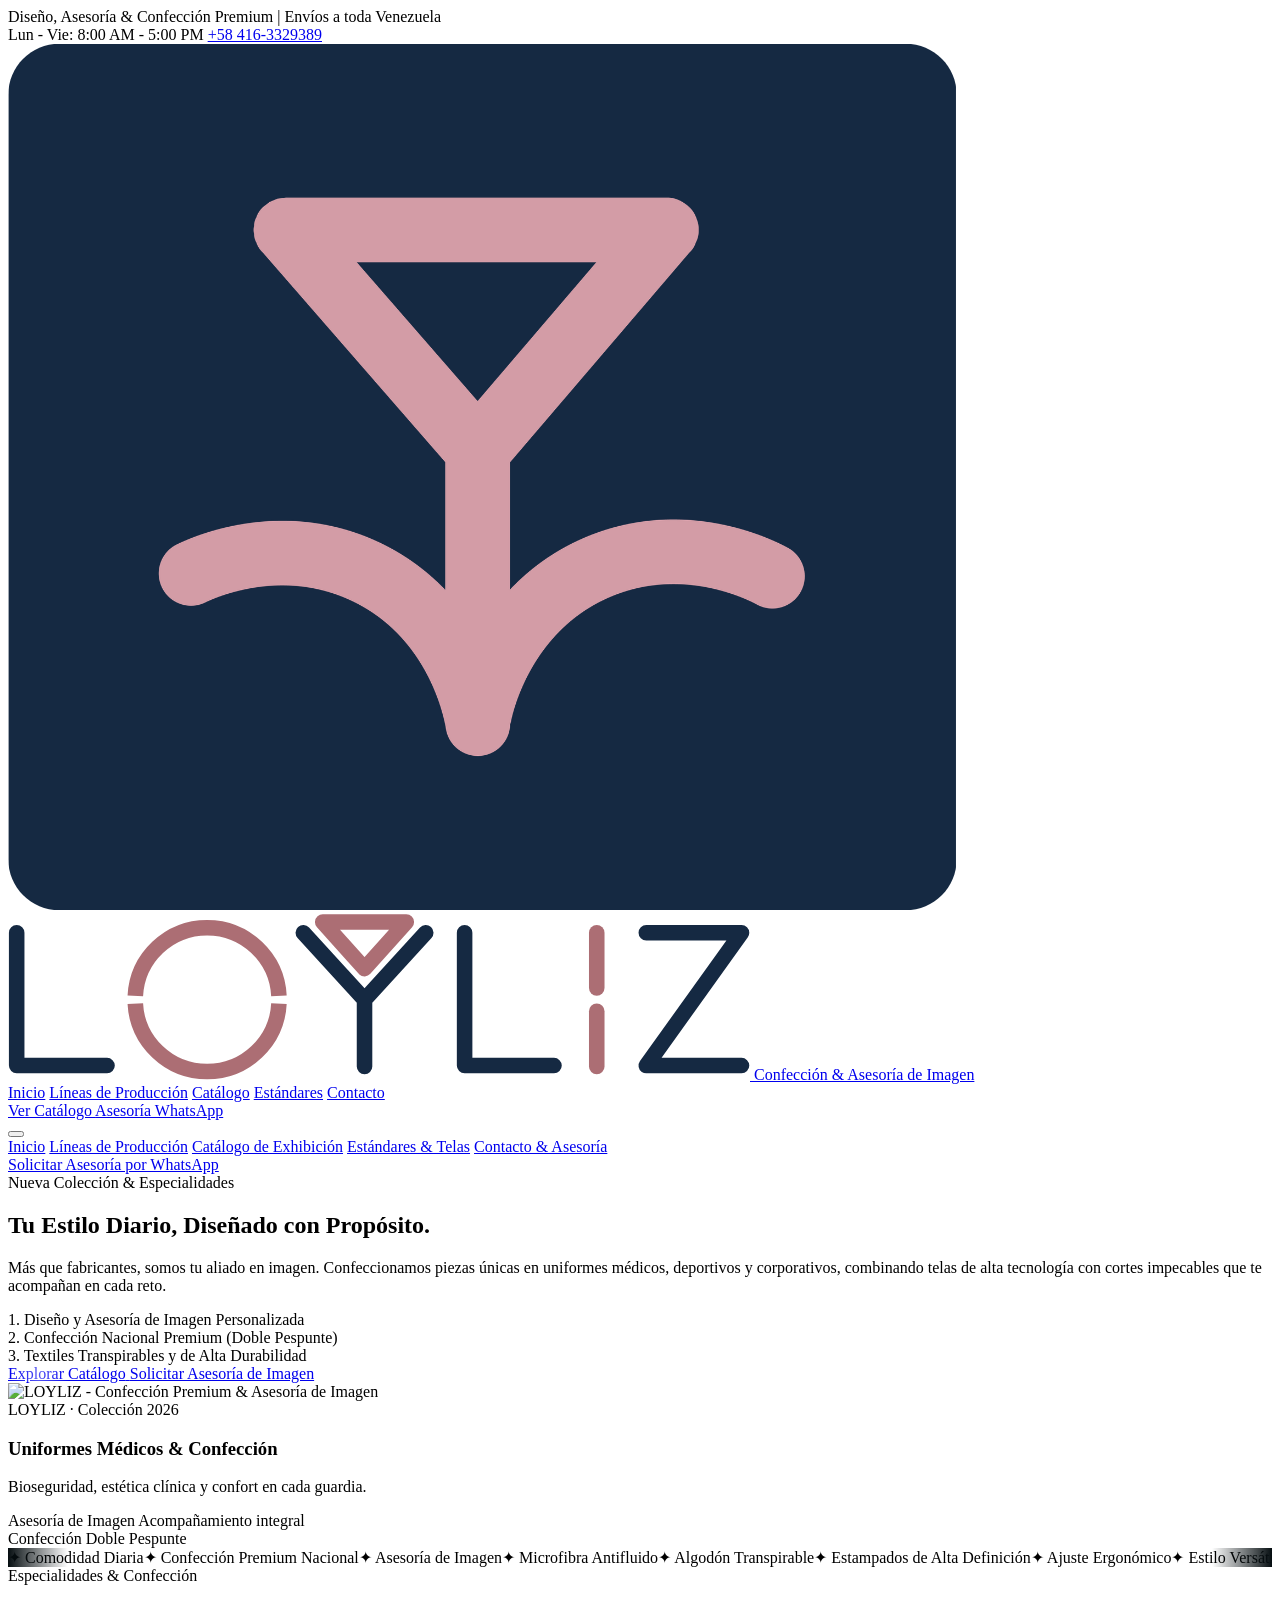
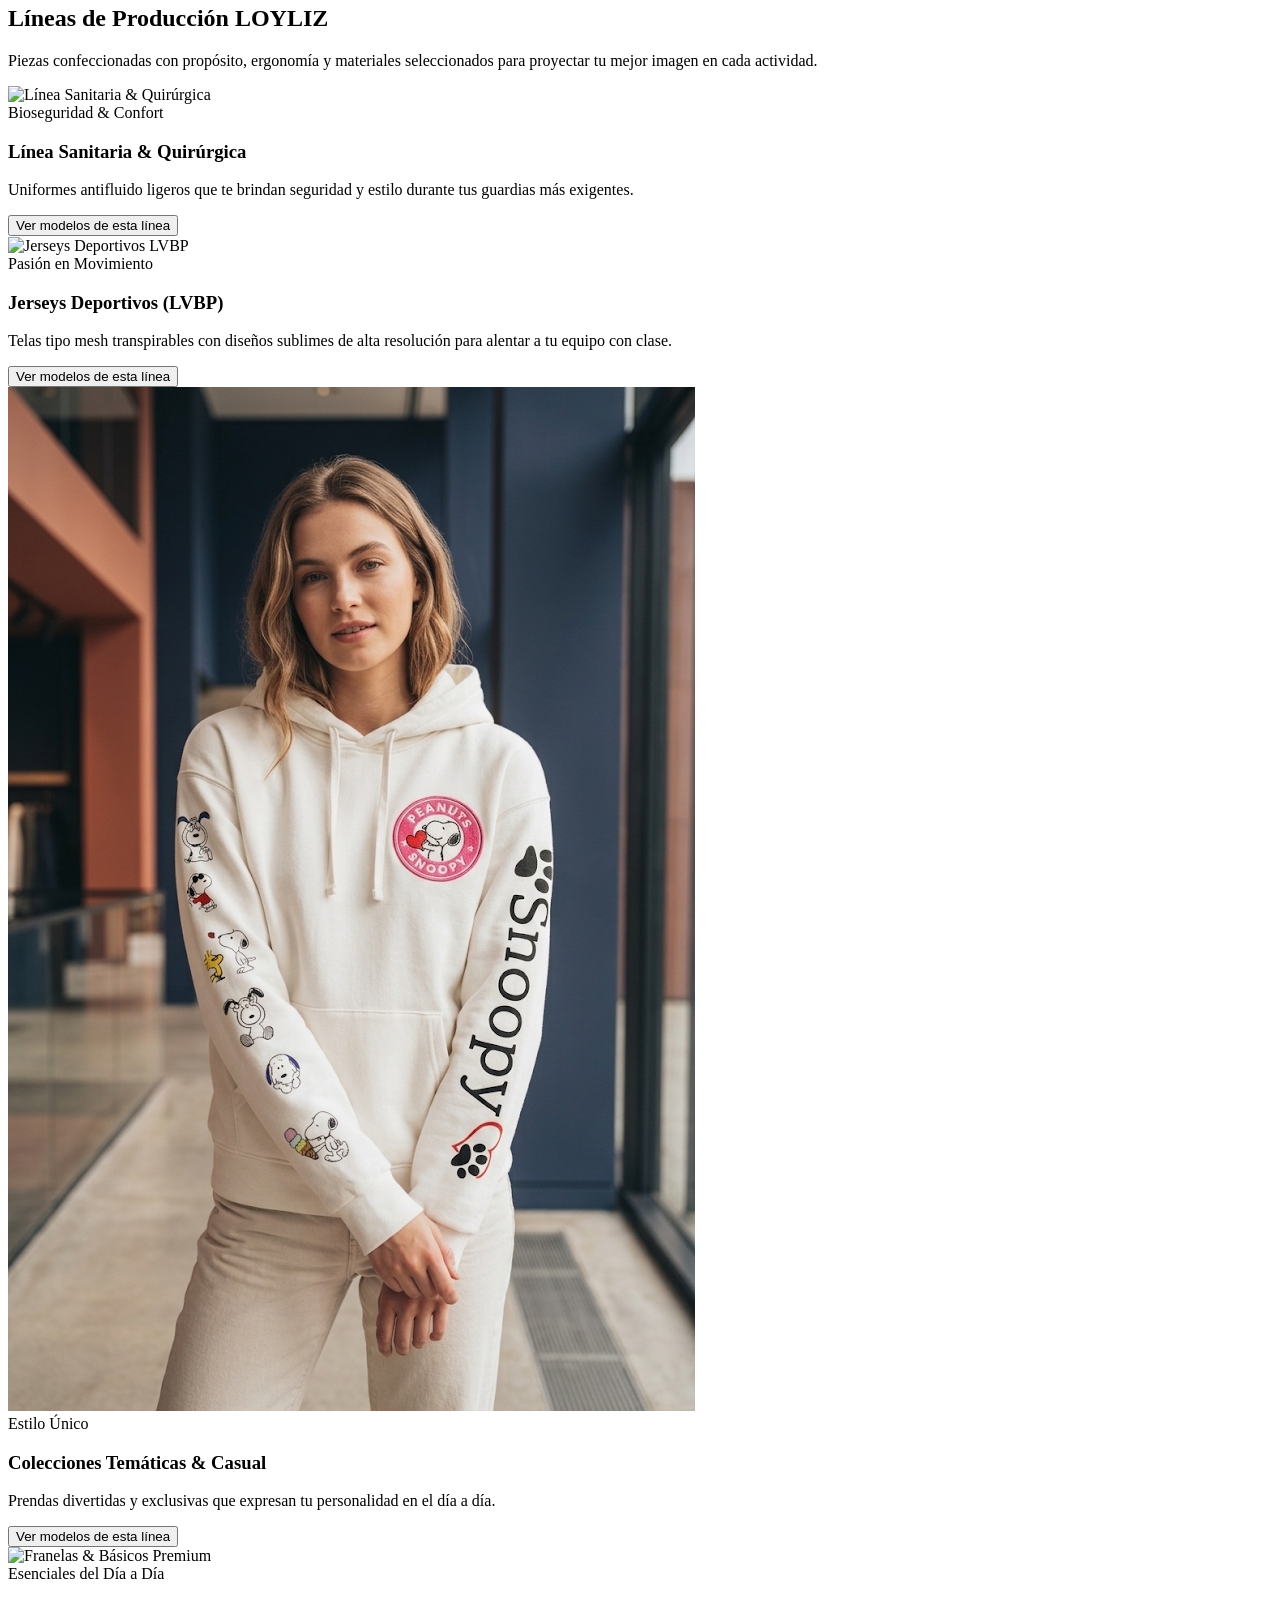
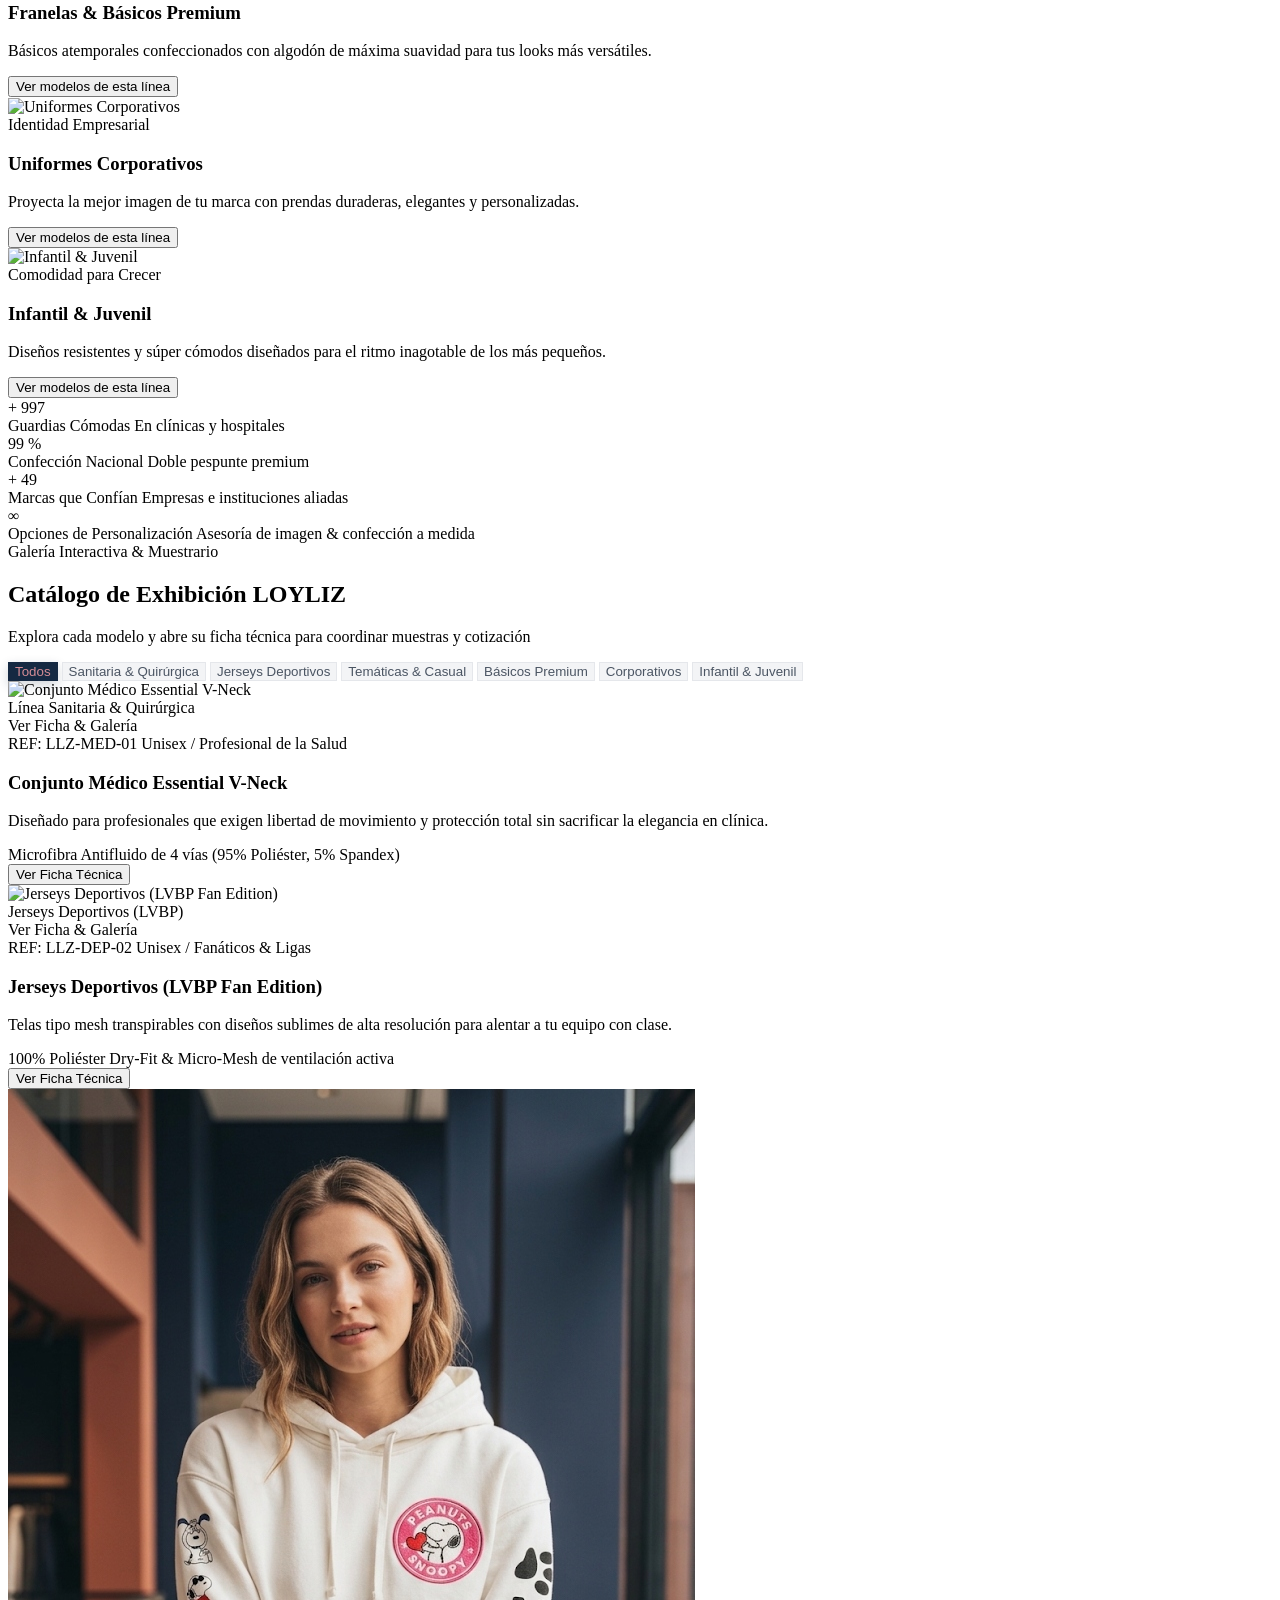
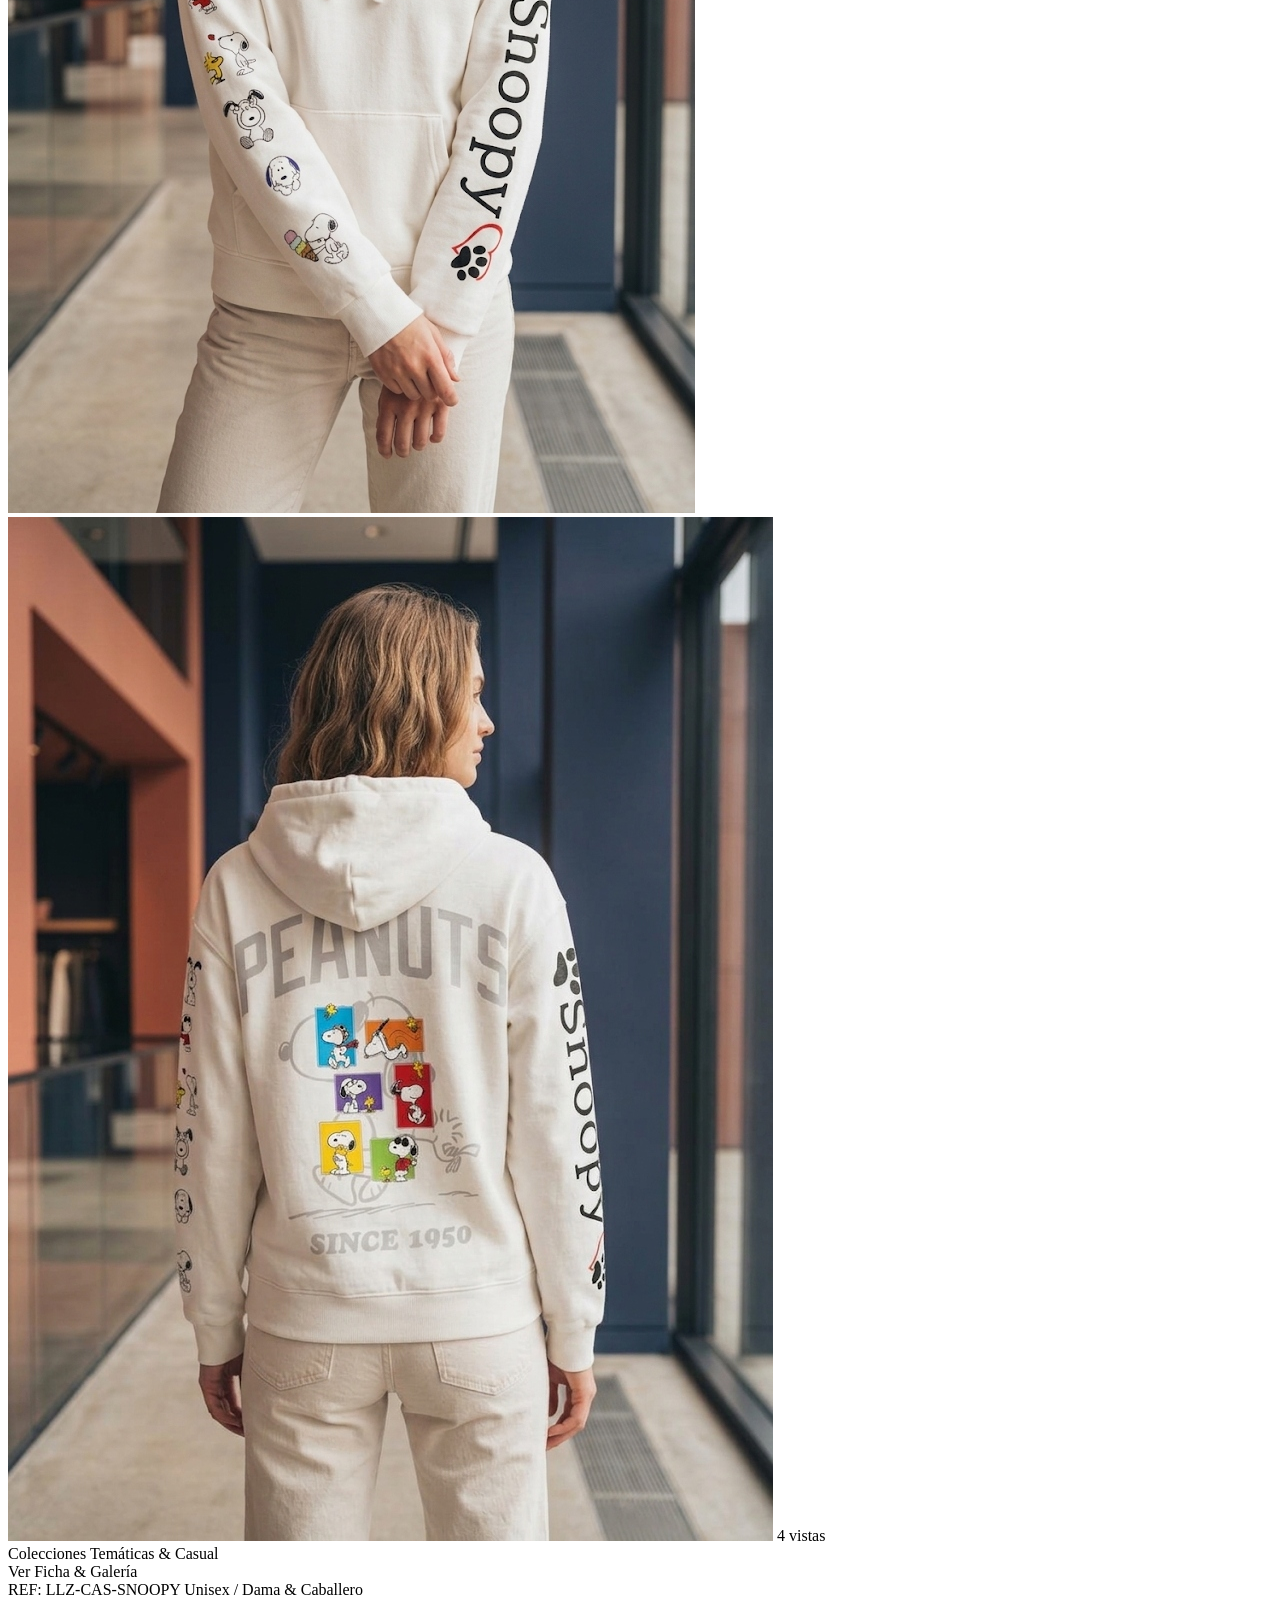
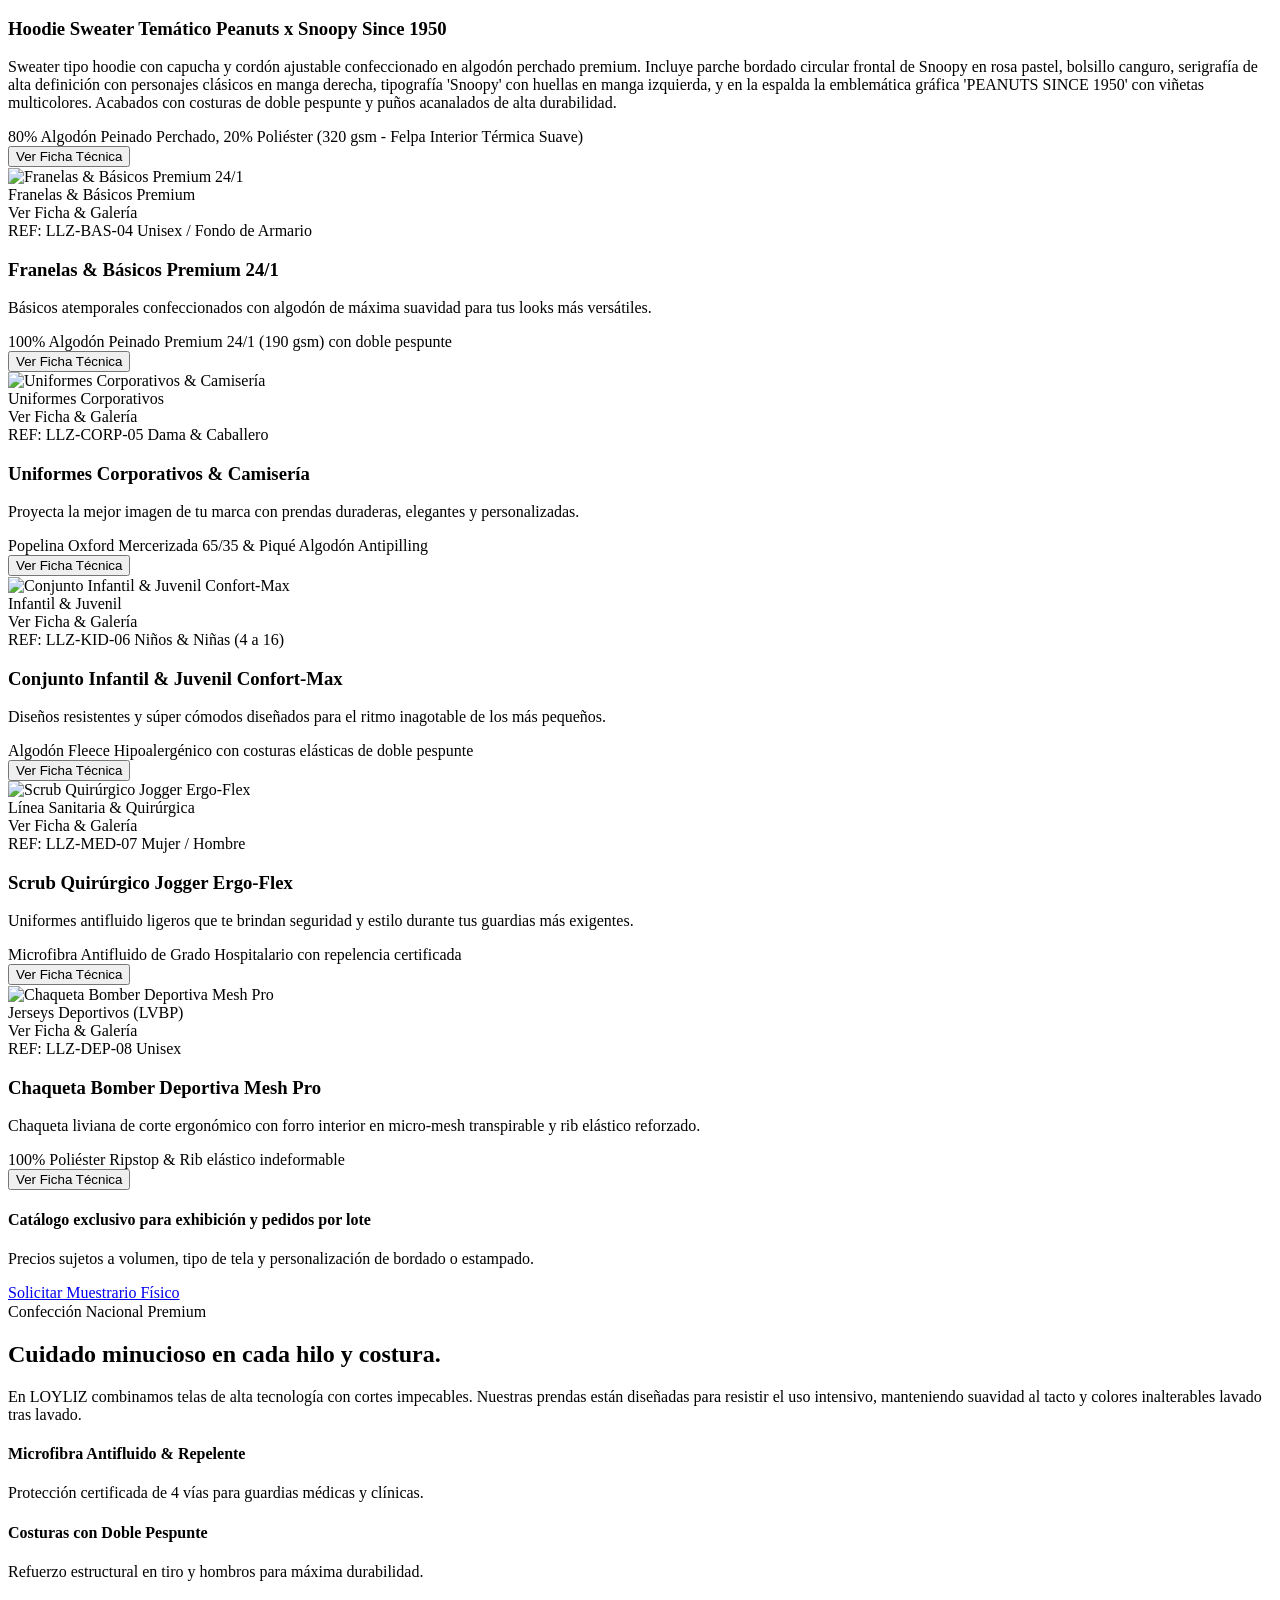
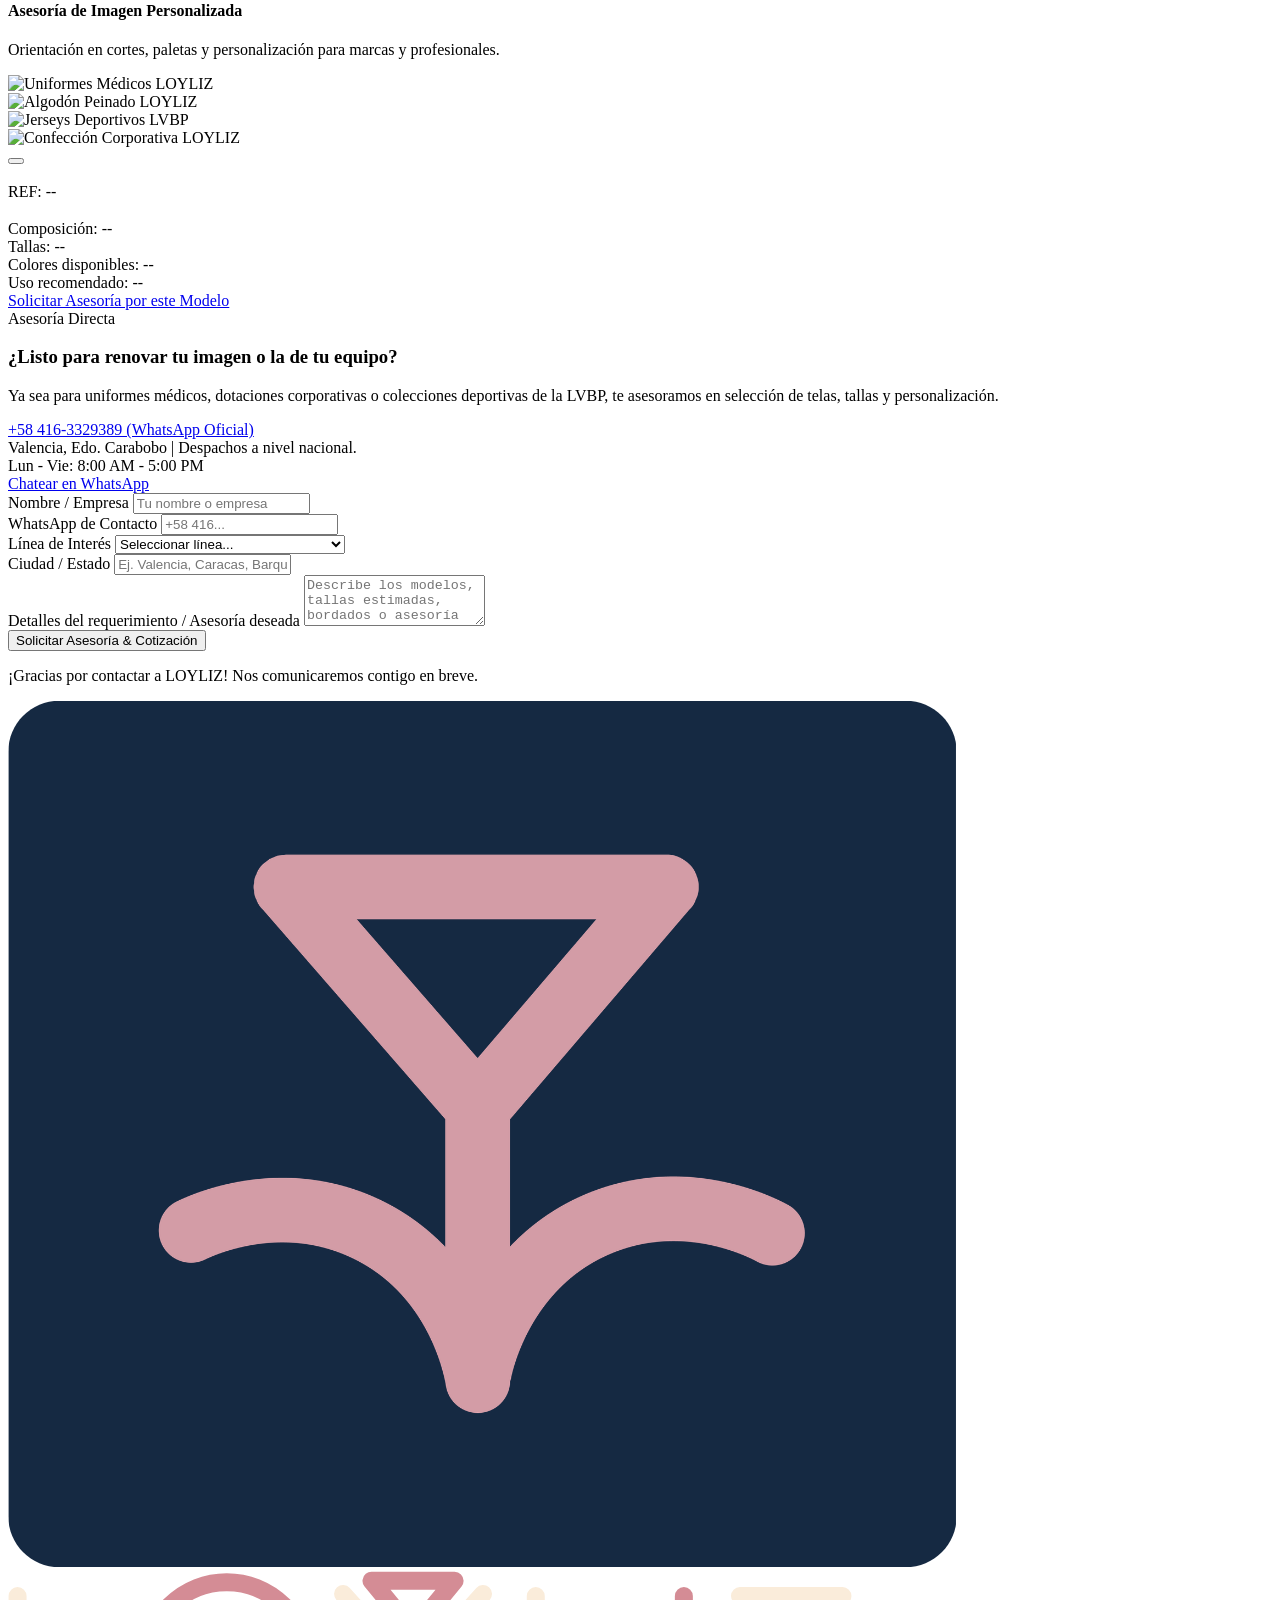
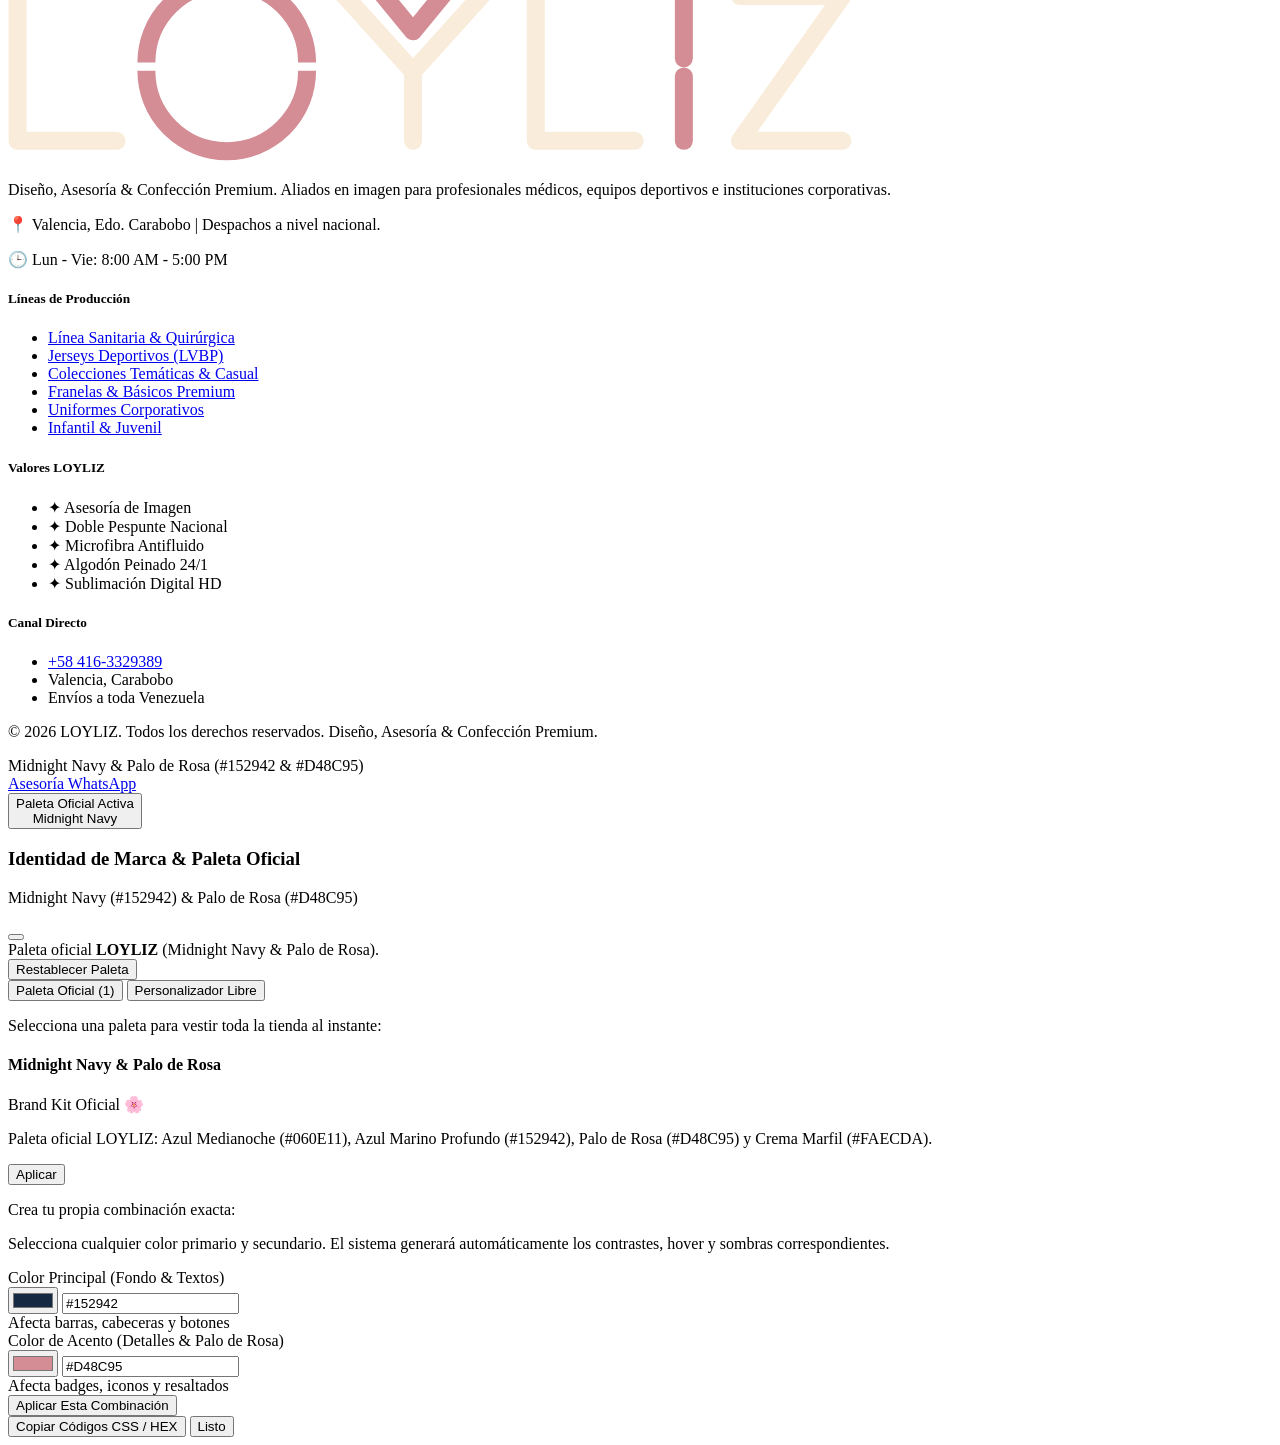
==== commit 69346504: "cambios" ====
--- a/index.html
+++ b/index.html
@@ -5,6 +5,8 @@
     <meta charset="UTF-8">
     <meta name="viewport" content="width=device-width, initial-scale=1.0">
     <title>LOYLIZ | Confección Premium & Asesoría de Imagen</title>
+    <!-- Favicon -->
+    <link rel="icon" type="image/png" href="img/productos/sweater-snoopy/Logos/florfondoazul.png">
     <!-- Google Fonts: Montserrat (Títulos) & Open Sans (Cuerpo) -->
     <link rel="preconnect" href="https://fonts.googleapis.com">
     <link rel="preconnect" href="https://fonts.gstatic.com" crossorigin>
@@ -72,18 +74,16 @@
         <div class="max-w-7xl mx-auto px-4 sm:px-6 lg:px-8">
             <div class="flex justify-between items-center h-20">
                 <!-- Logo LOYLIZ -->
-                <a href="#" class="flex items-center gap-3.5 group">
-                    <div
-                        class="w-10 h-10 rounded-xl bg-brand-navy flex items-center justify-center text-brand-gold font-display font-extrabold text-xl shadow-md group-hover:scale-105 transition-transform border border-brand-gold/40">
-                        L
-                    </div>
-                    <div>
+                <a href="#" class="flex items-center gap-2.5 sm:gap-3 group" title="LOYLIZ - Confección & Asesoría de Imagen">
+                    <img src="img/productos/sweater-snoopy/Logos/florfondoazul.png"
+                        alt="Imagotipo LOYLIZ"
+                        class="w-10 h-10 sm:w-11 sm:h-11 rounded-xl object-contain shadow-sm group-hover:scale-105 transition-transform shrink-0">
+                    <div class="flex flex-col items-start justify-center">
+                        <img src="img/productos/sweater-snoopy/Logos/AzulLogo.png"
+                            alt="LOYLIZ"
+                            class="h-7 sm:h-7.5 w-auto object-contain">
                         <span
-                            class="block font-display font-extrabold text-2xl tracking-wider text-brand-navy leading-none">
-                            LOY<span class="text-brand-gold font-bold">LIZ</span>
-                        </span>
-                        <span
-                            class="text-[9px] uppercase tracking-[0.28em] text-gray-400 font-semibold block mt-1">Confección
+                            class="text-[8.5px] uppercase tracking-[0.14em] text-gray-400 font-semibold block mt-0.5 whitespace-nowrap">Confección
                             & Asesoría de Imagen</span>
                     </div>
                 </a>
@@ -1018,14 +1018,15 @@
             <div class="grid grid-cols-1 md:grid-cols-2 lg:grid-cols-5 gap-10 pb-12 border-b border-white/10">
                 <!-- Col 1: Brand Info -->
                 <div class="lg:col-span-2 space-y-4">
-                    <div class="flex items-center gap-3">
-                        <div
-                            class="w-10 h-10 rounded-xl bg-brand-navy flex items-center justify-center text-brand-gold font-display font-extrabold text-xl border border-brand-gold/40">
-                            L
-                        </div>
-                        <span class="font-display font-extrabold text-2xl tracking-wider text-white">
-                            LOY<span class="text-brand-gold">LIZ</span>
-                        </span>
+                    <div class="flex items-center gap-2.5">
+                        <img src="img/productos/sweater-snoopy/Logos/florfondoazul.png"
+                            alt="Imagotipo LOYLIZ"
+                            class="w-10 h-10 rounded-xl object-contain shadow-md border border-brand-gold/30 shrink-0">
+                        <div class="flex flex-col items-start justify-center">
+                            <img src="img/productos/sweater-snoopy/Logos/BlancoLogo.png"
+                                alt="LOYLIZ"
+                                class="h-7 w-auto object-contain">
+                        </div>
                     </div>
                     <p class="text-gray-300 text-xs sm:text-sm leading-relaxed max-w-sm">
                         Diseño, Asesoría & Confección Premium. Aliados en imagen para profesionales médicos, equipos
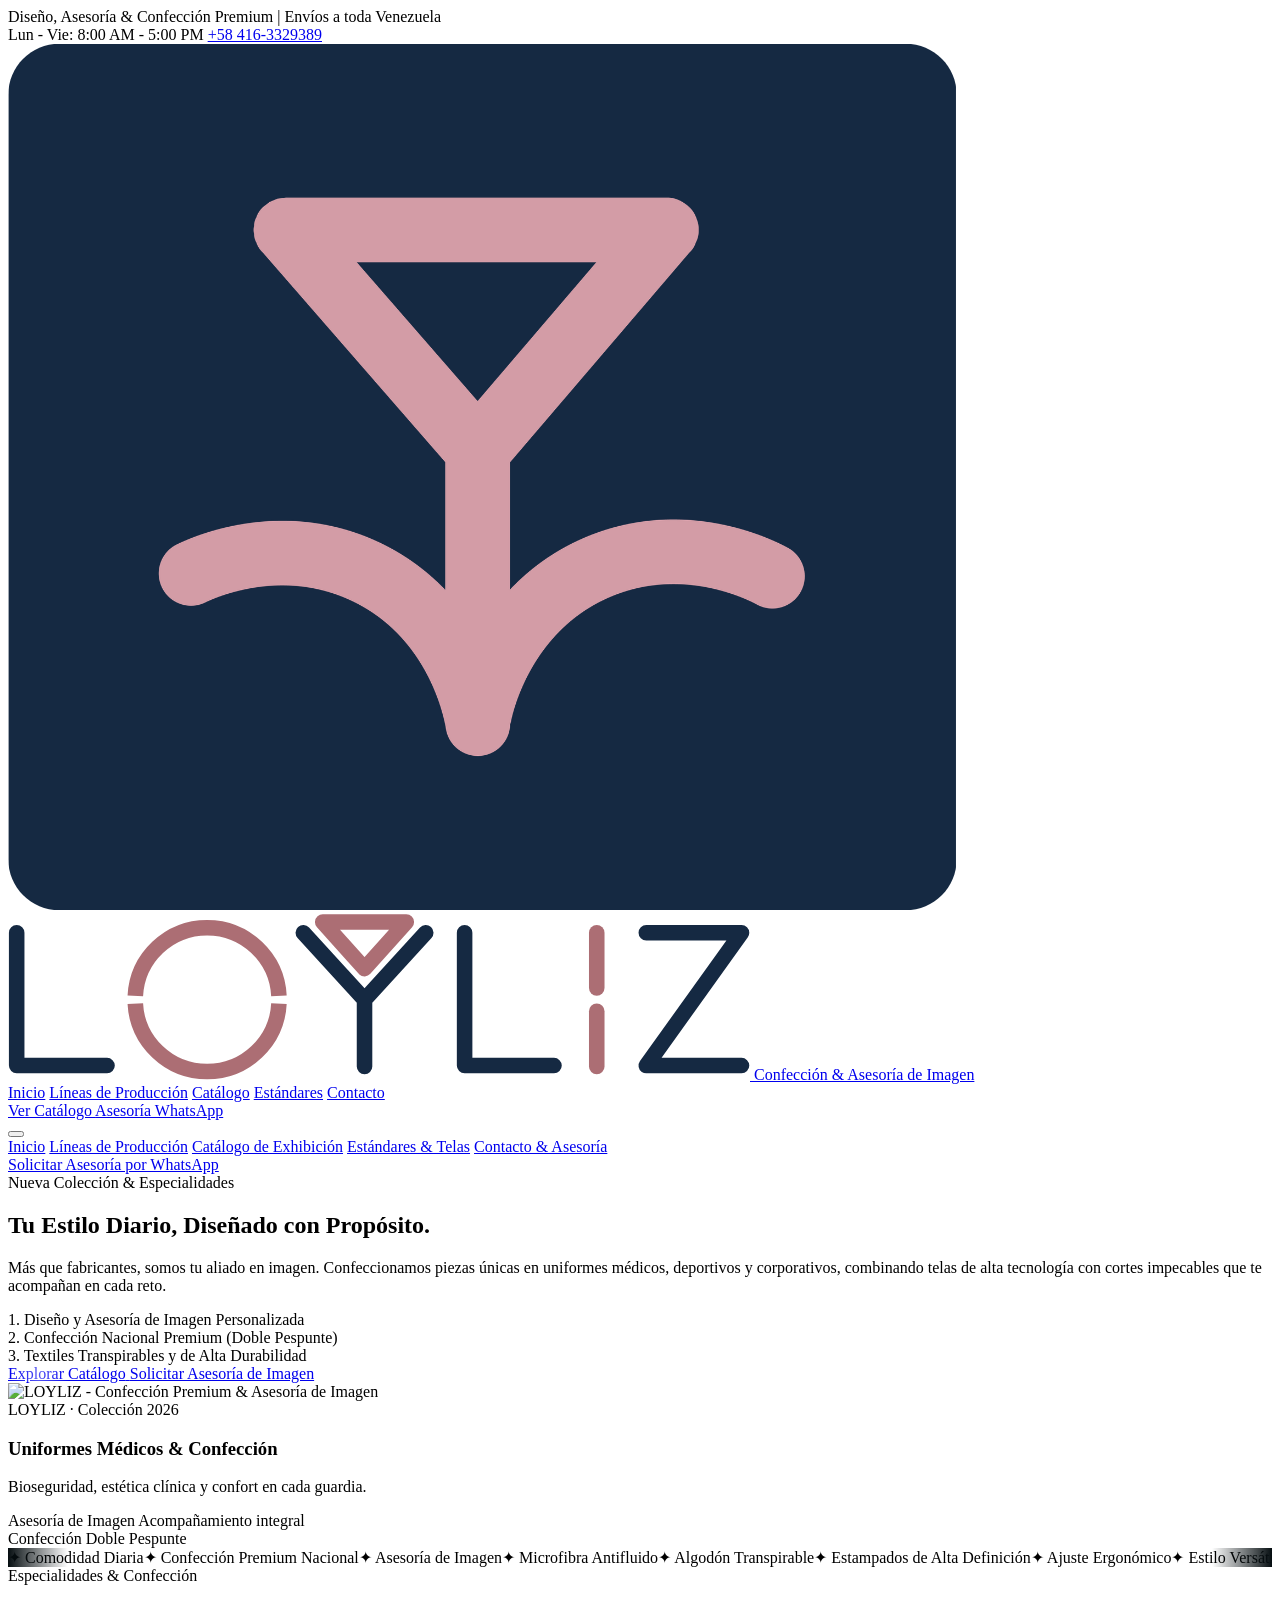
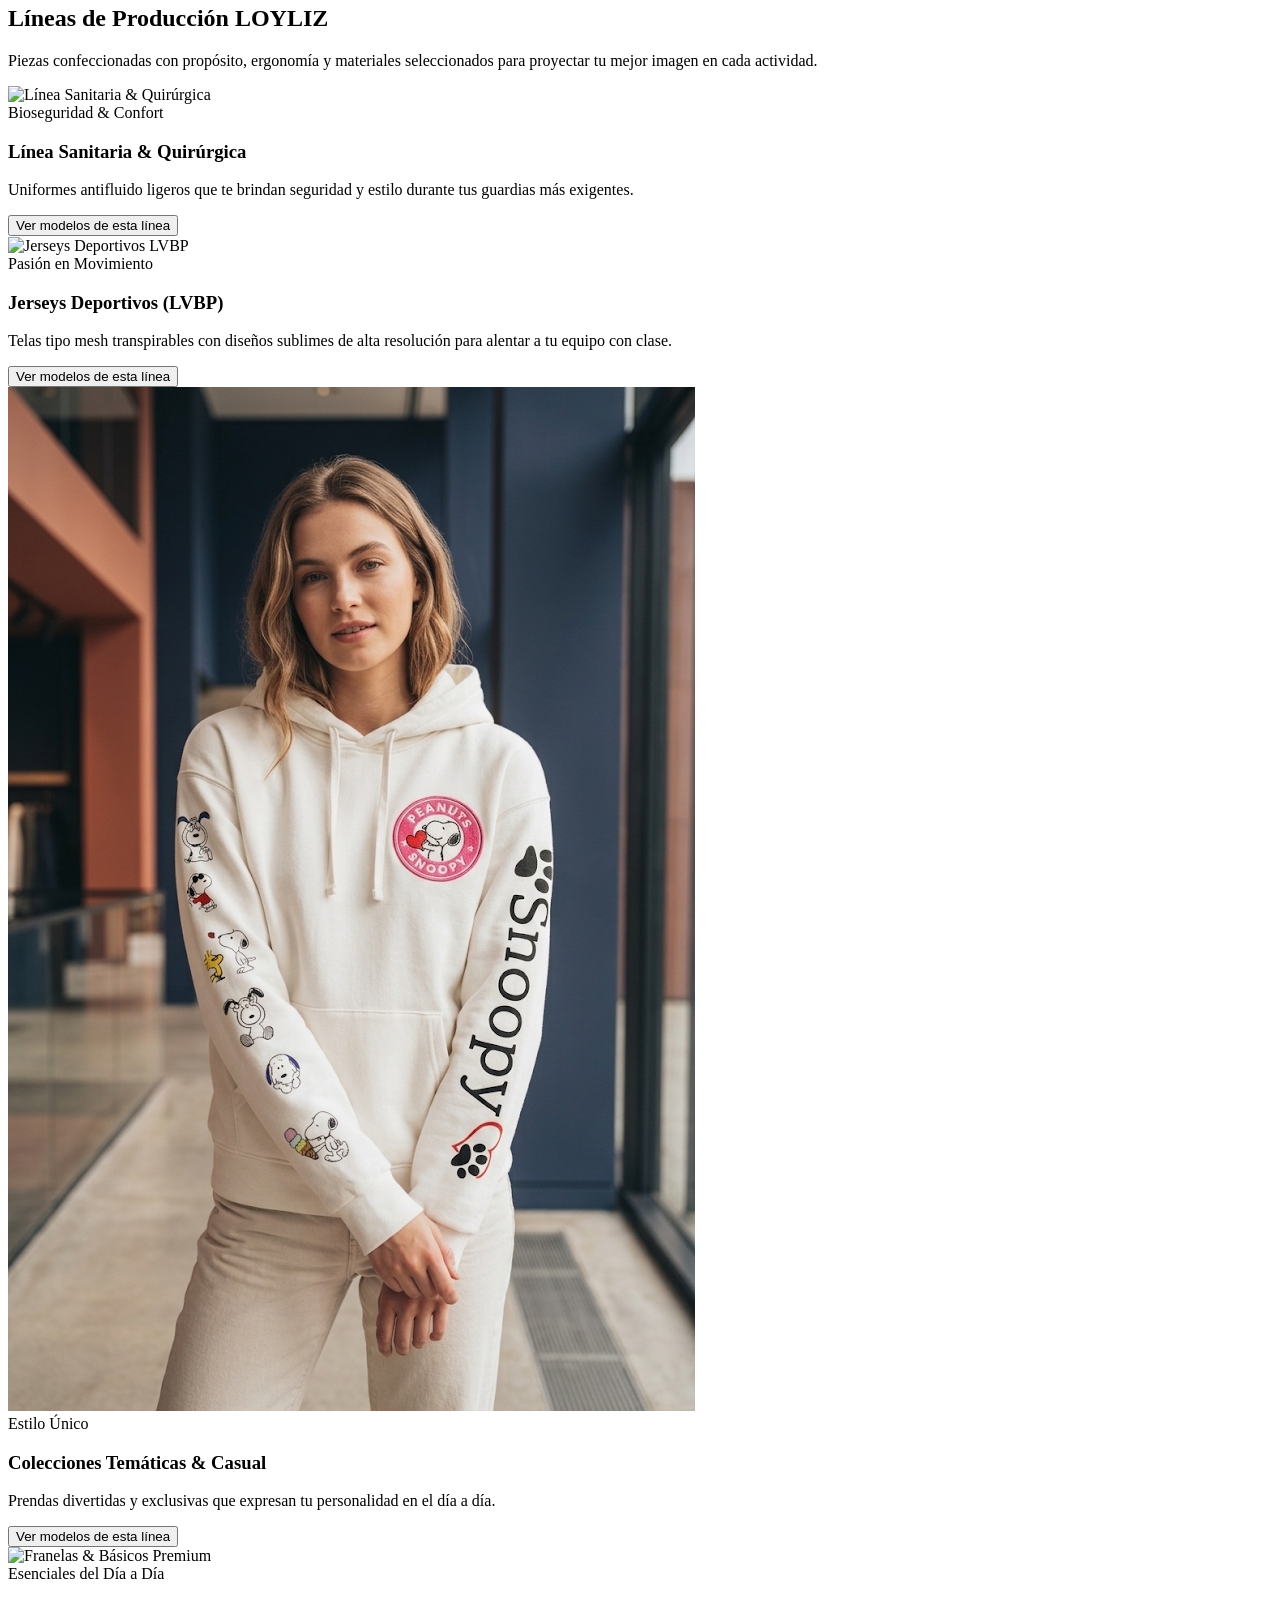
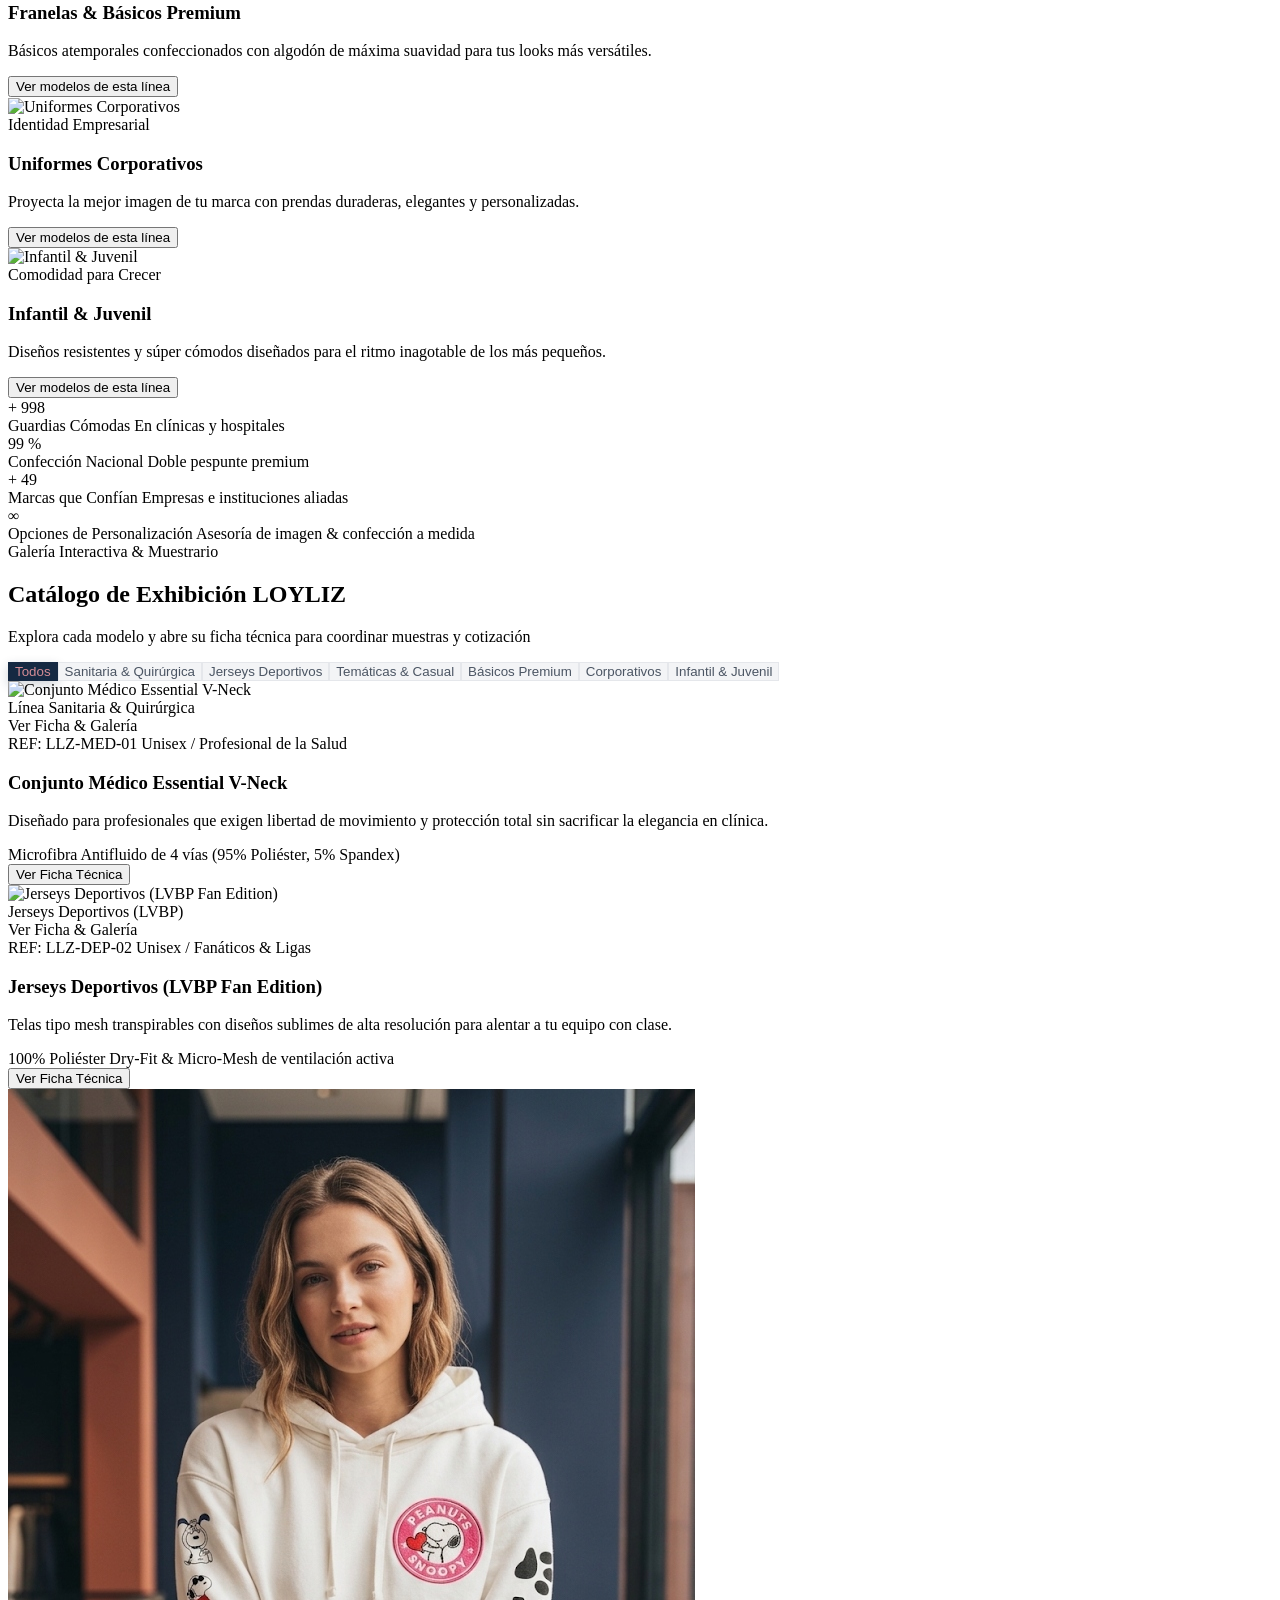
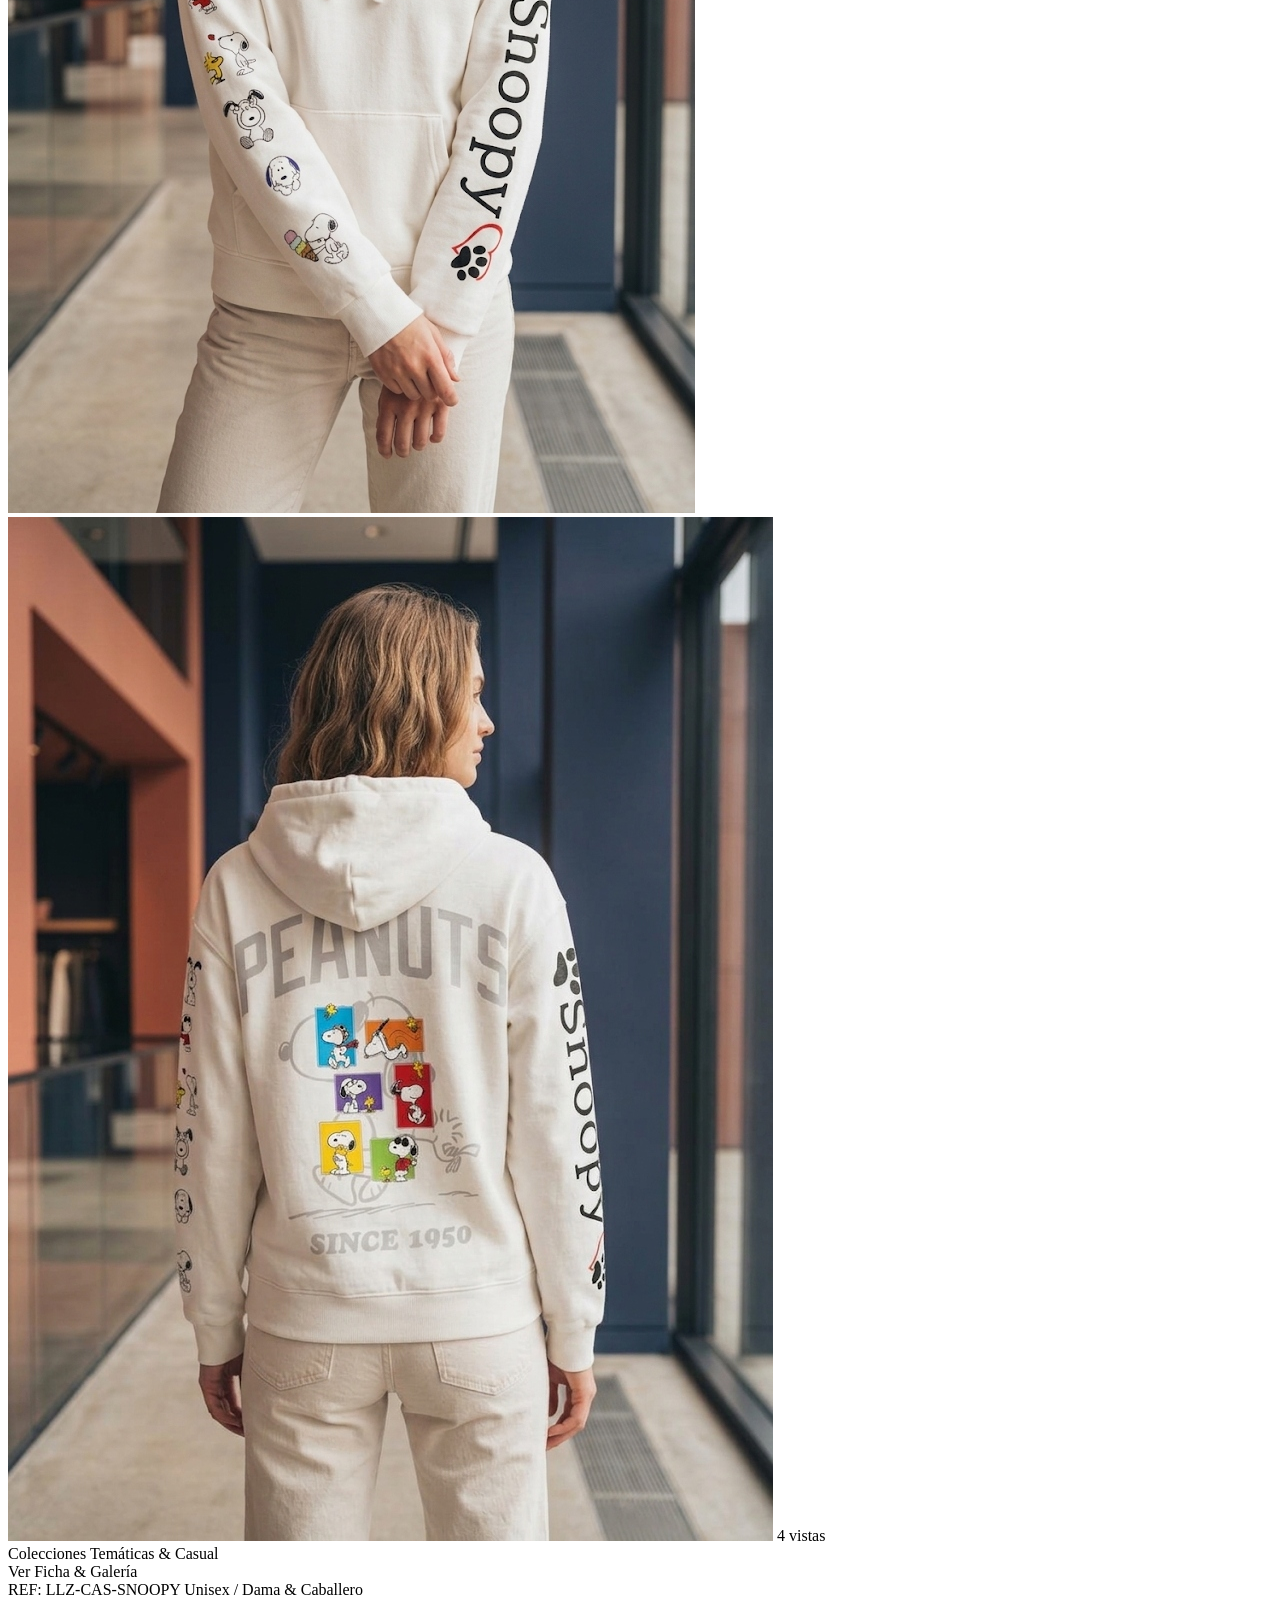
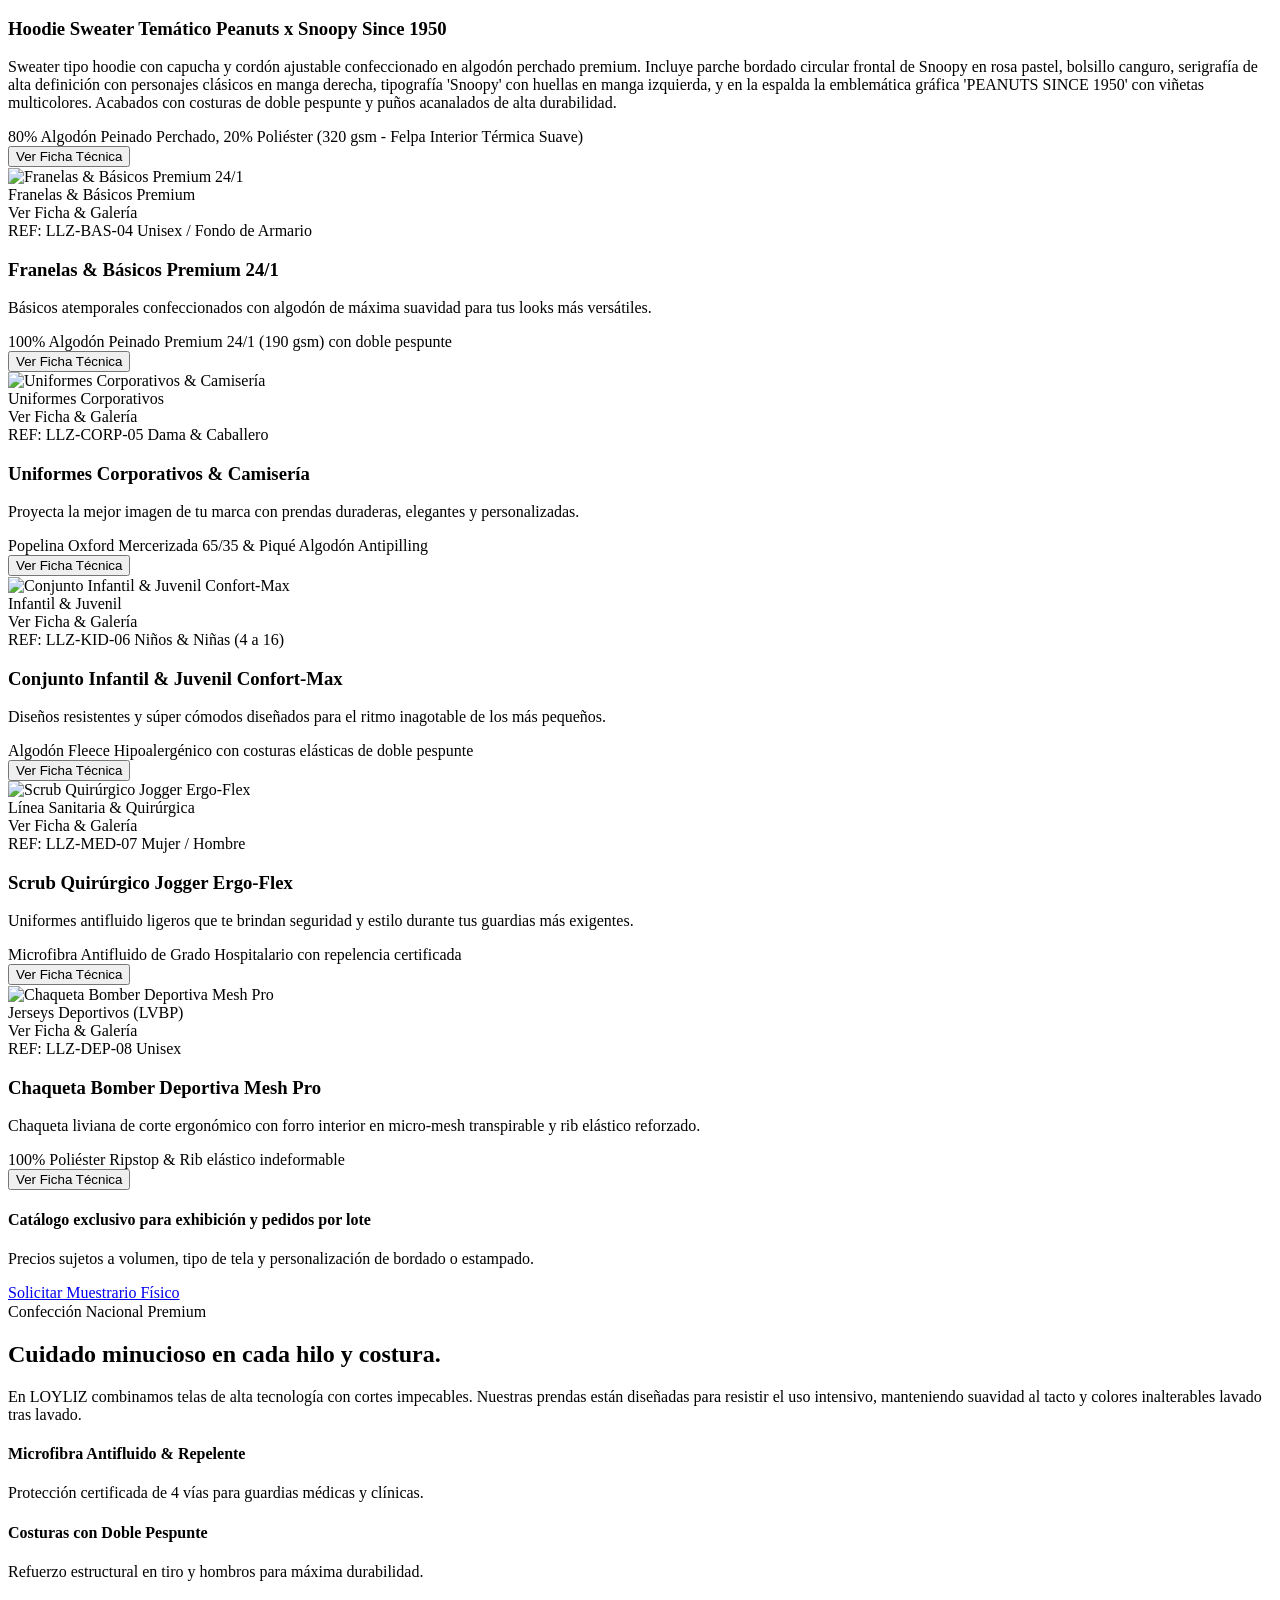
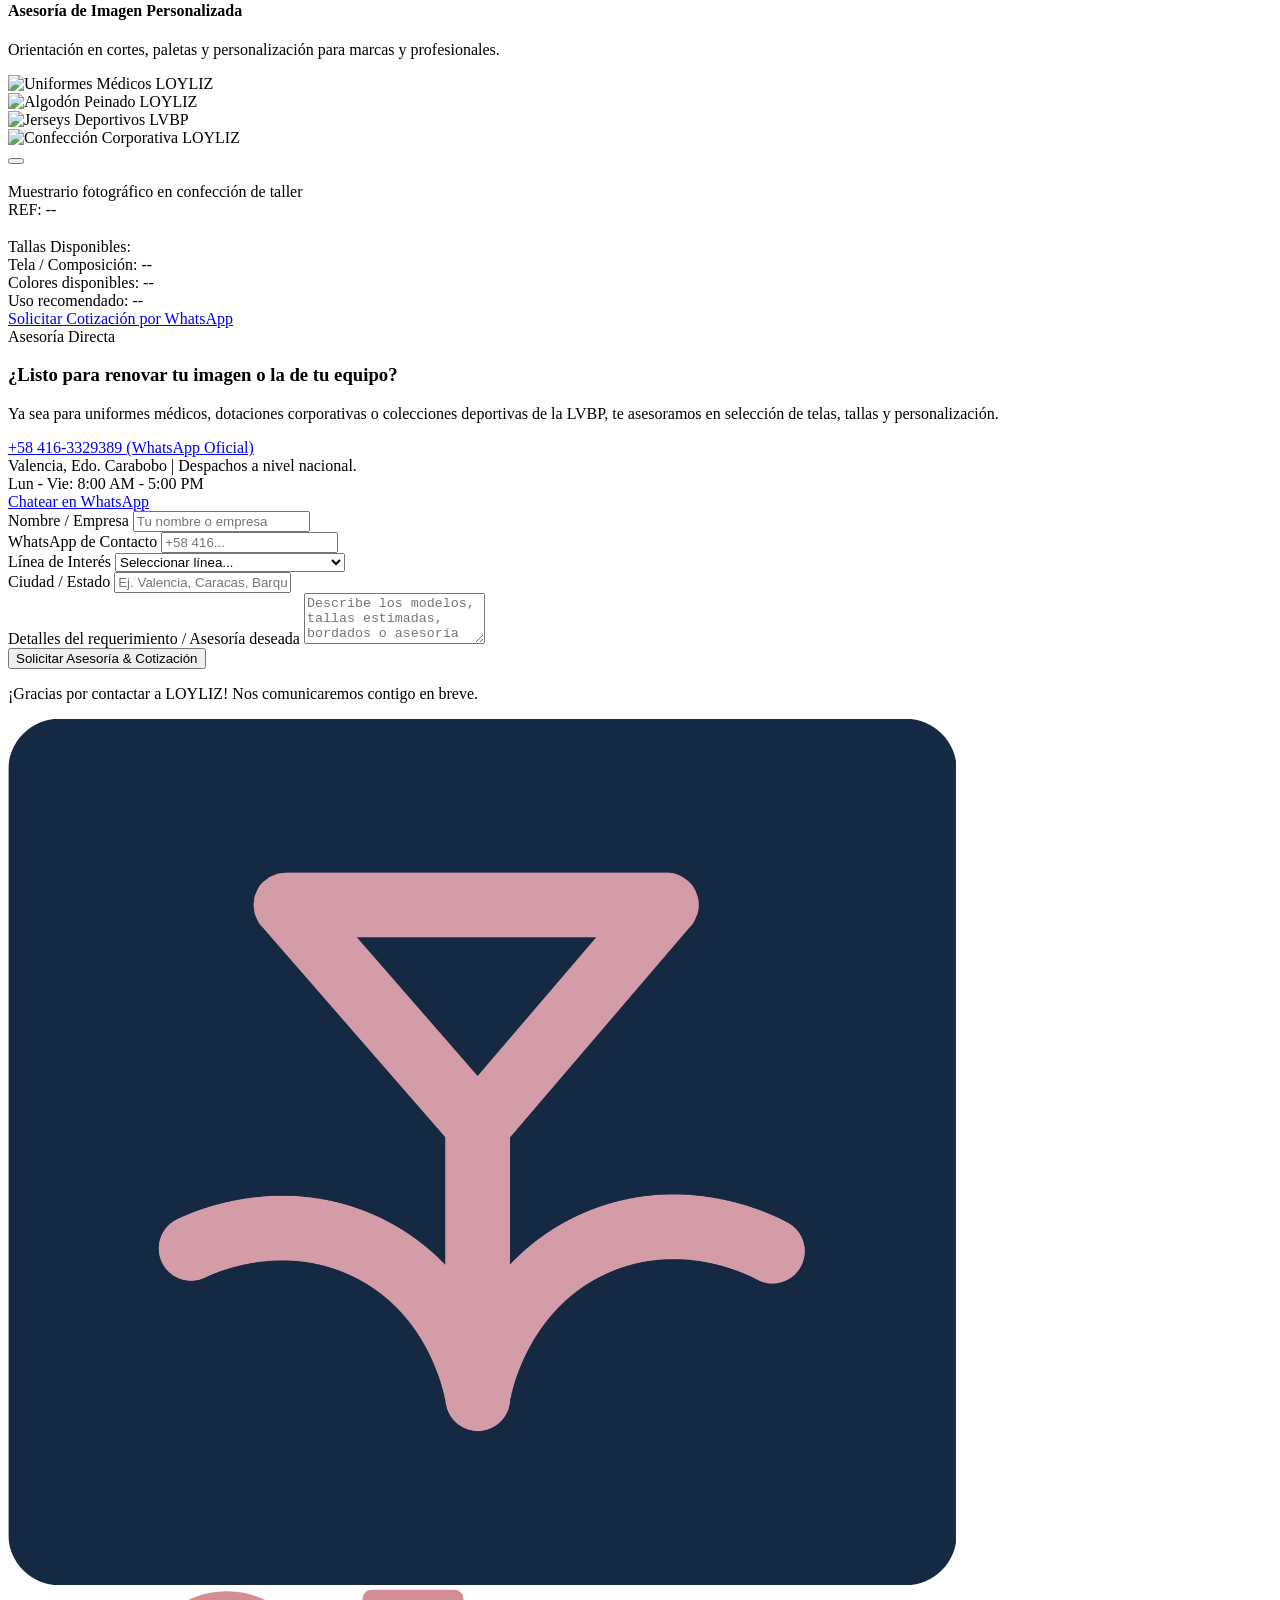
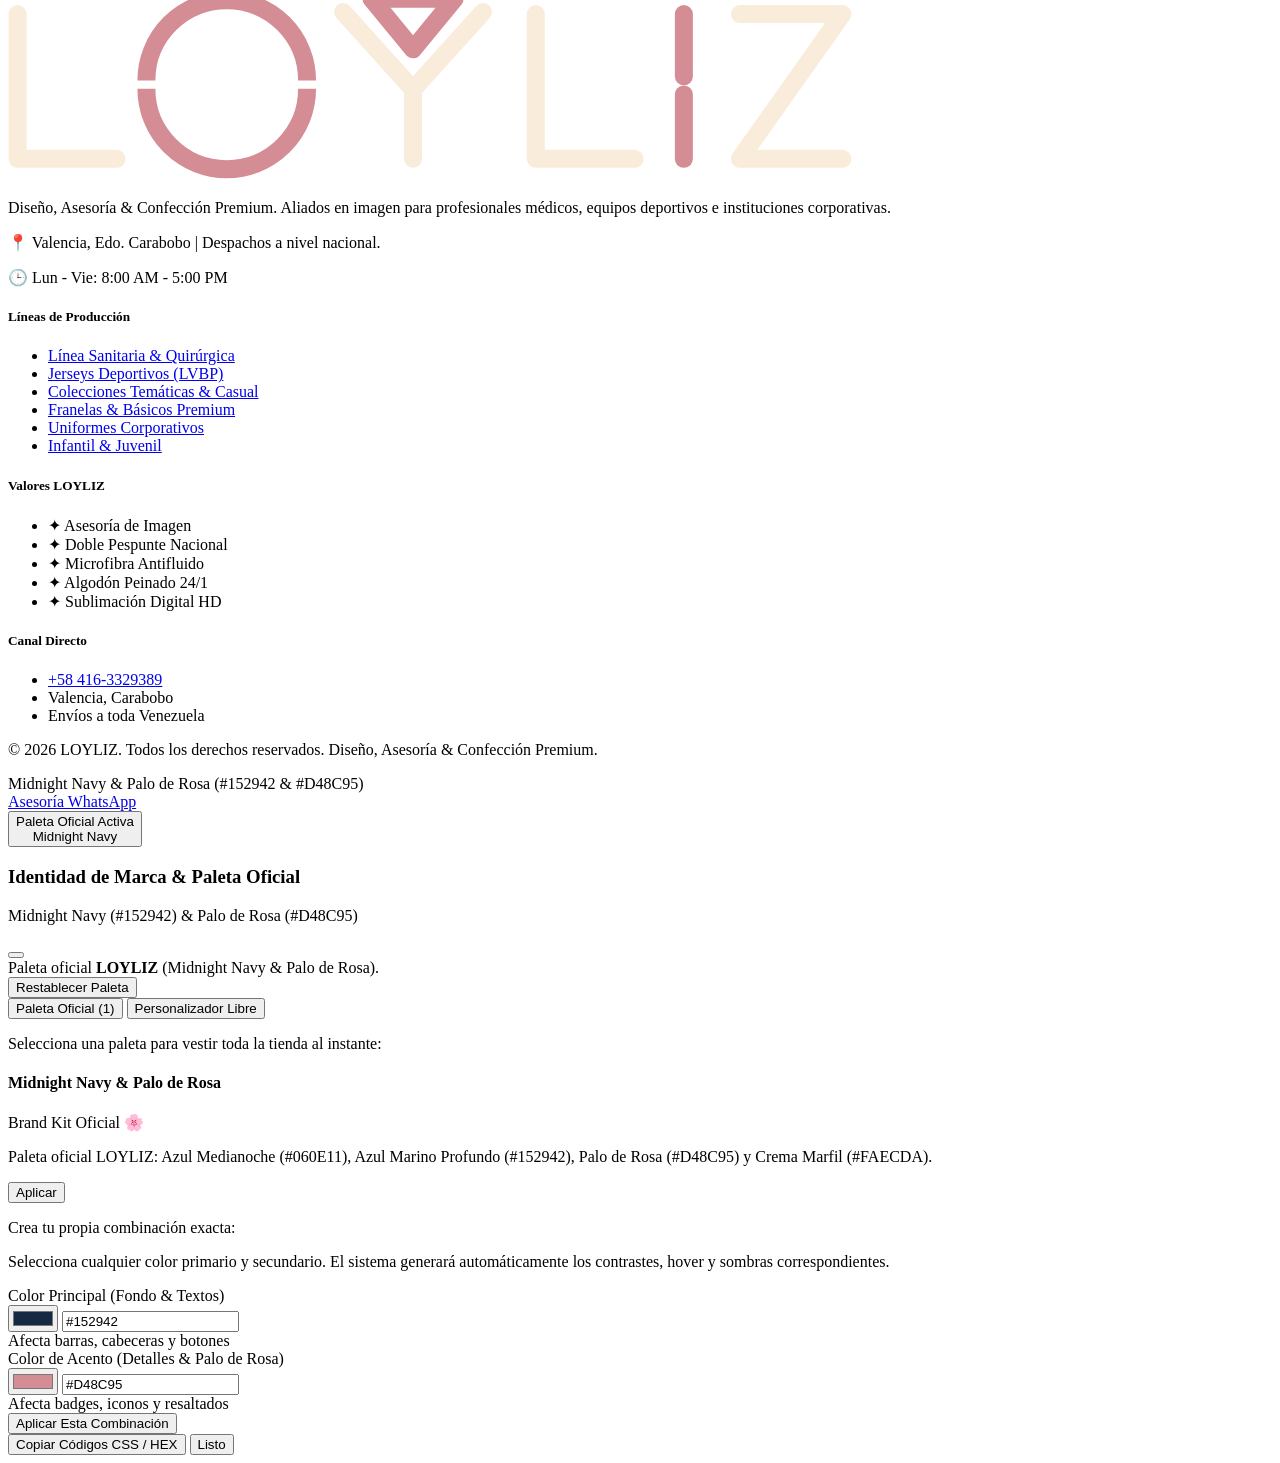
==== commit 6c9e20e6: "feat(supabase): integrar catalogo dinamico y modal de inspeccion tecnica con Supabase REST API" ====
--- a/index.html
+++ b/index.html
@@ -1,6 +1,5 @@
 <!DOCTYPE html>
 <html lang="es" class="scroll-smooth">
-
 <head>
     <meta charset="UTF-8">
     <meta name="viewport" content="width=device-width, initial-scale=1.0">
@@ -10,9 +9,7 @@
     <!-- Google Fonts: Montserrat (Títulos) & Open Sans (Cuerpo) -->
     <link rel="preconnect" href="https://fonts.googleapis.com">
     <link rel="preconnect" href="https://fonts.gstatic.com" crossorigin>
-    <link
-        href="https://fonts.googleapis.com/css2?family=Montserrat:wght@400;500;600;700;800&family=Open+Sans:wght@300;400;500;600;700&display=swap"
-        rel="stylesheet">
+    <link href="https://fonts.googleapis.com/css2?family=Montserrat:wght@400;500;600;700;800&family=Open+Sans:wght@300;400;500;600;700&display=swap" rel="stylesheet">
     <!-- Tailwind CSS CDN -->
     <script src="https://cdn.tailwindcss.com"></script>
     <script>
@@ -42,14 +39,11 @@
     <!-- Custom CSS -->
     <link rel="stylesheet" href="css/styles.css">
 </head>
-
-<body
-    class="bg-white text-gray-800 font-sans antialiased overflow-x-hidden selection:bg-brand-gold selection:text-brand-navy">
+<body class="bg-white text-gray-800 font-sans antialiased overflow-x-hidden selection:bg-brand-gold selection:text-brand-navy">
 
     <!-- Top Announcement Bar -->
     <div class="bg-brand-navy text-xs text-gray-200 py-2.5 border-b border-brand-gold/30">
-        <div
-            class="max-w-7xl mx-auto px-4 sm:px-6 lg:px-8 flex flex-col sm:flex-row justify-between items-center gap-1.5">
+        <div class="max-w-7xl mx-auto px-4 sm:px-6 lg:px-8 flex flex-col sm:flex-row justify-between items-center gap-1.5">
             <div class="flex items-center space-x-2">
                 <span class="inline-block w-2 h-2 rounded-full bg-brand-gold animate-pulse"></span>
                 <span class="tracking-wider uppercase text-[11px] font-semibold text-gray-100">
@@ -57,11 +51,8 @@
                 </span>
             </div>
             <div class="flex items-center space-x-6 text-xs text-gray-300">
-                <span class="flex items-center gap-1.5 font-medium"><i data-lucide="clock"
-                        class="w-3.5 h-3.5 text-brand-gold"></i> Lun - Vie: 8:00 AM - 5:00 PM</span>
-                <a href="https://api.whatsapp.com/send?phone=584163329389&text=%C2%A1Hola%20LOYLIZ!%20Quiero%20recibir%20asesor%C3%ADa%20para%20renovar%20mis%20prendas%2Funiformes."
-                    target="_blank"
-                    class="hover:text-brand-gold transition-colors flex items-center gap-1 font-semibold text-white">
+                <span class="flex items-center gap-1.5 font-medium"><i data-lucide="clock" class="w-3.5 h-3.5 text-brand-gold"></i> Lun - Vie: 8:00 AM - 5:00 PM</span>
+                <a href="https://api.whatsapp.com/send?phone=584163329389&text=%C2%A1Hola%20LOYLIZ!%20Quiero%20recibir%20asesor%C3%ADa%20para%20renovar%20mis%20prendas%2Funiformes." target="_blank" class="hover:text-brand-gold transition-colors flex items-center gap-1 font-semibold text-white">
                     <i data-lucide="message-circle" class="w-3.5 h-3.5 text-brand-gold"></i> +58 416-3329389
                 </a>
             </div>
@@ -69,8 +60,7 @@
     </div>
 
     <!-- Main Navigation Header -->
-    <header id="main-header"
-        class="sticky top-0 z-40 bg-white/95 backdrop-blur-md transition-all duration-300 border-b border-gray-100 shadow-sm">
+    <header id="main-header" class="sticky top-0 z-40 bg-white/95 backdrop-blur-md transition-all duration-300 border-b border-gray-100 shadow-sm">
         <div class="max-w-7xl mx-auto px-4 sm:px-6 lg:px-8">
             <div class="flex justify-between items-center h-20">
                 <!-- Logo LOYLIZ -->
@@ -83,35 +73,25 @@
                             alt="LOYLIZ"
                             class="h-7 sm:h-7.5 w-auto object-contain">
                         <span
-                            class="text-[8.5px] uppercase tracking-[0.14em] text-gray-400 font-semibold block mt-0.5 whitespace-nowrap">Confección
-                            & Asesoría de Imagen</span>
+                            class="text-[8.5px] uppercase tracking-[0.14em] text-gray-400 font-semibold block mt-0.5 whitespace-nowrap">Confección & Asesoría de Imagen</span>
                     </div>
                 </a>
 
                 <!-- Desktop Menu -->
                 <nav class="hidden md:flex items-center space-x-8 text-sm font-semibold">
-                    <a href="#inicio"
-                        class="text-brand-navy font-bold hover:text-brand-navy transition relative py-1 after:content-[''] after:absolute after:bottom-0 after:left-0 after:w-full after:h-0.5 after:bg-brand-gold">Inicio</a>
-                    <a href="#rubros"
-                        class="text-gray-600 hover:text-brand-navy transition hover:-translate-y-0.5">Líneas de
-                        Producción</a>
-                    <a href="#catalogo"
-                        class="text-gray-600 hover:text-brand-navy transition hover:-translate-y-0.5">Catálogo</a>
-                    <a href="#calidad"
-                        class="text-gray-600 hover:text-brand-navy transition hover:-translate-y-0.5">Estándares</a>
-                    <a href="#contacto"
-                        class="text-gray-600 hover:text-brand-navy transition hover:-translate-y-0.5">Contacto</a>
+                    <a href="#inicio" class="text-brand-navy font-bold hover:text-brand-navy transition relative py-1 after:content-[''] after:absolute after:bottom-0 after:left-0 after:w-full after:h-0.5 after:bg-brand-gold">Inicio</a>
+                    <a href="#rubros" class="text-gray-600 hover:text-brand-navy transition hover:-translate-y-0.5">Líneas de Producción</a>
+                    <a href="#catalogo" class="text-gray-600 hover:text-brand-navy transition hover:-translate-y-0.5">Catálogo</a>
+                    <a href="#calidad" class="text-gray-600 hover:text-brand-navy transition hover:-translate-y-0.5">Estándares</a>
+                    <a href="#contacto" class="text-gray-600 hover:text-brand-navy transition hover:-translate-y-0.5">Contacto</a>
                 </nav>
 
                 <!-- Action Button -->
                 <div class="hidden lg:flex items-center space-x-4">
-                    <a href="#catalogo"
-                        class="text-xs uppercase tracking-wider font-bold py-2.5 px-5 rounded-full border border-brand-navy text-brand-navy hover:bg-brand-navy hover:text-white transition-all shadow-sm">
+                    <a href="#catalogo" class="text-xs uppercase tracking-wider font-bold py-2.5 px-5 rounded-full border border-brand-navy text-brand-navy hover:bg-brand-navy hover:text-white transition-all shadow-sm">
                         Ver Catálogo
                     </a>
-                    <a href="https://api.whatsapp.com/send?phone=584163329389&text=%C2%A1Hola%20LOYLIZ!%20Quiero%20recibir%20asesor%C3%ADa%20para%20renovar%20mis%20prendas%2Funiformes."
-                        target="_blank"
-                        class="text-xs uppercase tracking-wider font-bold py-2.5 px-5 rounded-full bg-brand-navy text-brand-gold hover:bg-brand-navyDark hover:shadow-lg transition-all flex items-center gap-2 border border-brand-gold/40">
+                    <a href="https://api.whatsapp.com/send?phone=584163329389&text=%C2%A1Hola%20LOYLIZ!%20Quiero%20recibir%20asesor%C3%ADa%20para%20renovar%20mis%20prendas%2Funiformes." target="_blank" class="text-xs uppercase tracking-wider font-bold py-2.5 px-5 rounded-full bg-brand-navy text-brand-gold hover:bg-brand-navyDark hover:shadow-lg transition-all flex items-center gap-2 border border-brand-gold/40">
                         <span>Asesoría WhatsApp</span>
                         <i data-lucide="arrow-right" class="w-3.5 h-3.5"></i>
                     </a>
@@ -119,9 +99,7 @@
 
                 <!-- Mobile Menu Button -->
                 <div class="flex items-center md:hidden">
-                    <button id="mobile-menu-btn"
-                        class="p-2 rounded-lg text-brand-navy hover:bg-gray-100 transition focus:outline-none"
-                        aria-label="Abrir menú">
+                    <button id="mobile-menu-btn" class="p-2 rounded-lg text-brand-navy hover:bg-gray-100 transition focus:outline-none" aria-label="Abrir menú">
                         <i data-lucide="menu" id="menu-icon" class="w-6 h-6"></i>
                     </button>
                 </div>
@@ -137,9 +115,7 @@
                 <a href="#calidad" class="mobile-link hover:text-brand-navy py-1">Estándares & Telas</a>
                 <a href="#contacto" class="mobile-link hover:text-brand-navy py-1">Contacto & Asesoría</a>
                 <div class="pt-4 border-t border-gray-100 flex flex-col gap-2">
-                    <a href="https://api.whatsapp.com/send?phone=584163329389&text=%C2%A1Hola%20LOYLIZ!%20Quiero%20recibir%20asesor%C3%ADa%20para%20renovar%20mis%20prendas%2Funiformes."
-                        target="_blank"
-                        class="text-center py-3 bg-brand-navy text-brand-gold rounded-xl font-bold text-sm">
+                    <a href="https://api.whatsapp.com/send?phone=584163329389&text=%C2%A1Hola%20LOYLIZ!%20Quiero%20recibir%20asesor%C3%ADa%20para%20renovar%20mis%20prendas%2Funiformes." target="_blank" class="text-center py-3 bg-brand-navy text-brand-gold rounded-xl font-bold text-sm">
                         Solicitar Asesoría por WhatsApp
                     </a>
                 </div>
@@ -148,77 +124,60 @@
     </header>
 
     <!-- Hero Section (LOYLIZ Re-Branding: Asesoría de Imagen & Confección Premium) -->
-    <section id="inicio"
-        class="relative overflow-hidden pt-12 pb-20 lg:pt-20 lg:pb-28 bg-gradient-to-b from-white via-brand-cream/40 to-white">
+    <section id="inicio" class="relative overflow-hidden pt-12 pb-20 lg:pt-20 lg:pb-28 bg-gradient-to-b from-white via-brand-cream/40 to-white">
         <!-- Background accents -->
-        <div class="absolute -top-24 -right-24 w-96 h-96 bg-brand-gold/20 rounded-full blur-3xl pointer-events-none">
-        </div>
-        <div class="absolute top-1/2 -left-20 w-80 h-80 bg-brand-navy/5 rounded-full blur-3xl pointer-events-none">
-        </div>
+        <div class="absolute -top-24 -right-24 w-96 h-96 bg-brand-gold/20 rounded-full blur-3xl pointer-events-none"></div>
+        <div class="absolute top-1/2 -left-20 w-80 h-80 bg-brand-navy/5 rounded-full blur-3xl pointer-events-none"></div>
 
         <div class="max-w-7xl mx-auto px-4 sm:px-6 lg:px-8 relative z-10">
             <div class="grid grid-cols-1 lg:grid-cols-12 gap-12 items-center">
                 <!-- Hero Left Content -->
                 <div class="lg:col-span-7 space-y-6 text-center lg:text-left">
                     <!-- Badge -->
-                    <div
-                        class="inline-flex items-center gap-2 px-3.5 py-1.5 rounded-full bg-brand-navy/5 border border-brand-navy/10 text-brand-navy text-xs font-bold tracking-wide uppercase">
+                    <div class="inline-flex items-center gap-2 px-3.5 py-1.5 rounded-full bg-brand-navy/5 border border-brand-navy/10 text-brand-navy text-xs font-bold tracking-wide uppercase">
                         <span class="w-2 h-2 rounded-full bg-brand-gold"></span>
                         Nueva Colección & Especialidades
                     </div>
 
                     <!-- H1 -->
-                    <h1
-                        class="text-4xl sm:text-5xl lg:text-6xl font-display font-extrabold text-brand-navy leading-[1.12] tracking-tight">
+                    <h1 class="text-4xl sm:text-5xl lg:text-6xl font-display font-extrabold text-brand-navy leading-[1.12] tracking-tight">
                         Tu Estilo Diario, Diseñado con Propósito.
                     </h1>
 
                     <!-- Subtitle -->
                     <p class="text-gray-600 text-base sm:text-lg leading-relaxed max-w-2xl mx-auto lg:mx-0 font-normal">
-                        Más que fabricantes, somos tu aliado en imagen. Confeccionamos piezas únicas en uniformes
-                        médicos, deportivos y corporativos, combinando telas de alta tecnología con cortes impecables
-                        que te acompañan en cada reto.
+                        Más que fabricantes, somos tu aliado en imagen. Confeccionamos piezas únicas en uniformes médicos, deportivos y corporativos, combinando telas de alta tecnología con cortes impecables que te acompañan en cada reto.
                     </p>
 
                     <!-- Features Bullets / Checks -->
                     <div class="space-y-3 pt-2 text-left max-w-xl mx-auto lg:mx-0">
                         <div class="flex items-center gap-3 p-3 rounded-xl bg-white border border-gray-100 shadow-sm">
-                            <div
-                                class="w-6 h-6 rounded-full bg-brand-gold/30 text-brand-navy flex items-center justify-center shrink-0">
+                            <div class="w-6 h-6 rounded-full bg-brand-gold/30 text-brand-navy flex items-center justify-center shrink-0">
                                 <i data-lucide="check" class="w-4 h-4 font-bold text-brand-navy"></i>
                             </div>
-                            <span class="text-xs sm:text-sm font-semibold text-gray-800">1. Diseño y Asesoría de Imagen
-                                Personalizada</span>
+                            <span class="text-xs sm:text-sm font-semibold text-gray-800">1. Diseño y Asesoría de Imagen Personalizada</span>
                         </div>
                         <div class="flex items-center gap-3 p-3 rounded-xl bg-white border border-gray-100 shadow-sm">
-                            <div
-                                class="w-6 h-6 rounded-full bg-brand-gold/30 text-brand-navy flex items-center justify-center shrink-0">
+                            <div class="w-6 h-6 rounded-full bg-brand-gold/30 text-brand-navy flex items-center justify-center shrink-0">
                                 <i data-lucide="check" class="w-4 h-4 font-bold text-brand-navy"></i>
                             </div>
-                            <span class="text-xs sm:text-sm font-semibold text-gray-800">2. Confección Nacional Premium
-                                (Doble Pespunte)</span>
+                            <span class="text-xs sm:text-sm font-semibold text-gray-800">2. Confección Nacional Premium (Doble Pespunte)</span>
                         </div>
                         <div class="flex items-center gap-3 p-3 rounded-xl bg-white border border-gray-100 shadow-sm">
-                            <div
-                                class="w-6 h-6 rounded-full bg-brand-gold/30 text-brand-navy flex items-center justify-center shrink-0">
+                            <div class="w-6 h-6 rounded-full bg-brand-gold/30 text-brand-navy flex items-center justify-center shrink-0">
                                 <i data-lucide="check" class="w-4 h-4 font-bold text-brand-navy"></i>
                             </div>
-                            <span class="text-xs sm:text-sm font-semibold text-gray-800">3. Textiles Transpirables y de
-                                Alta Durabilidad</span>
+                            <span class="text-xs sm:text-sm font-semibold text-gray-800">3. Textiles Transpirables y de Alta Durabilidad</span>
                         </div>
                     </div>
 
                     <!-- CTA Buttons -->
                     <div class="flex flex-col sm:flex-row items-center justify-center lg:justify-start gap-4 pt-4">
-                        <a href="#catalogo"
-                            class="shimmer-effect w-full sm:w-auto px-8 py-4 bg-brand-navy text-white rounded-full font-bold text-sm tracking-wide shadow-lg shadow-brand-navy/20 hover:bg-brand-navyDark hover:scale-[1.02] transition-all flex items-center justify-center gap-2 group">
+                        <a href="#catalogo" class="shimmer-effect w-full sm:w-auto px-8 py-4 bg-brand-navy text-white rounded-full font-bold text-sm tracking-wide shadow-lg shadow-brand-navy/20 hover:bg-brand-navyDark hover:scale-[1.02] transition-all flex items-center justify-center gap-2 group">
                             <span>Explorar Catálogo</span>
-                            <i data-lucide="arrow-down"
-                                class="w-4 h-4 group-hover:translate-y-0.5 transition-transform text-brand-gold"></i>
+                            <i data-lucide="arrow-down" class="w-4 h-4 group-hover:translate-y-0.5 transition-transform text-brand-gold"></i>
                         </a>
-                        <a href="https://api.whatsapp.com/send?phone=584163329389&text=%C2%A1Hola%20LOYLIZ!%20Quiero%20recibir%20asesor%C3%ADa%20para%20renovar%20mis%20prendas%2Funiformes."
-                            target="_blank"
-                            class="w-full sm:w-auto px-8 py-4 bg-white text-brand-navy border-2 border-brand-navy/20 hover:border-brand-gold hover:bg-brand-gold/10 rounded-full font-bold text-sm tracking-wide transition-all flex items-center justify-center gap-2 shadow-sm">
+                        <a href="https://api.whatsapp.com/send?phone=584163329389&text=%C2%A1Hola%20LOYLIZ!%20Quiero%20recibir%20asesor%C3%ADa%20para%20renovar%20mis%20prendas%2Funiformes." target="_blank" class="w-full sm:w-auto px-8 py-4 bg-white text-brand-navy border-2 border-brand-navy/20 hover:border-brand-gold hover:bg-brand-gold/10 rounded-full font-bold text-sm tracking-wide transition-all flex items-center justify-center gap-2 shadow-sm">
                             <i data-lucide="message-circle" class="w-4 h-4 text-emerald-600"></i>
                             <span>Solicitar Asesoría de Imagen</span>
                         </a>
@@ -229,34 +188,27 @@
                 <div class="lg:col-span-5 relative">
                     <div class="relative mx-auto max-w-md lg:max-w-none">
                         <!-- Primary Lifestyle Image Card -->
-                        <div
-                            class="relative rounded-3xl overflow-hidden shadow-2xl border-4 border-white bg-white group">
+                        <div class="relative rounded-3xl overflow-hidden shadow-2xl border-4 border-white bg-white group">
                             <!-- Prop de imagen preparada para lifestyle vertical/cuadrada -->
-                            <img id="hero-lifestyle-img"
-                                src="https://images.unsplash.com/photo-1579684385127-1ef15d508118?auto=format&fit=crop&w=900&q=80"
-                                alt="LOYLIZ - Confección Premium & Asesoría de Imagen"
-                                class="w-full h-[480px] object-cover object-center group-hover:scale-105 transition-transform duration-700">
-                            <div
-                                class="absolute inset-0 bg-gradient-to-t from-brand-navy/85 via-transparent to-transparent">
-                            </div>
-
+                            <img id="hero-lifestyle-img" 
+                                 src="https://images.unsplash.com/photo-1579684385127-1ef15d508118?auto=format&fit=crop&w=900&q=80" 
+                                 alt="LOYLIZ - Confección Premium & Asesoría de Imagen" 
+                                 class="w-full h-[480px] object-cover object-center group-hover:scale-105 transition-transform duration-700">
+                            <div class="absolute inset-0 bg-gradient-to-t from-brand-navy/85 via-transparent to-transparent"></div>
+                            
                             <!-- Overlay Card Details -->
                             <div class="absolute bottom-6 left-6 right-6 text-white">
-                                <span
-                                    class="inline-block px-3 py-1 bg-brand-gold text-brand-navy font-bold text-xs uppercase tracking-wider rounded-md mb-2">
+                                <span class="inline-block px-3 py-1 bg-brand-gold text-brand-navy font-bold text-xs uppercase tracking-wider rounded-md mb-2">
                                     LOYLIZ · Colección 2026
                                 </span>
                                 <h3 class="text-xl font-display font-bold">Uniformes Médicos & Confección</h3>
-                                <p class="text-xs text-gray-200 mt-1">Bioseguridad, estética clínica y confort en cada
-                                    guardia.</p>
+                                <p class="text-xs text-gray-200 mt-1">Bioseguridad, estética clínica y confort en cada guardia.</p>
                             </div>
                         </div>
 
                         <!-- Floating Badges -->
-                        <div
-                            class="absolute -bottom-6 -left-6 bg-white p-4 rounded-2xl shadow-xl border border-gray-100 flex items-center gap-3 animate-bounce-subtle">
-                            <div
-                                class="w-12 h-12 rounded-xl bg-brand-gold/30 flex items-center justify-center text-brand-navy">
+                        <div class="absolute -bottom-6 -left-6 bg-white p-4 rounded-2xl shadow-xl border border-gray-100 flex items-center gap-3 animate-bounce-subtle">
+                            <div class="w-12 h-12 rounded-xl bg-brand-gold/30 flex items-center justify-center text-brand-navy">
                                 <i data-lucide="sparkles" class="w-6 h-6"></i>
                             </div>
                             <div>
@@ -265,15 +217,12 @@
                             </div>
                         </div>
 
-                        <div
-                            class="absolute -top-4 -right-4 bg-brand-navy text-white p-4 rounded-2xl shadow-xl border-2 border-brand-gold/40 flex items-center gap-3 hidden sm:flex">
-                            <div
-                                class="w-10 h-10 rounded-xl bg-white/10 flex items-center justify-center text-brand-gold">
+                        <div class="absolute -top-4 -right-4 bg-brand-navy text-white p-4 rounded-2xl shadow-xl border-2 border-brand-gold/40 flex items-center gap-3 hidden sm:flex">
+                            <div class="w-10 h-10 rounded-xl bg-white/10 flex items-center justify-center text-brand-gold">
                                 <i data-lucide="shield-check" class="w-5 h-5"></i>
                             </div>
                             <div>
-                                <span
-                                    class="block text-xs uppercase text-brand-gold font-bold tracking-wider">Confección</span>
+                                <span class="block text-xs uppercase text-brand-gold font-bold tracking-wider">Confección</span>
                                 <span class="text-sm font-bold">Doble Pespunte</span>
                             </div>
                         </div>
@@ -284,41 +233,25 @@
     </section>
 
     <!-- 1. Cinta Infinita de Fibras & Valores LOYLIZ (Infinite Textile Marquee) -->
-    <div
-        class="bg-brand-navyDark text-white py-3.5 border-y border-brand-gold/30 marquee-container marquee-fade-edges shadow-md relative z-20">
-        <div
-            class="marquee-track flex items-center space-x-8 text-xs font-bold uppercase tracking-widest text-gray-200">
+    <div class="bg-brand-navyDark text-white py-3.5 border-y border-brand-gold/30 marquee-container marquee-fade-edges shadow-md relative z-20">
+        <div class="marquee-track flex items-center space-x-8 text-xs font-bold uppercase tracking-widest text-gray-200">
             <!-- Bloque 1 -->
-            <span class="flex items-center gap-3 shrink-0"><span class="text-brand-gold">✦</span> Comodidad
-                Diaria</span>
-            <span class="flex items-center gap-3 shrink-0"><span class="text-brand-gold">✦</span> Confección Premium
-                Nacional</span>
-            <span class="flex items-center gap-3 shrink-0"><span class="text-brand-gold">✦</span> Asesoría de
-                Imagen</span>
-            <span class="flex items-center gap-3 shrink-0"><span class="text-brand-gold">✦</span> Microfibra
-                Antifluido</span>
-            <span class="flex items-center gap-3 shrink-0"><span class="text-brand-gold">✦</span> Algodón
-                Transpirable</span>
-            <span class="flex items-center gap-3 shrink-0"><span class="text-brand-gold">✦</span> Estampados de Alta
-                Definición</span>
-            <span class="flex items-center gap-3 shrink-0"><span class="text-brand-gold">✦</span> Ajuste
-                Ergonómico</span>
+            <span class="flex items-center gap-3 shrink-0"><span class="text-brand-gold">✦</span> Comodidad Diaria</span>
+            <span class="flex items-center gap-3 shrink-0"><span class="text-brand-gold">✦</span> Confección Premium Nacional</span>
+            <span class="flex items-center gap-3 shrink-0"><span class="text-brand-gold">✦</span> Asesoría de Imagen</span>
+            <span class="flex items-center gap-3 shrink-0"><span class="text-brand-gold">✦</span> Microfibra Antifluido</span>
+            <span class="flex items-center gap-3 shrink-0"><span class="text-brand-gold">✦</span> Algodón Transpirable</span>
+            <span class="flex items-center gap-3 shrink-0"><span class="text-brand-gold">✦</span> Estampados de Alta Definición</span>
+            <span class="flex items-center gap-3 shrink-0"><span class="text-brand-gold">✦</span> Ajuste Ergonómico</span>
             <span class="flex items-center gap-3 shrink-0"><span class="text-brand-gold">✦</span> Estilo Versátil</span>
             <!-- Bloque 2 (Duplicado para loop continuo invisible) -->
-            <span class="flex items-center gap-3 shrink-0"><span class="text-brand-gold">✦</span> Comodidad
-                Diaria</span>
-            <span class="flex items-center gap-3 shrink-0"><span class="text-brand-gold">✦</span> Confección Premium
-                Nacional</span>
-            <span class="flex items-center gap-3 shrink-0"><span class="text-brand-gold">✦</span> Asesoría de
-                Imagen</span>
-            <span class="flex items-center gap-3 shrink-0"><span class="text-brand-gold">✦</span> Microfibra
-                Antifluido</span>
-            <span class="flex items-center gap-3 shrink-0"><span class="text-brand-gold">✦</span> Algodón
-                Transpirable</span>
-            <span class="flex items-center gap-3 shrink-0"><span class="text-brand-gold">✦</span> Estampados de Alta
-                Definición</span>
-            <span class="flex items-center gap-3 shrink-0"><span class="text-brand-gold">✦</span> Ajuste
-                Ergonómico</span>
+            <span class="flex items-center gap-3 shrink-0"><span class="text-brand-gold">✦</span> Comodidad Diaria</span>
+            <span class="flex items-center gap-3 shrink-0"><span class="text-brand-gold">✦</span> Confección Premium Nacional</span>
+            <span class="flex items-center gap-3 shrink-0"><span class="text-brand-gold">✦</span> Asesoría de Imagen</span>
+            <span class="flex items-center gap-3 shrink-0"><span class="text-brand-gold">✦</span> Microfibra Antifluido</span>
+            <span class="flex items-center gap-3 shrink-0"><span class="text-brand-gold">✦</span> Algodón Transpirable</span>
+            <span class="flex items-center gap-3 shrink-0"><span class="text-brand-gold">✦</span> Estampados de Alta Definición</span>
+            <span class="flex items-center gap-3 shrink-0"><span class="text-brand-gold">✦</span> Ajuste Ergonómico</span>
             <span class="flex items-center gap-3 shrink-0"><span class="text-brand-gold">✦</span> Estilo Versátil</span>
         </div>
     </div>
@@ -328,8 +261,7 @@
         <div class="max-w-7xl mx-auto px-4 sm:px-6 lg:px-8">
             <!-- Section Header -->
             <div class="text-center max-w-2xl mx-auto mb-16 reveal-on-scroll">
-                <span
-                    class="text-xs uppercase font-bold tracking-widest text-brand-navy bg-brand-gold/30 px-3.5 py-1 rounded-full">
+                <span class="text-xs uppercase font-bold tracking-widest text-brand-navy bg-brand-gold/30 px-3.5 py-1 rounded-full">
                     Especialidades & Confección
                 </span>
                 <h2 class="text-3xl sm:text-4xl font-display font-extrabold text-brand-navy mt-3">
@@ -337,48 +269,38 @@
                 </h2>
                 <div class="w-12 h-1 bg-brand-gold mx-auto mt-3 rounded-full"></div>
                 <p class="text-gray-600 text-sm sm:text-base mt-4">
-                    Piezas confeccionadas con propósito, ergonomía y materiales seleccionados para proyectar tu mejor
-                    imagen en cada actividad.
+                    Piezas confeccionadas con propósito, ergonomía y materiales seleccionados para proyectar tu mejor imagen en cada actividad.
                 </p>
             </div>
 
             <!-- Categories Grid (6 Cards) -->
             <div class="grid grid-cols-1 sm:grid-cols-2 lg:grid-cols-3 gap-8">
                 <!-- Card 1: Línea Sanitaria & Quirúrgica -->
-                <div
-                    class="reveal-on-scroll stagger-1 group relative rounded-2xl overflow-hidden bg-gray-50 border border-gray-100 hover:shadow-xl transition-all duration-300 flex flex-col justify-between">
+                <div class="reveal-on-scroll stagger-1 group relative rounded-2xl overflow-hidden bg-gray-50 border border-gray-100 hover:shadow-xl transition-all duration-300 flex flex-col justify-between">
                     <div>
                         <div class="h-64 overflow-hidden relative">
-                            <img src="https://images.unsplash.com/photo-1584515979956-d9f6e5d09982?auto=format&fit=crop&w=700&q=80"
-                                alt="Línea Sanitaria & Quirúrgica"
-                                class="w-full h-full object-cover group-hover:scale-110 transition-transform duration-500">
-                            <div
-                                class="absolute inset-0 bg-brand-navy/20 group-hover:bg-brand-navy/10 transition-colors">
-                            </div>
-                            <span
-                                class="absolute top-4 left-4 bg-white/95 backdrop-blur-sm px-3 py-1 rounded-full text-xs font-bold text-brand-navy shadow-sm">
+                            <img src="https://images.unsplash.com/photo-1584515979956-d9f6e5d09982?auto=format&fit=crop&w=700&q=80" 
+                                 alt="Línea Sanitaria & Quirúrgica" 
+                                 class="w-full h-full object-cover group-hover:scale-110 transition-transform duration-500">
+                            <div class="absolute inset-0 bg-brand-navy/20 group-hover:bg-brand-navy/10 transition-colors"></div>
+                            <span class="absolute top-4 left-4 bg-white/95 backdrop-blur-sm px-3 py-1 rounded-full text-xs font-bold text-brand-navy shadow-sm">
                                 Bioseguridad & Confort
                             </span>
                         </div>
                         <div class="p-6">
                             <div class="flex items-center justify-between mb-2">
-                                <h3
-                                    class="font-display font-bold text-xl text-brand-navy group-hover:text-brand-navyDark transition-colors">
-                                    Línea Sanitaria & Quirúrgica</h3>
-                                <div
-                                    class="w-8 h-8 rounded-full bg-brand-gold/20 flex items-center justify-center text-brand-navy">
+                                <h3 class="font-display font-bold text-xl text-brand-navy group-hover:text-brand-navyDark transition-colors">Línea Sanitaria & Quirúrgica</h3>
+                                <div class="w-8 h-8 rounded-full bg-brand-gold/20 flex items-center justify-center text-brand-navy">
                                     <i data-lucide="activity" class="w-4 h-4"></i>
                                 </div>
                             </div>
                             <p class="text-gray-600 text-xs sm:text-sm leading-relaxed mb-4">
-                                Uniformes antifluido ligeros que te brindan seguridad y estilo durante tus guardias más
-                                exigentes.
+                                Uniformes antifluido ligeros que te brindan seguridad y estilo durante tus guardias más exigentes.
                             </p>
                         </div>
                     </div>
                     <div class="px-6 pb-6">
-                        <button onclick="filterCatalog('sanitarios')"
-                            class="text-xs font-bold text-brand-navy flex items-center gap-1.5 hover:gap-2.5 transition-all group-hover:text-brand-gold">
+                        <button onclick="filterCatalog('sanitarios')" class="text-xs font-bold text-brand-navy flex items-center gap-1.5 hover:gap-2.5 transition-all group-hover:text-brand-gold">
                             <span>Ver modelos de esta línea</span>
                             <i data-lucide="chevron-right" class="w-3.5 h-3.5 text-brand-navy"></i>
                         </button>
@@ -386,40 +308,31 @@
                 </div>
 
                 <!-- Card 2: Jerseys Deportivos (LVBP) -->
-                <div
-                    class="reveal-on-scroll stagger-2 group relative rounded-2xl overflow-hidden bg-gray-50 border border-gray-100 hover:shadow-xl transition-all duration-300 flex flex-col justify-between">
+                <div class="reveal-on-scroll stagger-2 group relative rounded-2xl overflow-hidden bg-gray-50 border border-gray-100 hover:shadow-xl transition-all duration-300 flex flex-col justify-between">
                     <div>
                         <div class="h-64 overflow-hidden relative">
-                            <img src="https://images.unsplash.com/photo-1577223625816-7546f13df25d?auto=format&fit=crop&w=700&q=80"
-                                alt="Jerseys Deportivos LVBP"
-                                class="w-full h-full object-cover group-hover:scale-110 transition-transform duration-500">
-                            <div
-                                class="absolute inset-0 bg-brand-navy/20 group-hover:bg-brand-navy/10 transition-colors">
-                            </div>
-                            <span
-                                class="absolute top-4 left-4 bg-brand-gold text-brand-navy font-bold px-3 py-1 rounded-full text-xs shadow-sm">
+                            <img src="https://images.unsplash.com/photo-1577223625816-7546f13df25d?auto=format&fit=crop&w=700&q=80" 
+                                 alt="Jerseys Deportivos LVBP" 
+                                 class="w-full h-full object-cover group-hover:scale-110 transition-transform duration-500">
+                            <div class="absolute inset-0 bg-brand-navy/20 group-hover:bg-brand-navy/10 transition-colors"></div>
+                            <span class="absolute top-4 left-4 bg-brand-gold text-brand-navy font-bold px-3 py-1 rounded-full text-xs shadow-sm">
                                 Pasión en Movimiento
                             </span>
                         </div>
                         <div class="p-6">
                             <div class="flex items-center justify-between mb-2">
-                                <h3
-                                    class="font-display font-bold text-xl text-brand-navy group-hover:text-brand-navyDark transition-colors">
-                                    Jerseys Deportivos (LVBP)</h3>
-                                <div
-                                    class="w-8 h-8 rounded-full bg-brand-gold/20 flex items-center justify-center text-brand-navy">
+                                <h3 class="font-display font-bold text-xl text-brand-navy group-hover:text-brand-navyDark transition-colors">Jerseys Deportivos (LVBP)</h3>
+                                <div class="w-8 h-8 rounded-full bg-brand-gold/20 flex items-center justify-center text-brand-navy">
                                     <i data-lucide="zap" class="w-4 h-4"></i>
                                 </div>
                             </div>
                             <p class="text-gray-600 text-xs sm:text-sm leading-relaxed mb-4">
-                                Telas tipo mesh transpirables con diseños sublimes de alta resolución para alentar a tu
-                                equipo con clase.
+                                Telas tipo mesh transpirables con diseños sublimes de alta resolución para alentar a tu equipo con clase.
                             </p>
                         </div>
                     </div>
                     <div class="px-6 pb-6">
-                        <button onclick="filterCatalog('deportivos')"
-                            class="text-xs font-bold text-brand-navy flex items-center gap-1.5 hover:gap-2.5 transition-all group-hover:text-brand-gold">
+                        <button onclick="filterCatalog('deportivos')" class="text-xs font-bold text-brand-navy flex items-center gap-1.5 hover:gap-2.5 transition-all group-hover:text-brand-gold">
                             <span>Ver modelos de esta línea</span>
                             <i data-lucide="chevron-right" class="w-3.5 h-3.5 text-brand-navy"></i>
                         </button>
@@ -427,28 +340,21 @@
                 </div>
 
                 <!-- Card 3: Colecciones Temáticas & Casual -->
-                <div
-                    class="reveal-on-scroll stagger-3 group relative rounded-2xl overflow-hidden bg-gray-50 border border-gray-100 hover:shadow-xl transition-all duration-300 flex flex-col justify-between">
+                <div class="reveal-on-scroll stagger-3 group relative rounded-2xl overflow-hidden bg-gray-50 border border-gray-100 hover:shadow-xl transition-all duration-300 flex flex-col justify-between">
                     <div>
                         <div class="h-64 overflow-hidden relative">
-                            <img src="img/productos/sweater-snoopy/snoopy-hoodie-front-model.jpg"
-                                alt="Colecciones Temáticas & Casual - Sweater Peanuts Snoopy"
-                                class="w-full h-full object-cover group-hover:scale-110 transition-transform duration-500">
-                            <div
-                                class="absolute inset-0 bg-brand-navy/20 group-hover:bg-brand-navy/10 transition-colors">
-                            </div>
-                            <span
-                                class="absolute top-4 left-4 bg-white/95 backdrop-blur-sm px-3 py-1 rounded-full text-xs font-bold text-brand-navy shadow-sm">
+                            <img src="img/productos/sweater-snoopy/snoopy-hoodie-front-model.jpg" 
+                                 alt="Colecciones Temáticas & Casual - Sweater Peanuts Snoopy" 
+                                 class="w-full h-full object-cover group-hover:scale-110 transition-transform duration-500">
+                            <div class="absolute inset-0 bg-brand-navy/20 group-hover:bg-brand-navy/10 transition-colors"></div>
+                            <span class="absolute top-4 left-4 bg-white/95 backdrop-blur-sm px-3 py-1 rounded-full text-xs font-bold text-brand-navy shadow-sm">
                                 Estilo Único
                             </span>
                         </div>
                         <div class="p-6">
                             <div class="flex items-center justify-between mb-2">
-                                <h3
-                                    class="font-display font-bold text-xl text-brand-navy group-hover:text-brand-navyDark transition-colors">
-                                    Colecciones Temáticas & Casual</h3>
-                                <div
-                                    class="w-8 h-8 rounded-full bg-brand-gold/20 flex items-center justify-center text-brand-navy">
+                                <h3 class="font-display font-bold text-xl text-brand-navy group-hover:text-brand-navyDark transition-colors">Colecciones Temáticas & Casual</h3>
+                                <div class="w-8 h-8 rounded-full bg-brand-gold/20 flex items-center justify-center text-brand-navy">
                                     <i data-lucide="sparkles" class="w-4 h-4"></i>
                                 </div>
                             </div>
@@ -458,8 +364,7 @@
                         </div>
                     </div>
                     <div class="px-6 pb-6">
-                        <button onclick="filterCatalog('casual')"
-                            class="text-xs font-bold text-brand-navy flex items-center gap-1.5 hover:gap-2.5 transition-all group-hover:text-brand-gold">
+                        <button onclick="filterCatalog('casual')" class="text-xs font-bold text-brand-navy flex items-center gap-1.5 hover:gap-2.5 transition-all group-hover:text-brand-gold">
                             <span>Ver modelos de esta línea</span>
                             <i data-lucide="chevron-right" class="w-3.5 h-3.5 text-brand-navy"></i>
                         </button>
@@ -467,40 +372,31 @@
                 </div>
 
                 <!-- Card 4: Franelas & Básicos Premium -->
-                <div
-                    class="reveal-on-scroll stagger-1 group relative rounded-2xl overflow-hidden bg-gray-50 border border-gray-100 hover:shadow-xl transition-all duration-300 flex flex-col justify-between">
+                <div class="reveal-on-scroll stagger-1 group relative rounded-2xl overflow-hidden bg-gray-50 border border-gray-100 hover:shadow-xl transition-all duration-300 flex flex-col justify-between">
                     <div>
                         <div class="h-64 overflow-hidden relative">
-                            <img src="https://images.unsplash.com/photo-1521572267360-ee0c2909d518?auto=format&fit=crop&w=700&q=80"
-                                alt="Franelas & Básicos Premium"
-                                class="w-full h-full object-cover group-hover:scale-110 transition-transform duration-500">
-                            <div
-                                class="absolute inset-0 bg-brand-navy/20 group-hover:bg-brand-navy/10 transition-colors">
-                            </div>
-                            <span
-                                class="absolute top-4 left-4 bg-brand-navy text-white font-bold px-3 py-1 rounded-full text-xs shadow-sm">
+                            <img src="https://images.unsplash.com/photo-1521572267360-ee0c2909d518?auto=format&fit=crop&w=700&q=80" 
+                                 alt="Franelas & Básicos Premium" 
+                                 class="w-full h-full object-cover group-hover:scale-110 transition-transform duration-500">
+                            <div class="absolute inset-0 bg-brand-navy/20 group-hover:bg-brand-navy/10 transition-colors"></div>
+                            <span class="absolute top-4 left-4 bg-brand-navy text-white font-bold px-3 py-1 rounded-full text-xs shadow-sm">
                                 Esenciales del Día a Día
                             </span>
                         </div>
                         <div class="p-6">
                             <div class="flex items-center justify-between mb-2">
-                                <h3
-                                    class="font-display font-bold text-xl text-brand-navy group-hover:text-brand-navyDark transition-colors">
-                                    Franelas & Básicos Premium</h3>
-                                <div
-                                    class="w-8 h-8 rounded-full bg-brand-gold/20 flex items-center justify-center text-brand-navy">
+                                <h3 class="font-display font-bold text-xl text-brand-navy group-hover:text-brand-navyDark transition-colors">Franelas & Básicos Premium</h3>
+                                <div class="w-8 h-8 rounded-full bg-brand-gold/20 flex items-center justify-center text-brand-navy">
                                     <i data-lucide="shirt" class="w-4 h-4"></i>
                                 </div>
                             </div>
                             <p class="text-gray-600 text-xs sm:text-sm leading-relaxed mb-4">
-                                Básicos atemporales confeccionados con algodón de máxima suavidad para tus looks más
-                                versátiles.
+                                Básicos atemporales confeccionados con algodón de máxima suavidad para tus looks más versátiles.
                             </p>
                         </div>
                     </div>
                     <div class="px-6 pb-6">
-                        <button onclick="filterCatalog('franelas')"
-                            class="text-xs font-bold text-brand-navy flex items-center gap-1.5 hover:gap-2.5 transition-all group-hover:text-brand-gold">
+                        <button onclick="filterCatalog('franelas')" class="text-xs font-bold text-brand-navy flex items-center gap-1.5 hover:gap-2.5 transition-all group-hover:text-brand-gold">
                             <span>Ver modelos de esta línea</span>
                             <i data-lucide="chevron-right" class="w-3.5 h-3.5 text-brand-navy"></i>
                         </button>
@@ -508,28 +404,21 @@
                 </div>
 
                 <!-- Card 5: Uniformes Corporativos -->
-                <div
-                    class="reveal-on-scroll stagger-2 group relative rounded-2xl overflow-hidden bg-gray-50 border border-gray-100 hover:shadow-xl transition-all duration-300 flex flex-col justify-between">
+                <div class="reveal-on-scroll stagger-2 group relative rounded-2xl overflow-hidden bg-gray-50 border border-gray-100 hover:shadow-xl transition-all duration-300 flex flex-col justify-between">
                     <div>
                         <div class="h-64 overflow-hidden relative">
-                            <img src="https://images.unsplash.com/photo-1602810318383-e386cc2a3ccf?auto=format&fit=crop&w=700&q=80"
-                                alt="Uniformes Corporativos"
-                                class="w-full h-full object-cover group-hover:scale-110 transition-transform duration-500">
-                            <div
-                                class="absolute inset-0 bg-brand-navy/20 group-hover:bg-brand-navy/10 transition-colors">
-                            </div>
-                            <span
-                                class="absolute top-4 left-4 bg-white/95 backdrop-blur-sm px-3 py-1 rounded-full text-xs font-bold text-brand-navy shadow-sm">
+                            <img src="https://images.unsplash.com/photo-1602810318383-e386cc2a3ccf?auto=format&fit=crop&w=700&q=80" 
+                                 alt="Uniformes Corporativos" 
+                                 class="w-full h-full object-cover group-hover:scale-110 transition-transform duration-500">
+                            <div class="absolute inset-0 bg-brand-navy/20 group-hover:bg-brand-navy/10 transition-colors"></div>
+                            <span class="absolute top-4 left-4 bg-white/95 backdrop-blur-sm px-3 py-1 rounded-full text-xs font-bold text-brand-navy shadow-sm">
                                 Identidad Empresarial
                             </span>
                         </div>
                         <div class="p-6">
                             <div class="flex items-center justify-between mb-2">
-                                <h3
-                                    class="font-display font-bold text-xl text-brand-navy group-hover:text-brand-navyDark transition-colors">
-                                    Uniformes Corporativos</h3>
-                                <div
-                                    class="w-8 h-8 rounded-full bg-brand-gold/20 flex items-center justify-center text-brand-navy">
+                                <h3 class="font-display font-bold text-xl text-brand-navy group-hover:text-brand-navyDark transition-colors">Uniformes Corporativos</h3>
+                                <div class="w-8 h-8 rounded-full bg-brand-gold/20 flex items-center justify-center text-brand-navy">
                                     <i data-lucide="briefcase" class="w-4 h-4"></i>
                                 </div>
                             </div>
@@ -539,8 +428,7 @@
                         </div>
                     </div>
                     <div class="px-6 pb-6">
-                        <button onclick="filterCatalog('corporativos')"
-                            class="text-xs font-bold text-brand-navy flex items-center gap-1.5 hover:gap-2.5 transition-all group-hover:text-brand-gold">
+                        <button onclick="filterCatalog('corporativos')" class="text-xs font-bold text-brand-navy flex items-center gap-1.5 hover:gap-2.5 transition-all group-hover:text-brand-gold">
                             <span>Ver modelos de esta línea</span>
                             <i data-lucide="chevron-right" class="w-3.5 h-3.5 text-brand-navy"></i>
                         </button>
@@ -548,40 +436,31 @@
                 </div>
 
                 <!-- Card 6: Infantil & Juvenil -->
-                <div
-                    class="reveal-on-scroll stagger-3 group relative rounded-2xl overflow-hidden bg-gray-50 border border-gray-100 hover:shadow-xl transition-all duration-300 flex flex-col justify-between">
+                <div class="reveal-on-scroll stagger-3 group relative rounded-2xl overflow-hidden bg-gray-50 border border-gray-100 hover:shadow-xl transition-all duration-300 flex flex-col justify-between">
                     <div>
                         <div class="h-64 overflow-hidden relative">
-                            <img src="https://images.unsplash.com/photo-1503919545889-aef636e10ad4?auto=format&fit=crop&w=700&q=80"
-                                alt="Infantil & Juvenil"
-                                class="w-full h-full object-cover group-hover:scale-110 transition-transform duration-500">
-                            <div
-                                class="absolute inset-0 bg-brand-navy/20 group-hover:bg-brand-navy/10 transition-colors">
-                            </div>
-                            <span
-                                class="absolute top-4 left-4 bg-brand-gold text-brand-navy font-bold px-3 py-1 rounded-full text-xs shadow-sm">
+                            <img src="https://images.unsplash.com/photo-1503919545889-aef636e10ad4?auto=format&fit=crop&w=700&q=80" 
+                                 alt="Infantil & Juvenil" 
+                                 class="w-full h-full object-cover group-hover:scale-110 transition-transform duration-500">
+                            <div class="absolute inset-0 bg-brand-navy/20 group-hover:bg-brand-navy/10 transition-colors"></div>
+                            <span class="absolute top-4 left-4 bg-brand-gold text-brand-navy font-bold px-3 py-1 rounded-full text-xs shadow-sm">
                                 Comodidad para Crecer
                             </span>
                         </div>
                         <div class="p-6">
                             <div class="flex items-center justify-between mb-2">
-                                <h3
-                                    class="font-display font-bold text-xl text-brand-navy group-hover:text-brand-navyDark transition-colors">
-                                    Infantil & Juvenil</h3>
-                                <div
-                                    class="w-8 h-8 rounded-full bg-brand-gold/20 flex items-center justify-center text-brand-navy">
+                                <h3 class="font-display font-bold text-xl text-brand-navy group-hover:text-brand-navyDark transition-colors">Infantil & Juvenil</h3>
+                                <div class="w-8 h-8 rounded-full bg-brand-gold/20 flex items-center justify-center text-brand-navy">
                                     <i data-lucide="smile" class="w-4 h-4"></i>
                                 </div>
                             </div>
                             <p class="text-gray-600 text-xs sm:text-sm leading-relaxed mb-4">
-                                Diseños resistentes y súper cómodos diseñados para el ritmo inagotable de los más
-                                pequeños.
+                                Diseños resistentes y súper cómodos diseñados para el ritmo inagotable de los más pequeños.
                             </p>
                         </div>
                     </div>
                     <div class="px-6 pb-6">
-                        <button onclick="filterCatalog('infantil')"
-                            class="text-xs font-bold text-brand-navy flex items-center gap-1.5 hover:gap-2.5 transition-all group-hover:text-brand-gold">
+                        <button onclick="filterCatalog('infantil')" class="text-xs font-bold text-brand-navy flex items-center gap-1.5 hover:gap-2.5 transition-all group-hover:text-brand-gold">
                             <span>Ver modelos de esta línea</span>
                             <i data-lucide="chevron-right" class="w-3.5 h-3.5 text-brand-navy"></i>
                         </button>
@@ -592,21 +471,16 @@
     </section>
 
     <!-- 2. Sección de Contadores (Stats LOYLIZ: 4 Columnas) -->
-    <section
-        class="bg-gradient-to-r from-brand-navyDark via-brand-navy to-brand-navyDark py-16 text-white relative overflow-hidden border-y border-brand-gold/30 shadow-inner">
+    <section class="bg-gradient-to-r from-brand-navyDark via-brand-navy to-brand-navyDark py-16 text-white relative overflow-hidden border-y border-brand-gold/30 shadow-inner">
         <!-- Luces tenues de fondo -->
-        <div class="absolute -top-12 left-1/4 w-72 h-72 bg-brand-gold/15 rounded-full blur-3xl pointer-events-none">
-        </div>
-        <div class="absolute -bottom-12 right-1/4 w-72 h-72 bg-brand-gold/15 rounded-full blur-3xl pointer-events-none">
-        </div>
+        <div class="absolute -top-12 left-1/4 w-72 h-72 bg-brand-gold/15 rounded-full blur-3xl pointer-events-none"></div>
+        <div class="absolute -bottom-12 right-1/4 w-72 h-72 bg-brand-gold/15 rounded-full blur-3xl pointer-events-none"></div>
 
         <div class="max-w-7xl mx-auto px-4 sm:px-6 lg:px-8 relative z-10">
-            <div
-                class="grid grid-cols-2 md:grid-cols-4 gap-8 text-center divide-y md:divide-y-0 md:divide-x divide-white/10">
+            <div class="grid grid-cols-2 md:grid-cols-4 gap-8 text-center divide-y md:divide-y-0 md:divide-x divide-white/10">
                 <!-- Columna 1: +1000 Guardias Cómodas -->
                 <div class="pt-4 md:pt-0 px-4 reveal-on-scroll stagger-1">
-                    <div
-                        class="flex items-center justify-center text-3xl sm:text-4xl lg:text-5xl font-display font-extrabold text-brand-gold mb-1">
+                    <div class="flex items-center justify-center text-3xl sm:text-4xl lg:text-5xl font-display font-extrabold text-brand-gold mb-1">
                         <span>+</span>
                         <span class="counter-number font-mono" data-target="1000">0</span>
                     </div>
@@ -616,36 +490,30 @@
 
                 <!-- Columna 2: 100% Confección Nacional -->
                 <div class="pt-4 md:pt-0 px-4 reveal-on-scroll stagger-2">
-                    <div
-                        class="flex items-center justify-center text-3xl sm:text-4xl lg:text-5xl font-display font-extrabold text-brand-gold mb-1">
+                    <div class="flex items-center justify-center text-3xl sm:text-4xl lg:text-5xl font-display font-extrabold text-brand-gold mb-1">
                         <span class="counter-number font-mono" data-target="100">0</span>
                         <span>%</span>
                     </div>
-                    <span class="block text-xs uppercase font-bold tracking-wider text-gray-200">Confección
-                        Nacional</span>
+                    <span class="block text-xs uppercase font-bold tracking-wider text-gray-200">Confección Nacional</span>
                     <span class="text-[11px] text-gray-400 mt-0.5 block">Doble pespunte premium</span>
                 </div>
 
                 <!-- Columna 3: +50 Marcas que Confían -->
                 <div class="pt-4 md:pt-0 px-4 reveal-on-scroll stagger-3">
-                    <div
-                        class="flex items-center justify-center text-3xl sm:text-4xl lg:text-5xl font-display font-extrabold text-brand-gold mb-1">
+                    <div class="flex items-center justify-center text-3xl sm:text-4xl lg:text-5xl font-display font-extrabold text-brand-gold mb-1">
                         <span>+</span>
                         <span class="counter-number font-mono" data-target="50">0</span>
                     </div>
-                    <span class="block text-xs uppercase font-bold tracking-wider text-gray-200">Marcas que
-                        Confían</span>
+                    <span class="block text-xs uppercase font-bold tracking-wider text-gray-200">Marcas que Confían</span>
                     <span class="text-[11px] text-gray-400 mt-0.5 block">Empresas e instituciones aliadas</span>
                 </div>
 
                 <!-- Columna 4: ∞ Opciones de Personalización -->
                 <div class="pt-4 md:pt-0 px-4 reveal-on-scroll stagger-4">
-                    <div
-                        class="flex items-center justify-center text-3xl sm:text-4xl lg:text-5xl font-display font-extrabold text-brand-gold mb-1">
+                    <div class="flex items-center justify-center text-3xl sm:text-4xl lg:text-5xl font-display font-extrabold text-brand-gold mb-1">
                         <span class="counter-number font-mono text-4xl sm:text-5xl lg:text-6xl" data-symbol="∞">∞</span>
                     </div>
-                    <span class="block text-xs uppercase font-bold tracking-wider text-gray-200">Opciones de
-                        Personalización</span>
+                    <span class="block text-xs uppercase font-bold tracking-wider text-gray-200">Opciones de Personalización</span>
                     <span class="text-[11px] text-gray-400 mt-0.5 block">Asesoría de imagen & confección a medida</span>
                 </div>
             </div>
@@ -658,59 +526,171 @@
             <!-- Header & Filter Tabs -->
             <div class="flex flex-col md:flex-row md:items-end justify-between mb-12 gap-6 reveal-on-scroll">
                 <div>
-                    <div
-                        class="flex items-center gap-2 text-xs font-bold uppercase tracking-widest text-brand-navy mb-2">
+                    <div class="flex items-center gap-2 text-xs font-bold uppercase tracking-widest text-brand-navy mb-2">
                         <span class="w-2 h-2 rounded-full bg-brand-gold"></span>
                         Galería Interactiva & Muestrario
                     </div>
                     <h2 class="text-3xl sm:text-4xl font-display font-extrabold text-brand-navy">
                         Catálogo de Exhibición LOYLIZ
                     </h2>
-                    <p class="text-gray-600 text-sm mt-1">Explora cada modelo y abre su ficha técnica para coordinar
-                        muestras y cotización</p>
+                    <p class="text-gray-600 text-sm mt-1">Explora cada modelo y abre su ficha técnica para coordinar muestras y cotización</p>
                 </div>
 
                 <!-- Filter Pills -->
                 <div class="flex flex-wrap items-center gap-2" id="filter-container">
-                    <button class="filter-btn active px-4 py-2 rounded-full text-xs font-bold transition-all"
-                        data-filter="all">Todos</button>
-                    <button class="filter-btn px-4 py-2 rounded-full text-xs font-bold transition-all"
-                        data-filter="sanitarios">Sanitaria & Quirúrgica</button>
-                    <button class="filter-btn px-4 py-2 rounded-full text-xs font-bold transition-all"
-                        data-filter="deportivos">Jerseys Deportivos</button>
-                    <button class="filter-btn px-4 py-2 rounded-full text-xs font-bold transition-all"
-                        data-filter="casual">Temáticas & Casual</button>
-                    <button class="filter-btn px-4 py-2 rounded-full text-xs font-bold transition-all"
-                        data-filter="franelas">Básicos Premium</button>
-                    <button class="filter-btn px-4 py-2 rounded-full text-xs font-bold transition-all"
-                        data-filter="corporativos">Corporativos</button>
-                    <button class="filter-btn px-4 py-2 rounded-full text-xs font-bold transition-all"
-                        data-filter="infantil">Infantil & Juvenil</button>
-                </div>
-            </div>
-
-            <!-- Product Showcase Grid -->
+                    <button class="filter-btn active px-4 py-2 rounded-full text-xs font-bold transition-all" data-filter="all">Todos</button>
+                    <button class="filter-btn px-4 py-2 rounded-full text-xs font-bold transition-all" data-filter="sanitarios">Sanitaria & Quirúrgica</button>
+                    <button class="filter-btn px-4 py-2 rounded-full text-xs font-bold transition-all" data-filter="deportivos">Jerseys Deportivos</button>
+                    <button class="filter-btn px-4 py-2 rounded-full text-xs font-bold transition-all" data-filter="casual">Temáticas & Casual</button>
+                    <button class="filter-btn px-4 py-2 rounded-full text-xs font-bold transition-all" data-filter="franelas">Básicos Premium</button>
+                    <button class="filter-btn px-4 py-2 rounded-full text-xs font-bold transition-all" data-filter="corporativos">Corporativos</button>
+                    <button class="filter-btn px-4 py-2 rounded-full text-xs font-bold transition-all" data-filter="infantil">Infantil & Juvenil</button>
+                </div>
+            </div>
+
+            <!-- Product Showcase Grid (Con Skeleton Loading inicial en Marfil Textil #FAECDA) -->
             <div id="catalog-grid" class="grid grid-cols-1 sm:grid-cols-2 lg:grid-cols-4 gap-6">
-                <!-- Products injected by JavaScript -->
+                <!-- Skeleton Card 1 -->
+                <div class="catalog-card bg-white rounded-2xl overflow-hidden border border-[#FAECDA] shadow-sm flex flex-col justify-between animate-pulse">
+                    <div>
+                        <div class="h-64 bg-[#FAECDA]/80 relative flex items-center justify-center overflow-hidden">
+                            <div class="w-14 h-14 rounded-2xl bg-[#FAECDA] border border-[#D48C95]/20 flex items-center justify-center shadow-inner opacity-80">
+                                <svg class="w-7 h-7 text-[#D48C95]/70" fill="none" viewBox="0 0 24 24" stroke="currentColor">
+                                    <path stroke-linecap="round" stroke-linejoin="round" stroke-width="1.5" d="M4 16l4.586-4.586a2 2 0 012.828 0L16 16m-2-2l1.586-1.586a2 2 0 012.828 0L20 14m-6-6h.01M6 20h12a2 2 0 002-2V6a2 2 0 00-2-2H6a2 2 0 00-2 2v12a2 2 0 002 2z" />
+                                </svg>
+                            </div>
+                            <div class="absolute top-3 left-3 h-5 w-28 bg-[#FAECDA] rounded-md border border-[#D48C95]/20 shadow-sm"></div>
+                        </div>
+                        <div class="p-5 space-y-3">
+                            <div class="flex items-center justify-between">
+                                <div class="h-3 w-20 bg-[#FAECDA] rounded"></div>
+                                <div class="h-3 w-16 bg-[#FAECDA] rounded"></div>
+                            </div>
+                            <div class="h-5 w-5/6 bg-[#FAECDA] rounded mt-2"></div>
+                            <div class="space-y-1.5 pt-1">
+                                <div class="h-3 w-full bg-[#FAECDA]/85 rounded"></div>
+                                <div class="h-3 w-3/4 bg-[#FAECDA]/85 rounded"></div>
+                            </div>
+                            <div class="pt-3 border-t border-gray-100 flex items-center gap-2">
+                                <div class="w-3.5 h-3.5 rounded-full bg-[#FAECDA]"></div>
+                                <div class="h-3 w-36 bg-[#FAECDA] rounded"></div>
+                            </div>
+                        </div>
+                    </div>
+                    <div class="p-5 pt-0">
+                        <div class="h-10 w-full bg-[#FAECDA] rounded-xl border border-[#D48C95]/20"></div>
+                    </div>
+                </div>
+
+                <!-- Skeleton Card 2 -->
+                <div class="catalog-card bg-white rounded-2xl overflow-hidden border border-[#FAECDA] shadow-sm flex flex-col justify-between animate-pulse">
+                    <div>
+                        <div class="h-64 bg-[#FAECDA]/80 relative flex items-center justify-center overflow-hidden">
+                            <div class="w-14 h-14 rounded-2xl bg-[#FAECDA] border border-[#D48C95]/20 flex items-center justify-center shadow-inner opacity-80">
+                                <svg class="w-7 h-7 text-[#D48C95]/70" fill="none" viewBox="0 0 24 24" stroke="currentColor">
+                                    <path stroke-linecap="round" stroke-linejoin="round" stroke-width="1.5" d="M4 16l4.586-4.586a2 2 0 012.828 0L16 16m-2-2l1.586-1.586a2 2 0 012.828 0L20 14m-6-6h.01M6 20h12a2 2 0 002-2V6a2 2 0 00-2-2H6a2 2 0 00-2 2v12a2 2 0 002 2z" />
+                                </svg>
+                            </div>
+                            <div class="absolute top-3 left-3 h-5 w-28 bg-[#FAECDA] rounded-md border border-[#D48C95]/20 shadow-sm"></div>
+                        </div>
+                        <div class="p-5 space-y-3">
+                            <div class="flex items-center justify-between">
+                                <div class="h-3 w-20 bg-[#FAECDA] rounded"></div>
+                                <div class="h-3 w-16 bg-[#FAECDA] rounded"></div>
+                            </div>
+                            <div class="h-5 w-5/6 bg-[#FAECDA] rounded mt-2"></div>
+                            <div class="space-y-1.5 pt-1">
+                                <div class="h-3 w-full bg-[#FAECDA]/85 rounded"></div>
+                                <div class="h-3 w-3/4 bg-[#FAECDA]/85 rounded"></div>
+                            </div>
+                            <div class="pt-3 border-t border-gray-100 flex items-center gap-2">
+                                <div class="w-3.5 h-3.5 rounded-full bg-[#FAECDA]"></div>
+                                <div class="h-3 w-36 bg-[#FAECDA] rounded"></div>
+                            </div>
+                        </div>
+                    </div>
+                    <div class="p-5 pt-0">
+                        <div class="h-10 w-full bg-[#FAECDA] rounded-xl border border-[#D48C95]/20"></div>
+                    </div>
+                </div>
+
+                <!-- Skeleton Card 3 -->
+                <div class="catalog-card bg-white rounded-2xl overflow-hidden border border-[#FAECDA] shadow-sm flex flex-col justify-between animate-pulse">
+                    <div>
+                        <div class="h-64 bg-[#FAECDA]/80 relative flex items-center justify-center overflow-hidden">
+                            <div class="w-14 h-14 rounded-2xl bg-[#FAECDA] border border-[#D48C95]/20 flex items-center justify-center shadow-inner opacity-80">
+                                <svg class="w-7 h-7 text-[#D48C95]/70" fill="none" viewBox="0 0 24 24" stroke="currentColor">
+                                    <path stroke-linecap="round" stroke-linejoin="round" stroke-width="1.5" d="M4 16l4.586-4.586a2 2 0 012.828 0L16 16m-2-2l1.586-1.586a2 2 0 012.828 0L20 14m-6-6h.01M6 20h12a2 2 0 002-2V6a2 2 0 00-2-2H6a2 2 0 00-2 2v12a2 2 0 002 2z" />
+                                </svg>
+                            </div>
+                            <div class="absolute top-3 left-3 h-5 w-28 bg-[#FAECDA] rounded-md border border-[#D48C95]/20 shadow-sm"></div>
+                        </div>
+                        <div class="p-5 space-y-3">
+                            <div class="flex items-center justify-between">
+                                <div class="h-3 w-20 bg-[#FAECDA] rounded"></div>
+                                <div class="h-3 w-16 bg-[#FAECDA] rounded"></div>
+                            </div>
+                            <div class="h-5 w-5/6 bg-[#FAECDA] rounded mt-2"></div>
+                            <div class="space-y-1.5 pt-1">
+                                <div class="h-3 w-full bg-[#FAECDA]/85 rounded"></div>
+                                <div class="h-3 w-3/4 bg-[#FAECDA]/85 rounded"></div>
+                            </div>
+                            <div class="pt-3 border-t border-gray-100 flex items-center gap-2">
+                                <div class="w-3.5 h-3.5 rounded-full bg-[#FAECDA]"></div>
+                                <div class="h-3 w-36 bg-[#FAECDA] rounded"></div>
+                            </div>
+                        </div>
+                    </div>
+                    <div class="p-5 pt-0">
+                        <div class="h-10 w-full bg-[#FAECDA] rounded-xl border border-[#D48C95]/20"></div>
+                    </div>
+                </div>
+
+                <!-- Skeleton Card 4 -->
+                <div class="catalog-card bg-white rounded-2xl overflow-hidden border border-[#FAECDA] shadow-sm flex flex-col justify-between animate-pulse">
+                    <div>
+                        <div class="h-64 bg-[#FAECDA]/80 relative flex items-center justify-center overflow-hidden">
+                            <div class="w-14 h-14 rounded-2xl bg-[#FAECDA] border border-[#D48C95]/20 flex items-center justify-center shadow-inner opacity-80">
+                                <svg class="w-7 h-7 text-[#D48C95]/70" fill="none" viewBox="0 0 24 24" stroke="currentColor">
+                                    <path stroke-linecap="round" stroke-linejoin="round" stroke-width="1.5" d="M4 16l4.586-4.586a2 2 0 012.828 0L16 16m-2-2l1.586-1.586a2 2 0 012.828 0L20 14m-6-6h.01M6 20h12a2 2 0 002-2V6a2 2 0 00-2-2H6a2 2 0 00-2 2v12a2 2 0 002 2z" />
+                                </svg>
+                            </div>
+                            <div class="absolute top-3 left-3 h-5 w-28 bg-[#FAECDA] rounded-md border border-[#D48C95]/20 shadow-sm"></div>
+                        </div>
+                        <div class="p-5 space-y-3">
+                            <div class="flex items-center justify-between">
+                                <div class="h-3 w-20 bg-[#FAECDA] rounded"></div>
+                                <div class="h-3 w-16 bg-[#FAECDA] rounded"></div>
+                            </div>
+                            <div class="h-5 w-5/6 bg-[#FAECDA] rounded mt-2"></div>
+                            <div class="space-y-1.5 pt-1">
+                                <div class="h-3 w-full bg-[#FAECDA]/85 rounded"></div>
+                                <div class="h-3 w-3/4 bg-[#FAECDA]/85 rounded"></div>
+                            </div>
+                            <div class="pt-3 border-t border-gray-100 flex items-center gap-2">
+                                <div class="w-3.5 h-3.5 rounded-full bg-[#FAECDA]"></div>
+                                <div class="h-3 w-36 bg-[#FAECDA] rounded"></div>
+                            </div>
+                        </div>
+                    </div>
+                    <div class="p-5 pt-0">
+                        <div class="h-10 w-full bg-[#FAECDA] rounded-xl border border-[#D48C95]/20"></div>
+                    </div>
+                </div>
             </div>
 
             <!-- Exhibition Notice Banner -->
-            <div
-                class="mt-16 bg-white rounded-2xl p-6 sm:p-8 border border-brand-gold/30 shadow-sm flex flex-col md:flex-row items-center justify-between gap-6 reveal-on-scroll">
+            <div class="mt-16 bg-white rounded-2xl p-6 sm:p-8 border border-brand-gold/30 shadow-sm flex flex-col md:flex-row items-center justify-between gap-6 reveal-on-scroll">
                 <div class="flex items-center gap-4">
-                    <div
-                        class="w-12 h-12 rounded-xl bg-brand-navy flex items-center justify-center text-brand-gold shrink-0">
+                    <div class="w-12 h-12 rounded-xl bg-brand-navy flex items-center justify-center text-brand-gold shrink-0">
                         <i data-lucide="info" class="w-6 h-6"></i>
                     </div>
                     <div>
-                        <h4 class="font-display font-bold text-brand-navy text-lg">Catálogo exclusivo para exhibición y
-                            pedidos por lote</h4>
-                        <p class="text-gray-500 text-xs sm:text-sm">Precios sujetos a volumen, tipo de tela y
-                            personalización de bordado o estampado.</p>
-                    </div>
-                </div>
-                <a href="#contacto"
-                    class="shrink-0 px-6 py-3 bg-brand-navy text-brand-gold hover:bg-brand-navyDark rounded-full text-xs font-bold tracking-wider uppercase transition shadow">
+                        <h4 class="font-display font-bold text-brand-navy text-lg">Catálogo exclusivo para exhibición y pedidos por lote</h4>
+                        <p class="text-gray-500 text-xs sm:text-sm">Precios sujetos a volumen, tipo de tela y personalización de bordado o estampado.</p>
+                    </div>
+                </div>
+                <a href="#contacto" class="shrink-0 px-6 py-3 bg-brand-navy text-brand-gold hover:bg-brand-navyDark rounded-full text-xs font-bold tracking-wider uppercase transition shadow">
                     Solicitar Muestrario Físico
                 </a>
             </div>
@@ -719,61 +699,50 @@
 
     <!-- Lookbook & Material Quality Section (Estándares de Fabricación LOYLIZ) -->
     <section id="calidad" class="py-20 bg-brand-navy text-white relative overflow-hidden">
-        <div
-            class="absolute inset-0 opacity-10 bg-[radial-gradient(#d48c95_1px,transparent_1px)] [background-size:16px_16px]">
-        </div>
-
+        <div class="absolute inset-0 opacity-10 bg-[radial-gradient(#d48c95_1px,transparent_1px)] [background-size:16px_16px]"></div>
+        
         <div class="max-w-7xl mx-auto px-4 sm:px-6 lg:px-8 relative z-10">
             <div class="grid grid-cols-1 lg:grid-cols-12 gap-12 items-center">
                 <div class="lg:col-span-5 space-y-6 reveal-on-scroll">
-                    <span
-                        class="text-xs uppercase font-bold tracking-widest text-brand-gold bg-white/10 px-3.5 py-1.5 rounded-full inline-block border border-brand-gold/30">
+                    <span class="text-xs uppercase font-bold tracking-widest text-brand-gold bg-white/10 px-3.5 py-1.5 rounded-full inline-block border border-brand-gold/30">
                         Confección Nacional Premium
                     </span>
                     <h2 class="text-3xl sm:text-4xl font-display font-extrabold tracking-tight">
                         Cuidado minucioso en cada hilo y costura.
                     </h2>
                     <p class="text-gray-300 text-sm leading-relaxed">
-                        En LOYLIZ combinamos telas de alta tecnología con cortes impecables. Nuestras prendas están
-                        diseñadas para resistir el uso intensivo, manteniendo suavidad al tacto y colores inalterables
-                        lavado tras lavado.
+                        En LOYLIZ combinamos telas de alta tecnología con cortes impecables. Nuestras prendas están diseñadas para resistir el uso intensivo, manteniendo suavidad al tacto y colores inalterables lavado tras lavado.
                     </p>
 
                     <!-- Feature list -->
                     <div class="space-y-4 pt-2">
                         <div class="flex items-start gap-3.5">
-                            <div
-                                class="w-6 h-6 rounded-full bg-brand-gold text-brand-navy flex items-center justify-center shrink-0 mt-0.5">
+                            <div class="w-6 h-6 rounded-full bg-brand-gold text-brand-navy flex items-center justify-center shrink-0 mt-0.5">
                                 <i data-lucide="shield-check" class="w-4 h-4 font-bold text-brand-navy"></i>
                             </div>
                             <div>
                                 <h4 class="text-sm font-bold text-white">Microfibra Antifluido & Repelente</h4>
-                                <p class="text-xs text-gray-400">Protección certificada de 4 vías para guardias médicas
-                                    y clínicas.</p>
+                                <p class="text-xs text-gray-400">Protección certificada de 4 vías para guardias médicas y clínicas.</p>
                             </div>
                         </div>
 
                         <div class="flex items-start gap-3.5">
-                            <div
-                                class="w-6 h-6 rounded-full bg-brand-gold text-brand-navy flex items-center justify-center shrink-0 mt-0.5">
+                            <div class="w-6 h-6 rounded-full bg-brand-gold text-brand-navy flex items-center justify-center shrink-0 mt-0.5">
                                 <i data-lucide="check" class="w-4 h-4 font-bold text-brand-navy"></i>
                             </div>
                             <div>
                                 <h4 class="text-sm font-bold text-white">Costuras con Doble Pespunte</h4>
-                                <p class="text-xs text-gray-400">Refuerzo estructural en tiro y hombros para máxima
-                                    durabilidad.</p>
+                                <p class="text-xs text-gray-400">Refuerzo estructural en tiro y hombros para máxima durabilidad.</p>
                             </div>
                         </div>
 
                         <div class="flex items-start gap-3.5">
-                            <div
-                                class="w-6 h-6 rounded-full bg-brand-gold text-brand-navy flex items-center justify-center shrink-0 mt-0.5">
+                            <div class="w-6 h-6 rounded-full bg-brand-gold text-brand-navy flex items-center justify-center shrink-0 mt-0.5">
                                 <i data-lucide="sparkles" class="w-4 h-4 font-bold text-brand-navy"></i>
                             </div>
                             <div>
                                 <h4 class="text-sm font-bold text-white">Asesoría de Imagen Personalizada</h4>
-                                <p class="text-xs text-gray-400">Orientación en cortes, paletas y personalización para
-                                    marcas y profesionales.</p>
+                                <p class="text-xs text-gray-400">Orientación en cortes, paletas y personalización para marcas y profesionales.</p>
                             </div>
                         </div>
                     </div>
@@ -783,26 +752,26 @@
                 <div class="lg:col-span-7 grid grid-cols-2 gap-4 reveal-on-scroll stagger-2">
                     <div class="space-y-4">
                         <div class="rounded-2xl overflow-hidden shadow-xl border border-white/10 group h-64">
-                            <img src="https://images.unsplash.com/photo-1584515979956-d9f6e5d09982?auto=format&fit=crop&w=600&q=80"
-                                alt="Uniformes Médicos LOYLIZ"
-                                class="w-full h-full object-cover group-hover:scale-105 transition-transform duration-500">
+                            <img src="https://images.unsplash.com/photo-1584515979956-d9f6e5d09982?auto=format&fit=crop&w=600&q=80" 
+                                 alt="Uniformes Médicos LOYLIZ" 
+                                 class="w-full h-full object-cover group-hover:scale-105 transition-transform duration-500">
                         </div>
                         <div class="rounded-2xl overflow-hidden shadow-xl border border-white/10 group h-44">
-                            <img src="https://images.unsplash.com/photo-1521572267360-ee0c2909d518?auto=format&fit=crop&w=600&q=80"
-                                alt="Algodón Peinado LOYLIZ"
-                                class="w-full h-full object-cover group-hover:scale-105 transition-transform duration-500">
+                            <img src="https://images.unsplash.com/photo-1521572267360-ee0c2909d518?auto=format&fit=crop&w=600&q=80" 
+                                 alt="Algodón Peinado LOYLIZ" 
+                                 class="w-full h-full object-cover group-hover:scale-105 transition-transform duration-500">
                         </div>
                     </div>
                     <div class="space-y-4 pt-6">
                         <div class="rounded-2xl overflow-hidden shadow-xl border border-white/10 group h-44">
-                            <img src="https://images.unsplash.com/photo-1577223625816-7546f13df25d?auto=format&fit=crop&w=600&q=80"
-                                alt="Jerseys Deportivos LVBP"
-                                class="w-full h-full object-cover group-hover:scale-105 transition-transform duration-500">
+                            <img src="https://images.unsplash.com/photo-1577223625816-7546f13df25d?auto=format&fit=crop&w=600&q=80" 
+                                 alt="Jerseys Deportivos LVBP" 
+                                 class="w-full h-full object-cover group-hover:scale-105 transition-transform duration-500">
                         </div>
                         <div class="rounded-2xl overflow-hidden shadow-xl border border-white/10 group h-64">
-                            <img src="https://images.unsplash.com/photo-1602810318383-e386cc2a3ccf?auto=format&fit=crop&w=600&q=80"
-                                alt="Confección Corporativa LOYLIZ"
-                                class="w-full h-full object-cover group-hover:scale-105 transition-transform duration-500">
+                            <img src="https://images.unsplash.com/photo-1602810318383-e386cc2a3ccf?auto=format&fit=crop&w=600&q=80" 
+                                 alt="Confección Corporativa LOYLIZ" 
+                                 class="w-full h-full object-cover group-hover:scale-105 transition-transform duration-500">
                         </div>
                     </div>
                 </div>
@@ -810,74 +779,80 @@
         </div>
     </section>
 
-    <!-- Quick View Modal (Ficha Técnica LOYLIZ) -->
-    <div id="product-modal"
-        class="fixed inset-0 z-50 flex items-center justify-center p-4 bg-black/60 backdrop-blur-sm opacity-0 pointer-events-none transition-all duration-300">
-        <div id="modal-content"
-            class="bg-white rounded-3xl max-w-3xl w-full overflow-hidden shadow-2xl transform scale-95 transition-all duration-300 relative border border-gray-100">
-            <!-- Close Button -->
-            <button id="close-modal"
-                class="absolute top-4 right-4 z-10 w-9 h-9 rounded-full bg-white/90 text-gray-700 hover:text-brand-navy hover:bg-white flex items-center justify-center shadow transition"
-                aria-label="Cerrar modal">
+    <!-- Quick View Modal (Modal Cinemático de Inspección Técnica LOYLIZ) -->
+    <div id="product-modal" role="dialog" aria-modal="true" aria-labelledby="modal-title" class="fixed inset-0 z-50 flex items-center justify-center p-3 sm:p-4 md:p-6 bg-black/60 backdrop-blur-sm opacity-0 pointer-events-none transition-all duration-300">
+        <div id="modal-content" class="bg-white rounded-3xl max-w-4xl w-full max-h-[92vh] overflow-hidden shadow-2xl transform scale-95 transition-all duration-300 relative border border-gray-100 flex flex-col md:flex-row">
+            <!-- Botón Cerrar Accesible -->
+            <button id="close-modal" class="absolute top-4 right-4 z-20 w-9 h-9 rounded-full bg-white/95 text-gray-700 hover:text-brand-navy hover:bg-white flex items-center justify-center shadow-md transition-all hover:scale-105 border border-gray-100" aria-label="Cerrar ficha técnica">
                 <i data-lucide="x" class="w-5 h-5"></i>
             </button>
 
-            <div class="grid grid-cols-1 md:grid-cols-2">
-                <!-- Modal Image & Interactive Gallery -->
-                <div class="flex flex-col bg-gray-50 border-r border-gray-100 relative">
-                    <div
-                        class="h-80 md:h-[420px] relative overflow-hidden bg-gray-100 flex items-center justify-center">
-                        <img id="modal-image" src="" alt=""
-                            class="w-full h-full object-cover transition-opacity duration-300">
-                        <span id="modal-rubro"
-                            class="absolute top-4 left-4 px-3 py-1 bg-brand-navy/90 backdrop-blur-sm text-brand-gold text-xs font-bold rounded-full uppercase tracking-wider shadow-sm z-10"></span>
-                    </div>
-                    <!-- Thumbnails Gallery Strip -->
-                    <div id="modal-gallery-container"
-                        class="p-3 bg-white border-t border-gray-100 flex items-center gap-2 overflow-x-auto min-h-[72px]">
-                        <!-- Inyectadas dinámicamente -->
-                    </div>
-                </div>
-
-                <!-- Modal Body -->
-                <div class="p-8 flex flex-col justify-between">
-                    <div>
-                        <span id="modal-code" class="text-xs font-mono text-gray-400 block mb-1">REF: --</span>
-                        <h3 id="modal-title" class="font-display font-extrabold text-2xl text-brand-navy mb-2"></h3>
-                        <p id="modal-desc" class="text-gray-600 text-xs sm:text-sm leading-relaxed mb-6"></p>
-
-                        <!-- Tech Specs -->
-                        <div class="border-t border-b border-gray-100 py-4 my-4 space-y-2 text-xs">
-                            <div class="flex justify-between">
-                                <span class="text-gray-400">Composición:</span>
-                                <span id="modal-fabric"
-                                    class="font-semibold text-gray-800 text-right max-w-[60%]">--</span>
-                            </div>
-                            <div class="flex justify-between">
-                                <span class="text-gray-400">Tallas:</span>
-                                <span id="modal-sizes" class="font-semibold text-gray-800">--</span>
-                            </div>
-                            <div class="flex justify-between">
-                                <span class="text-gray-400">Colores disponibles:</span>
-                                <span id="modal-colors"
-                                    class="font-semibold text-gray-800 text-right max-w-[60%]">--</span>
-                            </div>
-                            <div class="flex justify-between">
-                                <span class="text-gray-400">Uso recomendado:</span>
-                                <span id="modal-use"
-                                    class="font-semibold text-brand-navy text-right max-w-[60%]">--</span>
-                            </div>
-                        </div>
-                    </div>
-
-                    <!-- Action buttons -->
-                    <div class="pt-4 flex flex-col sm:flex-row gap-3">
-                        <a id="modal-whatsapp-link" href="#" target="_blank"
-                            class="flex-1 py-3.5 bg-brand-navy text-brand-gold hover:bg-brand-navyDark rounded-xl font-bold text-xs uppercase tracking-wider text-center transition flex items-center justify-center gap-2 border border-brand-gold/40 shadow-md">
-                            <i data-lucide="message-circle" class="w-4 h-4"></i>
-                            <span>Solicitar Asesoría por este Modelo</span>
-                        </a>
-                    </div>
+            <!-- Columna Izquierda: Previsualización de Imagen & Galería Multi-vista -->
+            <div class="md:w-1/2 flex flex-col bg-gray-50 border-r border-gray-100 relative shrink-0">
+                <div id="modal-image-container" class="h-72 sm:h-80 md:h-[420px] relative overflow-hidden bg-gray-100 flex items-center justify-center">
+                    <img id="modal-image" src="" alt="" class="w-full h-full object-cover transition-opacity duration-300">
+                    <span id="modal-rubro" class="absolute top-4 left-4 px-3 py-1 bg-brand-navy/90 backdrop-blur-sm text-brand-gold text-xs font-bold rounded-full uppercase tracking-wider shadow-sm z-10"></span>
+                    
+                    <!-- Estado Placeholder Brandeado si no hay fotografías subidas -->
+                    <div id="modal-empty-photos-badge" class="hidden absolute bottom-3 left-3 right-3 text-center bg-brand-navy/90 backdrop-blur-sm text-brand-gold text-[11px] font-semibold py-2 px-3 rounded-xl border border-brand-gold/30 shadow-md">
+                        <span class="flex items-center justify-center gap-1.5">
+                            <i data-lucide="sparkles" class="w-3.5 h-3.5 text-brand-gold"></i>
+                            Muestrario fotográfico en confección de taller
+                        </span>
+                    </div>
+                </div>
+
+                <!-- Tira de Miniaturas Interactivas (Multi-Image Switcher) -->
+                <div id="modal-gallery-container" class="p-3 bg-white border-t border-gray-100 flex items-center gap-2.5 overflow-x-auto min-h-[76px]" role="tablist" aria-label="Galería de vistas del modelo">
+                    <!-- Inyectadas dinámicamente -->
+                </div>
+            </div>
+
+            <!-- Columna Derecha: Ficha Técnica Detallada con Scroll Independiente -->
+            <div id="modal-body-scroll" class="md:w-1/2 p-6 sm:p-8 flex flex-col justify-between overflow-y-auto max-h-[85vh] md:max-h-[500px]">
+                <div>
+                    <span id="modal-code" class="text-xs font-mono text-gray-400 block mb-1">REF: --</span>
+                    <h3 id="modal-title" class="font-display font-extrabold text-2xl text-brand-navy mb-2 leading-tight"></h3>
+                    <p id="modal-desc" class="text-gray-600 text-xs sm:text-sm leading-relaxed mb-4"></p>
+
+                    <!-- Tallas Disponibles Renderizadas como Píldoras Limpias -->
+                    <div class="mb-4">
+                        <span class="text-[11px] font-bold uppercase tracking-wider text-brand-navy block mb-2">
+                            Tallas Disponibles:
+                        </span>
+                        <div id="modal-sizes-pills" class="flex flex-wrap items-center gap-1.5">
+                            <!-- Píldoras inyectadas dinámicamente -->
+                        </div>
+                    </div>
+
+                    <!-- Ficha de Especificaciones Técnicas (JSONB & Atributos) -->
+                    <div class="border-t border-b border-gray-100 py-3.5 my-3 space-y-2 text-xs">
+                        <div class="flex justify-between items-start gap-4">
+                            <span class="text-gray-400 shrink-0">Tela / Composición:</span>
+                            <span id="modal-fabric" class="font-semibold text-gray-800 text-right">--</span>
+                        </div>
+                        <div id="modal-colors-row" class="flex justify-between items-start gap-4">
+                            <span class="text-gray-400 shrink-0">Colores disponibles:</span>
+                            <span id="modal-colors" class="font-semibold text-gray-800 text-right">--</span>
+                        </div>
+                        <div id="modal-use-row" class="flex justify-between items-start gap-4">
+                            <span class="text-gray-400 shrink-0">Uso recomendado:</span>
+                            <span id="modal-use" class="font-semibold text-brand-navy text-right">--</span>
+                        </div>
+
+                        <!-- Pares Clave-Valor dinámicos desde especificaciones (JSONB de Supabase) -->
+                        <div id="modal-specs-container" class="space-y-2 pt-2 border-t border-dashed border-gray-200">
+                            <!-- Pares inyectados dinámicamente -->
+                        </div>
+                    </div>
+                </div>
+
+                <!-- Botón CTA Principal: Cotización Dinámica por WhatsApp -->
+                <div class="pt-4">
+                    <a id="modal-whatsapp-link" href="#" target="_blank" class="w-full py-3.5 bg-brand-navy text-brand-gold hover:bg-brand-navyDark rounded-xl font-bold text-xs uppercase tracking-wider text-center transition flex items-center justify-center gap-2 border border-brand-gold/40 shadow-md hover:shadow-lg hover:scale-[1.01]">
+                        <i data-lucide="message-circle" class="w-4 h-4 text-brand-gold"></i>
+                        <span>Solicitar Cotización por WhatsApp</span>
+                    </a>
                 </div>
             </div>
         </div>
@@ -889,41 +864,31 @@
             <div class="bg-gray-50 rounded-3xl border border-gray-200 overflow-hidden shadow-sm">
                 <div class="grid grid-cols-1 lg:grid-cols-12">
                     <!-- Left Info -->
-                    <div
-                        class="lg:col-span-5 bg-brand-navy p-8 sm:p-12 text-white flex flex-col justify-between relative overflow-hidden">
-                        <div class="absolute -right-10 -bottom-10 w-48 h-48 bg-brand-gold/15 rounded-full blur-2xl">
-                        </div>
+                    <div class="lg:col-span-5 bg-brand-navy p-8 sm:p-12 text-white flex flex-col justify-between relative overflow-hidden">
+                        <div class="absolute -right-10 -bottom-10 w-48 h-48 bg-brand-gold/15 rounded-full blur-2xl"></div>
 
                         <div class="relative z-10 space-y-6">
-                            <span class="text-xs font-bold uppercase tracking-widest text-brand-gold">Asesoría
-                                Directa</span>
-                            <h3 class="text-3xl font-display font-extrabold text-white">¿Listo para renovar tu imagen o
-                                la de tu equipo?</h3>
+                            <span class="text-xs font-bold uppercase tracking-widest text-brand-gold">Asesoría Directa</span>
+                            <h3 class="text-3xl font-display font-extrabold text-white">¿Listo para renovar tu imagen o la de tu equipo?</h3>
                             <p class="text-gray-300 text-xs sm:text-sm leading-relaxed">
-                                Ya sea para uniformes médicos, dotaciones corporativas o colecciones deportivas de la
-                                LVBP, te asesoramos en selección de telas, tallas y personalización.
+                                Ya sea para uniformes médicos, dotaciones corporativas o colecciones deportivas de la LVBP, te asesoramos en selección de telas, tallas y personalización.
                             </p>
 
                             <div class="space-y-4 pt-4 text-xs sm:text-sm">
-                                <a href="https://api.whatsapp.com/send?phone=584163329389&text=%C2%A1Hola%20LOYLIZ!%20Quiero%20recibir%20asesor%C3%ADa%20para%20renovar%20mis%20prendas%2Funiformes."
-                                    target="_blank"
-                                    class="flex items-center gap-3 text-white hover:text-brand-gold transition">
-                                    <div
-                                        class="w-9 h-9 rounded-lg bg-white/10 flex items-center justify-center text-brand-gold">
+                                <a href="https://api.whatsapp.com/send?phone=584163329389&text=%C2%A1Hola%20LOYLIZ!%20Quiero%20recibir%20asesor%C3%ADa%20para%20renovar%20mis%20prendas%2Funiformes." target="_blank" class="flex items-center gap-3 text-white hover:text-brand-gold transition">
+                                    <div class="w-9 h-9 rounded-lg bg-white/10 flex items-center justify-center text-brand-gold">
                                         <i data-lucide="phone" class="w-4 h-4"></i>
                                     </div>
                                     <span class="font-semibold">+58 416-3329389 (WhatsApp Oficial)</span>
                                 </a>
                                 <div class="flex items-center gap-3">
-                                    <div
-                                        class="w-9 h-9 rounded-lg bg-white/10 flex items-center justify-center text-brand-gold">
+                                    <div class="w-9 h-9 rounded-lg bg-white/10 flex items-center justify-center text-brand-gold">
                                         <i data-lucide="map-pin" class="w-4 h-4"></i>
                                     </div>
                                     <span>Valencia, Edo. Carabobo | Despachos a nivel nacional.</span>
                                 </div>
                                 <div class="flex items-center gap-3">
-                                    <div
-                                        class="w-9 h-9 rounded-lg bg-white/10 flex items-center justify-center text-brand-gold">
+                                    <div class="w-9 h-9 rounded-lg bg-white/10 flex items-center justify-center text-brand-gold">
                                         <i data-lucide="clock" class="w-4 h-4"></i>
                                     </div>
                                     <span>Lun - Vie: 8:00 AM - 5:00 PM</span>
@@ -932,9 +897,7 @@
                         </div>
 
                         <div class="relative z-10 pt-8 border-t border-white/10 mt-8">
-                            <a href="https://api.whatsapp.com/send?phone=584163329389&text=%C2%A1Hola%20LOYLIZ!%20Quiero%20recibir%20asesor%C3%ADa%20para%20renovar%20mis%20prendas%2Funiformes."
-                                target="_blank"
-                                class="inline-flex items-center gap-2 px-5 py-3 rounded-xl bg-brand-gold text-brand-navy font-bold text-xs uppercase tracking-wider hover:bg-white transition shadow">
+                            <a href="https://api.whatsapp.com/send?phone=584163329389&text=%C2%A1Hola%20LOYLIZ!%20Quiero%20recibir%20asesor%C3%ADa%20para%20renovar%20mis%20prendas%2Funiformes." target="_blank" class="inline-flex items-center gap-2 px-5 py-3 rounded-xl bg-brand-gold text-brand-navy font-bold text-xs uppercase tracking-wider hover:bg-white transition shadow">
                                 <i data-lucide="message-circle" class="w-4 h-4"></i>
                                 <span>Chatear en WhatsApp</span>
                             </a>
@@ -946,28 +909,19 @@
                         <form id="contact-form" class="space-y-5" onsubmit="handleFormSubmit(event)">
                             <div class="grid grid-cols-1 sm:grid-cols-2 gap-4">
                                 <div>
-                                    <label
-                                        class="block text-xs font-bold text-gray-700 uppercase tracking-wider mb-1.5">Nombre
-                                        / Empresa</label>
-                                    <input type="text" required placeholder="Tu nombre o empresa"
-                                        class="w-full px-4 py-3 rounded-xl border border-gray-200 focus:border-brand-navy focus:ring-1 focus:ring-brand-navy text-sm outline-none transition bg-white">
+                                    <label class="block text-xs font-bold text-gray-700 uppercase tracking-wider mb-1.5">Nombre / Empresa</label>
+                                    <input type="text" required placeholder="Tu nombre o empresa" class="w-full px-4 py-3 rounded-xl border border-gray-200 focus:border-brand-navy focus:ring-1 focus:ring-brand-navy text-sm outline-none transition bg-white">
                                 </div>
                                 <div>
-                                    <label
-                                        class="block text-xs font-bold text-gray-700 uppercase tracking-wider mb-1.5">WhatsApp
-                                        de Contacto</label>
-                                    <input type="tel" required placeholder="+58 416..."
-                                        class="w-full px-4 py-3 rounded-xl border border-gray-200 focus:border-brand-navy focus:ring-1 focus:ring-brand-navy text-sm outline-none transition bg-white">
+                                    <label class="block text-xs font-bold text-gray-700 uppercase tracking-wider mb-1.5">WhatsApp de Contacto</label>
+                                    <input type="tel" required placeholder="+58 416..." class="w-full px-4 py-3 rounded-xl border border-gray-200 focus:border-brand-navy focus:ring-1 focus:ring-brand-navy text-sm outline-none transition bg-white">
                                 </div>
                             </div>
 
                             <div class="grid grid-cols-1 sm:grid-cols-2 gap-4">
                                 <div>
-                                    <label
-                                        class="block text-xs font-bold text-gray-700 uppercase tracking-wider mb-1.5">Línea
-                                        de Interés</label>
-                                    <select
-                                        class="w-full px-4 py-3 rounded-xl border border-gray-200 focus:border-brand-navy focus:ring-1 focus:ring-brand-navy text-sm outline-none transition bg-white text-gray-700 font-medium">
+                                    <label class="block text-xs font-bold text-gray-700 uppercase tracking-wider mb-1.5">Línea de Interés</label>
+                                    <select class="w-full px-4 py-3 rounded-xl border border-gray-200 focus:border-brand-navy focus:ring-1 focus:ring-brand-navy text-sm outline-none transition bg-white text-gray-700 font-medium">
                                         <option value="">Seleccionar línea...</option>
                                         <option value="sanitarios">Línea Sanitaria & Quirúrgica</option>
                                         <option value="deportivos">Jerseys Deportivos (LVBP)</option>
@@ -979,31 +933,22 @@
                                     </select>
                                 </div>
                                 <div>
-                                    <label
-                                        class="block text-xs font-bold text-gray-700 uppercase tracking-wider mb-1.5">Ciudad
-                                        / Estado</label>
-                                    <input type="text" placeholder="Ej. Valencia, Caracas, Barquisimeto..."
-                                        class="w-full px-4 py-3 rounded-xl border border-gray-200 focus:border-brand-navy focus:ring-1 focus:ring-brand-navy text-sm outline-none transition bg-white">
+                                    <label class="block text-xs font-bold text-gray-700 uppercase tracking-wider mb-1.5">Ciudad / Estado</label>
+                                    <input type="text" placeholder="Ej. Valencia, Caracas, Barquisimeto..." class="w-full px-4 py-3 rounded-xl border border-gray-200 focus:border-brand-navy focus:ring-1 focus:ring-brand-navy text-sm outline-none transition bg-white">
                                 </div>
                             </div>
 
                             <div>
-                                <label
-                                    class="block text-xs font-bold text-gray-700 uppercase tracking-wider mb-1.5">Detalles
-                                    del requerimiento / Asesoría deseada</label>
-                                <textarea rows="3"
-                                    placeholder="Describe los modelos, tallas estimadas, bordados o asesoría de imagen que requieres..."
-                                    class="w-full px-4 py-3 rounded-xl border border-gray-200 focus:border-brand-navy focus:ring-1 focus:ring-brand-navy text-sm outline-none transition bg-white resize-none"></textarea>
+                                <label class="block text-xs font-bold text-gray-700 uppercase tracking-wider mb-1.5">Detalles del requerimiento / Asesoría deseada</label>
+                                <textarea rows="3" placeholder="Describe los modelos, tallas estimadas, bordados o asesoría de imagen que requieres..." class="w-full px-4 py-3 rounded-xl border border-gray-200 focus:border-brand-navy focus:ring-1 focus:ring-brand-navy text-sm outline-none transition bg-white resize-none"></textarea>
                             </div>
 
                             <div class="pt-2">
-                                <button type="submit"
-                                    class="w-full sm:w-auto px-8 py-3.5 bg-brand-navy text-brand-gold hover:bg-brand-navyDark rounded-full font-bold text-xs uppercase tracking-wider transition shadow-md flex items-center justify-center gap-2 border border-brand-gold/40">
+                                <button type="submit" class="w-full sm:w-auto px-8 py-3.5 bg-brand-navy text-brand-gold hover:bg-brand-navyDark rounded-full font-bold text-xs uppercase tracking-wider transition shadow-md flex items-center justify-center gap-2 border border-brand-gold/40">
                                     <i data-lucide="send" class="w-4 h-4"></i>
                                     <span>Solicitar Asesoría & Cotización</span>
                                 </button>
-                                <p id="form-feedback" class="text-xs text-emerald-600 mt-2 hidden font-bold">¡Gracias
-                                    por contactar a LOYLIZ! Nos comunicaremos contigo en breve.</p>
+                                <p id="form-feedback" class="text-xs text-emerald-600 mt-2 hidden font-bold">¡Gracias por contactar a LOYLIZ! Nos comunicaremos contigo en breve.</p>
                             </div>
                         </form>
                     </div>
@@ -1029,25 +974,21 @@
                         </div>
                     </div>
                     <p class="text-gray-300 text-xs sm:text-sm leading-relaxed max-w-sm">
-                        Diseño, Asesoría & Confección Premium. Aliados en imagen para profesionales médicos, equipos
-                        deportivos e instituciones corporativas.
+                        Diseño, Asesoría & Confección Premium. Aliados en imagen para profesionales médicos, equipos deportivos e instituciones corporativas.
                     </p>
                     <div class="pt-2 text-xs text-gray-400 space-y-1">
-                        <p class="text-gray-300 font-medium">📍 Valencia, Edo. Carabobo | Despachos a nivel nacional.
-                        </p>
+                        <p class="text-gray-300 font-medium">📍 Valencia, Edo. Carabobo | Despachos a nivel nacional.</p>
                         <p class="text-gray-300 font-medium">🕒 Lun - Vie: 8:00 AM - 5:00 PM</p>
                     </div>
                 </div>
 
                 <!-- Col 2: Líneas de Producción -->
                 <div>
-                    <h5 class="text-xs font-bold uppercase tracking-wider text-brand-gold mb-4">Líneas de Producción
-                    </h5>
+                    <h5 class="text-xs font-bold uppercase tracking-wider text-brand-gold mb-4">Líneas de Producción</h5>
                     <ul class="space-y-2 text-xs text-gray-300">
                         <li><a href="#rubros" class="hover:text-white transition">Línea Sanitaria & Quirúrgica</a></li>
                         <li><a href="#rubros" class="hover:text-white transition">Jerseys Deportivos (LVBP)</a></li>
-                        <li><a href="#rubros" class="hover:text-white transition">Colecciones Temáticas & Casual</a>
-                        </li>
+                        <li><a href="#rubros" class="hover:text-white transition">Colecciones Temáticas & Casual</a></li>
                         <li><a href="#rubros" class="hover:text-white transition">Franelas & Básicos Premium</a></li>
                         <li><a href="#rubros" class="hover:text-white transition">Uniformes Corporativos</a></li>
                         <li><a href="#rubros" class="hover:text-white transition">Infantil & Juvenil</a></li>
@@ -1071,16 +1012,12 @@
                     <h5 class="text-xs font-bold uppercase tracking-wider text-brand-gold mb-4">Canal Directo</h5>
                     <ul class="space-y-2.5 text-xs text-gray-300">
                         <li>
-                            <a href="https://api.whatsapp.com/send?phone=584163329389&text=%C2%A1Hola%20LOYLIZ!%20Quiero%20recibir%20asesor%C3%ADa%20para%20renovar%20mis%20prendas%2Funiformes."
-                                target="_blank"
-                                class="flex items-center gap-2 text-brand-gold hover:text-white transition font-bold">
+                            <a href="https://api.whatsapp.com/send?phone=584163329389&text=%C2%A1Hola%20LOYLIZ!%20Quiero%20recibir%20asesor%C3%ADa%20para%20renovar%20mis%20prendas%2Funiformes." target="_blank" class="flex items-center gap-2 text-brand-gold hover:text-white transition font-bold">
                                 <i data-lucide="message-circle" class="w-4 h-4"></i> +58 416-3329389
                             </a>
                         </li>
-                        <li class="flex items-center gap-2"><i data-lucide="map-pin"
-                                class="w-3.5 h-3.5 text-brand-gold"></i> Valencia, Carabobo</li>
-                        <li class="flex items-center gap-2"><i data-lucide="truck"
-                                class="w-3.5 h-3.5 text-brand-gold"></i> Envíos a toda Venezuela</li>
+                        <li class="flex items-center gap-2"><i data-lucide="map-pin" class="w-3.5 h-3.5 text-brand-gold"></i> Valencia, Carabobo</li>
+                        <li class="flex items-center gap-2"><i data-lucide="truck" class="w-3.5 h-3.5 text-brand-gold"></i> Envíos a toda Venezuela</li>
                     </ul>
                 </div>
             </div>
@@ -1099,16 +1036,14 @@
     </footer>
 
     <!-- Floating WhatsApp Action (+58 416-3329389) -->
-    <a href="https://api.whatsapp.com/send?phone=584163329389&text=%C2%A1Hola%20LOYLIZ!%20Quiero%20recibir%20asesor%C3%ADa%20para%20renovar%20mis%20prendas%2Funiformes."
-        target="_blank"
-        class="pulse-glow fixed bottom-6 right-6 z-40 bg-brand-navy text-brand-gold p-3.5 rounded-full shadow-2xl border-2 border-brand-gold/70 hover:scale-110 transition-transform group flex items-center gap-2">
+    <a href="https://api.whatsapp.com/send?phone=584163329389&text=%C2%A1Hola%20LOYLIZ!%20Quiero%20recibir%20asesor%C3%ADa%20para%20renovar%20mis%20prendas%2Funiformes." target="_blank" class="pulse-glow fixed bottom-6 right-6 z-40 bg-brand-navy text-brand-gold p-3.5 rounded-full shadow-2xl border-2 border-brand-gold/70 hover:scale-110 transition-transform group flex items-center gap-2">
         <i data-lucide="message-circle" class="w-6 h-6"></i>
-        <span
-            class="max-w-0 overflow-hidden group-hover:max-w-xs transition-all duration-300 text-xs font-bold whitespace-nowrap text-white pr-1">Asesoría
-            WhatsApp</span>
+        <span class="max-w-0 overflow-hidden group-hover:max-w-xs transition-all duration-300 text-xs font-bold whitespace-nowrap text-white pr-1">Asesoría WhatsApp</span>
     </a>
 
-    <!-- Scripts -->
+    <!-- Scripts: Configuración Supabase, Servicio de Catálogo y Lógica LOYLIZ -->
+    <script src="js/supabase-config.js"></script>
+    <script src="js/catalog-service.js"></script>
     <script src="js/main.js"></script>
     <script src="js/theme-switcher.js"></script>
     <script>
@@ -1116,5 +1051,5 @@
         lucide.createIcons();
     </script>
 </body>
-
-</html>+</html>
+
--- a/css/styles.css
+++ b/css/styles.css
@@ -2,28 +2,19 @@
 
 :root {
     /* Paleta Oficial LOYLIZ: Midnight Navy & Palo de Rosa */
-    --color-navy: 21 41 66;
-    /* #152942 (Azul Marino Profundo) */
-    --color-navy-dark: 6 14 17;
-    /* #060E11 (Azul Medianoche / Casi Negro Profundo) */
-    --color-navy-light: 36 62 96;
-    /* #243E60 (Azul Zafiro Marino Suave) */
-    --color-gold: 212 140 149;
-    /* #D48C95 (Palo de Rosa Textil) */
-    --color-gold-hover: 179 101 115;
-    /* #B36573 (Rosa Cenizo / Hover) */
-    --color-cream: 250 236 218;
-    /* #FAECDA (Crema / Marfil Cálido Textil) */
+    --color-navy: 21 41 66;          /* #152942 (Azul Marino Profundo) */
+    --color-navy-dark: 6 14 17;      /* #060E11 (Azul Medianoche / Casi Negro Profundo) */
+    --color-navy-light: 36 62 96;    /* #243E60 (Azul Zafiro Marino Suave) */
+    --color-gold: 212 140 149;       /* #D48C95 (Palo de Rosa Textil) */
+    --color-gold-hover: 179 101 115;  /* #B36573 (Rosa Cenizo / Hover) */
+    --color-cream: 250 236 218;      /* #FAECDA (Crema / Marfil Cálido Textil) */
 }
 
 /* Custom subtle animation for floating elements */
 @keyframes bounceSubtle {
-
-    0%,
-    100% {
+    0%, 100% {
         transform: translateY(0);
     }
-
     50% {
         transform: translateY(-8px);
     }
@@ -97,7 +88,6 @@
     0% {
         transform: translate3d(0, 0, 0);
     }
-
     100% {
         transform: translate3d(-50%, 0, 0);
     }
@@ -150,9 +140,7 @@
     0% {
         transform: translateX(-150%) skewX(-20deg);
     }
-
-    30%,
-    100% {
+    30%, 100% {
         transform: translateX(260%) skewX(-20deg);
     }
 }
@@ -178,12 +166,9 @@
    3. HALO PULSANTE DE ACENTO (PULSE GLOW)
    ======================================================== */
 @keyframes pulseGlow {
-
-    0%,
-    100% {
+    0%, 100% {
         box-shadow: 0 0 0 0 rgb(var(--color-gold) / 0.5), 0 10px 25px -5px rgb(var(--color-navy) / 0.3);
     }
-
     50% {
         box-shadow: 0 0 0 12px rgb(var(--color-gold) / 0), 0 15px 30px -5px rgb(var(--color-navy) / 0.4);
     }
@@ -208,25 +193,11 @@
     transform: translateY(0);
 }
 
-.stagger-1 {
-    transition-delay: 0.08s;
-}
-
-.stagger-2 {
-    transition-delay: 0.16s;
-}
-
-.stagger-3 {
-    transition-delay: 0.24s;
-}
-
-.stagger-4 {
-    transition-delay: 0.32s;
-}
-
-.stagger-5 {
-    transition-delay: 0.40s;
-}
+.stagger-1 { transition-delay: 0.08s; }
+.stagger-2 { transition-delay: 0.16s; }
+.stagger-3 { transition-delay: 0.24s; }
+.stagger-4 { transition-delay: 0.32s; }
+.stagger-5 { transition-delay: 0.40s; }
 
 /* Cascada de entrada para tarjetas del catálogo al filtrar */
 @keyframes cardPopIn {
@@ -234,7 +205,6 @@
         opacity: 0;
         transform: translateY(22px) scale(0.96);
     }
-
     100% {
         opacity: 1;
         transform: translateY(0) scale(1);
@@ -252,4 +222,5 @@
     transform-style: preserve-3d;
     perspective: 1000px;
     will-change: transform;
-}+}
+
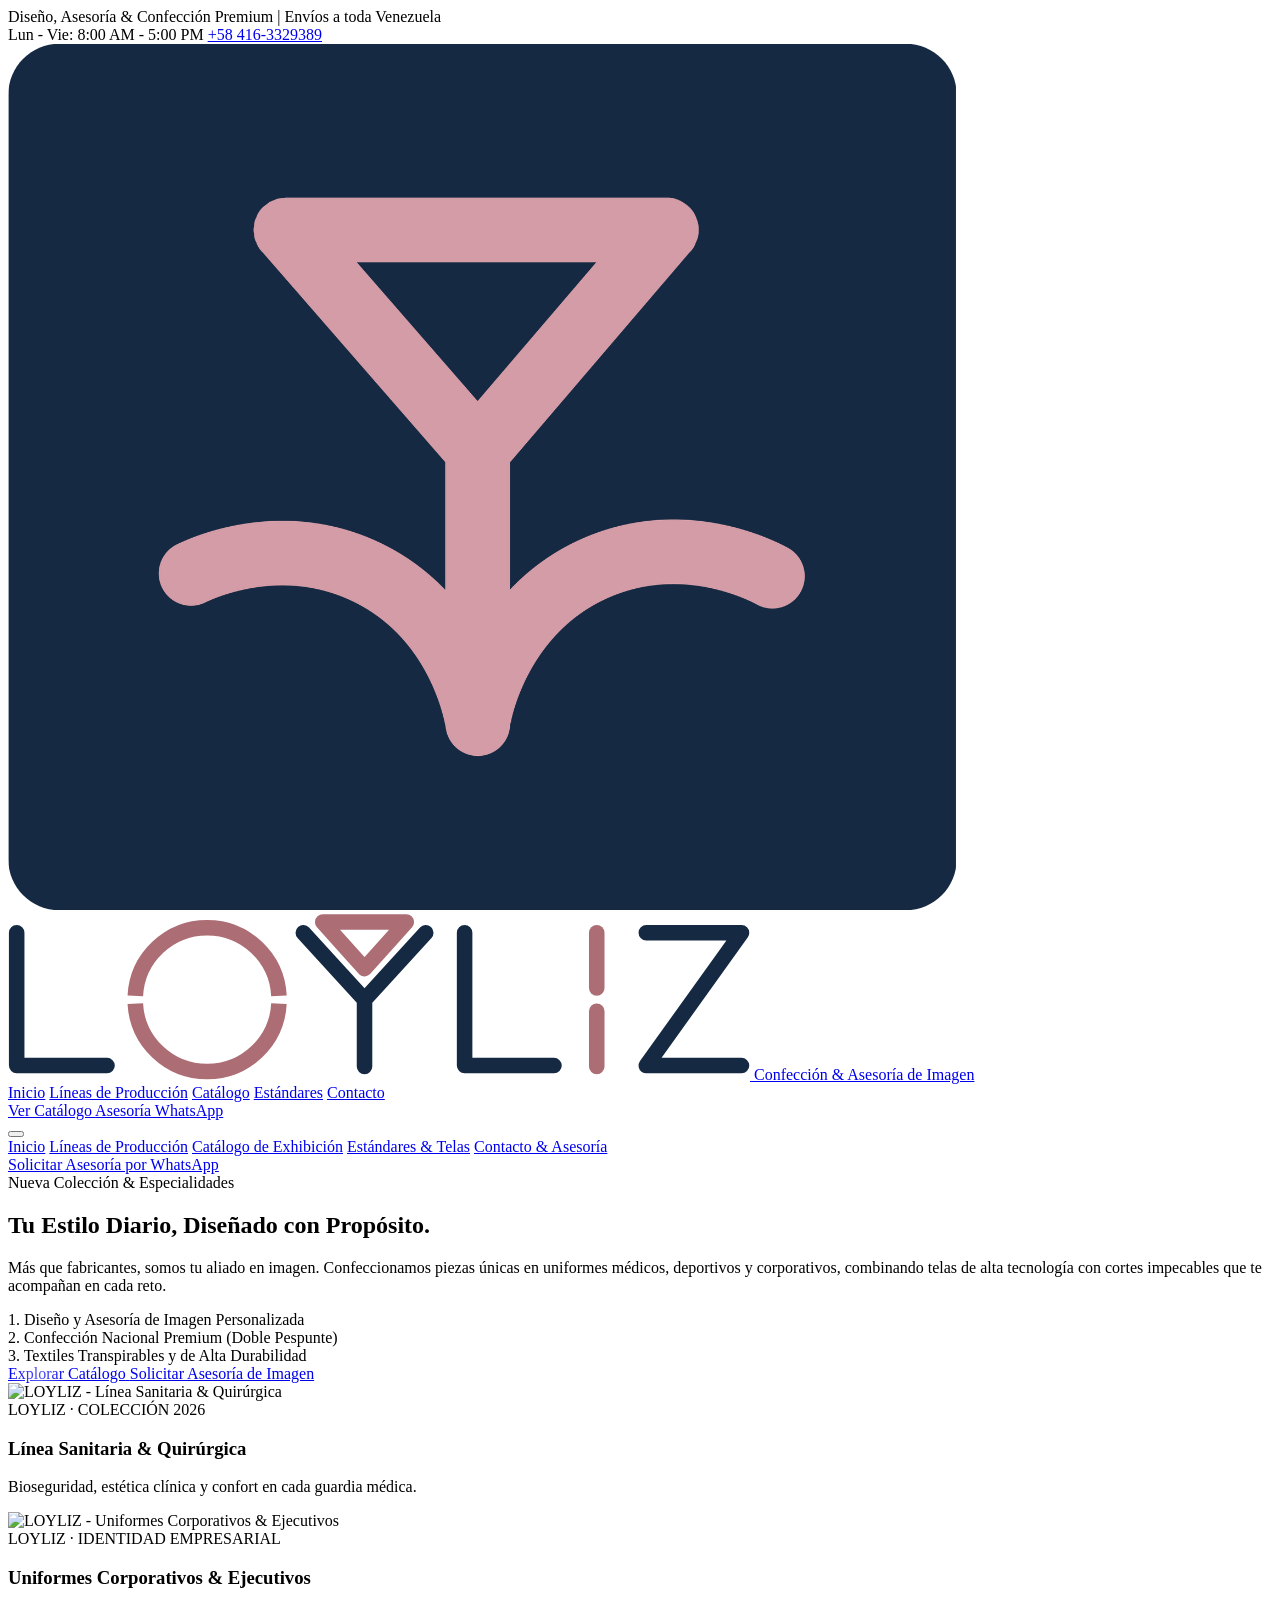
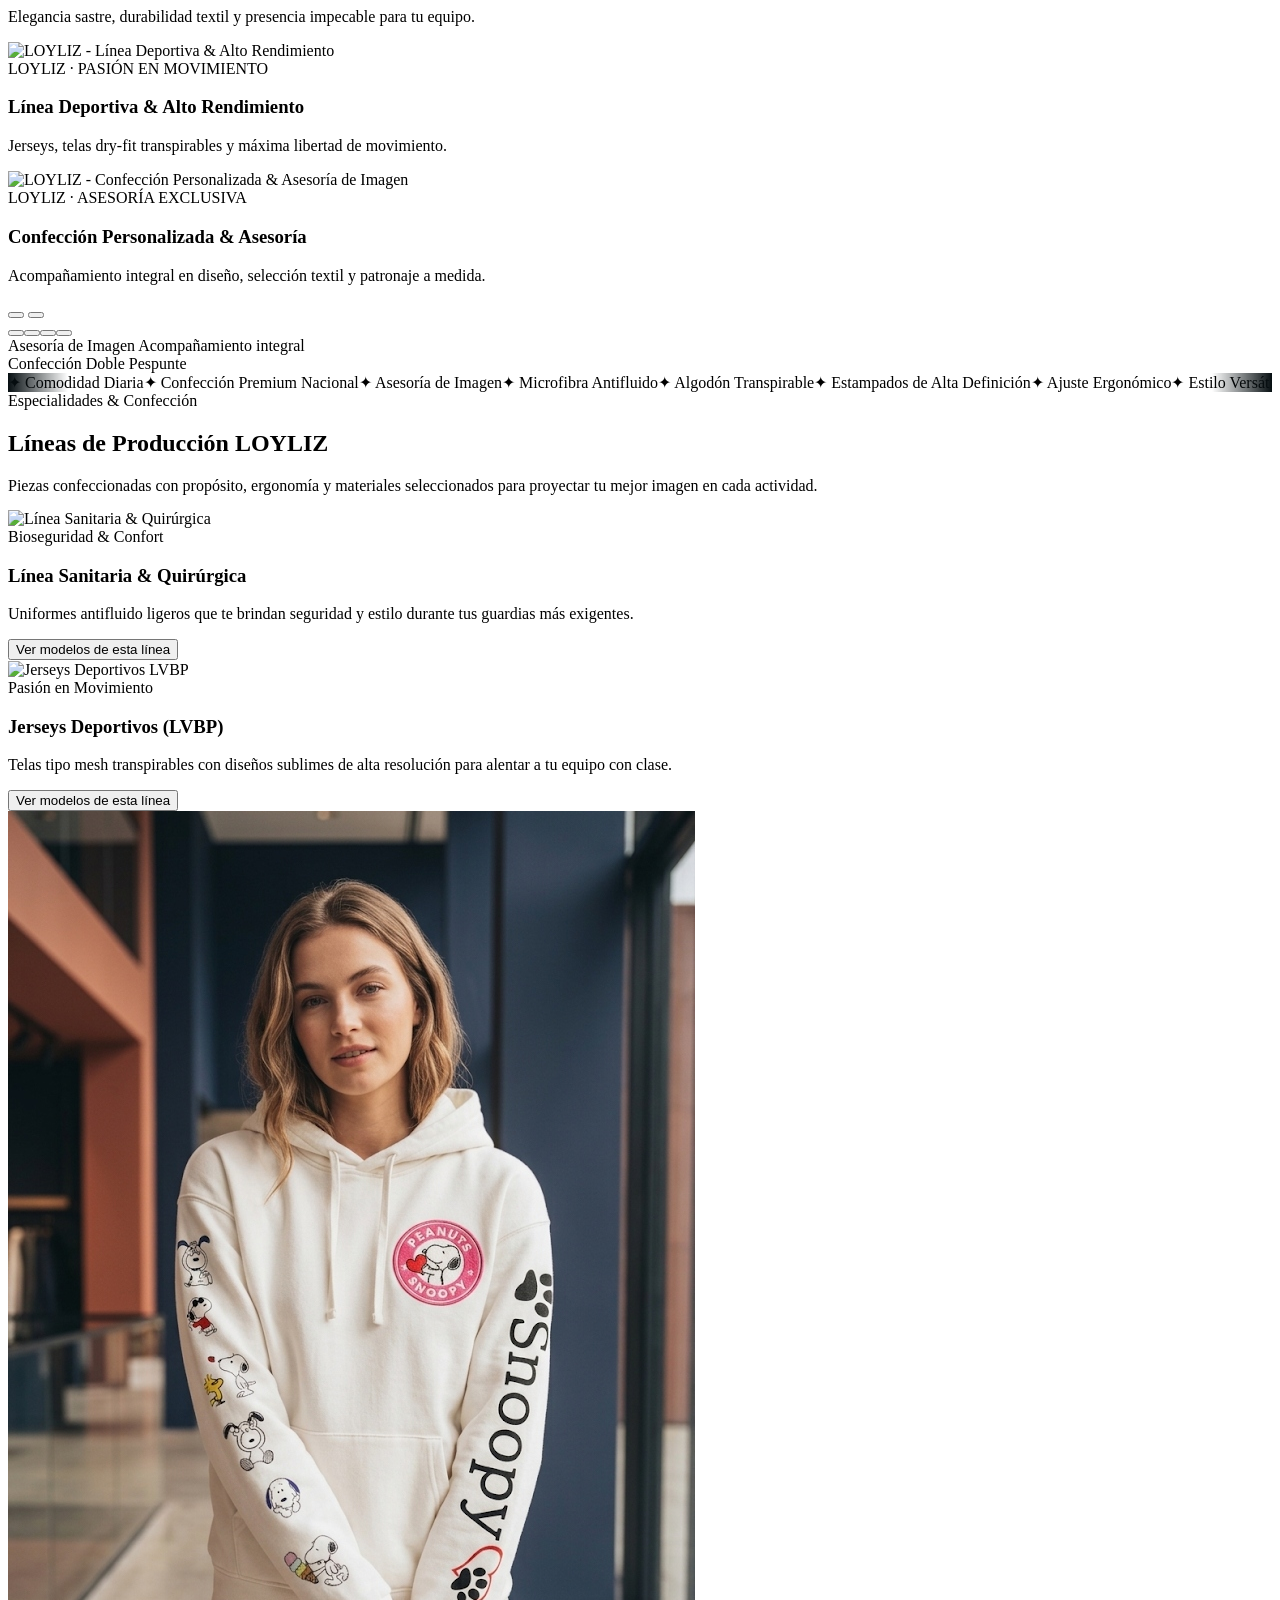
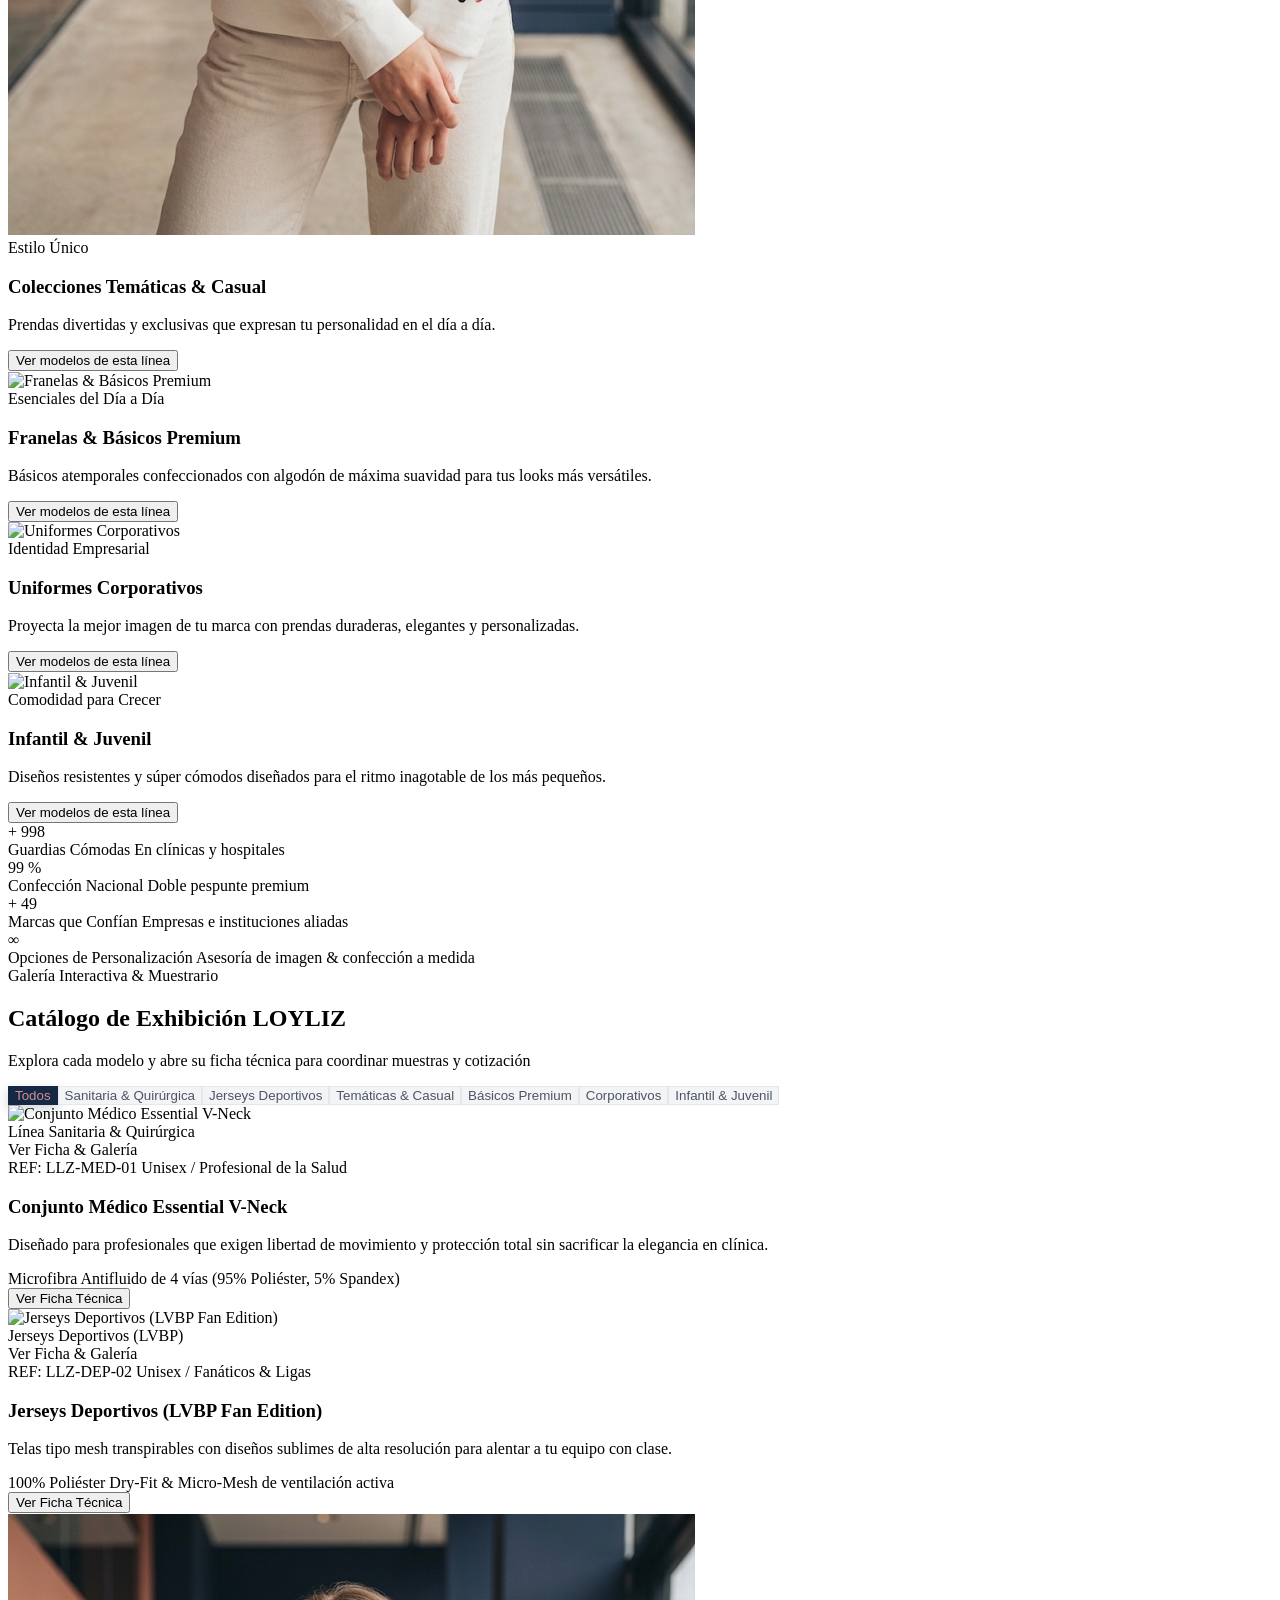
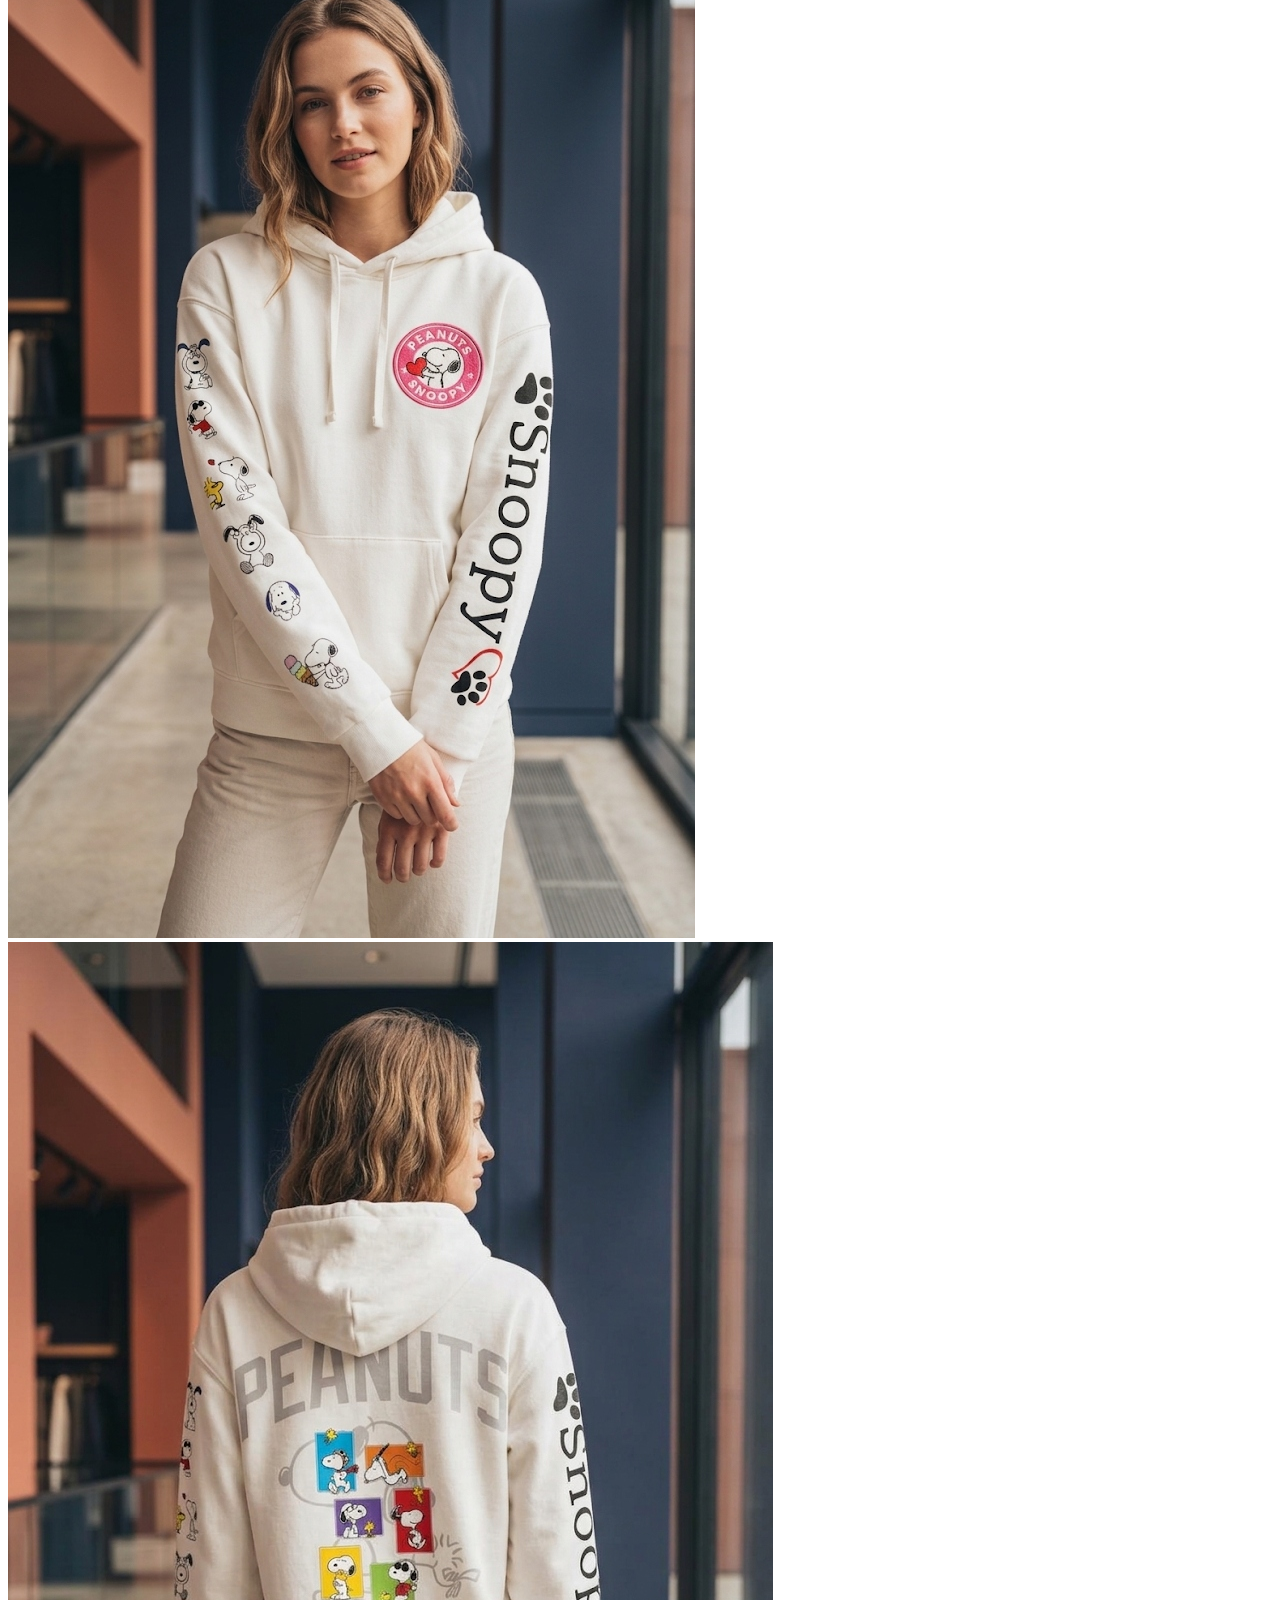
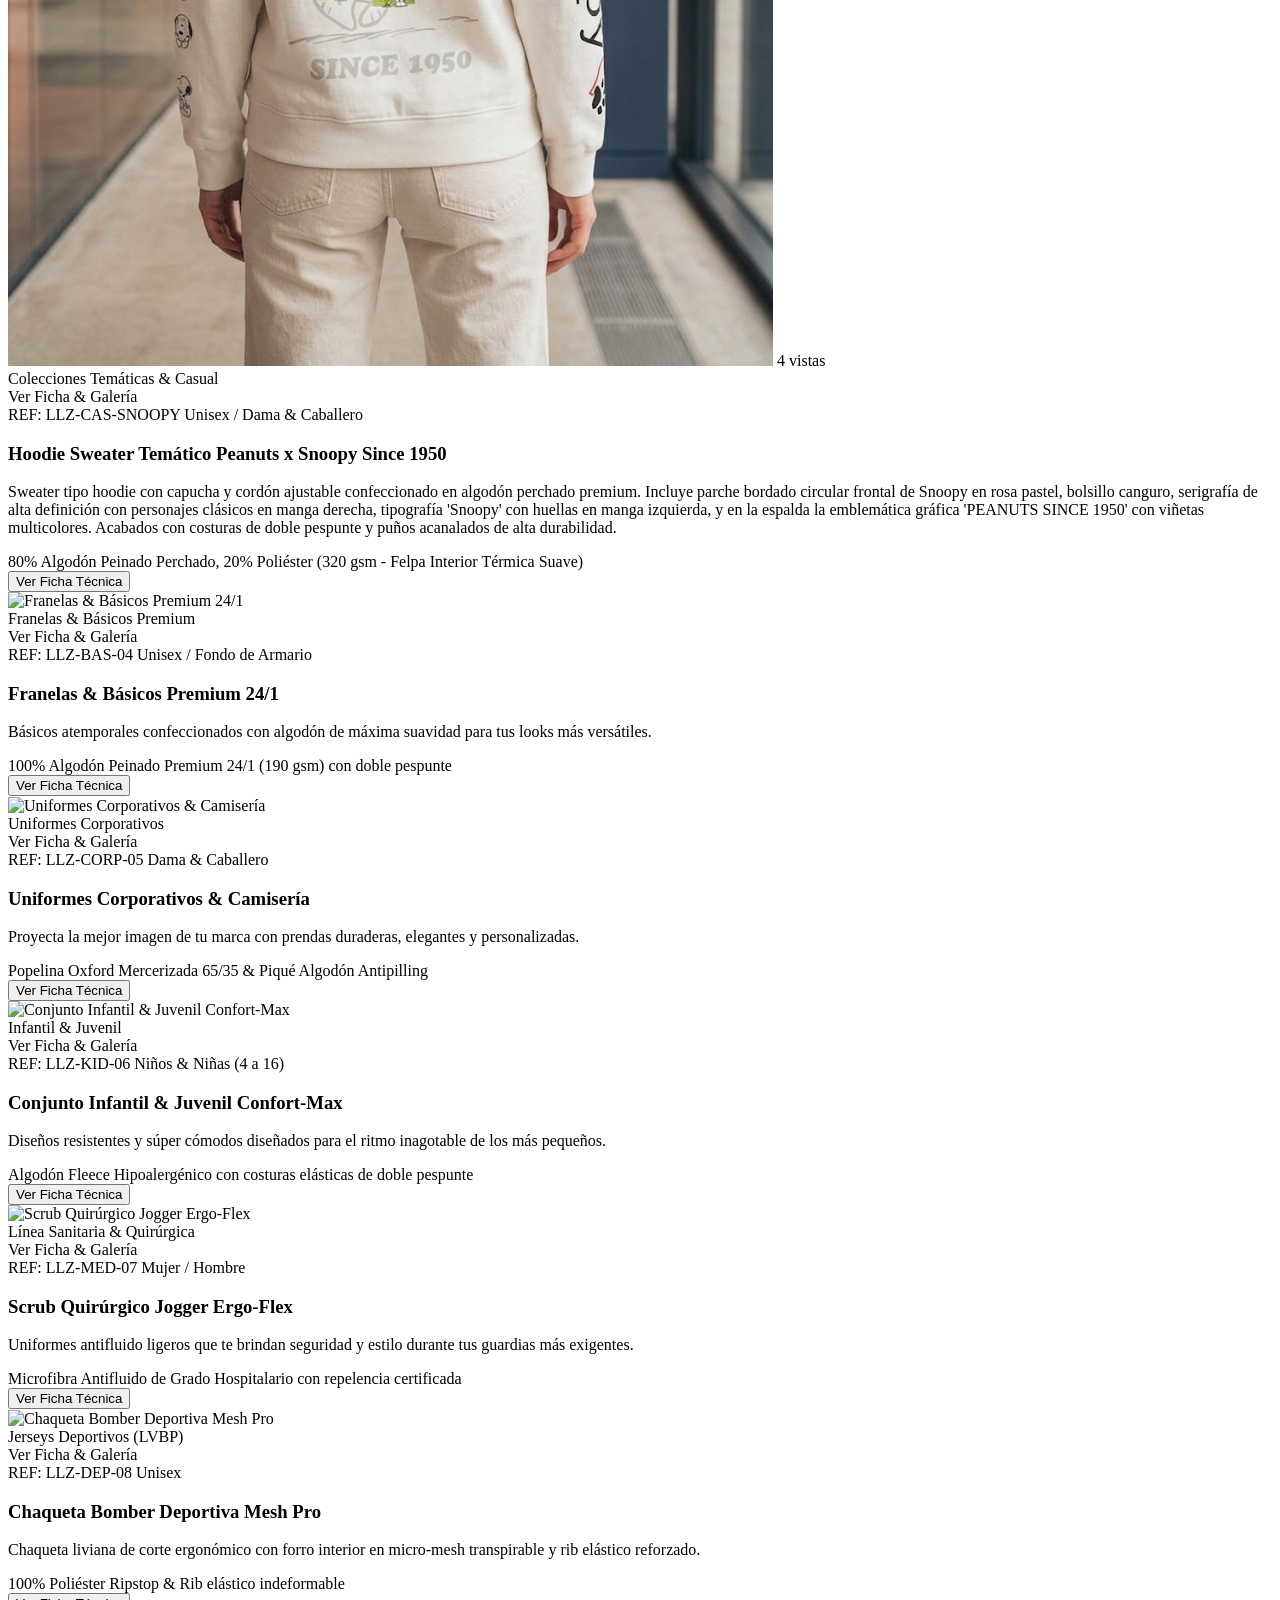
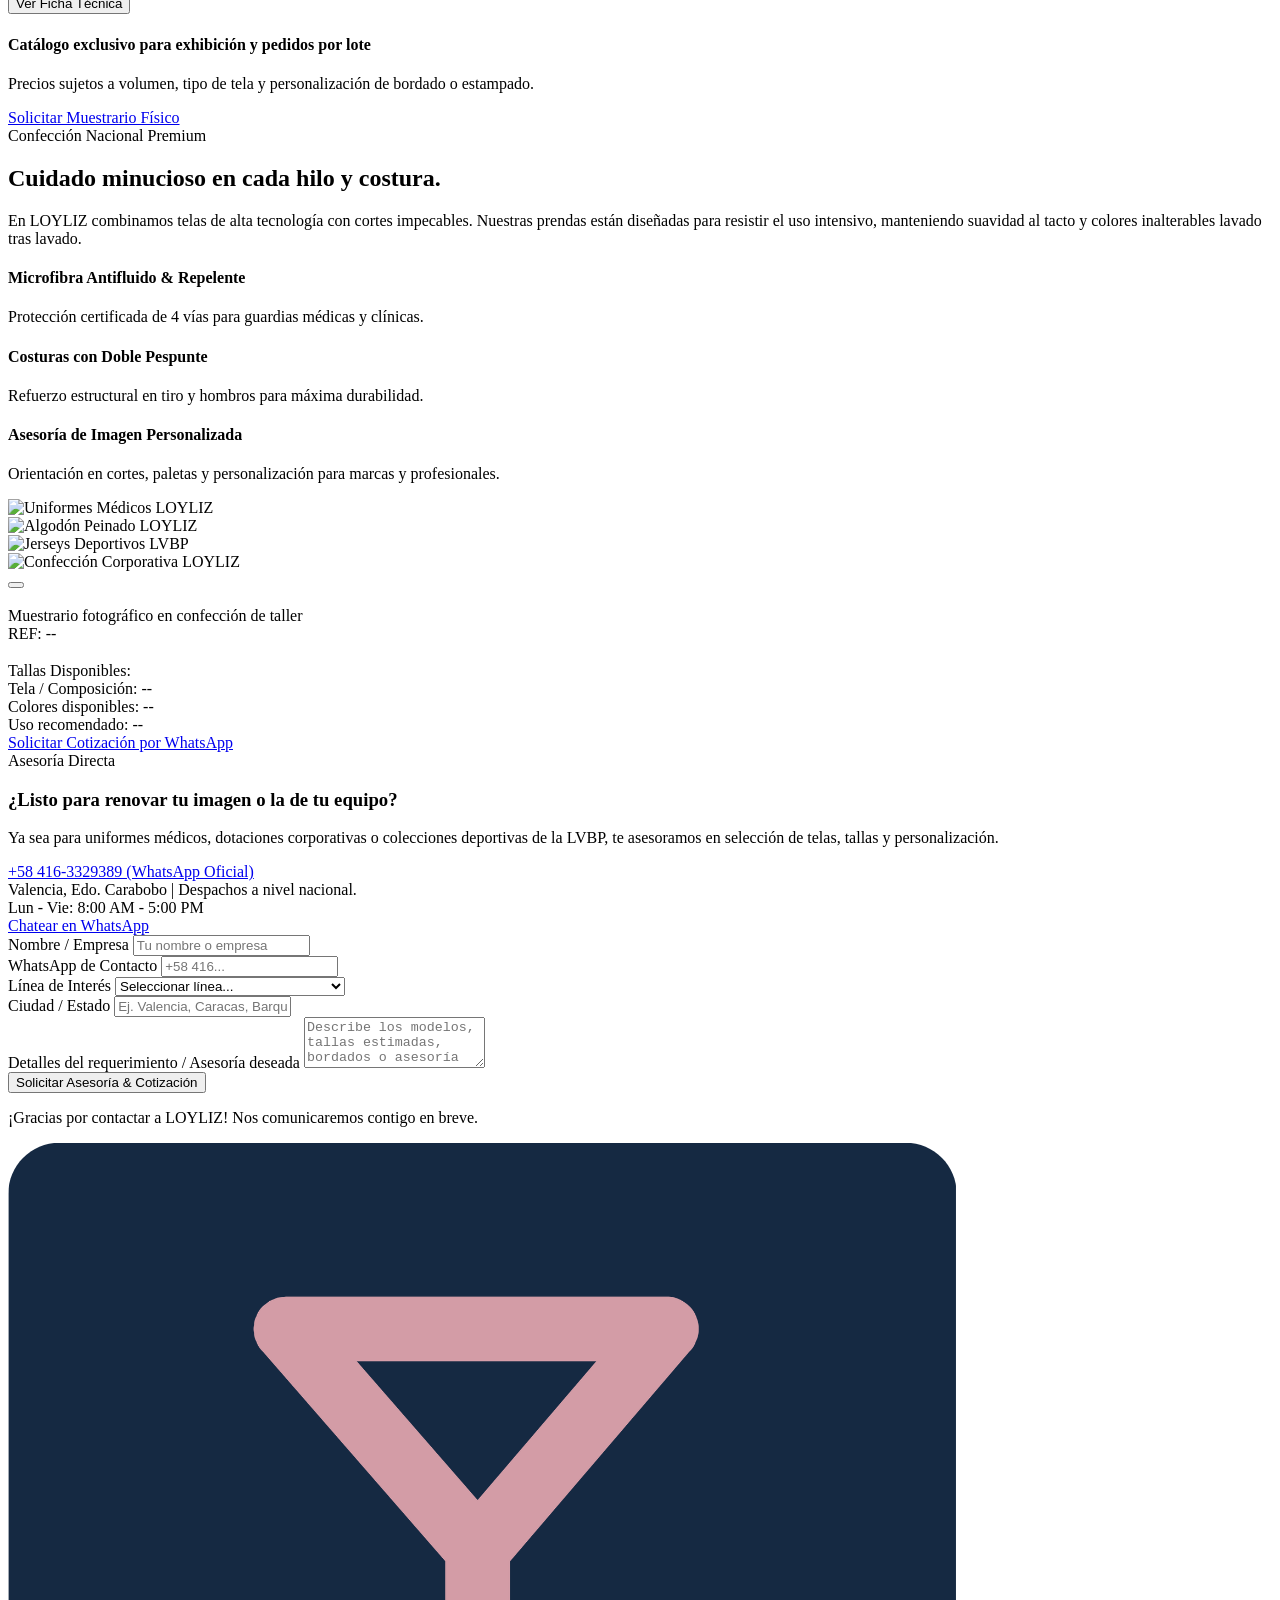
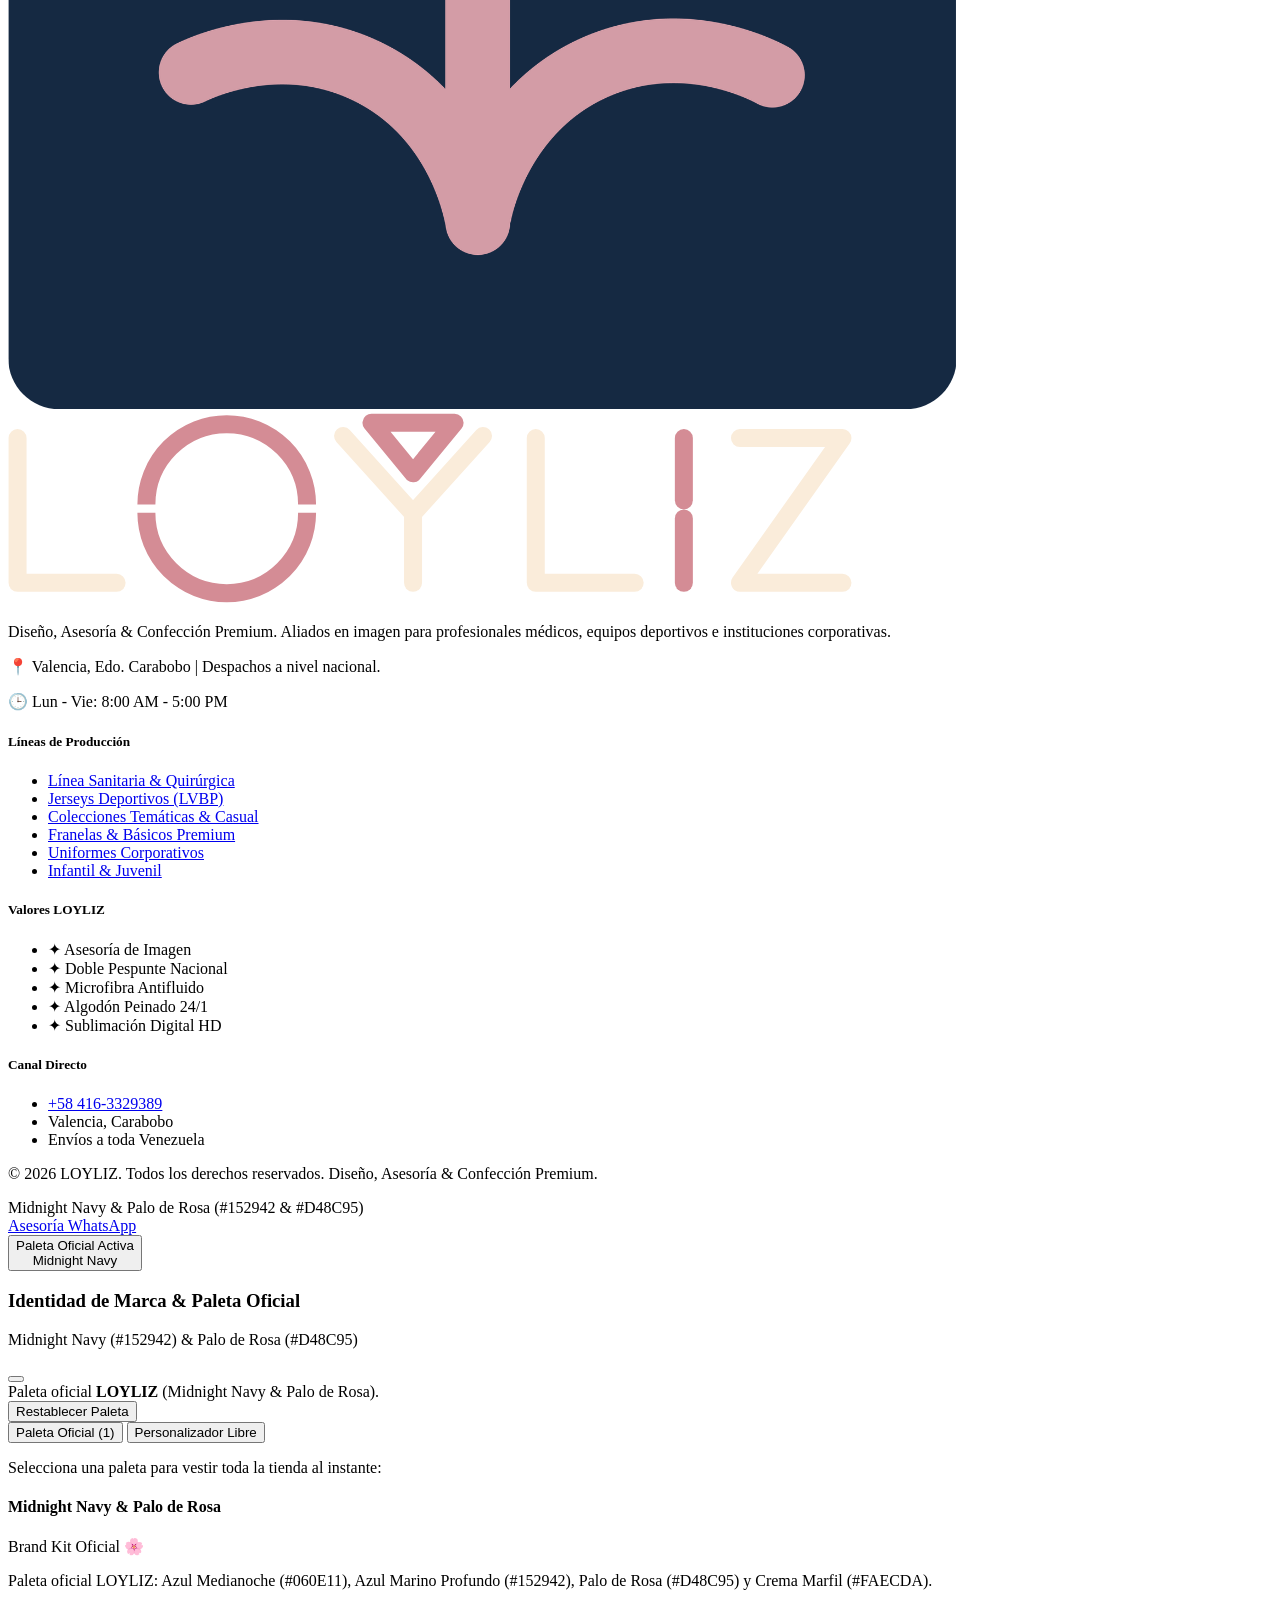
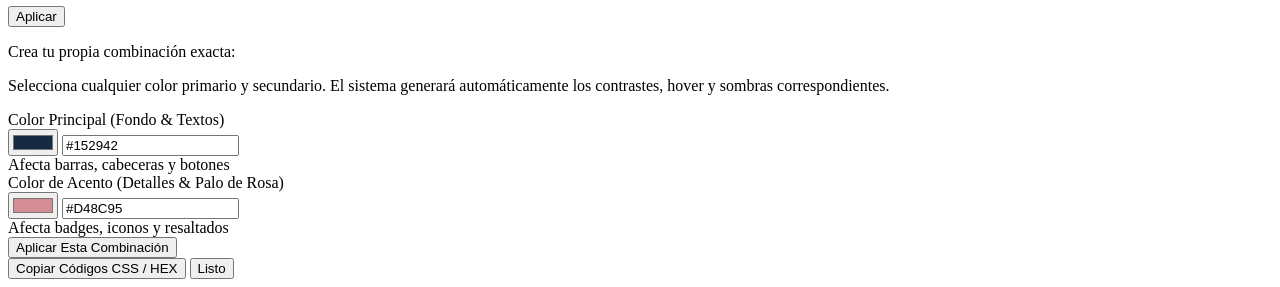
==== commit 74fbcc89: "feat(hero): implementar carrusel interactivo auto-play con cero solapamiento y soporte tactil" ====
--- a/index.html
+++ b/index.html
@@ -184,46 +184,95 @@
                     </div>
                 </div>
 
-                <!-- Hero Right Visual Showcase (Espacio preparado para foto lifestyle vertical/cuadrada) -->
+                <!-- Hero Right Visual Showcase: Carrusel Interactivo LOYLIZ -->
                 <div class="lg:col-span-5 relative">
                     <div class="relative mx-auto max-w-md lg:max-w-none">
-                        <!-- Primary Lifestyle Image Card -->
-                        <div class="relative rounded-3xl overflow-hidden shadow-2xl border-4 border-white bg-white group">
-                            <!-- Prop de imagen preparada para lifestyle vertical/cuadrada -->
-                            <img id="hero-lifestyle-img" 
-                                 src="https://images.unsplash.com/photo-1579684385127-1ef15d508118?auto=format&fit=crop&w=900&q=80" 
-                                 alt="LOYLIZ - Confección Premium & Asesoría de Imagen" 
-                                 class="w-full h-[480px] object-cover object-center group-hover:scale-105 transition-transform duration-700">
-                            <div class="absolute inset-0 bg-gradient-to-t from-brand-navy/85 via-transparent to-transparent"></div>
+                        <!-- Card Principal del Carrusel Hero -->
+                        <div id="hero-carousel" 
+                             class="relative rounded-3xl overflow-hidden shadow-2xl border-4 border-white bg-brand-navyDark aspect-[4/5] sm:aspect-auto sm:h-[500px] lg:h-[520px] group select-none focus:outline-none focus:ring-2 focus:ring-brand-gold/60"
+                             role="region" 
+                             aria-roledescription="carrusel" 
+                             aria-label="Muestrario de Líneas Textiles LOYLIZ">
                             
-                            <!-- Overlay Card Details -->
-                            <div class="absolute bottom-6 left-6 right-6 text-white">
-                                <span class="inline-block px-3 py-1 bg-brand-gold text-brand-navy font-bold text-xs uppercase tracking-wider rounded-md mb-2">
-                                    LOYLIZ · Colección 2026
-                                </span>
-                                <h3 class="text-xl font-display font-bold">Uniformes Médicos & Confección</h3>
-                                <p class="text-xs text-gray-200 mt-1">Bioseguridad, estética clínica y confort en cada guardia.</p>
-                            </div>
-                        </div>
-
-                        <!-- Floating Badges -->
-                        <div class="absolute -bottom-6 -left-6 bg-white p-4 rounded-2xl shadow-xl border border-gray-100 flex items-center gap-3 animate-bounce-subtle">
-                            <div class="w-12 h-12 rounded-xl bg-brand-gold/30 flex items-center justify-center text-brand-navy">
-                                <i data-lucide="sparkles" class="w-6 h-6"></i>
+                            <!-- Contenedor de Diapositivas (Slides Track) -->
+                            <div id="hero-slides-track" class="relative w-full h-full overflow-hidden">
+                                <!-- Diapositiva 1 (Renderizada estáticamente para CLS cero, SEO y carga instantánea) -->
+                                <div class="hero-slide absolute inset-0 w-full h-full transition-opacity duration-700 ease-in-out opacity-100 pointer-events-auto z-10"
+                                     role="group" 
+                                     aria-roledescription="diapositiva" 
+                                     aria-label="1 de 4: Línea Sanitaria & Quirúrgica"
+                                     aria-hidden="false"
+                                     data-index="0">
+                                    <img src="img/hero-1.jpg" 
+                                         onerror="this.onerror=null; this.src='https://images.unsplash.com/photo-1579684385127-1ef15d508118?auto=format&fit=crop&w=900&q=80';"
+                                         alt="LOYLIZ - Línea Sanitaria & Quirúrgica" 
+                                         loading="eager" 
+                                         fetchpriority="high"
+                                         class="hero-slide-img w-full h-full object-cover object-center transform transition-transform duration-1000 ease-out scale-100">
+                                    <div class="absolute inset-0 bg-gradient-to-t from-brand-navyDark/95 via-brand-navy/40 to-transparent"></div>
+                                    
+                                    <!-- Overlay Card Details con despeje total de badges flotantes (Cero Solapamiento) -->
+                                    <div class="hero-slide-caption absolute bottom-0 inset-x-0 p-6 sm:p-8 pb-24 sm:pb-20 text-white z-10 flex flex-col justify-end transition-all duration-500 transform translate-y-0 opacity-100">
+                                        <span class="inline-block self-start px-2.5 py-1 bg-brand-gold text-brand-navy font-bold text-[10px] sm:text-xs uppercase tracking-wider rounded-md mb-2 shadow-xs">
+                                            LOYLIZ · COLECCIÓN 2026
+                                        </span>
+                                        <h3 class="text-xl sm:text-2xl font-display font-extrabold text-white leading-tight">
+                                            Línea Sanitaria & Quirúrgica
+                                        </h3>
+                                        <p class="text-xs sm:text-sm text-gray-200 mt-1.5 max-w-md font-normal leading-relaxed">
+                                            Bioseguridad, estética clínica y confort en cada guardia médica.
+                                        </p>
+                                    </div>
+                                </div>
+                            </div>
+
+                            <!-- Botones de Navegación Chevrons (Aparecen al hacer hover / focus) -->
+                            <button id="hero-carousel-prev" 
+                                    type="button" 
+                                    class="absolute left-3.5 top-1/2 -translate-y-1/2 z-20 w-10 h-10 rounded-full bg-brand-navy/70 hover:bg-brand-navy text-white hover:text-brand-gold border border-white/20 backdrop-blur-md flex items-center justify-center shadow-lg transition-all duration-300 opacity-0 group-hover:opacity-100 focus:opacity-100 hover:scale-105 active:scale-95"
+                                    aria-label="Diapositiva anterior">
+                                <i data-lucide="chevron-left" class="w-5 h-5"></i>
+                            </button>
+                            <button id="hero-carousel-next" 
+                                    type="button" 
+                                    class="absolute right-3.5 top-1/2 -translate-y-1/2 z-20 w-10 h-10 rounded-full bg-brand-navy/70 hover:bg-brand-navy text-white hover:text-brand-gold border border-white/20 backdrop-blur-md flex items-center justify-center shadow-lg transition-all duration-300 opacity-0 group-hover:opacity-100 focus:opacity-100 hover:scale-105 active:scale-95"
+                                    aria-label="Siguiente diapositiva">
+                                <i data-lucide="chevron-right" class="w-5 h-5"></i>
+                            </button>
+
+                            <!-- Puntos de Paginación Minimalistas (Esquina inferior derecha) -->
+                            <div id="hero-carousel-dots" 
+                                 class="absolute bottom-5 right-5 z-20 flex items-center gap-1.5 p-1.5 rounded-full bg-brand-navy/70 backdrop-blur-md border border-white/15"
+                                 role="tablist" 
+                                 aria-label="Selector de diapositivas">
+                            </div>
+
+                            <!-- Barra de Progreso Discreta -->
+                            <div class="absolute top-0 left-0 right-0 h-1 bg-white/10 z-20 overflow-hidden">
+                                <div id="hero-carousel-progress" class="h-full bg-gradient-to-r from-brand-gold to-brand-goldHover w-0"></div>
+                            </div>
+                        </div>
+
+                        <!-- Floating Badges con z-index corregido -->
+                        <!-- Badge 1: Inferior Izquierda (Asesoría de Imagen) -->
+                        <div class="absolute -bottom-6 -left-3 sm:-left-6 bg-white p-3.5 sm:p-4 rounded-2xl shadow-xl border border-gray-100 flex items-center gap-3 animate-bounce-subtle z-30">
+                            <div class="w-11 h-11 sm:w-12 sm:h-12 rounded-xl bg-brand-gold/30 flex items-center justify-center text-brand-navy shrink-0">
+                                <i data-lucide="sparkles" class="w-5 h-5 sm:w-6 sm:h-6 text-brand-navy"></i>
+                            </div>
+                            <div class="pr-1">
+                                <span class="block text-xs sm:text-sm font-bold text-brand-navy leading-tight">Asesoría de Imagen</span>
+                                <span class="text-[11px] sm:text-xs text-gray-500">Acompañamiento integral</span>
+                            </div>
+                        </div>
+
+                        <!-- Badge 2: Superior Derecha (Doble Pespunte) -->
+                        <div class="absolute -top-4 -right-4 bg-brand-navy text-white p-3.5 sm:p-4 rounded-2xl shadow-xl border-2 border-brand-gold/40 flex items-center gap-3 hidden sm:flex z-30">
+                            <div class="w-10 h-10 rounded-xl bg-white/10 flex items-center justify-center text-brand-gold shrink-0">
+                                <i data-lucide="shield-check" class="w-5 h-5 text-brand-gold"></i>
                             </div>
                             <div>
-                                <span class="block text-sm font-bold text-brand-navy">Asesoría de Imagen</span>
-                                <span class="text-xs text-gray-500">Acompañamiento integral</span>
-                            </div>
-                        </div>
-
-                        <div class="absolute -top-4 -right-4 bg-brand-navy text-white p-4 rounded-2xl shadow-xl border-2 border-brand-gold/40 flex items-center gap-3 hidden sm:flex">
-                            <div class="w-10 h-10 rounded-xl bg-white/10 flex items-center justify-center text-brand-gold">
-                                <i data-lucide="shield-check" class="w-5 h-5"></i>
-                            </div>
-                            <div>
-                                <span class="block text-xs uppercase text-brand-gold font-bold tracking-wider">Confección</span>
-                                <span class="text-sm font-bold">Doble Pespunte</span>
+                                <span class="block text-[10px] uppercase text-brand-gold font-bold tracking-wider leading-none mb-1">Confección</span>
+                                <span class="text-xs sm:text-sm font-bold">Doble Pespunte</span>
                             </div>
                         </div>
                     </div>
@@ -1041,11 +1090,12 @@
         <span class="max-w-0 overflow-hidden group-hover:max-w-xs transition-all duration-300 text-xs font-bold whitespace-nowrap text-white pr-1">Asesoría WhatsApp</span>
     </a>
 
-    <!-- Scripts: Configuración Supabase, Servicio de Catálogo y Lógica LOYLIZ -->
+    <!-- Scripts: Configuración Supabase, Servicio de Catálogo, Carrusel Hero y Lógica LOYLIZ -->
     <script src="js/supabase-config.js"></script>
     <script src="js/catalog-service.js"></script>
     <script src="js/main.js"></script>
     <script src="js/theme-switcher.js"></script>
+    <script src="js/hero-carousel.js"></script>
     <script>
         // Init Lucide Icons
         lucide.createIcons();
--- a/css/styles.css
+++ b/css/styles.css
@@ -224,3 +224,32 @@
     will-change: transform;
 }
 
+/* ========================================================
+   6. CARRUSEL HERO INTERACTIVO LOYLIZ
+   ======================================================== */
+.hero-slide {
+    transition: opacity 0.7s cubic-bezier(0.4, 0, 0.2, 1);
+    will-change: opacity;
+}
+
+.hero-slide-img {
+    transition: transform 1.2s cubic-bezier(0.25, 1, 0.5, 1);
+    will-change: transform;
+}
+
+.hero-slide-caption {
+    transition: transform 0.5s cubic-bezier(0.16, 1, 0.3, 1), opacity 0.5s ease;
+}
+
+/* Respeta la preferencia de movimiento reducido del usuario (Accesibilidad WCAG) */
+@media (prefers-reduced-motion: reduce) {
+    .hero-slide,
+    .hero-slide-img,
+    .hero-slide-caption {
+        transition: none !important;
+        animation: none !important;
+        transform: none !important;
+    }
+}
+
+
